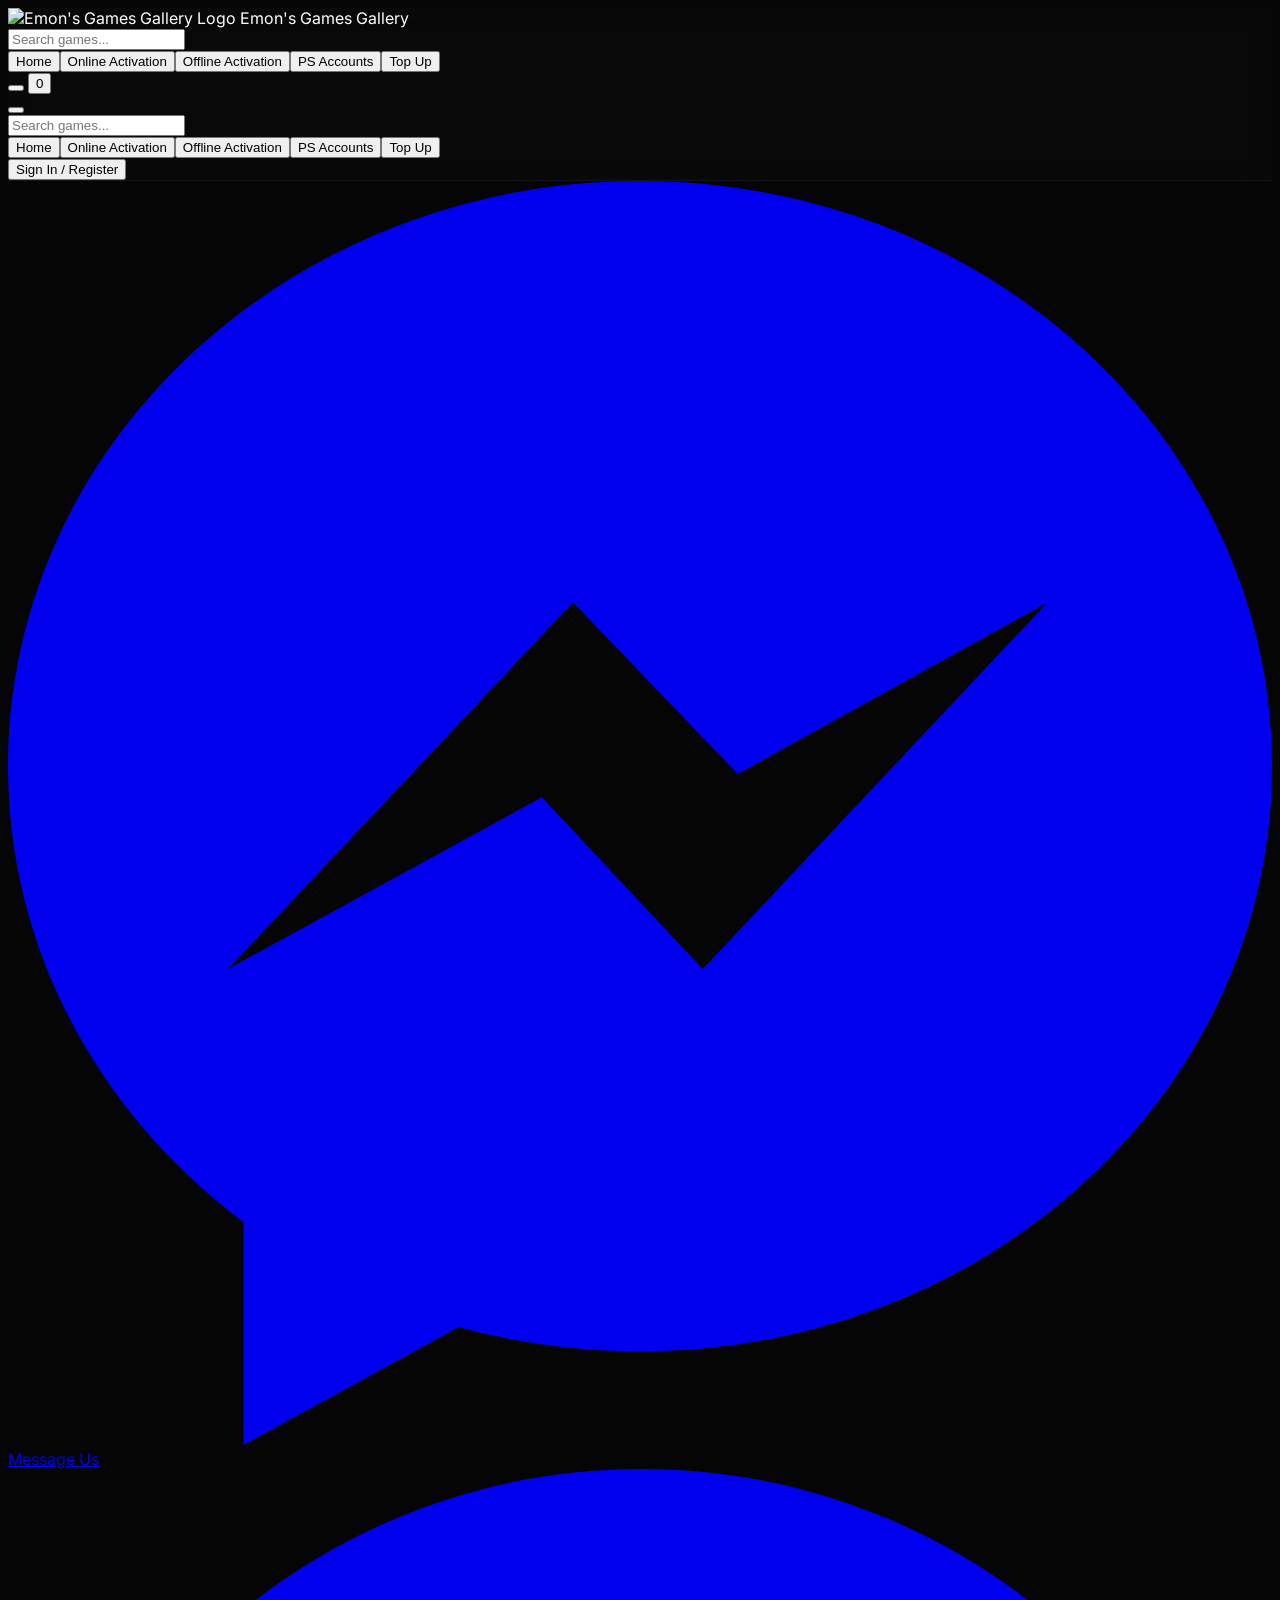
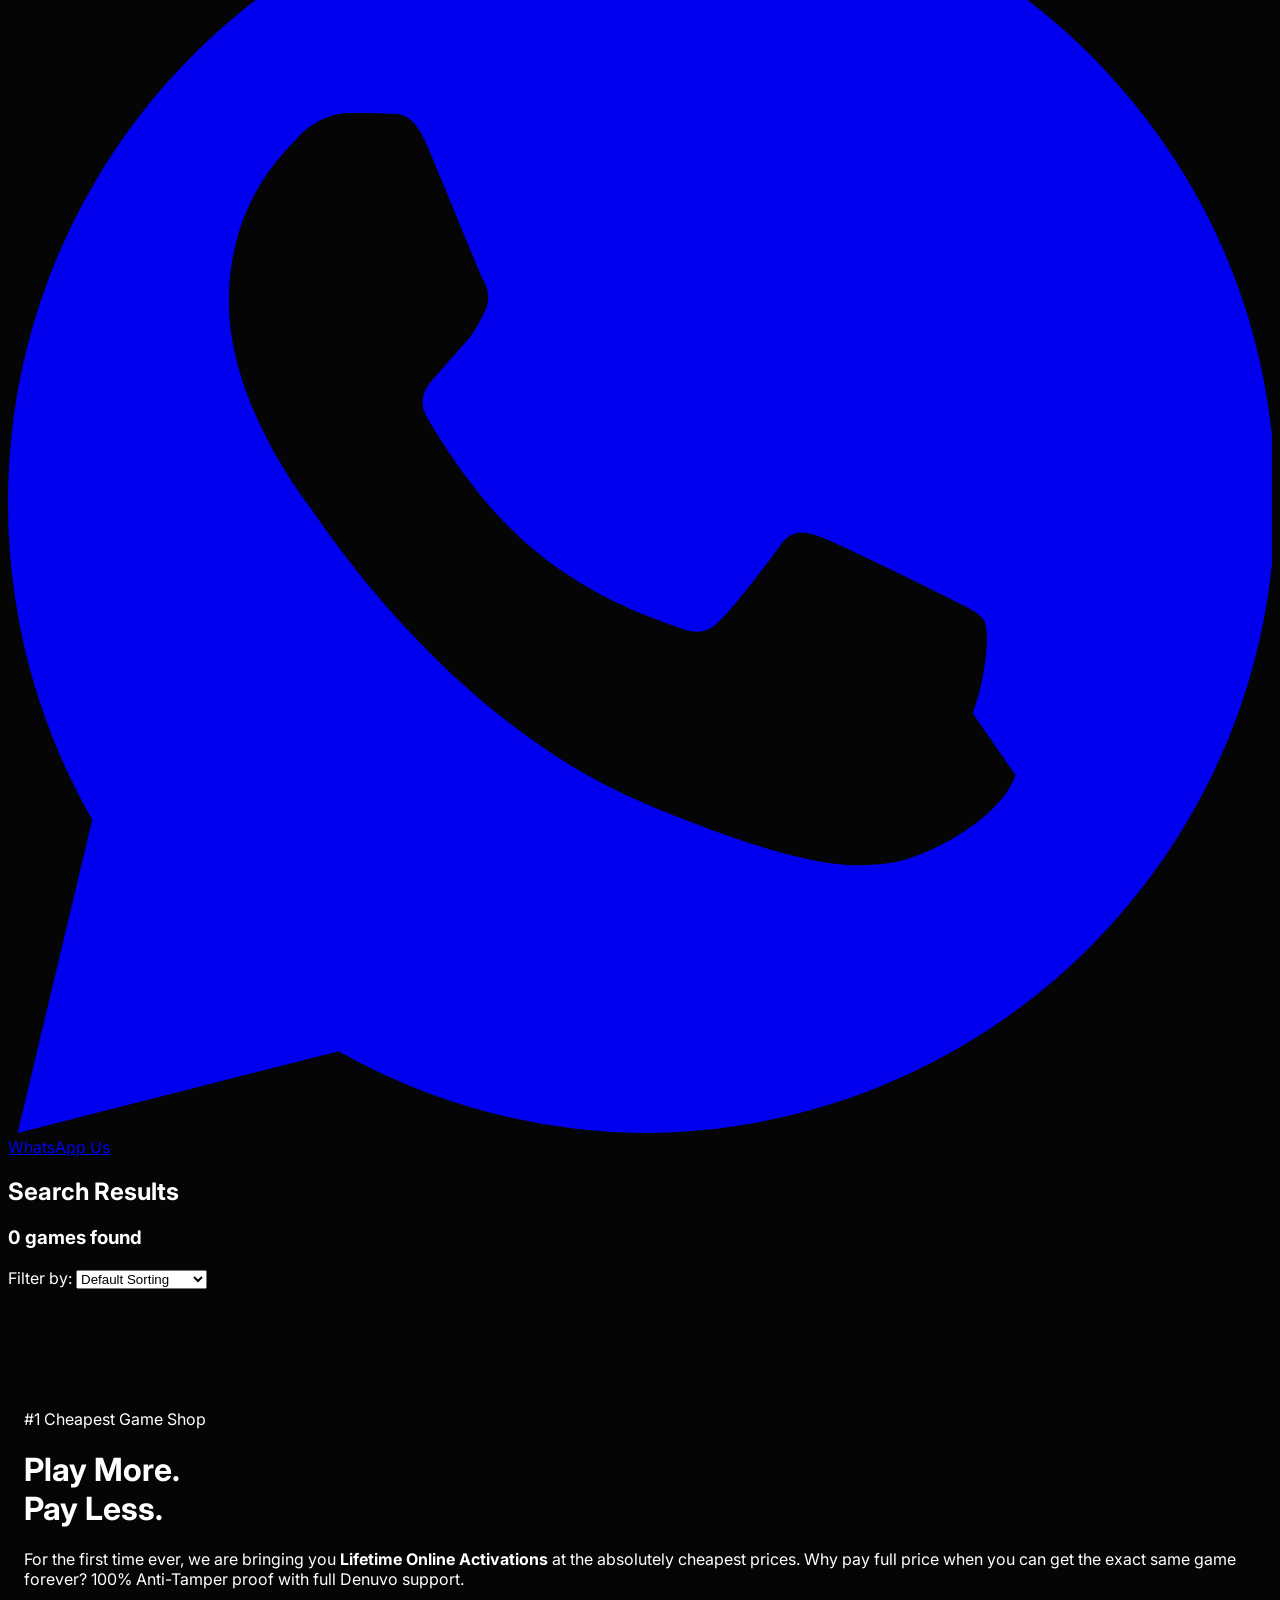
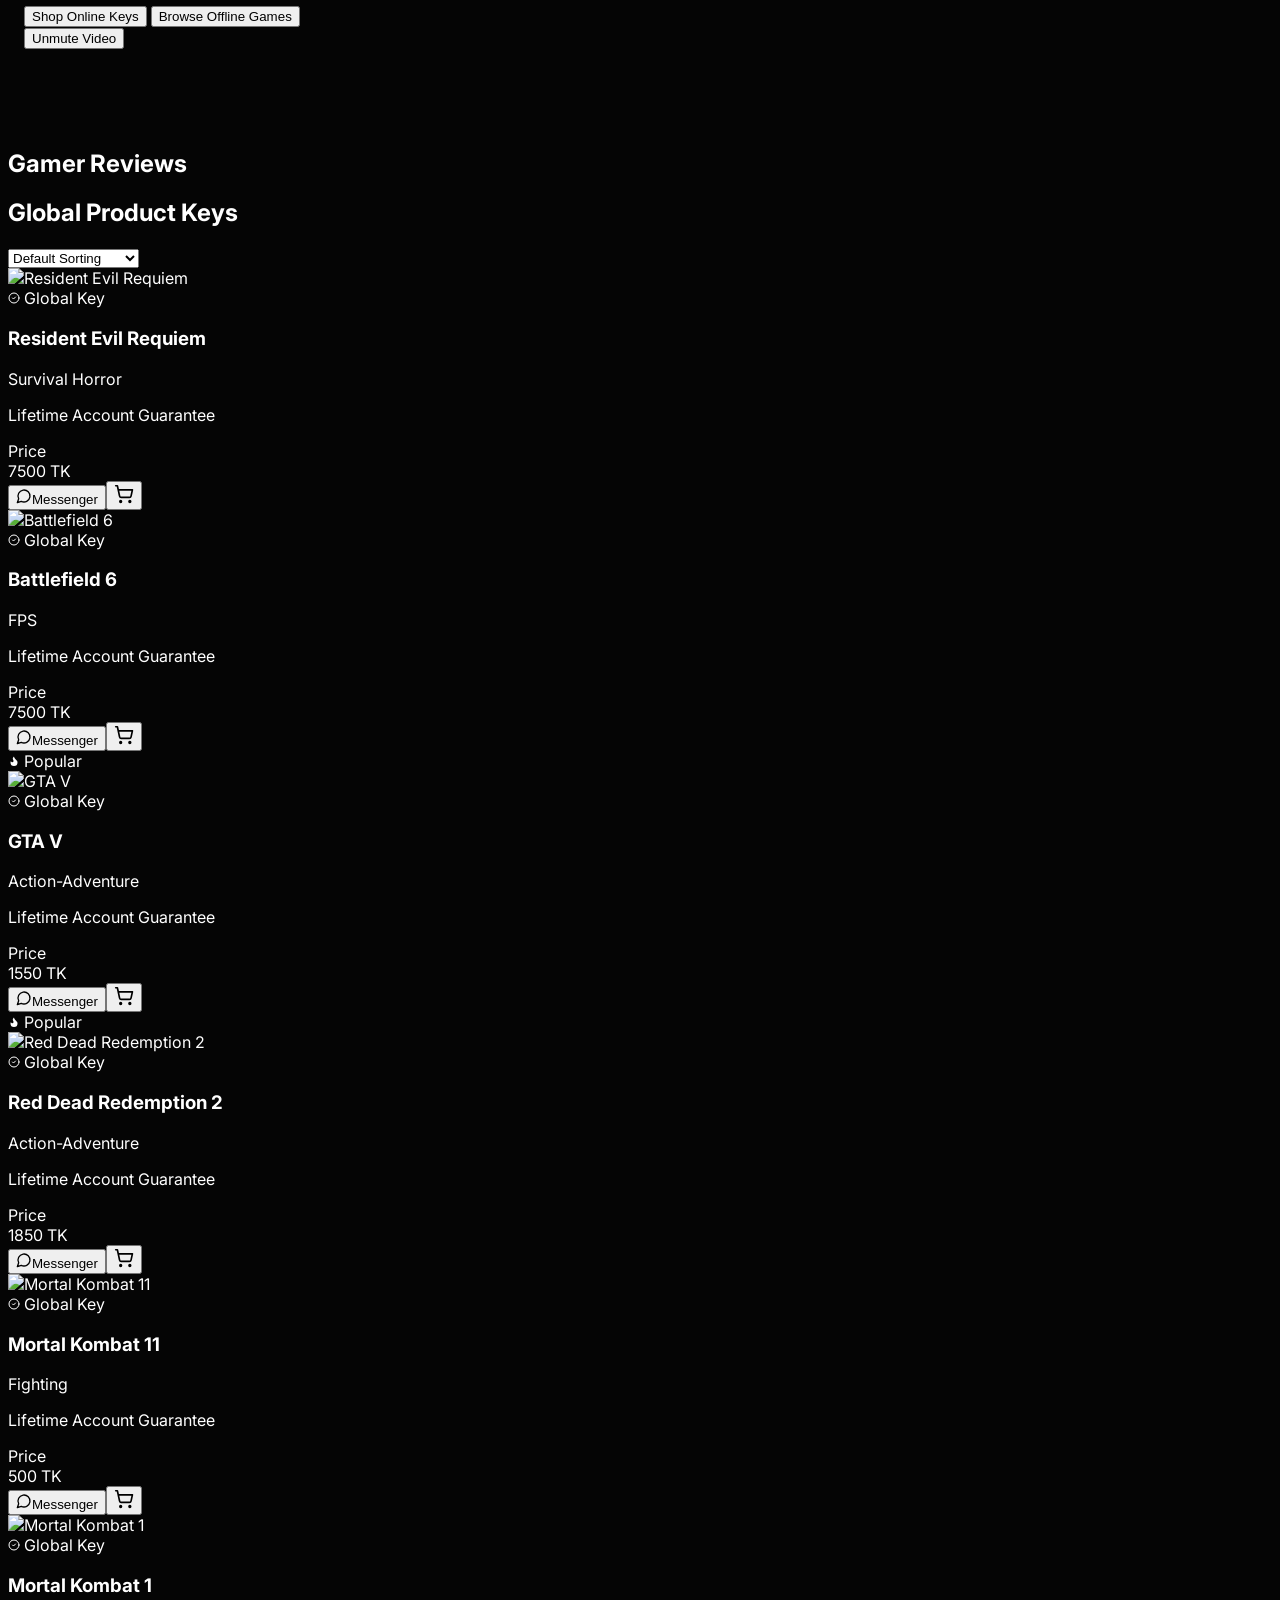
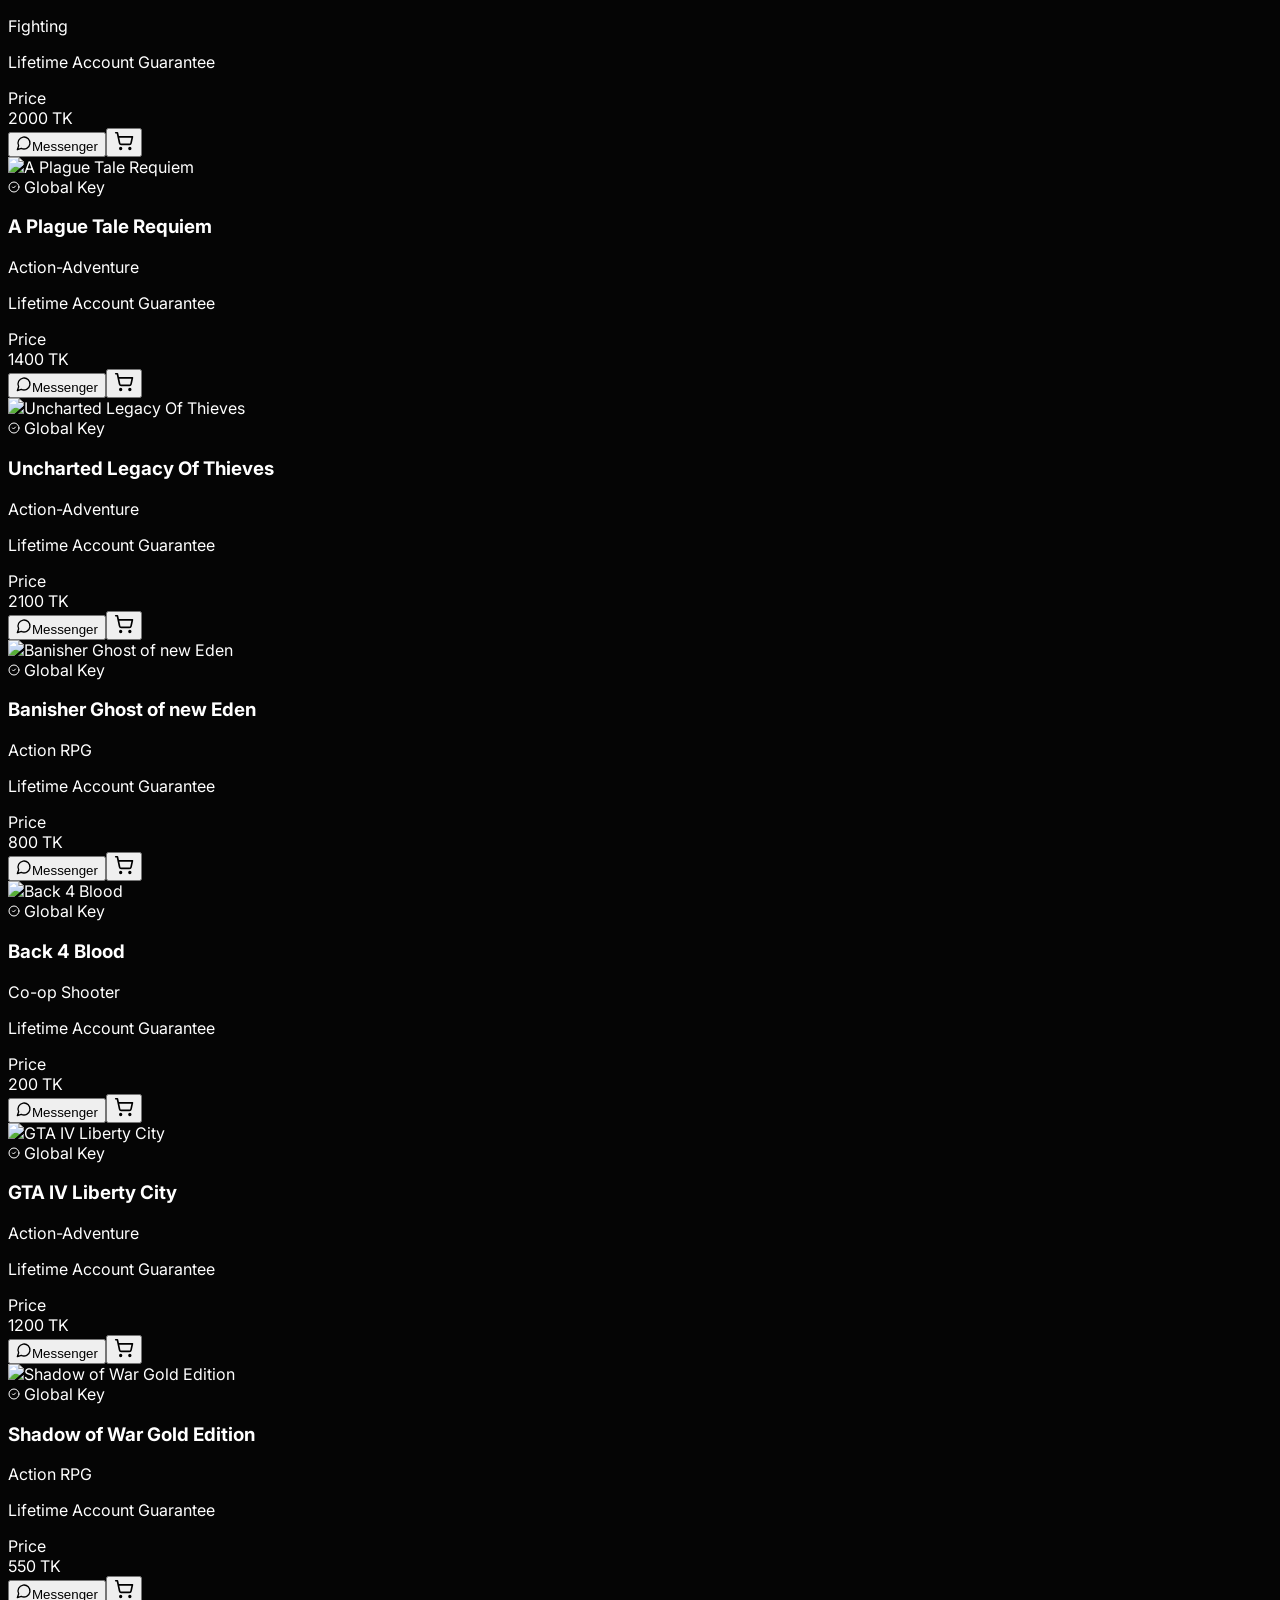
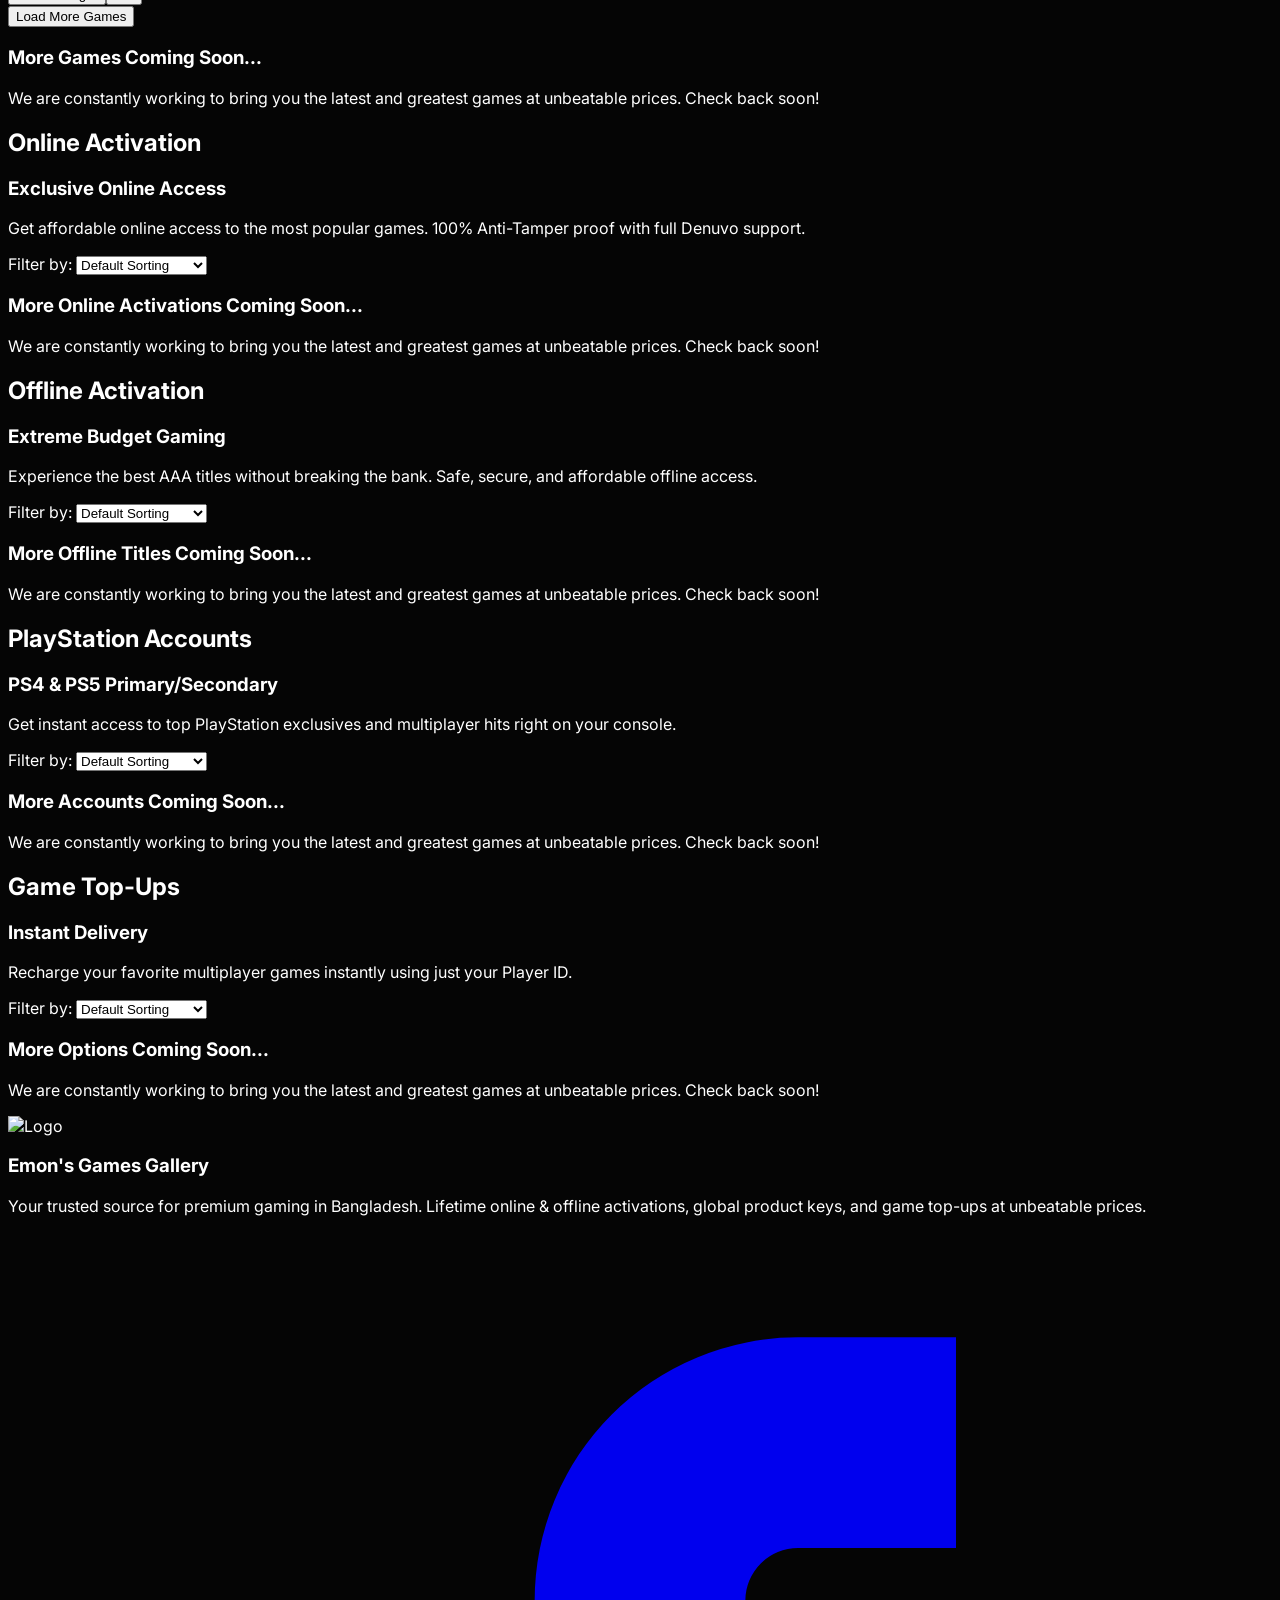
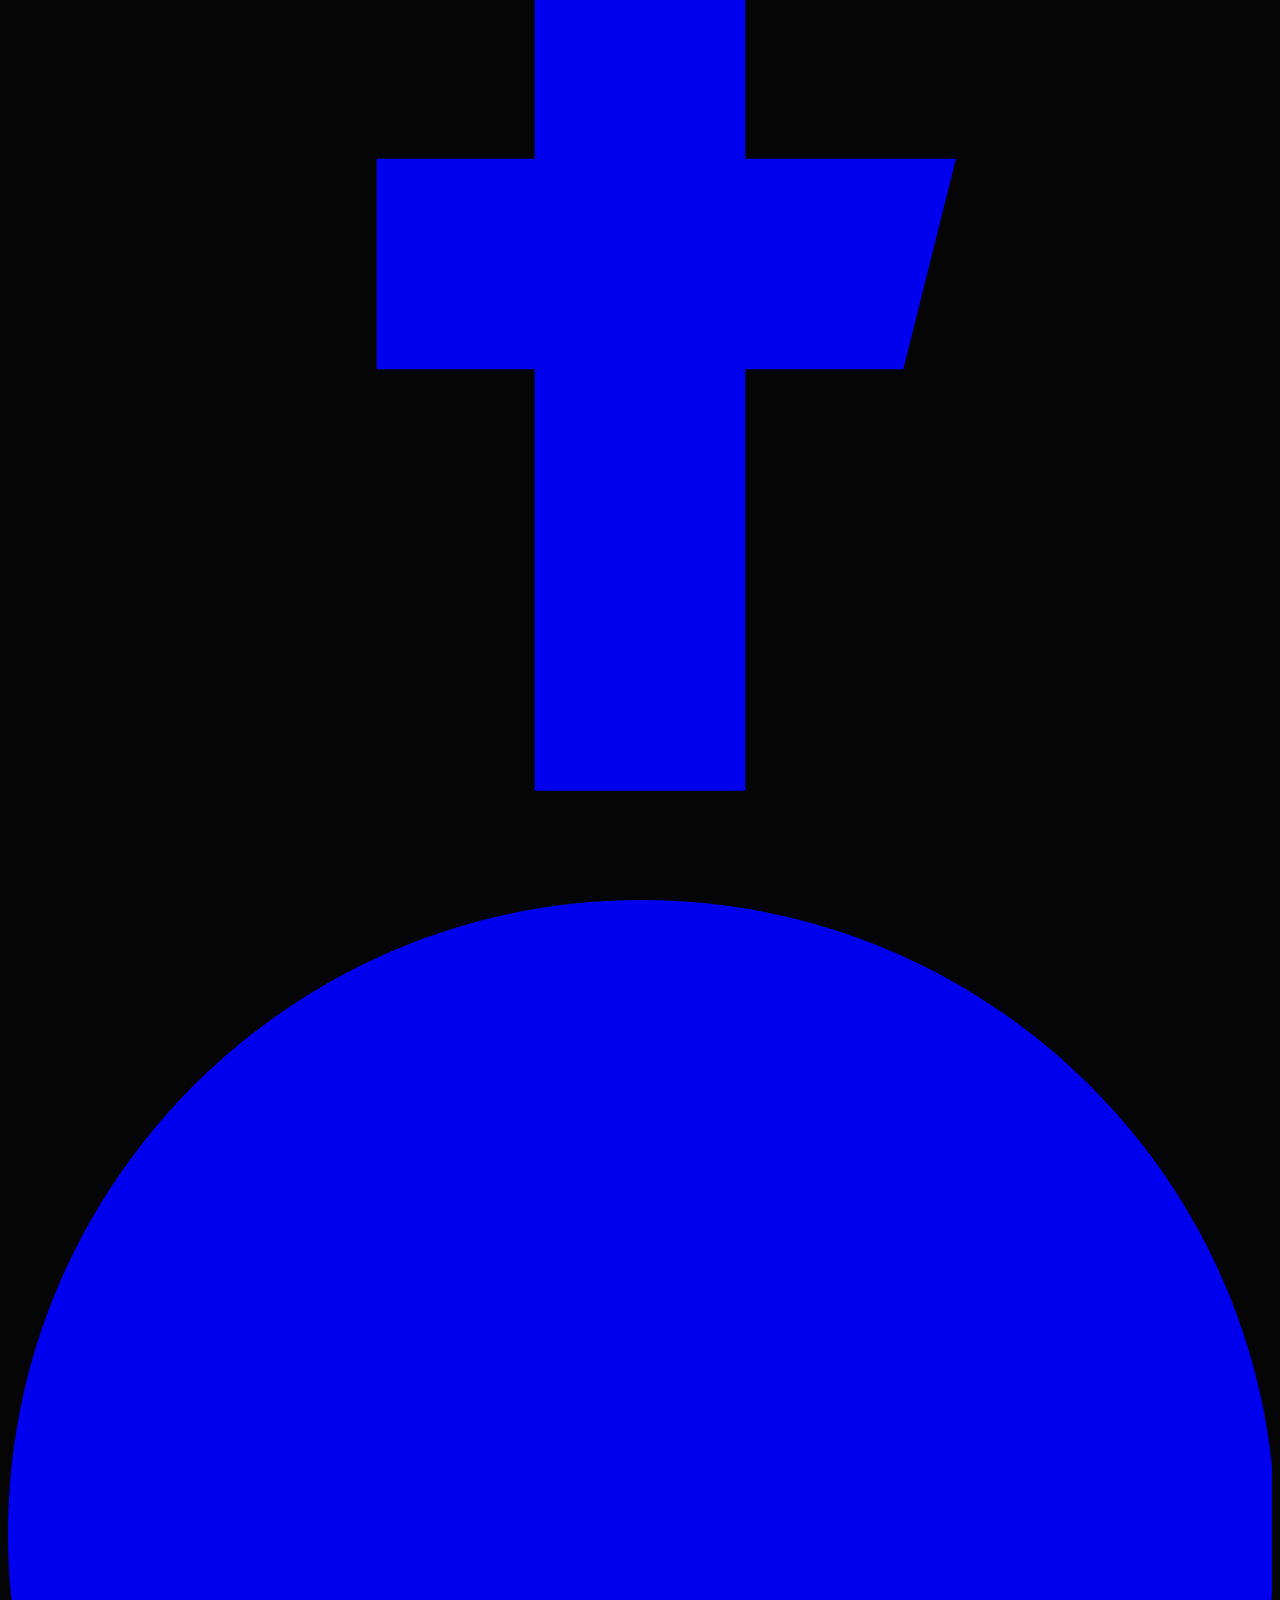
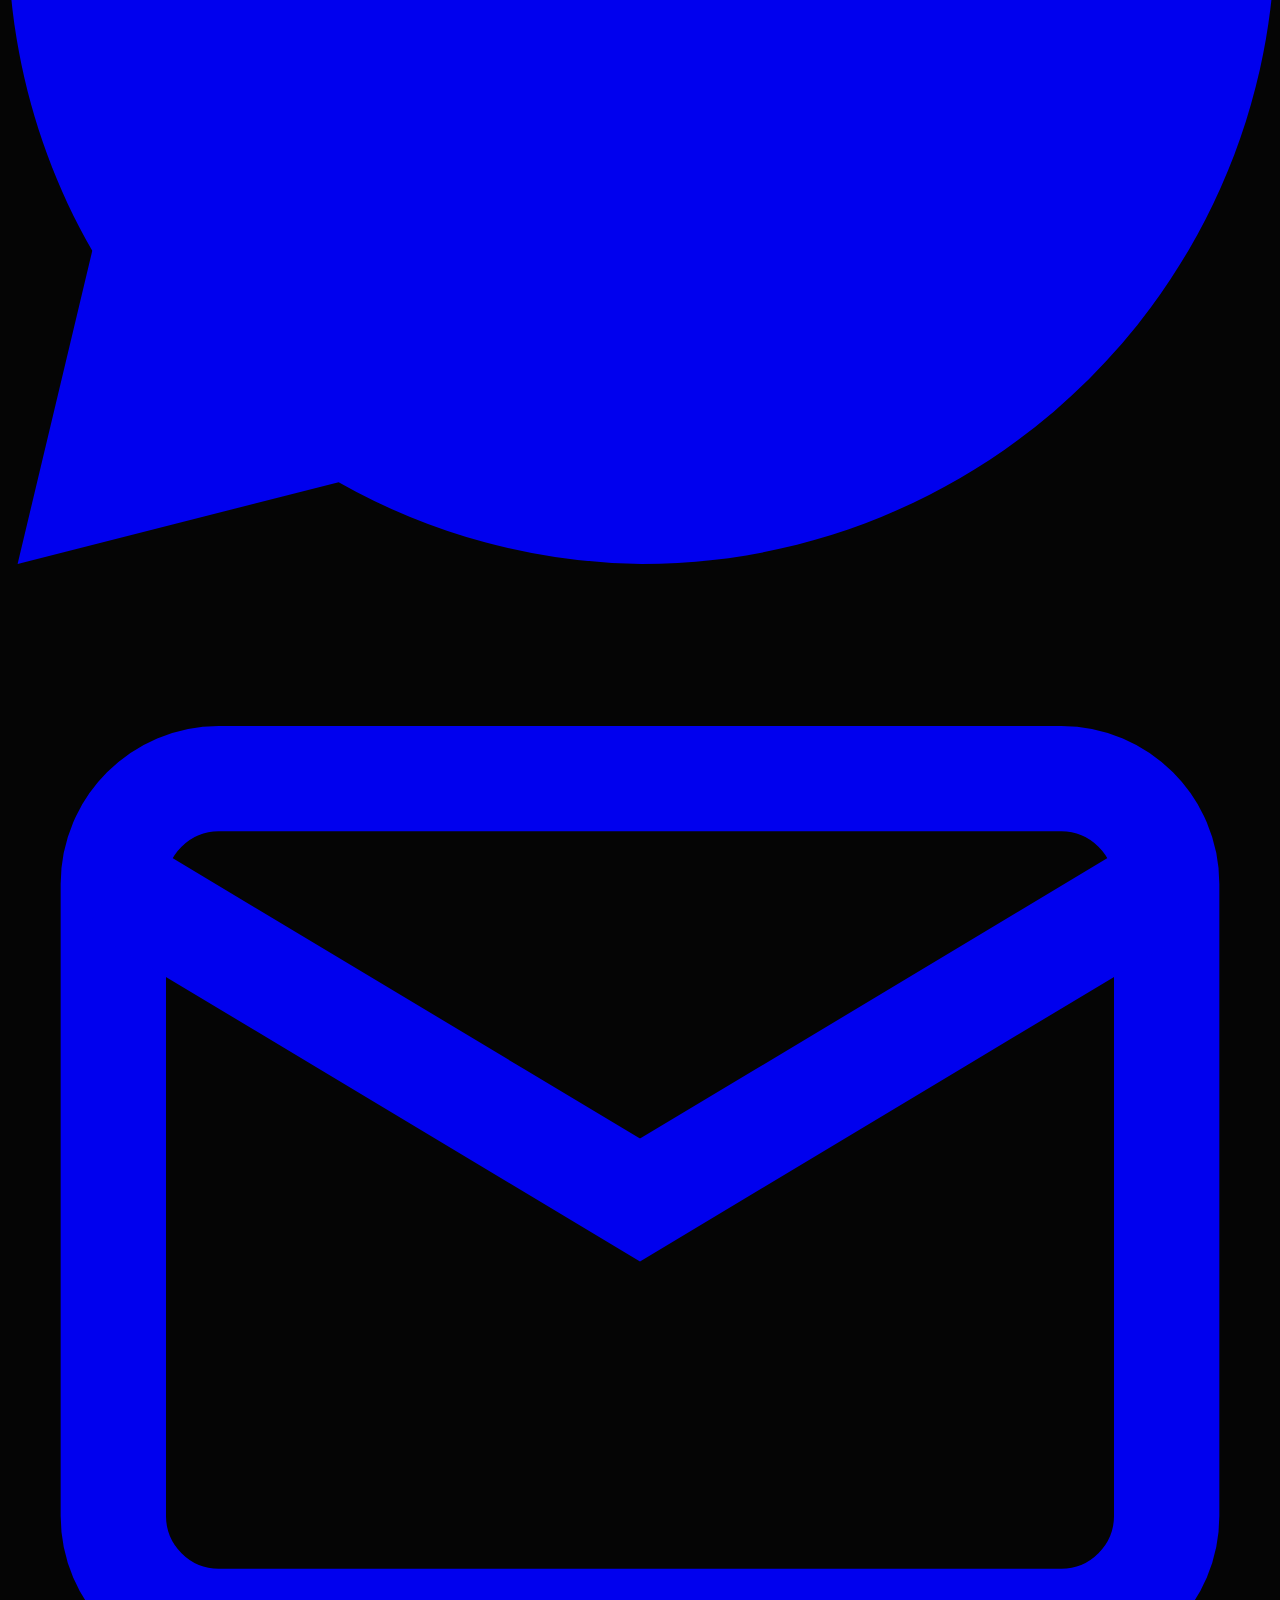
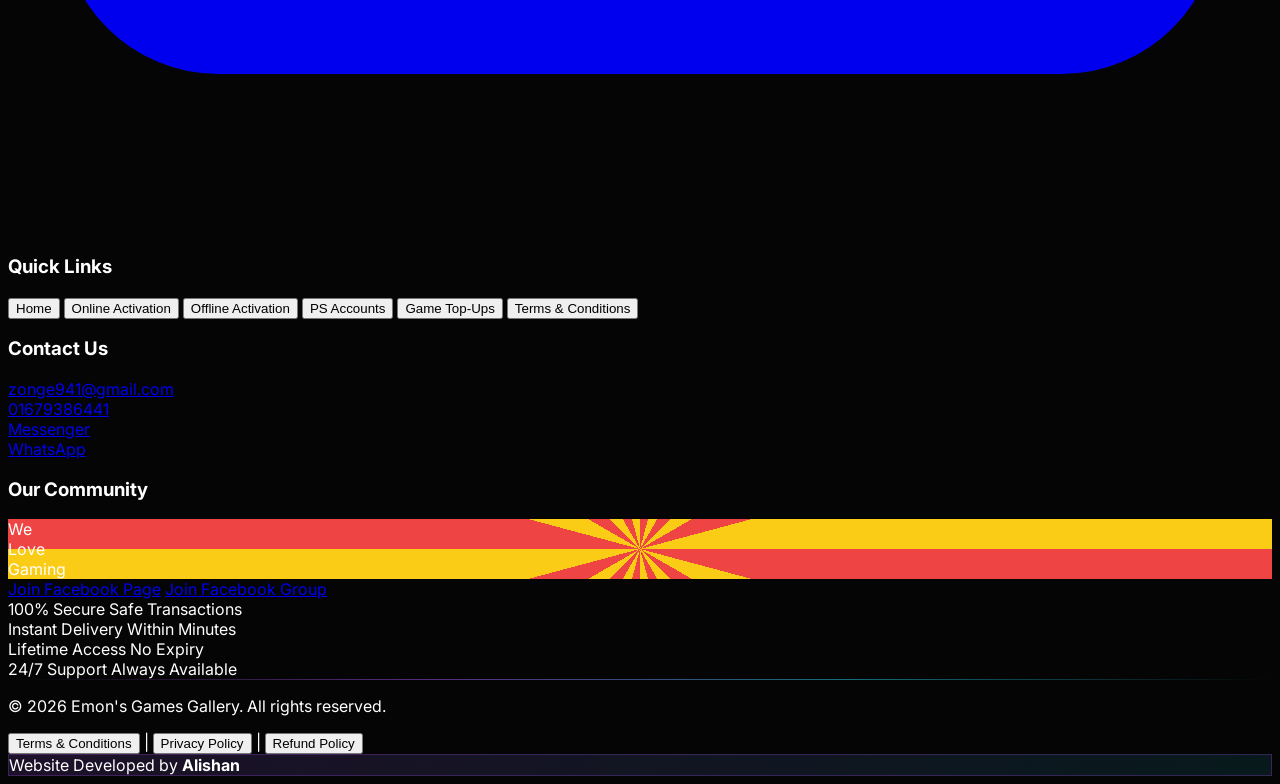
==== index.html @ 5a5011e7 "Update index.html" ====
<!DOCTYPE html>
<html lang="en">
<head>
    <meta charset="UTF-8">
    <meta name="viewport" content="width=device-width, initial-scale=1.0">
    <title>Emon's Games Gallery</title>
    
    <!-- Tailwind CSS -->
    <script src="https://cdn.tailwindcss.com"></script>
    
    <!-- Lucide Icons -->
    <script src="https://unpkg.com/lucide@latest"></script>

    <style>
        @import url('https://fonts.googleapis.com/css2?family=Inter:wght@400;500;600;700;800;900&display=swap');
        @import url('https://fonts.googleapis.com/css2?family=Merriweather:wght@700&display=swap');
        
        body {
            font-family: 'Inter', sans-serif;
            background-color: #050505;
            color: white;
            scroll-behavior: smooth;
        }

        ::selection {
            background-color: #a855f7;
            color: white;
        }

        @keyframes fadeUp {
            from { opacity: 0; transform: translateY(30px); }
            to { opacity: 1; transform: translateY(0); }
        }
        
        @keyframes pulseGlow {
            0%, 100% { text-shadow: 0 0 10px rgba(168,85,247,0.5); }
            50% { text-shadow: 0 0 20px rgba(168,85,247,1), 0 0 30px rgba(34,211,238,0.8); }
        }
        
        @keyframes fadeIn {
            from { opacity: 0; }
            to { opacity: 1; }
        }

        @keyframes slideUp {
            from { opacity: 0; transform: translateY(40px); }
            to { opacity: 1; transform: translateY(0); }
        }

        .animate-fade-up {
            animation: fadeUp 0.7s cubic-bezier(0.16, 1, 0.3, 1) forwards;
            opacity: 0;
        }
        
        .animate-glow {
            animation: pulseGlow 3s infinite;
        }
        
        .delay-100 { animation-delay: 100ms; }
        .delay-200 { animation-delay: 200ms; }
        .delay-300 { animation-delay: 300ms; }
        
        .glass-nav {
            background: rgba(10, 10, 10, 0.8);
            -webkit-backdrop-filter: blur(16px);
            backdrop-filter: blur(16px);
            border-bottom: 1px solid rgba(255, 255, 255, 0.05);
        }

        /* Hide scrollbar for cleaner look in sidebars */
        ::-webkit-scrollbar { width: 6px; }
        ::-webkit-scrollbar-track { background: transparent; }
        ::-webkit-scrollbar-thumb { background: #333; border-radius: 10px; }
        ::-webkit-scrollbar-thumb:hover { background: #555; }

        /* Custom Select Styling */
        select option {
            background-color: #0f0f13;
            color: white;
        }

        .sunburst-bg {
            background: repeating-conic-gradient(
                #ef4444 0 15deg,
                #facc15 15deg 30deg
            );
        }

        /* ===== STREAMABLE VIDEO HERO ===== */
        .hero-video-container {
            position: absolute;
            inset: 0;
            overflow: hidden;
            z-index: 0;
        }
        
        /* Forces the iframe to cover the entire container without black bars */
        .hero-video-container iframe {
            position: absolute;
            top: 50%;
            left: 50%;
            width: 300vw;
            height: 300vh;
            max-width: none;
            transform: translate(-50%, -50%);
            pointer-events: none;
            border: none;
            opacity: 0.6;
        }

        /* ===== FULL PAGE CART ===== */
        #cart-fullpage {
            position: fixed;
            inset: 0;
            z-index: 200;
            display: none;
            animation: fadeIn 0.3s ease;
        }
        #cart-fullpage.open { display: flex; }
        #cart-fullpage-inner {
            animation: slideUp 0.4s cubic-bezier(0.16,1,0.3,1);
        }

        /* ===== TERMS MODAL ===== */
        #terms-modal {
            display: none;
            position: fixed;
            inset: 0;
            z-index: 300;
            background: rgba(0,0,0,0.85);
            backdrop-filter: blur(8px);
            animation: fadeIn 0.3s ease;
        }
        #terms-modal.open { display: flex; }

        /* ===== AUTH MODAL ===== */
        #auth-modal {
            display: none;
            position: fixed;
            inset: 0;
            z-index: 300;
            background: rgba(0,0,0,0.85);
            backdrop-filter: blur(8px);
            animation: fadeIn 0.3s ease;
        }
        #auth-modal.open { display: flex; }

        /* Footer glow line */
        .footer-glow-line {
            height: 1px;
            background: linear-gradient(to right, transparent, rgba(168,85,247,0.5), rgba(34,211,238,0.5), transparent);
        }

        .dev-badge {
            background: linear-gradient(135deg, rgba(168,85,247,0.15), rgba(34,211,238,0.1));
            border: 1px solid rgba(168,85,247,0.25);
        }
    </style>
</head>
<body class="pb-20 md:pb-0">

    <!-- NAVIGATION -->
    <nav class="fixed top-0 w-full z-50 glass-nav transition-all duration-300">
        <div class="max-w-7xl mx-auto px-4 sm:px-6 lg:px-8">
            <div class="flex items-center justify-between h-20 gap-4">
                <!-- Logo -->
                <div class="flex items-center gap-3 cursor-pointer group shrink-0" onclick="switchTab('home')">
                    <img src="https://images2.imgbox.com/5b/09/BSHH2B04_o.jpg" alt="Emon's Games Gallery Logo" class="w-10 h-10 md:w-12 md:h-12 rounded-xl group-hover:scale-110 transition-transform object-cover shadow-lg border border-white/10" />
                    <span class="font-extrabold text-lg md:text-xl tracking-tight hidden sm:block">
                        Emon's <span class="text-transparent bg-clip-text bg-gradient-to-r from-purple-400 to-cyan-400">Games Gallery</span>
                    </span>
                </div>

                <!-- Search Bar -->
                <div class="flex-1 max-w-md relative hidden sm:block">
                    <div class="absolute inset-y-0 left-0 pl-3 flex items-center pointer-events-none">
                        <i data-lucide="search" class="h-4 w-4 text-slate-400"></i>
                    </div>
                    <input type="text" id="desktop-search" placeholder="Search games..." oninput="handleSearch(this.value)" class="w-full bg-white/5 border border-white/10 rounded-full py-2 pl-10 pr-4 text-sm text-white focus:outline-none focus:border-purple-500/50 focus:bg-white/10 transition-all placeholder:text-slate-500" />
                </div>

                <!-- Desktop Menu -->
                <div class="hidden lg:flex items-center space-x-1 shrink-0" id="desktop-menu">
                    <!-- Injected via JS -->
                </div>

                <!-- Account, Cart & Mobile Toggle -->
                <div class="flex items-center gap-1 sm:gap-3 shrink-0">
                    <button onclick="openAuthModal()" class="p-2 text-slate-300 hover:text-white transition-colors" title="Account">
                        <div id="auth-icon-desktop">
                            <i data-lucide="log-in" class="w-6 h-6"></i>
                        </div>
                    </button>

                    <button onclick="toggleCart()" class="relative p-2 text-slate-300 hover:text-white transition-colors">
                        <i data-lucide="shopping-cart" class="w-6 h-6"></i>
                        <span id="cart-count-badge" class="hidden absolute top-0 right-0 bg-purple-500 text-white text-[10px] font-bold w-5 h-5 flex items-center justify-center rounded-full border-2 border-[#0a0a0a]">0</span>
                    </button>

                    <div class="lg:hidden">
                        <button onclick="toggleMobileMenu()" class="text-slate-300 hover:text-white p-2">
                            <i id="mobile-menu-icon" data-lucide="menu" class="w-7 h-7"></i>
                        </button>
                    </div>
                </div>
            </div>
        </div>

        <!-- Mobile Dropdown -->
        <div id="mobile-dropdown" class="hidden lg:hidden absolute top-20 left-0 w-full bg-[#0a0a0a] border-b border-white/5 shadow-2xl animate-fade-up px-4 py-4 space-y-4">
            <div class="relative">
                <div class="absolute inset-y-0 left-0 pl-3 flex items-center pointer-events-none">
                    <i data-lucide="search" class="h-4 w-4 text-slate-400"></i>
                </div>
                <input type="text" id="mobile-search" placeholder="Search games..." oninput="handleSearch(this.value)" class="w-full bg-white/5 border border-white/10 rounded-xl py-3 pl-10 pr-4 text-sm text-white focus:outline-none focus:border-purple-500/50 transition-all placeholder:text-slate-500" />
            </div>
            <div id="mobile-menu-items" class="space-y-2">
                <!-- Injected via JS -->
            </div>
            
            <div class="border-t border-white/10 pt-2 mt-2">
                <button onclick="openAuthModal(); toggleMobileMenu();" class="flex items-center gap-3 w-full p-4 rounded-xl font-bold transition-all text-slate-400 hover:bg-white/5 hover:text-white">
                    <span id="auth-icon-mobile"><i data-lucide="log-in" class="w-5 h-5"></i></span>
                    <span id="auth-text-mobile">Sign In / Register</span>
                </button>
            </div>
        </div>
    </nav>

    <!-- FLOATING CONTACT BUTTONS -->
    <div class="fixed bottom-6 left-6 z-[90] flex flex-col gap-4 animate-fade-up delay-300">
        <!-- Messenger Button -->
        <a href="https://m.me/222258134976104" target="_blank" class="w-14 h-14 rounded-full bg-gradient-to-tr from-blue-600 to-blue-400 flex items-center justify-center text-white shadow-[0_4px_20px_rgba(37,99,235,0.5)] hover:scale-110 transition-all duration-300 group relative">
            <svg class="w-8 h-8" fill="currentColor" viewBox="0 0 24 24"><path d="M12 0C5.373 0 0 4.974 0 11.111c0 3.498 1.744 6.614 4.469 8.654V24l4.088-2.242c1.092.3 2.246.464 3.443.464 6.627 0 12-4.975 12-11.111C24 4.974 18.627 0 12 0zm1.191 14.963l-3.055-3.26-5.963 3.26 6.554-6.963 3.13 3.26 5.882-3.26-6.548 6.963z"/></svg>
            <span class="absolute left-full ml-4 opacity-0 group-hover:opacity-100 transition-opacity bg-black border border-white/10 text-white text-sm font-bold py-1.5 px-3 rounded whitespace-nowrap shadow-lg pointer-events-none">
                Message Us
            </span>
        </a>
        
        <!-- WhatsApp Button -->
        <a href="https://wa.me/8801679386441" target="_blank" class="w-14 h-14 rounded-full bg-gradient-to-tr from-emerald-500 to-green-400 flex items-center justify-center text-white shadow-[0_4px_20px_rgba(16,185,129,0.5)] hover:scale-110 transition-all duration-300 group relative">
            <svg class="w-8 h-8" fill="currentColor" viewBox="0 0 24 24"><path d="M12.031 0C5.385 0 0 5.388 0 12.035c0 2.12.551 4.192 1.6 6.017L.182 24l6.096-1.554A11.968 11.968 0 0012.031 24c6.645 0 12.03-5.388 12.03-12.035C24.06 5.388 18.676 0 12.031 0zm7.1 17.208c-.305.86-1.745 1.597-2.42 1.67-.626.068-1.428.188-4.577-1.116-3.77-1.56-6.22-5.405-6.41-5.656-.188-.25-1.528-2.035-1.528-3.882 0-1.848.966-2.753 1.306-3.125.338-.372.738-.465.98-.465.244 0 .49.003.693.013.212.01.498-.083.782.597.288.683.978 2.38 1.066 2.555.088.175.147.378.026.611-.122.233-.186.378-.37.587-.184.208-.388.44-.551.626-.183.21-.378.435-.162.808.216.373.963 1.597 1.928 2.418 1.246 1.058 2.425 1.385 2.784 1.536.36.151.57.127.784-.06.213-.186.924-1.077 1.173-1.447.248-.372.498-.31.823-.187.326.124 2.05.966 2.404 1.15.353.186.589.278.675.433.086.155.086.897-.22 1.758z"/></svg>
            <span class="absolute left-full ml-4 opacity-0 group-hover:opacity-100 transition-opacity bg-black border border-white/10 text-white text-sm font-bold py-1.5 px-3 rounded whitespace-nowrap shadow-lg pointer-events-none">
                WhatsApp Us
            </span>
        </a>
    </div>

    <!-- MAIN CONTENT -->
    <main class="pt-24 pb-12" id="main-content">
        
        <!-- SEARCH VIEW -->
        <div id="view-search" class="hidden pb-12">
            <div class="py-8 px-4 md:px-8 max-w-7xl mx-auto animate-fade-up">
                <div class="mb-12 text-center">
                    <h2 id="search-title" class="text-3xl md:text-5xl font-extrabold text-white mb-3">Search Results</h2>
                    <h3 id="search-subtitle" class="text-xl font-bold text-transparent bg-clip-text bg-gradient-to-r from-purple-400 to-cyan-400 mb-4">0 games found</h3>
                </div>
                <!-- Filter Dropdown -->
                <div class="flex justify-between items-center mb-6">
                    <span class="text-slate-400 font-semibold hidden sm:block">Filter by:</span>
                    <select id="sort-search" onchange="handleSort('search', this.value, 'search-grid')" class="w-full sm:w-auto bg-[#0f0f13] border border-white/10 text-slate-300 text-sm font-semibold rounded-xl focus:ring-purple-500 focus:border-purple-500 p-3 outline-none cursor-pointer">
                        <option value="default">Default Sorting</option>
                        <option value="price-asc">Price: Low to High</option>
                        <option value="price-desc">Price: High to Low</option>
                        <option value="name-asc">Name: A-Z</option>
                        <option value="name-desc">Name: Z-A</option>
                    </select>
                </div>
                <div id="search-grid" class="grid grid-cols-1 sm:grid-cols-2 lg:grid-cols-3 xl:grid-cols-4 gap-6"></div>
                <div id="search-grid-btn-container" class="mt-12 text-center w-full hidden"></div>
            </div>
        </div>

        <!-- HOME VIEW -->
        <div id="view-home" class="block w-full">
            
            <!-- ===== HERO WITH STREAMABLE VIDEO BACKGROUND ===== -->
            <div class="relative overflow-hidden min-h-[600px] md:min-h-[700px] flex flex-col items-center justify-center text-center" style="padding: 120px 1rem 80px;">

                <!-- Video Background -->
                <div class="hero-video-container">
                    <iframe
                        id="hero-streamable-iframe"
                        src="about:blank"
                        title="Background Video"
                        frameborder="0"
                        allow="autoplay; fullscreen"
                        allowfullscreen>
                    </iframe>
                </div>

                <!-- Overlays for readability -->
                <div class="absolute inset-0 bg-gradient-to-b from-[#050505]/60 via-[#050505]/40 to-[#050505] z-[1]"></div>
                <div class="absolute inset-0 bg-[radial-gradient(circle,transparent_0%,#050505_100%)] opacity-80 z-[1]"></div>

                <!-- Subtle vignette radial overlays -->
                <div class="absolute top-1/2 left-1/2 -translate-x-1/2 -translate-y-1/2 w-[600px] h-[600px] bg-[radial-gradient(circle,rgba(147,51,234,0.08)_0%,transparent_70%)] rounded-full pointer-events-none z-[2]"></div>

                <!-- HERO CONTENT -->
                <div class="relative z-10 max-w-4xl mx-auto animate-fade-up">
                    <div class="inline-flex items-center gap-2 px-4 py-2 rounded-full bg-purple-500/20 border border-purple-500/30 text-purple-300 font-bold text-sm mb-8 backdrop-blur-sm shadow-[0_0_15px_rgba(168,85,247,0.3)]">
                        <i data-lucide="star" class="w-4 h-4 fill-purple-400"></i>
                        <span>#1 Cheapest Game Shop</span>
                    </div>
                    
                    <h1 class="text-5xl md:text-7xl font-black mb-6 leading-tight drop-shadow-2xl">
                        Play More. <br />
                        <span class="text-transparent bg-clip-text bg-gradient-to-r from-purple-400 via-fuchsia-400 to-cyan-400 animate-glow">
                            Pay Less.
                        </span>
                    </h1>
                    
                    <p class="text-lg md:text-xl text-slate-200 mb-10 max-w-2xl mx-auto leading-relaxed drop-shadow-lg">
                        For the first time ever, we are bringing you <strong class="text-white">Lifetime Online Activations</strong> at the absolutely cheapest prices. Why pay full price when you can get the exact same game forever? 100% Anti-Tamper proof with full Denuvo support.
                    </p>

                    <div class="flex flex-col sm:flex-row items-center justify-center gap-4">
                        <button onclick="switchTab('online')" class="w-full sm:w-auto px-8 py-4 rounded-xl bg-gradient-to-r from-purple-600 to-blue-600 hover:from-purple-500 hover:to-blue-500 text-white font-bold text-lg shadow-[0_0_30px_rgba(168,85,247,0.5)] hover:shadow-[0_0_40px_rgba(168,85,247,0.7)] transition-all flex items-center justify-center gap-2 active:scale-95 backdrop-blur-sm">
                            Shop Online Keys <i data-lucide="chevron-right" class="w-5 h-5"></i>
                        </button>
                        <button onclick="switchTab('offline')" class="w-full sm:w-auto px-8 py-4 rounded-xl bg-white/10 hover:bg-white/20 border border-white/20 text-white font-bold text-lg transition-all flex items-center justify-center gap-2 active:scale-95 backdrop-blur-sm">
                            Browse Offline Games
                        </button>
                    </div>

                    <!-- Video credit / mute toggle -->
                    <div class="mt-8 flex items-center justify-center gap-3">
                        <button onclick="toggleVideoMute()" id="mute-btn" class="flex items-center gap-2 px-3 py-1.5 rounded-full bg-black/40 border border-white/10 text-slate-400 hover:text-white text-xs font-semibold transition-all backdrop-blur-sm">
                            <i data-lucide="volume-x" class="w-3.5 h-3.5" id="mute-icon"></i>
                            <span id="mute-label">Unmute Video</span>
                        </button>
                    </div>
                </div>
            </div>

            <!-- Story Slider -->
            <div id="slider-container" class="relative w-full h-[400px] md:h-[500px] border-y border-white/5 bg-[#050505] overflow-hidden group">
                <!-- Slides injected via JS -->
            </div>

            <!-- Gamer Reviews Section -->
            <div class="py-16 relative overflow-hidden bg-gradient-to-b from-[#050505] to-[#0a0a0a] border-b border-white/5">
                <div class="max-w-4xl mx-auto px-4 relative z-10 text-center">
                    <h2 class="text-3xl font-extrabold flex items-center justify-center gap-3 mb-10 text-white">
                        <i data-lucide="message-square" class="text-purple-500 w-8 h-8"></i> Gamer Reviews
                    </h2>
                    <div id="reviews-slider-container" class="relative w-full h-56 md:h-40 flex items-center justify-center">
                        <!-- Injected via JS -->
                    </div>
                    <div id="reviews-dots" class="flex justify-center gap-2 mt-6">
                        <!-- Dots injected via JS -->
                    </div>
                </div>
            </div>

            <!-- Home Grid -->
            <div class="py-20 max-w-7xl mx-auto px-4 sm:px-6 lg:px-8 animate-fade-up delay-200">
                <div class="flex flex-col sm:flex-row justify-between items-start sm:items-end mb-10 gap-4">
                    <div>
                        <h2 class="text-3xl font-extrabold flex items-center gap-3">
                            <i data-lucide="monitor" class="text-purple-500 w-8 h-8"></i> Global Product Keys
                        </h2>
                    </div>
                    <div class="flex items-center gap-2 w-full sm:w-auto">
                        <i data-lucide="arrow-down-up" class="w-5 h-5 text-slate-400 hidden sm:block"></i>
                        <select id="sort-global" onchange="handleSort('global', this.value, 'home-grid')" class="w-full sm:w-auto bg-[#0f0f13] border border-white/10 text-slate-300 text-sm font-semibold rounded-xl focus:ring-purple-500 focus:border-purple-500 p-3 outline-none cursor-pointer">
                            <option value="default">Default Sorting</option>
                            <option value="price-asc">Price: Low to High</option>
                            <option value="price-desc">Price: High to Low</option>
                            <option value="name-asc">Name: A-Z</option>
                            <option value="name-desc">Name: Z-A</option>
                        </select>
                    </div>
                </div>
                <div id="home-grid" class="grid grid-cols-1 sm:grid-cols-2 lg:grid-cols-4 gap-6"></div>
                <div id="home-grid-btn-container" class="mt-12 text-center w-full hidden"></div>
                
                <!-- Coming Soon Section Footer -->
                <div class="mt-16 flex flex-col items-center justify-center p-8 border border-dashed border-white/10 rounded-2xl bg-white/5 text-center animate-fade-up">
                    <i data-lucide="sparkles" class="w-10 h-10 text-purple-500 mb-4 animate-pulse"></i>
                    <h3 class="text-xl font-bold text-white mb-2">More Games Coming Soon...</h3>
                    <p class="text-slate-400 max-w-md mx-auto">We are constantly working to bring you the latest and greatest games at unbeatable prices. Check back soon!</p>
                </div>
            </div>
        </div>

        <!-- CATEGORY VIEWS -->
        <div id="view-online" class="hidden pb-12">
            <div class="py-8 px-4 md:px-8 max-w-7xl mx-auto animate-fade-up">
                <div class="mb-12 text-center">
                    <h2 class="text-3xl md:text-5xl font-extrabold text-white mb-3">Online Activation</h2>
                    <h3 class="text-xl font-bold text-transparent bg-clip-text bg-gradient-to-r from-purple-400 to-cyan-400 mb-4">Exclusive Online Access</h3>
                    <p class="text-slate-400 max-w-2xl mx-auto">Get affordable online access to the most popular games. 100% Anti-Tamper proof with full Denuvo support.</p>
                </div>
                <!-- Filter Dropdown -->
                <div class="flex justify-between items-center mb-6">
                    <span class="text-slate-400 font-semibold hidden sm:block">Filter by:</span>
                    <select id="sort-online" onchange="handleSort('online', this.value, 'online-grid')" class="w-full sm:w-auto bg-[#0f0f13] border border-white/10 text-slate-300 text-sm font-semibold rounded-xl focus:ring-purple-500 focus:border-purple-500 p-3 outline-none cursor-pointer">
                        <option value="default">Default Sorting</option>
                        <option value="price-asc">Price: Low to High</option>
                        <option value="price-desc">Price: High to Low</option>
                        <option value="name-asc">Name: A-Z</option>
                        <option value="name-desc">Name: Z-A</option>
                    </select>
                </div>
                <div id="online-grid" class="grid grid-cols-1 sm:grid-cols-2 lg:grid-cols-3 xl:grid-cols-4 gap-6"></div>
                <div id="online-grid-btn-container" class="mt-12 text-center w-full hidden"></div>
                
                <!-- Coming Soon Section Footer -->
                <div class="mt-16 flex flex-col items-center justify-center p-8 border border-dashed border-white/10 rounded-2xl bg-white/5 text-center">
                    <i data-lucide="sparkles" class="w-10 h-10 text-purple-500 mb-4 animate-pulse"></i>
                    <h3 class="text-xl font-bold text-white mb-2">More Online Activations Coming Soon...</h3>
                    <p class="text-slate-400 max-w-md mx-auto">We are constantly working to bring you the latest and greatest games at unbeatable prices. Check back soon!</p>
                </div>
            </div>
        </div>

        <div id="view-offline" class="hidden pb-12">
            <div class="py-8 px-4 md:px-8 max-w-7xl mx-auto animate-fade-up">
                <div class="mb-12 text-center">
                    <h2 class="text-3xl md:text-5xl font-extrabold text-white mb-3">Offline Activation</h2>
                    <h3 class="text-xl font-bold text-transparent bg-clip-text bg-gradient-to-r from-purple-400 to-cyan-400 mb-4">Extreme Budget Gaming</h3>
                    <p class="text-slate-400 max-w-2xl mx-auto">Experience the best AAA titles without breaking the bank. Safe, secure, and affordable offline access.</p>
                </div>
                <!-- Filter Dropdown -->
                <div class="flex justify-between items-center mb-6">
                    <span class="text-slate-400 font-semibold hidden sm:block">Filter by:</span>
                    <select id="sort-offline" onchange="handleSort('offline', this.value, 'offline-grid')" class="w-full sm:w-auto bg-[#0f0f13] border border-white/10 text-slate-300 text-sm font-semibold rounded-xl focus:ring-purple-500 focus:border-purple-500 p-3 outline-none cursor-pointer">
                        <option value="default">Default Sorting</option>
                        <option value="price-asc">Price: Low to High</option>
                        <option value="price-desc">Price: High to Low</option>
                        <option value="name-asc">Name: A-Z</option>
                        <option value="name-desc">Name: Z-A</option>
                    </select>
                </div>
                <div id="offline-grid" class="grid grid-cols-1 sm:grid-cols-2 lg:grid-cols-3 xl:grid-cols-4 gap-6"></div>
                <div id="offline-grid-btn-container" class="mt-12 text-center w-full hidden"></div>

                <!-- Coming Soon Section Footer -->
                <div class="mt-16 flex flex-col items-center justify-center p-8 border border-dashed border-white/10 rounded-2xl bg-white/5 text-center">
                    <i data-lucide="sparkles" class="w-10 h-10 text-purple-500 mb-4 animate-pulse"></i>
                    <h3 class="text-xl font-bold text-white mb-2">More Offline Titles Coming Soon...</h3>
                    <p class="text-slate-400 max-w-md mx-auto">We are constantly working to bring you the latest and greatest games at unbeatable prices. Check back soon!</p>
                </div>
            </div>
        </div>

        <div id="view-ps" class="hidden pb-12">
            <div class="py-8 px-4 md:px-8 max-w-7xl mx-auto animate-fade-up">
                <div class="mb-12 text-center">
                    <h2 class="text-3xl md:text-5xl font-extrabold text-white mb-3">PlayStation Accounts</h2>
                    <h3 class="text-xl font-bold text-transparent bg-clip-text bg-gradient-to-r from-purple-400 to-cyan-400 mb-4">PS4 & PS5 Primary/Secondary</h3>
                    <p class="text-slate-400 max-w-2xl mx-auto">Get instant access to top PlayStation exclusives and multiplayer hits right on your console.</p>
                </div>
                <!-- Filter Dropdown -->
                <div class="flex justify-between items-center mb-6">
                    <span class="text-slate-400 font-semibold hidden sm:block">Filter by:</span>
                    <select id="sort-ps" onchange="handleSort('ps', this.value, 'ps-grid')" class="w-full sm:w-auto bg-[#0f0f13] border border-white/10 text-slate-300 text-sm font-semibold rounded-xl focus:ring-purple-500 focus:border-purple-500 p-3 outline-none cursor-pointer">
                        <option value="default">Default Sorting</option>
                        <option value="price-asc">Price: Low to High</option>
                        <option value="price-desc">Price: High to Low</option>
                        <option value="name-asc">Name: A-Z</option>
                        <option value="name-desc">Name: Z-A</option>
                    </select>
                </div>
                <div id="ps-grid" class="grid grid-cols-1 sm:grid-cols-2 lg:grid-cols-3 xl:grid-cols-4 gap-6"></div>
                <div id="ps-grid-btn-container" class="mt-12 text-center w-full hidden"></div>

                <!-- Coming Soon Section Footer -->
                <div class="mt-16 flex flex-col items-center justify-center p-8 border border-dashed border-white/10 rounded-2xl bg-white/5 text-center">
                    <i data-lucide="sparkles" class="w-10 h-10 text-purple-500 mb-4 animate-pulse"></i>
                    <h3 class="text-xl font-bold text-white mb-2">More Accounts Coming Soon...</h3>
                    <p class="text-slate-400 max-w-md mx-auto">We are constantly working to bring you the latest and greatest games at unbeatable prices. Check back soon!</p>
                </div>
            </div>
        </div>

        <div id="view-topup" class="hidden pb-12">
            <div class="py-8 px-4 md:px-8 max-w-7xl mx-auto animate-fade-up">
                <div class="mb-12 text-center">
                    <h2 class="text-3xl md:text-5xl font-extrabold text-white mb-3">Game Top-Ups</h2>
                    <h3 class="text-xl font-bold text-transparent bg-clip-text bg-gradient-to-r from-purple-400 to-cyan-400 mb-4">Instant Delivery</h3>
                    <p class="text-slate-400 max-w-2xl mx-auto">Recharge your favorite multiplayer games instantly using just your Player ID.</p>
                </div>
                <!-- Filter Dropdown -->
                <div class="flex justify-between items-center mb-6">
                    <span class="text-slate-400 font-semibold hidden sm:block">Filter by:</span>
                    <select id="sort-topup" onchange="handleSort('topup', this.value, 'topup-grid')" class="w-full sm:w-auto bg-[#0f0f13] border border-white/10 text-slate-300 text-sm font-semibold rounded-xl focus:ring-purple-500 focus:border-purple-500 p-3 outline-none cursor-pointer">
                        <option value="default">Default Sorting</option>
                        <option value="price-asc">Price: Low to High</option>
                        <option value="price-desc">Price: High to Low</option>
                        <option value="name-asc">Name: A-Z</option>
                        <option value="name-desc">Name: Z-A</option>
                    </select>
                </div>
                <div id="topup-grid" class="grid grid-cols-1 sm:grid-cols-2 lg:grid-cols-3 xl:grid-cols-4 gap-6"></div>
                <div id="topup-grid-btn-container" class="mt-12 text-center w-full hidden"></div>

                <!-- Coming Soon Section Footer -->
                <div class="mt-16 flex flex-col items-center justify-center p-8 border border-dashed border-white/10 rounded-2xl bg-white/5 text-center">
                    <i data-lucide="sparkles" class="w-10 h-10 text-purple-500 mb-4 animate-pulse"></i>
                    <h3 class="text-xl font-bold text-white mb-2">More Options Coming Soon...</h3>
                    <p class="text-slate-400 max-w-md mx-auto">We are constantly working to bring you the latest and greatest games at unbeatable prices. Check back soon!</p>
                </div>
            </div>
        </div>

    </main>

    <!-- REDESIGNED FOOTER -->
    <footer class="bg-gradient-to-b from-[#060610] to-[#020204] pt-20 pb-0 mt-12 relative overflow-hidden border-t border-white/5">
        <!-- Animated background grid -->
        <div class="absolute inset-0 opacity-[0.03]" style="background-image: linear-gradient(rgba(168,85,247,0.5) 1px, transparent 1px), linear-gradient(90deg, rgba(168,85,247,0.5) 1px, transparent 1px); background-size: 40px 40px;"></div>
        <!-- Glow orbs -->
        <div class="absolute top-0 left-1/4 w-80 h-80 bg-purple-600/5 rounded-full blur-3xl pointer-events-none"></div>
        <div class="absolute bottom-0 right-1/4 w-80 h-80 bg-cyan-600/5 rounded-full blur-3xl pointer-events-none"></div>

        <div class="max-w-7xl mx-auto px-4 relative z-10">
            <!-- Main footer grid -->
            <div class="grid grid-cols-1 md:grid-cols-2 lg:grid-cols-4 gap-12 items-start text-center lg:text-left mb-16">

                <!-- About Us -->
                <div class="flex flex-col items-center lg:items-start space-y-4">
                    <div class="flex items-center gap-3 mb-2">
                        <img src="https://images2.imgbox.com/5b/09/BSHH2B04_o.jpg" alt="Logo" class="w-10 h-10 rounded-xl border border-white/10 object-cover" />
                        <h3 class="text-lg font-extrabold text-white">Emon's <span class="text-transparent bg-clip-text bg-gradient-to-r from-purple-400 to-cyan-400">Games Gallery</span></h3>
                    </div>
                    <p class="text-slate-400 leading-relaxed text-sm">
                        Your trusted source for premium gaming in Bangladesh. Lifetime online &amp; offline activations, global product keys, and game top-ups at unbeatable prices.
                    </p>
                    <!-- Social badges -->
                    <div class="flex gap-3 mt-2">
                        <a href="https://www.facebook.com/messages/t/222258134976104" target="_blank" class="w-9 h-9 rounded-lg bg-blue-600/20 border border-blue-500/30 flex items-center justify-center text-blue-400 hover:bg-blue-600 hover:text-white transition-all">
                            <svg class="w-4 h-4" fill="currentColor" viewBox="0 0 24 24"><path d="M18 2h-3a5 5 0 00-5 5v3H7v4h3v8h4v-8h3l1-4h-4V7a1 1 0 011-1h3z"/></svg>
                        </a>
                        <a href="https://wa.me/8801679386441" target="_blank" class="w-9 h-9 rounded-lg bg-green-600/20 border border-green-500/30 flex items-center justify-center text-green-400 hover:bg-green-600 hover:text-white transition-all">
                            <svg class="w-4 h-4" fill="currentColor" viewBox="0 0 24 24"><path d="M12.031 0C5.385 0 0 5.388 0 12.035c0 2.12.551 4.192 1.6 6.017L.182 24l6.096-1.554A11.968 11.968 0 0012.031 24c6.645 0 12.03-5.388 12.03-12.035C24.06 5.388 18.676 0 12.031 0z"/></svg>
                        </a>
                        <a href="mailto:zonge941@gmail.com" class="w-9 h-9 rounded-lg bg-red-600/20 border border-red-500/30 flex items-center justify-center text-red-400 hover:bg-red-600 hover:text-white transition-all">
                            <svg class="w-4 h-4" fill="none" stroke="currentColor" stroke-width="2" viewBox="0 0 24 24"><path d="M4 4h16c1.1 0 2 .9 2 2v12c0 1.1-.9 2-2 2H4c-1.1 0-2-.9-2-2V6c0-1.1.9-2 2-2z"/><polyline points="22,6 12,12 2,6"/></svg>
                        </a>
                    </div>
                </div>

                <!-- Quick Links -->
                <div class="flex flex-col items-center lg:items-start space-y-3">
                    <h3 class="text-lg font-bold text-white mb-2 flex items-center gap-2">
                        <i data-lucide="link" class="w-4 h-4 text-purple-400"></i> Quick Links
                    </h3>
                    <button onclick="switchTab('home')" class="text-slate-400 hover:text-purple-400 transition-colors text-sm flex items-center gap-2 group">
                        <i data-lucide="chevron-right" class="w-3 h-3 group-hover:translate-x-1 transition-transform"></i> Home
                    </button>
                    <button onclick="switchTab('online')" class="text-slate-400 hover:text-purple-400 transition-colors text-sm flex items-center gap-2 group">
                        <i data-lucide="chevron-right" class="w-3 h-3 group-hover:translate-x-1 transition-transform"></i> Online Activation
                    </button>
                    <button onclick="switchTab('offline')" class="text-slate-400 hover:text-purple-400 transition-colors text-sm flex items-center gap-2 group">
                        <i data-lucide="chevron-right" class="w-3 h-3 group-hover:translate-x-1 transition-transform"></i> Offline Activation
                    </button>
                    <button onclick="switchTab('ps')" class="text-slate-400 hover:text-purple-400 transition-colors text-sm flex items-center gap-2 group">
                        <i data-lucide="chevron-right" class="w-3 h-3 group-hover:translate-x-1 transition-transform"></i> PS Accounts
                    </button>
                    <button onclick="switchTab('topup')" class="text-slate-400 hover:text-purple-400 transition-colors text-sm flex items-center gap-2 group">
                        <i data-lucide="chevron-right" class="w-3 h-3 group-hover:translate-x-1 transition-transform"></i> Game Top-Ups
                    </button>
                    <button onclick="openTerms()" class="text-slate-400 hover:text-cyan-400 transition-colors text-sm flex items-center gap-2 group mt-1">
                        <i data-lucide="chevron-right" class="w-3 h-3 group-hover:translate-x-1 transition-transform"></i> Terms &amp; Conditions
                    </button>
                </div>

                <!-- Contact -->
                <div class="flex flex-col items-center lg:items-start space-y-4">
                    <h3 class="text-lg font-bold text-white mb-2 flex items-center gap-2">
                        <i data-lucide="phone" class="w-4 h-4 text-cyan-400"></i> Contact Us
                    </h3>
                    <a href="mailto:zonge941@gmail.com" class="flex items-center gap-3 text-slate-400 hover:text-white transition-colors group">
                        <div class="w-8 h-8 rounded-lg bg-white/5 flex items-center justify-center group-hover:bg-purple-500/20 transition-colors">
                            <i data-lucide="mail" class="w-4 h-4"></i>
                        </div>
                        <span class="text-sm">zonge941@gmail.com</span>
                    </a>
                    <a href="tel:01679386441" class="flex items-center gap-3 text-slate-400 hover:text-white transition-colors group">
                        <div class="w-8 h-8 rounded-lg bg-white/5 flex items-center justify-center group-hover:bg-purple-500/20 transition-colors">
                            <i data-lucide="phone" class="w-4 h-4"></i>
                        </div>
                        <span class="text-sm">01679386441</span>
                    </a>
                    <a href="https://m.me/222258134976104" target="_blank" class="flex items-center gap-3 text-slate-400 hover:text-white transition-colors group">
                        <div class="w-8 h-8 rounded-lg bg-white/5 flex items-center justify-center group-hover:bg-blue-500/20 transition-colors">
                            <i data-lucide="message-circle" class="w-4 h-4"></i>
                        </div>
                        <span class="text-sm">Messenger</span>
                    </a>
                    <a href="https://wa.me/8801679386441" target="_blank" class="flex items-center gap-3 text-slate-400 hover:text-white transition-colors group">
                        <div class="w-8 h-8 rounded-lg bg-white/5 flex items-center justify-center group-hover:bg-green-500/20 transition-colors">
                            <i data-lucide="smartphone" class="w-4 h-4"></i>
                        </div>
                        <span class="text-sm">WhatsApp</span>
                    </a>
                </div>

                <!-- Gaming Burst -->
                <div class="flex flex-col items-center justify-start space-y-4">
                    <h3 class="text-lg font-bold text-white mb-2 flex items-center gap-2">
                        <i data-lucide="users" class="w-4 h-4 text-yellow-400"></i> Our Community
                    </h3>
                    <div class="w-48 h-32 mx-auto sunburst-bg flex items-center justify-center rounded-xl border-[4px] border-white shadow-[0_0_20px_rgba(250,204,21,0.4)] hover:rotate-3 transition-transform cursor-pointer">
                        <span class="font-black text-2xl text-white drop-shadow-[0_4px_4px_rgba(0,0,0,0.9)] -rotate-6 tracking-tight leading-tight">We <br>Love <br>Gaming</span>
                    </div>
                    <a href="https://www.facebook.com/messages/t/222258134976104" target="_blank" class="text-sm font-bold text-white underline decoration-2 decoration-cyan-400 underline-offset-4 hover:text-cyan-400 transition-colors">Join Facebook Page</a>
                    <a href="#" target="_blank" class="text-sm font-bold text-white underline decoration-2 decoration-purple-500 underline-offset-4 hover:text-purple-400 transition-colors">Join Facebook Group</a>
                </div>
            </div>

            <!-- Trust Badges Row -->
            <div class="grid grid-cols-2 md:grid-cols-4 gap-4 mb-12">
                <div class="flex flex-col items-center gap-2 p-4 rounded-xl bg-white/3 border border-white/5 text-center">
                    <i data-lucide="shield-check" class="w-6 h-6 text-green-400"></i>
                    <span class="text-xs font-bold text-slate-300">100% Secure</span>
                    <span class="text-[10px] text-slate-500">Safe Transactions</span>
                </div>
                <div class="flex flex-col items-center gap-2 p-4 rounded-xl bg-white/3 border border-white/5 text-center">
                    <i data-lucide="zap" class="w-6 h-6 text-yellow-400"></i>
                    <span class="text-xs font-bold text-slate-300">Instant Delivery</span>
                    <span class="text-[10px] text-slate-500">Within Minutes</span>
                </div>
                <div class="flex flex-col items-center gap-2 p-4 rounded-xl bg-white/3 border border-white/5 text-center">
                    <i data-lucide="infinity" class="w-6 h-6 text-purple-400"></i>
                    <span class="text-xs font-bold text-slate-300">Lifetime Access</span>
                    <span class="text-[10px] text-slate-500">No Expiry</span>
                </div>
                <div class="flex flex-col items-center gap-2 p-4 rounded-xl bg-white/3 border border-white/5 text-center">
                    <i data-lucide="headphones" class="w-6 h-6 text-cyan-400"></i>
                    <span class="text-xs font-bold text-slate-300">24/7 Support</span>
                    <span class="text-[10px] text-slate-500">Always Available</span>
                </div>
            </div>

            <!-- Glow divider -->
            <div class="footer-glow-line mb-6"></div>

            <!-- Bottom bar -->
            <div class="py-6 flex flex-col md:flex-row items-center justify-between gap-4">
                <p class="text-slate-600 text-sm">© 2026 Emon's Games Gallery. All rights reserved.</p>

                <div class="flex items-center gap-4">
                    <button onclick="openTerms()" class="text-slate-500 hover:text-slate-300 text-xs transition-colors">Terms &amp; Conditions</button>
                    <span class="text-slate-700">|</span>
                    <button onclick="openTerms()" class="text-slate-500 hover:text-slate-300 text-xs transition-colors">Privacy Policy</button>
                    <span class="text-slate-700">|</span>
                    <button onclick="openTerms()" class="text-slate-500 hover:text-slate-300 text-xs transition-colors">Refund Policy</button>
                </div>

                <!-- Developer Credit -->
                <div class="dev-badge flex items-center gap-2 px-4 py-2 rounded-full">
                    <i data-lucide="code-2" class="w-3.5 h-3.5 text-purple-400"></i>
                    <span class="text-xs text-slate-400">Website Developed by <strong class="text-transparent bg-clip-text bg-gradient-to-r from-purple-400 to-cyan-400">Alishan</strong></span>
                </div>
            </div>
        </div>
    </footer>

    <!-- ===== FULL-PAGE CART WINDOW ===== -->
    <div id="cart-fullpage" class="items-center justify-center p-4 md:p-8" style="background: rgba(5,5,5,0.97); backdrop-filter: blur(20px);">
        <div id="cart-fullpage-inner" class="w-full max-w-4xl bg-[#0a0a0f] border border-white/10 rounded-3xl shadow-[0_0_80px_rgba(168,85,247,0.15)] flex flex-col overflow-hidden" style="max-height: 92vh;">
            
            <!-- Cart Header -->
            <div class="flex items-center justify-between px-6 md:px-8 py-6 border-b border-white/10 bg-gradient-to-r from-purple-900/20 to-transparent shrink-0">
                <div class="flex items-center gap-3">
                    <div class="w-10 h-10 rounded-xl bg-purple-500/20 border border-purple-500/30 flex items-center justify-center">
                        <i data-lucide="shopping-cart" class="w-5 h-5 text-purple-400"></i>
                    </div>
                    <div>
                        <h2 class="text-xl font-extrabold text-white">Your Cart</h2>
                        <p class="text-xs text-slate-500" id="cart-item-count-label">0 items</p>
                    </div>
                </div>
                <button onclick="toggleCart()" class="w-10 h-10 rounded-xl bg-white/5 hover:bg-red-500/20 border border-white/10 hover:border-red-500/30 flex items-center justify-center text-slate-400 hover:text-red-400 transition-all">
                    <i data-lucide="x" class="w-5 h-5"></i>
                </button>
            </div>

            <!-- Cart Body: Items + Summary side by side on desktop -->
            <div class="flex flex-col md:flex-row flex-1 overflow-hidden">
                
                <!-- Items list -->
                <div id="cart-items" class="flex-1 overflow-y-auto p-6 space-y-4"></div>

                <!-- Order summary panel -->
                <div id="cart-footer" class="hidden md:w-80 shrink-0 border-t md:border-t-0 md:border-l border-white/10 bg-[#050508] p-6 flex flex-col gap-6">
                    <h3 class="text-lg font-bold text-white">Order Summary</h3>
                    
                    <div class="space-y-3 text-sm">
                        <div class="flex justify-between text-slate-400">
                            <span>Subtotal</span>
                            <span id="cart-subtotal" class="text-white font-semibold">0 TK</span>
                        </div>
                        <div class="flex justify-between text-slate-400">
                            <span>Delivery</span>
                            <span class="text-green-400 font-semibold">FREE</span>
                        </div>
                        <div class="h-px bg-white/10"></div>
                        <div class="flex justify-between text-base font-bold">
                            <span class="text-white">Total</span>
                            <span class="text-transparent bg-clip-text bg-gradient-to-r from-purple-400 to-cyan-400 text-xl font-black">
                                <span id="cart-total">0</span> TK
                            </span>
                        </div>
                    </div>

                    <!-- Payment methods -->
                    <div class="p-4 rounded-xl bg-white/5 border border-white/10 shadow-inner">
                        <p class="text-xs text-slate-400 font-bold mb-3 flex items-center gap-2">
                            <i data-lucide="smartphone" class="w-4 h-4 text-cyan-400"></i> Accepted Digital Payments
                        </p>
                        <div class="grid grid-cols-2 gap-2">
                            <div class="flex items-center gap-2 px-2.5 py-2 bg-[#E2136E]/10 border border-[#E2136E]/30 rounded-lg transition-colors hover:bg-[#E2136E]/20">
                                <span class="w-2 h-2 rounded-full bg-[#E2136E] animate-pulse"></span>
                                <span class="text-xs font-bold text-white">bKash</span>
                            </div>
                            <div class="flex items-center gap-2 px-2.5 py-2 bg-[#F7931E]/10 border border-[#F7931E]/30 rounded-lg transition-colors hover:bg-[#F7931E]/20">
                                <span class="w-2 h-2 rounded-full bg-[#F7931E] animate-pulse" style="animation-delay: 200ms;"></span>
                                <span class="text-xs font-bold text-white">Nagad</span>
                            </div>
                            <div class="flex items-center gap-2 px-2.5 py-2 bg-[#8C1585]/10 border border-[#8C1585]/30 rounded-lg transition-colors hover:bg-[#8C1585]/20">
                                <span class="w-2 h-2 rounded-full bg-[#8C1585] animate-pulse" style="animation-delay: 400ms;"></span>
                                <span class="text-xs font-bold text-white">Rocket</span>
                            </div>
                            <div class="flex items-center gap-2 px-2.5 py-2 bg-[#00529B]/10 border border-[#00529B]/30 rounded-lg transition-colors hover:bg-[#00529B]/20">
                                <span class="w-2 h-2 rounded-full bg-[#00529B] animate-pulse" style="animation-delay: 600ms;"></span>
                                <span class="text-xs font-bold text-white">Upay</span>
                            </div>
                        </div>
                    </div>

                    <button onclick="handleCheckout(this)" class="w-full py-4 rounded-xl bg-gradient-to-r from-purple-600 to-blue-600 hover:from-purple-500 hover:to-blue-500 text-white font-bold text-base shadow-[0_0_20px_rgba(168,85,247,0.3)] hover:shadow-[0_0_30px_rgba(168,85,247,0.5)] transition-all flex items-center justify-center gap-2 active:scale-95">
                        <i data-lucide="message-circle" class="w-5 h-5"></i> Checkout via Messenger
                    </button>
                    <button onclick="toggleCart()" class="w-full py-3 rounded-xl border border-white/10 text-slate-400 hover:text-white hover:border-white/20 font-semibold text-sm transition-all">
                        Continue Shopping
                    </button>
                </div>
            </div>

            <!-- Mobile checkout bar (shows below items on mobile) -->
            <div id="cart-footer-mobile" class="hidden md:hidden shrink-0 border-t border-white/10 bg-[#050508] p-4 flex flex-col gap-3 shadow-[0_-10px_30px_rgba(0,0,0,0.8)]">
                <!-- BD Mobile Banking badges -->
                <div class="flex items-center justify-center gap-2">
                    <span class="px-2.5 py-1 bg-[#E2136E]/10 border border-[#E2136E]/30 rounded text-[10px] font-bold text-white">bKash</span>
                    <span class="px-2.5 py-1 bg-[#F7931E]/10 border border-[#F7931E]/30 rounded text-[10px] font-bold text-white">Nagad</span>
                    <span class="px-2.5 py-1 bg-[#8C1585]/10 border border-[#8C1585]/30 rounded text-[10px] font-bold text-white">Rocket</span>
                    <span class="px-2.5 py-1 bg-[#00529B]/10 border border-[#00529B]/30 rounded text-[10px] font-bold text-white">Upay</span>
                </div>

                <div class="flex justify-between items-center px-1">
                    <span class="text-slate-400 font-medium text-sm">Total:</span>
                    <span class="text-xl font-black text-transparent bg-clip-text bg-gradient-to-r from-purple-400 to-cyan-400"><span id="cart-total-mobile">0</span> TK</span>
                </div>
                <button onclick="handleCheckout(this)" class="w-full py-3.5 rounded-xl bg-gradient-to-r from-purple-600 to-blue-600 text-white font-bold flex items-center justify-center gap-2 active:scale-95 transition-transform">
                    <i data-lucide="message-circle" class="w-5 h-5"></i> Checkout via Messenger
                </button>
            </div>
        </div>
    </div>

    <!-- ===== TERMS & CONDITIONS MODAL ===== -->
    <div id="terms-modal" class="items-center justify-center p-4">
        <div class="w-full max-w-2xl bg-[#0a0a0f] border border-white/10 rounded-2xl shadow-2xl flex flex-col overflow-hidden" style="max-height: 85vh;">
            <div class="flex items-center justify-between px-6 py-5 border-b border-white/10 bg-gradient-to-r from-cyan-900/20 to-transparent shrink-0">
                <div class="flex items-center gap-3">
                    <i data-lucide="file-text" class="w-5 h-5 text-cyan-400"></i>
                    <h2 class="text-lg font-extrabold text-white">Terms &amp; Conditions</h2>
                </div>
                <button onclick="closeTerms()" class="w-8 h-8 rounded-lg bg-white/5 hover:bg-red-500/20 flex items-center justify-center text-slate-400 hover:text-red-400 transition-all">
                    <i data-lucide="x" class="w-4 h-4"></i>
                </button>
            </div>
            <div class="overflow-y-auto p-6 space-y-6 text-sm text-slate-300 leading-relaxed">
                <p class="text-slate-400 italic">Last updated: January 2026. By purchasing from Emon's Games Gallery, you agree to the following terms.</p>

                <div>
                    <h3 class="text-white font-bold mb-2 flex items-center gap-2"><i data-lucide="check-circle" class="w-4 h-4 text-green-400"></i> 1. Product Delivery</h3>
                    <p>All digital products (game keys, account credentials, top-up codes) are delivered via Facebook Messenger or WhatsApp after payment confirmation. Delivery is typically instant to within 24 hours. We are not responsible for delays caused by payment processing.</p>
                </div>

                <div>
                    <h3 class="text-white font-bold mb-2 flex items-center gap-2"><i data-lucide="shield" class="w-4 h-4 text-purple-400"></i> 2. Lifetime Guarantee</h3>
                    <p>Our "Lifetime Guarantee" applies to Global Product Keys only. If a key becomes invalid due to an error on our part, we will provide a replacement at no extra cost. This guarantee does not cover accounts banned by the user for violations of the game's terms of service.</p>
                </div>

                <div>
                    <h3 class="text-white font-bold mb-2 flex items-center gap-2"><i data-lucide="refresh-cw" class="w-4 h-4 text-yellow-400"></i> 3. Refund Policy</h3>
                    <p>Refunds are only available if a product is non-functional and we are unable to provide a working replacement within 48 hours of purchase. Once a key has been redeemed or account credentials have been used, refunds are not applicable. All sales of Top-Up and PS Account services are final.</p>
                </div>

                <div>
                    <h3 class="text-white font-bold mb-2 flex items-center gap-2"><i data-lucide="user-check" class="w-4 h-4 text-blue-400"></i> 4. Account Responsibility</h3>
                    <p>For PlayStation accounts and online activation services, customers must follow the specific usage instructions provided. Emon's Games Gallery is not liable for accounts suspended or banned due to misuse, sharing credentials with third parties, or violating the platform's terms of service.</p>
                </div>

                <div>
                    <h3 class="text-white font-bold mb-2 flex items-center gap-2"><i data-lucide="lock" class="w-4 h-4 text-red-400"></i> 5. Privacy Policy</h3>
                    <p>We collect only the information necessary to process your order (name, contact details). We do not sell or share your personal information with third parties. Payment is handled directly via bKash, Nagad, Rocket, or cash — we do not store payment credentials.</p>
                </div>

                <div>
                    <h3 class="text-white font-bold mb-2 flex items-center gap-2"><i data-lucide="alert-triangle" class="w-4 h-4 text-orange-400"></i> 6. Pricing Disclaimer</h3>
                    <p>Prices are displayed in Bangladeshi Taka (BDT/TK). Prices are subject to change without prior notice. The price at the time of your order confirmation is the price you pay.</p>
                </div>

                <div>
                    <h3 class="text-white font-bold mb-2 flex items-center gap-2"><i data-lucide="globe" class="w-4 h-4 text-cyan-400"></i> 7. Jurisdiction</h3>
                    <p>These terms are governed by the laws of Bangladesh. Any disputes shall be resolved in good faith through direct communication via our contact channels.</p>
                </div>

                <div class="p-4 rounded-xl bg-purple-500/10 border border-purple-500/20">
                    <p class="text-purple-300 text-xs">For any questions regarding these terms, please contact us at <a href="mailto:zonge941@gmail.com" class="text-cyan-400 underline">zonge941@gmail.com</a> or via Messenger.</p>
                </div>
            </div>
            <div class="px-6 py-4 border-t border-white/10 shrink-0">
                <button onclick="closeTerms()" class="w-full py-3 rounded-xl bg-gradient-to-r from-purple-600 to-blue-600 hover:from-purple-500 hover:to-blue-500 text-white font-bold transition-all">
                    I Understand &amp; Accept
                </button>
            </div>
        </div>
    </div>

    <!-- ===== AUTH MODAL ===== -->
    <div id="auth-modal" class="items-center justify-center p-4">
        <div class="w-full max-w-md bg-[#0a0a0f] border border-white/10 rounded-3xl shadow-[0_0_80px_rgba(168,85,247,0.2)] flex flex-col overflow-hidden animate-fade-up" style="max-height: 90vh;">
            <!-- Header -->
            <div class="flex items-center justify-between px-6 py-5 border-b border-white/10 bg-gradient-to-r from-purple-900/20 to-transparent shrink-0">
                <h2 class="text-xl font-extrabold text-white flex items-center gap-2" id="auth-modal-title">
                    <i data-lucide="user-circle" class="text-purple-400 w-6 h-6"></i> Sign In
                </h2>
                <button onclick="closeAuthModal()" class="w-8 h-8 rounded-lg bg-white/5 hover:bg-red-500/20 flex items-center justify-center text-slate-400 hover:text-red-400 transition-all">
                    <i data-lucide="x" class="w-4 h-4"></i>
                </button>
            </div>
            
            <!-- Body -->
            <div class="p-6 md:p-8 overflow-y-auto">
                <!-- Toggle SignIn / Register -->
                <div class="flex p-1 bg-white/5 rounded-xl mb-6 border border-white/10">
                    <button onclick="setAuthMode('signin')" id="btn-signin-tab" class="flex-1 py-2 text-sm font-bold rounded-lg bg-purple-600 text-white shadow-lg transition-all">Sign In</button>
                    <button onclick="setAuthMode('register')" id="btn-register-tab" class="flex-1 py-2 text-sm font-bold rounded-lg text-slate-400 hover:text-white transition-all">Register</button>
                </div>
                
                <form id="auth-form" onsubmit="handleAuthSubmit(event)" class="space-y-4">
                    <div id="auth-name-field" class="hidden animate-fadeIn">
                        <label class="block text-xs font-bold text-slate-400 mb-1 uppercase tracking-wider">Full Name</label>
                        <input type="text" placeholder="John Doe" class="w-full bg-[#050505] border border-white/10 rounded-xl p-3 text-white focus:outline-none focus:border-purple-500 transition-colors" />
                    </div>
                    <div>
                        <label class="block text-xs font-bold text-slate-400 mb-1 uppercase tracking-wider">Email Address</label>
                        <input type="email" required placeholder="you@example.com" class="w-full bg-[#050505] border border-white/10 rounded-xl p-3 text-white focus:outline-none focus:border-purple-500 transition-colors" />
                    </div>
                    <div>
                        <label class="block text-xs font-bold text-slate-400 mb-1 uppercase tracking-wider">Password</label>
                        <input type="password" required placeholder="••••••••" class="w-full bg-[#050505] border border-white/10 rounded-xl p-3 text-white focus:outline-none focus:border-purple-500 transition-colors" />
                    </div>
                    <button type="submit" id="auth-submit-btn" class="w-full py-4 mt-4 rounded-xl bg-gradient-to-r from-purple-600 to-blue-600 hover:from-purple-500 hover:to-blue-500 text-white font-bold text-lg shadow-[0_0_20px_rgba(168,85,247,0.3)] hover:shadow-[0_0_30px_rgba(168,85,247,0.5)] transition-all flex items-center justify-center gap-2">
                        Sign In
                    </button>
                </form>
            </div>
        </div>
    </div>

    <!-- APPLICATION LOGIC & DATA -->
    <script>
        // --- DATA ---
        const globalKeyData = [
            { id: 1, title: 'Resident Evil Requiem', price: '7500 TK', desc: 'Global Key • Lifetime', img: 'https://cdn.cloudflare.steamstatic.com/steam/apps/1196590/library_600x900.jpg', genre: 'Survival Horror' },
            { id: 2, title: 'Battlefield 6', price: '7500 TK', desc: 'Global Key • Lifetime', img: 'https://cdn.cloudflare.steamstatic.com/steam/apps/1517290/library_600x900.jpg', genre: 'FPS' },
            { id: 3, title: 'GTA V', price: '1550 TK', desc: 'Global Key • Lifetime', img: 'https://cdn.cloudflare.steamstatic.com/steam/apps/271590/library_600x900.jpg', genre: 'Action-Adventure', popular: true },
            { id: 4, title: 'Red Dead Redemption 2', price: '1850 TK', desc: 'Global Key • Lifetime', img: 'https://cdn.cloudflare.steamstatic.com/steam/apps/1174180/library_600x900.jpg', genre: 'Action-Adventure', popular: true },
            { id: 5, title: 'Mortal Kombat 11', price: '500 TK', desc: 'Global Key • Lifetime', img: 'https://cdn.cloudflare.steamstatic.com/steam/apps/976310/library_600x900.jpg', genre: 'Fighting' },
            { id: 6, title: 'Mortal Kombat 1', price: '2000 TK', desc: 'Global Key • Lifetime', img: 'https://cdn.cloudflare.steamstatic.com/steam/apps/1971870/library_600x900.jpg', genre: 'Fighting' },
            { id: 7, title: 'A Plague Tale Requiem', price: '1400 TK', desc: 'Global Key • Lifetime', img: 'https://cdn.cloudflare.steamstatic.com/steam/apps/1182900/library_600x900.jpg', genre: 'Action-Adventure' },
            { id: 8, title: 'Uncharted Legacy Of Thieves', price: '2100 TK', desc: 'Global Key • Lifetime', img: 'https://cdn.cloudflare.steamstatic.com/steam/apps/1659420/library_600x900.jpg', genre: 'Action-Adventure' },
            { id: 9, title: 'Banisher Ghost of new Eden', price: '800 TK', desc: 'Global Key • Lifetime', img: 'https://cdn.cloudflare.steamstatic.com/steam/apps/1493640/library_600x900.jpg', genre: 'Action RPG' },
            { id: 10, title: 'Back 4 Blood', price: '200 TK', desc: 'Global Key • Lifetime', img: 'https://cdn.cloudflare.steamstatic.com/steam/apps/924970/library_600x900.jpg', genre: 'Co-op Shooter' },
            { id: 11, title: 'GTA IV Liberty City', price: '1200 TK', desc: 'Global Key • Lifetime', img: 'https://cdn.cloudflare.steamstatic.com/steam/apps/12220/library_600x900.jpg', genre: 'Action-Adventure' },
            { id: 12, title: 'Shadow of War Gold Edition', price: '550 TK', desc: 'Global Key • Lifetime', img: 'https://cdn.cloudflare.steamstatic.com/steam/apps/356190/library_600x900.jpg', genre: 'Action RPG' },
            { id: 13, title: 'DEVOUR', price: '1000 TK', desc: 'Global Key • Lifetime', img: 'https://cdn.cloudflare.steamstatic.com/steam/apps/1274570/library_600x900.jpg', genre: 'Co-op Horror' },
            { id: 14, title: 'OUTLAST', price: '580 TK', desc: 'Global Key • Lifetime', img: 'https://cdn.cloudflare.steamstatic.com/steam/apps/238320/library_600x900.jpg', genre: 'Survival Horror' },
            { id: 15, title: 'OUTLAST 2', price: '430 TK', desc: 'Global Key • Lifetime', img: 'https://cdn.cloudflare.steamstatic.com/steam/apps/414700/library_600x900.jpg', genre: 'Survival Horror' },
            { id: 16, title: 'The Last Of Us Part 1', price: '3400 TK', desc: 'Global Key • Lifetime', img: 'https://cdn.cloudflare.steamstatic.com/steam/apps/1888930/library_600x900.jpg', genre: 'Action-Adventure', popular: true },
            { id: 17, title: "Tom Clancy's The Division", price: '650 TK', desc: 'Global Key • Lifetime', img: 'https://cdn.cloudflare.steamstatic.com/steam/apps/365590/library_600x900.jpg', genre: 'Looter Shooter' },
            { id: 18, title: 'Far cry', price: '400 TK', desc: 'Global Key • Lifetime', img: 'https://cdn.cloudflare.steamstatic.com/steam/apps/13520/library_600x900.jpg', genre: 'FPS' },
            { id: 19, title: 'Far cry 2', price: '450 TK', desc: 'Global Key • Lifetime', img: 'https://cdn.cloudflare.steamstatic.com/steam/apps/19900/library_600x900.jpg', genre: 'FPS' },
            { id: 20, title: 'Far cry 3', price: '550 TK', desc: 'Global Key • Lifetime', img: 'https://cdn.cloudflare.steamstatic.com/steam/apps/220240/library_600x900.jpg', genre: 'FPS' },
            { id: 21, title: 'The Evil Within', price: '600 TK', desc: 'Global Key • Lifetime', img: 'https://cdn.cloudflare.steamstatic.com/steam/apps/268050/library_600x900.jpg', genre: 'Survival Horror' },
            { id: 22, title: 'The Evil Within 2', price: '650 TK', desc: 'Global Key • Lifetime', img: 'https://cdn.cloudflare.steamstatic.com/steam/apps/601430/library_600x900.jpg', genre: 'Survival Horror' },
            { id: 23, title: 'Ori And The Blind Forest', price: '400 TK', desc: 'Global Key • Lifetime', img: 'https://cdn.cloudflare.steamstatic.com/steam/apps/387290/library_600x900.jpg', genre: 'Metroidvania' },
            { id: 24, title: 'Ori And The Will Of The Wisps', price: '800 TK', desc: 'Global Key • Lifetime', img: 'https://cdn.cloudflare.steamstatic.com/steam/apps/1057090/library_600x900.jpg', genre: 'Metroidvania' },
            { id: 25, title: 'Little Nightmares', price: '450 TK', desc: 'Global Key • Lifetime', img: 'https://cdn.cloudflare.steamstatic.com/steam/apps/424840/library_600x900.jpg', genre: 'Puzzle Platformer' },
            { id: 26, title: 'Little Nightmares II', price: '750 TK', desc: 'Global Key • Lifetime', img: 'https://cdn.cloudflare.steamstatic.com/steam/apps/860510/library_600x900.jpg', genre: 'Puzzle Platformer' },
            { id: 27, title: 'Ghostrunner', price: '750 TK', desc: 'Global Key • Lifetime', img: 'https://cdn.cloudflare.steamstatic.com/steam/apps/1139900/library_600x900.jpg', genre: 'Action Platformer' },
            { id: 28, title: 'Ghostrunner II', price: '600 TK', desc: 'Global Key • Lifetime', img: 'https://cdn.cloudflare.steamstatic.com/steam/apps/2144740/library_600x900.jpg', genre: 'Action Platformer' },
            { id: 29, title: 'Yakuza 0', price: '2650 TK', desc: 'Global Key • Lifetime', img: 'https://cdn.cloudflare.steamstatic.com/steam/apps/638970/library_600x900.jpg', genre: 'Action RPG' },
            { id: 30, title: 'Yakuza Kiwami 2', price: '1950 TK', desc: 'Global Key • Lifetime', img: 'https://cdn.cloudflare.steamstatic.com/steam/apps/927380/library_600x900.jpg', genre: 'Action RPG' },
            { id: 31, title: 'Yakuza 3 Remastered', price: '2500 TK', desc: 'Global Key • Lifetime', img: 'https://cdn.cloudflare.steamstatic.com/steam/apps/1088710/library_600x900.jpg', genre: 'Action RPG' },
            { id: 32, title: 'Tomb Raider', price: '300 TK', desc: 'Global Key • Lifetime', img: 'https://cdn.cloudflare.steamstatic.com/steam/apps/203160/library_600x900.jpg', genre: 'Action-Adventure' },
            { id: 33, title: 'Rise Of The Tomb Raider', price: '400 TK', desc: 'Global Key • Lifetime', img: 'https://cdn.cloudflare.steamstatic.com/steam/apps/391220/library_600x900.jpg', genre: 'Action-Adventure' },
            { id: 34, title: 'Shadow Of The Tomb Raider', price: '550 TK', desc: 'Global Key • Lifetime', img: 'https://cdn.cloudflare.steamstatic.com/steam/apps/750920/library_600x900.jpg', genre: 'Action-Adventure' },
            { id: 35, title: 'Windward', price: '150 TK', desc: 'Global Key • Lifetime', img: 'https://cdn.cloudflare.steamstatic.com/steam/apps/326410/library_600x900.jpg', genre: 'Sandbox RPG' },
            { id: 36, title: 'Fallout Classic Collection', price: '600 TK', desc: 'Global Key • Lifetime', img: 'https://cdn.cloudflare.steamstatic.com/steam/apps/38400/library_600x900.jpg', genre: 'RPG' },
            { id: 37, title: 'Fallout 3', price: '100 TK', desc: 'Global Key • Lifetime', img: 'https://cdn.cloudflare.steamstatic.com/steam/apps/22370/library_600x900.jpg', genre: 'RPG' },
            { id: 38, title: 'Fallout 76', price: '100 TK', desc: 'Global Key • Lifetime', img: 'https://cdn.cloudflare.steamstatic.com/steam/apps/1151340/library_600x900.jpg', genre: 'Multiplayer RPG' },
            { id: 39, title: 'Fallout 4', price: '850 TK', desc: 'Global Key • Lifetime', img: 'https://cdn.cloudflare.steamstatic.com/steam/apps/377160/library_600x900.jpg', genre: 'RPG' }
        ];

        const onlineActivationData = [
            { id: 1, title: 'Pragmata', price: 'Coming Soon', desc: 'Online Activation', img: 'https://encrypted-tbn2.gstatic.com/images?q=tbn:ANd9GcSug3uVku5YutCYdHASgSr_G2aWm7p9UqMvzq1FLIUW64ERh6fE', genre: 'Action-Adventure' },
            { id: 2, title: 'Project 007 First Light', price: '300 TK', desc: 'Online Activation', img: 'https://en.wikipedia.org/wiki/Special:FilePath/007_First_Light_(2026)_cover.jpg', genre: 'Stealth Action' },
            { id: 3, title: "John Carpenter's Toxic Commando", price: '1450 TK', desc: 'Online Activation', img: 'https://encrypted-tbn0.gstatic.com/images?q=tbn:ANd9GcSHC2KfWzyYUoHVi-v5e-M5lJ7NMZH03AjxPKCvybjJdwh5wf6o', genre: 'Co-op Shooter' },
            { id: 4, title: 'Crimson Desert', price: '300 TK', desc: 'Online Activation', img: 'https://images.igdb.com/igdb/image/upload/t_cover_big/co2my0.jpg', genre: 'Action RPG' },
            { id: 5, title: 'Death Stranding 2 On The Beach', price: '300 TK', desc: 'Online Activation', img: 'https://images.igdb.com/igdb/image/upload/t_cover_big/co5v8w.jpg', genre: 'Action' },
            { id: 6, title: 'Monster Hunter Stories 3', price: '300 TK', desc: 'Online Activation', img: 'https://cdn.cloudflare.steamstatic.com/steam/apps/1277400/library_600x900.jpg', genre: 'RPG' },
            { id: 7, title: 'Resident Evil Requiem', price: '300 TK', desc: 'Online Activation', img: 'https://cdn.cloudflare.steamstatic.com/steam/apps/1196590/library_600x900.jpg', genre: 'Survival Horror', popular: true },
            { id: 8, title: 'MARATHON', price: '1450 TK', desc: 'Online Activation', img: 'https://images.igdb.com/igdb/image/upload/t_cover_big/co6kmy.jpg', genre: 'Extraction Shooter' },
            { id: 9, title: 'WWE 2K26', price: '750 TK', desc: 'Online Activation', img: 'https://cdn.cloudflare.steamstatic.com/steam/apps/2315690/library_600x900.jpg', genre: 'Sports' },
            { id: 10, title: 'Styx Blades of Greed', price: '250 TK', desc: 'Online Activation', img: 'https://cdn.cloudflare.steamstatic.com/steam/apps/355790/library_600x900.jpg', genre: 'Stealth' },
            { id: 11, title: 'Life Is Strange: Reunion', price: '300 TK', desc: 'Online Activation', img: 'https://cdn.cloudflare.steamstatic.com/steam/apps/2871440/library_600x900.jpg', genre: 'Narrative Adventure' },
            { id: 12, title: 'Reanimal', price: '250 TK', desc: 'Online Activation', img: 'https://images.igdb.com/igdb/image/upload/t_cover_big/co8k1v.jpg', genre: 'Co-op Horror' },
            { id: 13, title: 'Yakuza 3 Dark Ties', price: '300 TK', desc: 'Online Activation', img: 'https://cdn.cloudflare.steamstatic.com/steam/apps/1088710/library_600x900.jpg', genre: 'Action RPG' },
            { id: 14, title: 'Codevein 2', price: '300 TK', desc: 'Online Activation', img: 'https://cdn.cloudflare.steamstatic.com/steam/apps/678960/library_600x900.jpg', genre: 'Action RPG' },
            { id: 15, title: 'Nioh 3', price: '300 TK', desc: 'Online Activation', img: 'https://cdn.cloudflare.steamstatic.com/steam/apps/1325200/library_600x900.jpg', genre: 'Action RPG' },
            { id: 16, title: 'RIDE 6', price: '300 TK', desc: 'Online Activation', img: 'https://cdn.cloudflare.steamstatic.com/steam/apps/2315120/library_600x900.jpg', genre: 'Racing' },
            { id: 17, title: 'Mafia The Old Country', price: '300 TK', desc: 'Online Activation', img: 'https://images.igdb.com/igdb/image/upload/t_cover_big/co8k1l.jpg', genre: 'Action-Adventure' },
            { id: 18, title: 'Stellar Blade', price: '300 TK', desc: 'Online Activation', img: 'https://images.igdb.com/igdb/image/upload/t_cover_big/co84mt.jpg', genre: 'Action RPG', popular: true },
            { id: 19, title: 'F1 25', price: '250 TK', desc: 'Online Activation', img: 'https://cdn.cloudflare.steamstatic.com/steam/apps/2488620/library_600x900.jpg', genre: 'Racing' },
            { id: 20, title: 'Doom The Dark Ages', price: '300 TK', desc: 'Online Activation', img: 'https://encrypted-tbn2.gstatic.com/images?q=tbn:ANd9GcTJZ47D5Fwa7mgSdubjUClWwNiO1epDQDNmcvpxfAH3Fu4F-pin', genre: 'FPS', popular: true },
            { id: 21, title: 'No Rest for the Wicked', price: '250 TK', desc: 'Online Activation', img: 'https://cdn.cloudflare.steamstatic.com/steam/apps/1371980/library_600x900.jpg', genre: 'Action RPG' },
            { id: 22, title: 'High on Life 2', price: '300 TK', desc: 'Online Activation', img: 'https://cdn.cloudflare.steamstatic.com/steam/apps/1583230/library_600x900.jpg', genre: 'FPS' },
            { id: 23, title: 'Borderlands 4', price: '300 TK', desc: 'Online Activation', img: 'https://images.igdb.com/igdb/image/upload/t_cover_big/co8k2m.jpg', genre: 'Looter Shooter' },
            { id: 24, title: 'The First Berserker: Khazan', price: '300 TK', desc: 'Online Activation', img: 'https://cdn.cloudflare.steamstatic.com/steam/apps/2820650/library_600x900.jpg', genre: 'Action RPG' },
            { id: 25, title: 'Carmageddon: Rogue Shift', price: '250 TK', desc: 'Online Activation', img: 'https://cdn.cloudflare.steamstatic.com/steam/apps/505170/library_600x900.jpg', genre: 'Vehicular Combat' },
            { id: 26, title: 'Dragon Quest VII Reimagined', price: '300 TK', desc: 'Online Activation', img: 'https://cdn.cloudflare.steamstatic.com/steam/apps/2021210/library_600x900.jpg', genre: 'JRPG' },
            { id: 27, title: 'Sniper Elite Resistance', price: '250 TK', desc: 'Online Activation', img: 'https://images.igdb.com/igdb/image/upload/t_cover_big/co8k2q.jpg', genre: 'Stealth Shooter' },
            { id: 28, title: 'Street Fighter 6', price: '250 TK', desc: 'Online Activation', img: 'https://cdn.cloudflare.steamstatic.com/steam/apps/1364780/library_600x900.jpg', genre: 'Fighting', popular: true },
            { id: 29, title: 'Tekken 7', price: '200 TK', desc: 'Online Activation', img: 'https://cdn.cloudflare.steamstatic.com/steam/apps/389730/library_600x900.jpg', genre: 'Fighting' },
            { id: 30, title: 'Tekken 8', price: '250 TK', desc: 'Online Activation', img: 'https://cdn.cloudflare.steamstatic.com/steam/apps/1778820/library_600x900.jpg', genre: 'Fighting', popular: true },
            { id: 31, title: 'Like a Dragon Gaiden', price: '200 TK', desc: 'Online Activation', img: 'https://cdn.cloudflare.steamstatic.com/steam/apps/2375550/library_600x900.jpg', genre: 'Action RPG' },
            { id: 32, title: 'Like a Dragon: Pirate Yakuza in Hawaii', price: '250 TK', desc: 'Online Activation', img: 'https://cdn.cloudflare.steamstatic.com/steam/apps/3061880/library_600x900.jpg', genre: 'Action Brawler' },
            { id: 33, title: 'Like A Dragon: Infinite Wealth', price: '250 TK', desc: 'Online Activation', img: 'https://cdn.cloudflare.steamstatic.com/steam/apps/2071430/library_600x900.jpg', genre: 'RPG' },
            { id: 34, title: 'Yakuza 0 Director Cut', price: '250 TK', desc: 'Online Activation', img: 'https://cdn.cloudflare.steamstatic.com/steam/apps/638970/library_600x900.jpg', genre: 'Action RPG' },
            { id: 35, title: 'Persona 3 Reload', price: '250 TK', desc: 'Online Activation', img: 'https://cdn.cloudflare.steamstatic.com/steam/apps/2161700/library_600x900.jpg', genre: 'JRPG' },
            { id: 36, title: 'Persona 3 Portable', price: '200 TK', desc: 'Online Activation', img: 'https://cdn.cloudflare.steamstatic.com/steam/apps/1809700/library_600x900.jpg', genre: 'JRPG' },
            { id: 37, title: 'Persona 4 Golden', price: '200 TK', desc: 'Online Activation', img: 'https://cdn.cloudflare.steamstatic.com/steam/apps/1113000/library_600x900.jpg', genre: 'JRPG' },
            { id: 38, title: 'Persona 5 Royal', price: '250 TK', desc: 'Online Activation', img: 'https://cdn.cloudflare.steamstatic.com/steam/apps/1687950/library_600x900.jpg', genre: 'JRPG' },
            { id: 39, title: 'Arc Raiders', price: '1450 TK', desc: 'Online Activation', img: 'https://cdn.cloudflare.steamstatic.com/steam/apps/1808500/library_600x900.jpg', genre: 'Extraction Shooter' },
            { id: 40, title: 'Helldivers 2', price: '1450 TK', desc: 'Online Activation', img: 'https://cdn.cloudflare.steamstatic.com/steam/apps/2530650/library_600x900.jpg', genre: 'Co-op Shooter' },
            { id: 41, title: 'No Man\'s Sky', price: '200 TK', desc: 'Online Activation', img: 'https://cdn.cloudflare.steamstatic.com/steam/apps/275850/library_600x900.jpg', genre: 'Sandbox Survival' },
            { id: 42, title: 'Grounded 2', price: '750 TK', desc: 'Online Activation', img: 'https://cdn.cloudflare.steamstatic.com/steam/apps/962130/library_600x900.jpg', genre: 'Survival' },
            { id: 43, title: 'Moto GP 25', price: '250 TK', desc: 'Online Activation', img: 'https://cdn.cloudflare.steamstatic.com/steam/apps/2581210/library_600x900.jpg', genre: 'Racing' },
            { id: 44, title: 'Demon Slayer 2', price: '300 TK', desc: 'Online Activation', img: 'https://cdn.cloudflare.steamstatic.com/steam/apps/1492380/library_600x900.jpg', genre: 'Fighting' },
            { id: 45, title: 'Shinobi: Art of Vengeance', price: '250 TK', desc: 'Online Activation', img: 'https://images.igdb.com/igdb/image/upload/t_cover_big/co7emw.jpg', genre: 'Action Platformer' },
            { id: 46, title: 'Jurassic World Evolution 3', price: '300 TK', desc: 'Online Activation', img: 'https://cdn.cloudflare.steamstatic.com/steam/apps/1244460/library_600x900.jpg', genre: 'Simulation' },
            { id: 47, title: 'Little Nightmares 3', price: '250 TK', desc: 'Online Activation', img: 'https://cdn.cloudflare.steamstatic.com/steam/apps/1392860/library_600x900.jpg', genre: 'Puzzle Platformer' },
            { id: 48, title: 'Ninja Gaiden 4', price: '250 TK', desc: 'Online Activation', img: 'https://cdn.cloudflare.steamstatic.com/steam/apps/1580780/library_600x900.jpg', genre: 'Action' },
            { id: 49, title: 'Mortal Kombat 1', price: '250 TK', desc: 'Online Activation', img: 'https://cdn.cloudflare.steamstatic.com/steam/apps/1971870/library_600x900.jpg', genre: 'Fighting' },
            { id: 50, title: 'Hogwarts Legacy', price: '250 TK', desc: 'Online Activation', img: 'https://cdn.cloudflare.steamstatic.com/steam/apps/990080/library_600x900.jpg', genre: 'Action RPG', popular: true },
            { id: 51, title: 'Ys X: Proud Nordics', price: '250 TK', desc: 'Online Activation', img: 'https://cdn.cloudflare.steamstatic.com/steam/apps/2570810/library_600x900.jpg', genre: 'Action RPG' },
            { id: 52, title: 'Nested Lands', price: '250 TK', desc: 'Online Activation', img: 'https://images.igdb.com/igdb/image/upload/t_cover_big/co88h1.jpg', genre: 'Survival' },
            { id: 53, title: 'Fatal Frame II Remake', price: '250 TK', desc: 'Online Activation', img: 'https://cdn.cloudflare.steamstatic.com/steam/apps/2130460/library_600x900.jpg', genre: 'Survival Horror' },
            { id: 54, title: 'REPLACED', price: '250 TK', desc: 'Online Activation', img: 'https://cdn.cloudflare.steamstatic.com/steam/apps/1663850/library_600x900.jpg', genre: 'Action Platformer' },
            { id: 55, title: 'NBA 2K23', price: '200 TK', desc: 'Online Activation', img: 'https://cdn.cloudflare.steamstatic.com/steam/apps/1919590/library_600x900.jpg', genre: 'Sports' },
            { id: 56, title: 'NBA 2K24', price: '200 TK', desc: 'Online Activation', img: 'https://cdn.cloudflare.steamstatic.com/steam/apps/2338770/library_600x900.jpg', genre: 'Sports' },
            { id: 57, title: 'NBA 2K25', price: '250 TK', desc: 'Online Activation', img: 'https://cdn.cloudflare.steamstatic.com/steam/apps/2878980/library_600x900.jpg', genre: 'Sports' },
            { id: 58, title: 'NBA 2K26', price: '300 TK', desc: 'Online Activation', img: 'https://cdn.cloudflare.steamstatic.com/steam/apps/2878980/library_600x900.jpg', genre: 'Sports' },
            { id: 59, title: 'Metal Gear Solid Delta', price: '300 TK', desc: 'Online Activation', img: 'https://cdn.cloudflare.steamstatic.com/steam/apps/2417610/library_600x900.jpg', genre: 'Stealth Action' },
            { id: 60, title: 'Silent Hill f', price: '250 TK', desc: 'Online Activation', img: 'https://images.igdb.com/igdb/image/upload/t_cover_big/co5ih4.jpg', genre: 'Survival Horror' },
            { id: 61, title: 'Dying Light: The Beast', price: '300 TK', desc: 'Online Activation', img: 'https://cdn.cloudflare.steamstatic.com/steam/apps/3105780/library_600x900.jpg', genre: 'Survival Horror', popular: true },
            { id: 62, title: 'Dead Space Remake', price: '200 TK', desc: 'Online Activation', img: 'https://cdn.cloudflare.steamstatic.com/steam/apps/1693980/library_600x900.jpg', genre: 'Survival Horror' },
            { id: 63, title: 'Lost Soul Aside', price: '250 TK', desc: 'Online Activation', img: 'https://images.igdb.com/igdb/image/upload/t_cover_big/co2k0i.jpg', genre: 'Action RPG' },
            { id: 64, title: 'The Alters', price: '250 TK', desc: 'Online Activation', img: 'https://cdn.cloudflare.steamstatic.com/steam/apps/1601570/library_600x900.jpg', genre: 'Survival' },
            { id: 65, title: 'Cronos The New Dawn', price: '250 TK', desc: 'Online Activation', img: 'https://cdn.cloudflare.steamstatic.com/steam/apps/3108210/library_600x900.jpg', genre: 'Survival Horror' },
            { id: 66, title: 'Outer Worlds 2', price: '250 TK', desc: 'Online Activation', img: 'https://images.igdb.com/igdb/image/upload/t_cover_big/co3d2l.jpg', genre: 'RPG' },
            { id: 67, title: 'Monster Hunter World', price: '200 TK', desc: 'Online Activation', img: 'https://cdn.cloudflare.steamstatic.com/steam/apps/582010/library_600x900.jpg', genre: 'Action RPG' },
            { id: 68, title: 'Monster Hunter Rise', price: '200 TK', desc: 'Online Activation', img: 'https://cdn.cloudflare.steamstatic.com/steam/apps/1446780/library_600x900.jpg', genre: 'Action RPG' },
            { id: 69, title: 'Monster Hunter Stories', price: '200 TK', desc: 'Online Activation', img: 'https://cdn.cloudflare.steamstatic.com/steam/apps/2363600/library_600x900.jpg', genre: 'RPG' },
            { id: 70, title: 'Monster Hunter Wilds', price: '250 TK', desc: 'Online Activation', img: 'https://cdn.cloudflare.steamstatic.com/steam/apps/2246340/library_600x900.jpg', genre: 'Action RPG' },
            { id: 71, title: 'Hollow Knight: Silksong', price: '200 TK', desc: 'Online Activation', img: 'https://cdn.cloudflare.steamstatic.com/steam/apps/1030300/library_600x900.jpg', genre: 'Metroidvania' },
            { id: 72, title: 'Dragon\'s Dogma 2', price: '250 TK', desc: 'Online Activation', img: 'https://cdn.cloudflare.steamstatic.com/steam/apps/2054970/library_600x900.jpg', genre: 'Action RPG' },
            { id: 73, title: 'Red Dead Redemption', price: '300 TK', desc: 'Online Activation', img: 'https://cdn.cloudflare.steamstatic.com/steam/apps/2668510/library_600x900.jpg', genre: 'Action-Adventure' },
            { id: 74, title: 'Red Dead Redemption 2', price: '300 TK', desc: 'Online Activation', img: 'https://cdn.cloudflare.steamstatic.com/steam/apps/1174180/library_600x900.jpg', genre: 'Action-Adventure', popular: true },
            { id: 75, title: 'Forza Horizon 5', price: '280 TK', desc: 'Online Activation', img: 'https://cdn.cloudflare.steamstatic.com/steam/apps/1551360/library_600x900.jpg', genre: 'Racing', popular: true },
            { id: 76, title: 'Forza Horizon 4', price: '240 TK', desc: 'Online Activation', img: 'https://cdn.cloudflare.steamstatic.com/steam/apps/1293830/library_600x900.jpg', genre: 'Racing' },
            { id: 77, title: 'Expedition 33', price: '300 TK', desc: 'Online Activation', img: 'https://cdn.cloudflare.steamstatic.com/steam/apps/2808040/library_600x900.jpg', genre: 'RPG' },
            { id: 78, title: 'Killing Floor 3', price: '250 TK', desc: 'Online Activation', img: 'https://cdn.cloudflare.steamstatic.com/steam/apps/2510240/library_600x900.jpg', genre: 'Co-op Shooter' },
            { id: 79, title: 'The Last of Us Part 1', price: '200 TK', desc: 'Online Activation', img: 'https://cdn.cloudflare.steamstatic.com/steam/apps/1888930/library_600x900.jpg', genre: 'Action-Adventure' },
            { id: 80, title: 'The Last of Us Part 2', price: '300 TK', desc: 'Online Activation', img: 'https://images.igdb.com/igdb/image/upload/t_cover_big/co1r7m.jpg', genre: 'Action-Adventure' },
            { id: 81, title: 'God of War', price: '200 TK', desc: 'Online Activation', img: 'https://cdn.cloudflare.steamstatic.com/steam/apps/1593500/library_600x900.jpg', genre: 'Action-Adventure', popular: true },
            { id: 82, title: 'God of War Ragnarök', price: '200 TK', desc: 'Online Activation', img: 'https://cdn.cloudflare.steamstatic.com/steam/apps/2322010/library_600x900.jpg', genre: 'Action-Adventure' },
            { id: 83, title: 'Ghost of Tsushima', price: '200 TK', desc: 'Online Activation', img: 'https://cdn.cloudflare.steamstatic.com/steam/apps/2215430/library_600x900.jpg', genre: 'Action-Adventure', popular: true },
            { id: 84, title: 'Uncharted: Legacy of Thieves', price: '200 TK', desc: 'Online Activation', img: 'https://cdn.cloudflare.steamstatic.com/steam/apps/1659420/library_600x900.jpg', genre: 'Action-Adventure' },
            { id: 85, title: 'Horizon Zero Dawn', price: '200 TK', desc: 'Online Activation', img: 'https://cdn.cloudflare.steamstatic.com/steam/apps/2863230/library_600x900.jpg', genre: 'Action RPG' },
            { id: 86, title: 'Horizon Forbidden West', price: '200 TK', desc: 'Online Activation', img: 'https://cdn.cloudflare.steamstatic.com/steam/apps/2420110/library_600x900.jpg', genre: 'Action RPG' },
            { id: 87, title: 'Civilization VII', price: '300 TK', desc: 'Online Activation', img: 'https://cdn.cloudflare.steamstatic.com/steam/apps/1281560/library_600x900.jpg', genre: 'Strategy' },
            { id: 88, title: 'Gears of War: E-Day', price: '200 TK', desc: 'Online Activation', img: 'https://cdn.cloudflare.steamstatic.com/steam/apps/2360540/library_600x900.jpg', genre: 'Shooter' },
            { id: 89, title: 'Football Manager 26', price: '250 TK', desc: 'Online Activation', img: 'https://cdn.cloudflare.steamstatic.com/steam/apps/2252570/library_600x900.jpg', genre: 'Simulation' },
            { id: 90, title: 'Overkill\'s The Walking Dead', price: '250 TK', desc: 'Online Activation', img: 'https://cdn.cloudflare.steamstatic.com/steam/apps/717690/library_600x900.jpg', genre: 'Co-op Shooter' },
            { id: 91, title: 'Spider-Man Remastered', price: '200 TK', desc: 'Online Activation', img: 'https://cdn.cloudflare.steamstatic.com/steam/apps/1817070/library_600x900.jpg', genre: 'Action-Adventure', popular: true },
            { id: 92, title: 'Spider-Man: Miles Morales', price: '200 TK', desc: 'Online Activation', img: 'https://cdn.cloudflare.steamstatic.com/steam/apps/1817190/library_600x900.jpg', genre: 'Action-Adventure' },
            { id: 93, title: 'Spider-Man 2', price: '200 TK', desc: 'Online Activation', img: 'https://images.igdb.com/igdb/image/upload/t_cover_big/co5z8n.jpg', genre: 'Action-Adventure' },
            { id: 94, title: 'Detroit: Become Human', price: '200 TK', desc: 'Online Activation', img: 'https://cdn.cloudflare.steamstatic.com/steam/apps/1222140/library_600x900.jpg', genre: 'Narrative Adventure' },
            { id: 95, title: 'S.T.A.L.K.E.R. 2', price: '200 TK', desc: 'Online Activation', img: 'https://cdn.cloudflare.steamstatic.com/steam/apps/1643320/library_600x900.jpg', genre: 'Survival Shooter' },
            { id: 96, title: 'Indiana Jones Great Circle', price: '200 TK', desc: 'Online Activation', img: 'https://cdn.cloudflare.steamstatic.com/steam/apps/2928800/library_600x900.jpg', genre: 'Action-Adventure' },
            { id: 97, title: 'Oblivion Remastered', price: '250 TK', desc: 'Online Activation', img: 'https://cdn.cloudflare.steamstatic.com/steam/apps/22330/library_600x900.jpg', genre: 'RPG' },
            { id: 98, title: 'Kingdom Come: Deliverance 2', price: '200 TK', desc: 'Online Activation', img: 'https://cdn.cloudflare.steamstatic.com/steam/apps/1771300/library_600x900.jpg', genre: 'RPG' },
            { id: 99, title: 'South of Midnight', price: '250 TK', desc: 'Online Activation', img: 'https://cdn.cloudflare.steamstatic.com/steam/apps/3016590/library_600x900.jpg', genre: 'Action-Adventure' },
            { id: 100, title: 'Mount & Blade II', price: '200 TK', desc: 'Online Activation', img: 'https://cdn.cloudflare.steamstatic.com/steam/apps/261550/library_600x900.jpg', genre: 'RPG Sandbox' },
            { id: 101, title: 'Cities: Skylines II', price: '200 TK', desc: 'Online Activation', img: 'https://cdn.cloudflare.steamstatic.com/steam/apps/949230/library_600x900.jpg', genre: 'City Builder' },
            { id: 102, title: 'Assetto Corsa Evo', price: '250 TK', desc: 'Online Activation', img: 'https://cdn.cloudflare.steamstatic.com/steam/apps/3058630/library_600x900.jpg', genre: 'Racing' },
            { id: 103, title: 'RIDE 5', price: '200 TK', desc: 'Online Activation', img: 'https://cdn.cloudflare.steamstatic.com/steam/apps/2315120/library_600x900.jpg', genre: 'Racing' },
            { id: 104, title: 'Ratchet & Clank', price: '200 TK', desc: 'Online Activation', img: 'https://cdn.cloudflare.steamstatic.com/steam/apps/1895880/library_600x900.jpg', genre: 'Action Platformer' },
            { id: 105, title: 'Forspoken', price: '200 TK', desc: 'Online Activation', img: 'https://cdn.cloudflare.steamstatic.com/steam/apps/1680880/library_600x900.jpg', genre: 'Action RPG' },
            { id: 106, title: 'A Plague Tale Requiem', price: '200 TK', desc: 'Online Activation', img: 'https://cdn.cloudflare.steamstatic.com/steam/apps/1182900/library_600x900.jpg', genre: 'Action-Adventure' },
            { id: 107, title: 'Hellblade 2', price: '200 TK', desc: 'Online Activation', img: 'https://cdn.cloudflare.steamstatic.com/steam/apps/2461850/library_600x900.jpg', genre: 'Action-Adventure' },
            { id: 108, title: 'Silent Hill 2', price: '200 TK', desc: 'Online Activation', img: 'https://cdn.cloudflare.steamstatic.com/steam/apps/2124490/library_600x900.jpg', genre: 'Survival Horror' },
            { id: 109, title: 'Sekiro: Shadows Die Twice', price: '200 TK', desc: 'Online Activation', img: 'https://cdn.cloudflare.steamstatic.com/steam/apps/814380/library_600x900.jpg', genre: 'Action RPG' },
            { id: 110, title: 'The Witcher 3', price: '200 TK', desc: 'Online Activation', img: 'https://cdn.cloudflare.steamstatic.com/steam/apps/292030/library_600x900.jpg', genre: 'Action RPG', popular: true }
        ];

        const offlineData = [
            { id: 1, title: 'Resident Evil Requiem', price: '150 TK', desc: 'Offline Activation', img: 'https://cdn.cloudflare.steamstatic.com/steam/apps/1196590/library_600x900.jpg', genre: 'Survival Horror' },
            { id: 2, title: 'Pragmata', price: '150 TK', desc: 'Offline Activation', img: 'https://encrypted-tbn2.gstatic.com/images?q=tbn:ANd9GcSug3uVku5YutCYdHASgSr_G2aWm7p9UqMvzq1FLIUW64ERh6fE', genre: 'Action-Adventure' },
            { id: 3, title: 'Mafia: The Old Country', price: '150 TK', desc: 'Offline Activation', img: 'https://images.igdb.com/igdb/image/upload/t_cover_big/co8k1l.jpg', genre: 'Action-Adventure' },
            { id: 4, title: 'DOOM: The Dark Ages', price: '150 TK', desc: 'Offline Activation', img: 'https://encrypted-tbn2.gstatic.com/images?q=tbn:ANd9GcTJZ47D5Fwa7mgSdubjUClWwNiO1epDQDNmcvpxfAH3Fu4F-pin', genre: 'FPS' },
            { id: 5, title: 'Stellar Blade', price: '150 TK', desc: 'Offline Activation', img: 'https://images.igdb.com/igdb/image/upload/t_cover_big/co84mt.jpg', genre: 'Action RPG' },
            { id: 6, title: 'The First Berserker: Khazan', price: '150 TK', desc: 'Offline Activation', img: 'https://cdn.cloudflare.steamstatic.com/steam/apps/2820650/library_600x900.jpg', genre: 'Action RPG' },
            { id: 7, title: 'Prince of Persia: The Lost Crown', price: '100 TK', desc: 'Offline Activation', img: 'https://cdn.cloudflare.steamstatic.com/steam/apps/2751000/library_600x900.jpg', genre: 'Metroidvania' },
            { id: 8, title: 'Star Wars Outlaws', price: '150 TK', desc: 'Offline Activation', img: 'https://images.igdb.com/igdb/image/upload/t_cover_big/co8a15.jpg', genre: 'Action-Adventure', popular: true },
            { id: 9, title: 'F1 25', price: '150 TK', desc: 'Offline Activation', img: 'https://cdn.cloudflare.steamstatic.com/steam/apps/2488620/library_600x900.jpg', genre: 'Racing' },
            { id: 10, title: 'Sniper Elite Resistance', price: '150 TK', desc: 'Offline Activation', img: 'https://images.igdb.com/igdb/image/upload/t_cover_big/co8k2q.jpg', genre: 'Stealth Shooter' },
            { id: 11, title: 'Assassin\'s Creed Shadows', price: '150 TK', desc: 'Offline Activation', img: 'https://images.igdb.com/igdb/image/upload/t_cover_big/co86v2.jpg', genre: 'Action RPG' },
            { id: 12, title: 'Black Myth: Wukong', price: '100 TK', desc: 'Offline Activation', img: 'https://cdn.cloudflare.steamstatic.com/steam/apps/2358720/library_600x900.jpg', genre: 'Action RPG', popular: true },
            { id: 13, title: 'Mortal Kombat 1', price: '150 TK', desc: 'Offline Activation', img: 'https://cdn.cloudflare.steamstatic.com/steam/apps/1971870/library_600x900.jpg', genre: 'Fighting' },
            { id: 14, title: 'Avatar: Frontiers of Pandora', price: '150 TK', desc: 'Offline Activation', img: 'https://cdn.cloudflare.steamstatic.com/steam/apps/2840770/library_600x900.jpg', genre: 'Action-Adventure' },
            { id: 15, title: 'Dead Space Remake', price: '100 TK', desc: 'Offline Activation', img: 'https://cdn.cloudflare.steamstatic.com/steam/apps/1693980/library_600x900.jpg', genre: 'Survival Horror' },
            { id: 16, title: 'Need for Speed Unbound', price: '100 TK', desc: 'Offline Activation', img: 'https://cdn.cloudflare.steamstatic.com/steam/apps/1846380/library_600x900.jpg', genre: 'Racing' },
            { id: 17, title: 'Hogwarts Legacy', price: '100 TK', desc: 'Offline Activation', img: 'https://cdn.cloudflare.steamstatic.com/steam/apps/990080/library_600x900.jpg', genre: 'Action RPG' },
            { id: 18, title: 'Assassin\'s Creed Mirage', price: '100 TK', desc: 'Offline Activation', img: 'https://cdn.cloudflare.steamstatic.com/steam/apps/2896580/library_600x900.jpg', genre: 'Action-Adventure' },
            { id: 19, title: 'The Crew Motorfest', price: '100 TK', desc: 'Offline Activation', img: 'https://cdn.cloudflare.steamstatic.com/steam/apps/2698940/library_600x900.jpg', genre: 'Racing' },
            { id: 20, title: 'Resident Evil 4', price: '100 TK', desc: 'Offline Activation', img: 'https://cdn.cloudflare.steamstatic.com/steam/apps/2050650/library_600x900.jpg', genre: 'Survival Horror', popular: true },
            { id: 21, title: 'Assassin\'s Creed Valhalla', price: '100 TK', desc: 'Offline Activation', img: 'https://cdn.cloudflare.steamstatic.com/steam/apps/2208920/library_600x900.jpg', genre: 'Action RPG' },
            { id: 22, title: 'Assassin\'s Creed Odyssey', price: '100 TK', desc: 'Offline Activation', img: 'https://cdn.cloudflare.steamstatic.com/steam/apps/812140/library_600x900.jpg', genre: 'Action RPG' },
            { id: 23, title: 'Far Cry 6', price: '100 TK', desc: 'Offline Activation', img: 'https://cdn.cloudflare.steamstatic.com/steam/apps/2369390/library_600x900.jpg', genre: 'FPS' },
            { id: 24, title: 'Skull and Bones', price: '100 TK', desc: 'Offline Activation', img: 'https://cdn.cloudflare.steamstatic.com/steam/apps/2253080/library_600x900.jpg', genre: 'Naval Action' },
            { id: 25, title: 'Star Wars Jedi: Survivor', price: '100 TK', desc: 'Offline Activation', img: 'https://cdn.cloudflare.steamstatic.com/steam/apps/1774580/library_600x900.jpg', genre: 'Action-Adventure' },
            { id: 26, title: 'Cyberpunk 2077', price: '100 TK', desc: 'Offline Activation', img: 'https://cdn.cloudflare.steamstatic.com/steam/apps/1091500/library_600x900.jpg', genre: 'RPG', popular: true },
            { id: 27, title: 'Street Fighter 6', price: '150 TK', desc: 'Offline Activation', img: 'https://cdn.cloudflare.steamstatic.com/steam/apps/1364780/library_600x900.jpg', genre: 'Fighting' },
            { id: 28, title: 'Monster Hunter Wilds', price: '150 TK', desc: 'Offline Activation', img: 'https://cdn.cloudflare.steamstatic.com/steam/apps/2246340/library_600x900.jpg', genre: 'Action RPG' },
            { id: 29, title: 'Like a Dragon: Infinite Wealth', price: '150 TK', desc: 'Offline Activation', img: 'https://cdn.cloudflare.steamstatic.com/steam/apps/2071430/library_600x900.jpg', genre: 'RPG' },
            { id: 30, title: 'Like a Dragon: Pirate Yakuza in Hawaii', price: '150 TK', desc: 'Offline Activation', img: 'https://cdn.cloudflare.steamstatic.com/steam/apps/3061880/library_600x900.jpg', genre: 'Action Brawler' },
            { id: 31, title: 'Persona 3 Reload', price: '150 TK', desc: 'Offline Activation', img: 'https://cdn.cloudflare.steamstatic.com/steam/apps/2161700/library_600x900.jpg', genre: 'JRPG' },
            { id: 32, title: 'Persona 3 Portable', price: '100 TK', desc: 'Offline Activation', img: 'https://cdn.cloudflare.steamstatic.com/steam/apps/1809700/library_600x900.jpg', genre: 'JRPG' },
            { id: 33, title: 'Persona 4 Golden', price: '100 TK', desc: 'Offline Activation', img: 'https://cdn.cloudflare.steamstatic.com/steam/apps/1113000/library_600x900.jpg', genre: 'JRPG' },
            { id: 34, title: 'Persona 5 Royal', price: '100 TK', desc: 'Offline Activation', img: 'https://cdn.cloudflare.steamstatic.com/steam/apps/1687950/library_600x900.jpg', genre: 'JRPG' },
            { id: 35, title: 'EA Sports FC 26', price: '150 TK', desc: 'Offline Activation', img: 'https://images.igdb.com/igdb/image/upload/t_cover_big/co8l5a.jpg', genre: 'Sports', popular: true },
            { id: 36, title: 'Elden Ring', price: '350 TK', desc: 'Offline Activation', img: 'https://cdn.cloudflare.steamstatic.com/steam/apps/1245620/library_600x900.jpg', genre: 'Action RPG', popular: true }
        ];

        const psData = [
            { id: 1, title: 'EA Sports FC 24', price: '1200 TK', desc: 'PS4/PS5 Primary', img: 'https://cdn.cloudflare.steamstatic.com/steam/apps/2195250/library_600x900.jpg', genre: 'Sports' },
            { id: 2, title: "Marvel's Spider-Man 2", price: '2500 TK', desc: 'PS5 Primary', img: 'https://encrypted-tbn1.gstatic.com/images?q=tbn:ANd9GcTj0Fz1X64flpoUaSzW6s78zrISiQEPkjZc-Lzx7TyD3l1MTXFx', genre: 'Action-Adventure', popular: true },
            { id: 3, title: 'God of War Ragnarok', price: '1500 TK', desc: 'PS4/PS5 Secondary', img: 'https://cdn.cloudflare.steamstatic.com/steam/apps/2322010/library_600x900.jpg', genre: 'Action-Adventure', popular: true },
        ];

        const topUpData = [
            { id: 1, title: 'Free Fire - 100 Diamonds', price: '80 TK', desc: 'Player ID Top-up', img: 'https://encrypted-tbn0.gstatic.com/images?q=tbn:ANd9GcTVGndD-8g0Tq41fR8B3lS5eK-2T0s0z0h_oA', genre: 'In-Game Currency', popular: true },
            { id: 2, title: 'PUBG Mobile - 60 UC', price: '95 TK', desc: 'Player ID Top-up', img: 'https://encrypted-tbn0.gstatic.com/images?q=tbn:ANd9GcQh1w4E8wD0gM8S3X7S0M_t_y7V3A2X2S2PmA', genre: 'In-Game Currency' },
            { id: 3, title: 'Valorant - 475 VP', price: '450 TK', desc: 'Riot ID Top-up', img: 'https://images.igdb.com/igdb/image/upload/t_cover_big/co2mvt.jpg', genre: 'In-Game Currency' },
        ];

        const allGames = [
            ...globalKeyData.map(d => ({ ...d, category: 'Global Key' })),
            ...onlineActivationData.map(d => ({ ...d, category: 'Online Activation' })),
            ...offlineData.map(d => ({ ...d, category: 'Offline' })),
            ...psData.map(d => ({ ...d, category: 'PlayStation' })),
            ...topUpData.map(d => ({ ...d, category: 'Top Up' }))
        ];

        const datasets = { 'global': globalKeyData, 'online': onlineActivationData, 'offline': offlineData, 'ps': psData, 'topup': topUpData, 'search': [] };

        const navItems = [
            { id: 'home', label: 'Home', icon: 'gamepad-2' },
            { id: 'online', label: 'Online Activation', icon: 'monitor' },
            { id: 'offline', label: 'Offline Activation', icon: 'wifi-off' },
            { id: 'ps', label: 'PS Accounts', icon: 'gamepad' },
            { id: 'topup', label: 'Top Up', icon: 'zap' }
        ];

        const reviewsData = [
            { name: "Rakib H.", review: "Unbelievable! Got my GTA V global key in just 5 minutes via Messenger. 100% legit and working perfectly.", rating: 5 },
            { name: "Siyam Ahmed", review: "The offline activation service is a lifesaver. Playing Black Myth: Wukong smoothly without breaking the bank. Great support!", rating: 5 },
            { name: "Tahmid R.", review: "Instant delivery for my PS5 Spider-Man 2 account. The seller is very polite and guides you step by step. Highly recommended.", rating: 5 },
            { name: "Faisal K.", review: "I was skeptical about the lifetime guarantee, but my Red Dead Redemption 2 works flawlessly. Best game shop in BD!", rating: 5 },
            { name: "Ashiqur R.", review: "Purchased Valorant VP, got it delivered in exactly 2 minutes. Lightning fast service. Will definitely buy again.", rating: 5 }
        ];

        const FB_LINK = "https://www.facebook.com/messages/t/222258134976104";
        const ITEMS_PER_PAGE = 12;

        // ===== STATE =====
        let visibleCounts = { 'global': ITEMS_PER_PAGE, 'online': ITEMS_PER_PAGE, 'offline': ITEMS_PER_PAGE, 'ps': ITEMS_PER_PAGE, 'topup': ITEMS_PER_PAGE, 'search': ITEMS_PER_PAGE };
        let currentTab = 'home';
        let isMobileMenuOpen = false;
        let cart = [];
        let isCartOpen = false;
        let isVideoMuted = true;
        let currentSlide = 0;
        let slideInterval;
        let currentReview = 0;
        let reviewInterval;
        let isLoggedIn = false;

        // ===== STREAMABLE VIDEO =====
        const STREAMABLE_URL = 'https://streamable.com/o5130o';

        function loadVideo() {
            const iframe = document.getElementById('hero-streamable-iframe');
            if (!iframe) return;
            iframe.src = `${STREAMABLE_URL}?autoplay=1&nocontrols=1&muted=1&loop=1`;
        }

        function toggleVideoMute() {
            isVideoMuted = !isVideoMuted;
            const iframe = document.getElementById('hero-streamable-iframe');
            const icon = document.getElementById('mute-icon');
            const label = document.getElementById('mute-label');
            iframe.src = `${STREAMABLE_URL}?autoplay=1&nocontrols=1&muted=${isVideoMuted ? 1 : 0}&loop=1`;
            if (icon) icon.setAttribute('data-lucide', isVideoMuted ? 'volume-x' : 'volume-2');
            if (label) label.textContent = isVideoMuted ? 'Unmute Video' : 'Mute Video';
            lucide.createIcons();
        }

        // ===== AUTH MODAL =====
        let authMode = 'signin';
        
        function openAuthModal() { 
            if(isLoggedIn) {
                // Handle Sign Out
                isLoggedIn = false;
                updateAuthUI();
                alert("You have been signed out.");
                return;
            }
            document.getElementById('auth-modal').classList.add('open'); 
            document.body.style.overflow = 'hidden'; 
        }
        
        function closeAuthModal() { 
            document.getElementById('auth-modal').classList.remove('open'); 
            document.body.style.overflow = ''; 
        }
        
        function setAuthMode(mode) {
            authMode = mode;
            const signinTab = document.getElementById('btn-signin-tab');
            const registerTab = document.getElementById('btn-register-tab');
            const nameField = document.getElementById('auth-name-field');
            const submitBtn = document.getElementById('auth-submit-btn');
            const modalTitle = document.getElementById('auth-modal-title');

            if(mode === 'signin') {
                signinTab.className = "flex-1 py-2 text-sm font-bold rounded-lg bg-purple-600 text-white shadow-lg transition-all";
                registerTab.className = "flex-1 py-2 text-sm font-bold rounded-lg text-slate-400 hover:text-white transition-all";
                nameField.classList.add('hidden');
                submitBtn.innerText = "Sign In";
                modalTitle.innerHTML = `<i data-lucide="user-circle" class="text-purple-400 w-6 h-6"></i> Sign In`;
            } else {
                registerTab.className = "flex-1 py-2 text-sm font-bold rounded-lg bg-purple-600 text-white shadow-lg transition-all";
                signinTab.className = "flex-1 py-2 text-sm font-bold rounded-lg text-slate-400 hover:text-white transition-all";
                nameField.classList.remove('hidden');
                submitBtn.innerText = "Create Account";
                modalTitle.innerHTML = `<i data-lucide="user-plus" class="text-purple-400 w-6 h-6"></i> Register`;
            }
            lucide.createIcons();
        }

        function handleAuthSubmit(e) {
            e.preventDefault();
            isLoggedIn = true;
            closeAuthModal();
            updateAuthUI();
            
            // Temporary success alert
            setTimeout(() => {
                alert(authMode === 'signin' ? "Successfully signed in!" : "Account registered successfully!");
            }, 100);
        }

        function updateAuthUI() {
            const deskIcon = document.getElementById('auth-icon-desktop');
            const mobIcon = document.getElementById('auth-icon-mobile');
            const mobText = document.getElementById('auth-text-mobile');
            
            if (isLoggedIn) { 
                deskIcon.innerHTML=`<i data-lucide="user-check" class="w-6 h-6 text-cyan-400"></i>`; 
                mobIcon.innerHTML=`<i data-lucide="user-check" class="w-5 h-5 text-cyan-400"></i>`; 
                mobText.innerText="My Account (Sign Out)"; 
            } else { 
                deskIcon.innerHTML=`<i data-lucide="log-in" class="w-6 h-6"></i>`; 
                mobIcon.innerHTML=`<i data-lucide="log-in" class="w-5 h-5"></i>`; 
                mobText.innerText="Sign In / Register"; 
            }
            lucide.createIcons();
        }

        // ===== TERMS MODAL =====
        function openTerms() { document.getElementById('terms-modal').classList.add('open'); document.body.style.overflow = 'hidden'; }
        function closeTerms() { document.getElementById('terms-modal').classList.remove('open'); document.body.style.overflow = ''; }

        // ===== HELPERS =====
        function safeStr(str) {
            if (!str) return '';
            return String(str).replace(/&/g, "&amp;").replace(/</g, "&lt;").replace(/>/g, "&gt;").replace(/'/g, "&#39;").replace(/"/g, "&quot;");
        }
        function safeJsStr(str) {
            if (!str) return '';
            return String(str).replace(/'/g, "\\'").replace(/"/g, '&quot;');
        }

        // ===== SORTING =====
        function getSortedData(data, sortType) {
            const arr = [...data];
            if (sortType === 'price-asc') arr.sort((a,b) => { const pa = isNaN(parseInt(a.price))?Infinity:parseInt(a.price); const pb=isNaN(parseInt(b.price))?Infinity:parseInt(b.price); return pa-pb; });
            else if (sortType === 'price-desc') arr.sort((a,b) => { const pa=isNaN(parseInt(a.price))?-Infinity:parseInt(a.price); const pb=isNaN(parseInt(b.price))?-Infinity:parseInt(b.price); return pb-pa; });
            else if (sortType === 'name-asc') arr.sort((a,b) => a.title.localeCompare(b.title));
            else if (sortType === 'name-desc') arr.sort((a,b) => b.title.localeCompare(a.title));
            return arr;
        }

        function handleSort(datasetKey, sortType, gridId) { visibleCounts[datasetKey] = ITEMS_PER_PAGE; renderGrid(datasetKey, gridId); }
        function loadMore(datasetKey, gridId) { visibleCounts[datasetKey] += ITEMS_PER_PAGE; renderGrid(datasetKey, gridId); }

        function renderGrid(datasetKey, gridId) {
            const sortSelectId = datasetKey === 'global' ? 'sort-global' : `sort-${datasetKey}`;
            const sortSelect = document.getElementById(sortSelectId);
            const sortType = sortSelect ? sortSelect.value : 'default';
            const data = datasets[datasetKey];
            const sortedData = getSortedData(data, sortType);
            const visible = visibleCounts[datasetKey];
            document.getElementById(gridId).innerHTML = sortedData.slice(0, visible).map(createGameCard).join('');
            const btnContainer = document.getElementById(`${gridId}-btn-container`);
            if (btnContainer) {
                if (visible < sortedData.length) {
                    btnContainer.innerHTML = `<button onclick="loadMore('${datasetKey}', '${gridId}')" class="px-8 py-3 rounded-xl border border-purple-500/30 text-purple-400 hover:bg-purple-500/10 font-bold transition-all flex items-center justify-center gap-2 mx-auto">Load More Games <i data-lucide="chevron-down" class="w-4 h-4"></i></button>`;
                    btnContainer.classList.remove('hidden');
                } else {
                    btnContainer.innerHTML = '';
                    btnContainer.classList.add('hidden');
                }
            }
            lucide.createIcons();
        }

        function createGameCard(item) {
            const isComingSoon = String(item.price).toLowerCase() === 'coming soon';
            const isOnlineOrOffline = item.desc.includes('Online Activation') || item.desc.includes('Offline Activation');
            const showDiscount = isOnlineOrOffline && !isComingSoon;
            
            // Generate Popular/Best Seller Badge
            const popularBadgeHTML = item.popular ? `<div class="absolute top-0 left-1/2 -translate-x-1/2 bg-gradient-to-r from-amber-500 to-orange-500 text-white px-3 py-1 rounded-b-xl text-[10px] font-black shadow-[0_4px_15px_rgba(245,158,11,0.5)] z-20 uppercase tracking-widest border-b border-x border-orange-300/50 flex items-center gap-1"><svg xmlns="http://www.w3.org/2000/svg" width="12" height="12" viewBox="0 0 24 24" fill="currentColor" stroke="none" class="w-3 h-3"><path d="M8.5 14.5A2.5 2.5 0 0011 12c0-1.38-.5-2-1-3-1.072-2.143-.224-4.054 2-6 .5 2.5 2 4.9 4 6.5 2 1.6 3 3.5 3 5.5a7 7 0 11-14 0c0-1.153.433-2.294 1-3a2.5 2.5 0 002.5 2.5z"/></svg> Popular</div>` : '';

            let discountInfo = null;
            if (showDiscount) {
                const curr = parseInt(item.price);
                let orig = 2999;
                if (curr >= 1400) orig = 7999; else if (curr >= 700) orig = 5999; else if (curr >= 300) orig = 6999; else if (curr >= 250) orig = 5999; else if (curr >= 200) orig = 4999; else if (curr >= 150) orig = 3999;
                discountInfo = { orig, pct: Math.round(((orig - curr) / orig) * 100) };
            }
            const discountHTML = discountInfo ? `<div class="absolute top-3 left-3 bg-red-600 text-white px-2.5 py-1 rounded-lg text-xs font-black shadow-xl border border-red-500/50 z-20 animate-fade-up">-${discountInfo.pct}%</div>` : '';
            const origPriceHTML = discountInfo ? `<div class="text-xs text-slate-500 line-through mb-0.5 font-medium">${discountInfo.orig} TK</div>` : '';
            const priceHTML = isComingSoon ? `<span class="text-sm font-bold text-amber-400 bg-amber-400/10 px-2 py-1 rounded border border-amber-400/20">Coming Soon</span>` : `<div class="text-right">${origPriceHTML}<span class="text-2xl font-black text-white group-hover:text-cyan-400 transition-colors leading-none">${item.price}</span></div>`;
            const btnText = isComingSoon ? 'Pre-order' : 'Messenger';
            const btnColor = isComingSoon ? 'hover:from-amber-600 hover:to-orange-600' : 'hover:from-purple-600 hover:to-blue-600';
            const cartBtnHTML = !isComingSoon ? `<button onclick="addToCart('${safeJsStr(item.title)}')" class="w-14 md:w-16 flex items-center justify-center rounded-xl bg-purple-600/20 hover:bg-purple-600 text-purple-400 hover:text-white border border-purple-500/30 hover:border-transparent transition-all duration-300 active:scale-95" title="Add to Cart"><svg xmlns="http://www.w3.org/2000/svg" width="20" height="20" viewBox="0 0 24 24" fill="none" stroke="currentColor" stroke-width="2" stroke-linecap="round" stroke-linejoin="round" class="w-5 h-5"><circle cx="8" cy="21" r="1"/><circle cx="19" cy="21" r="1"/><path d="M2.05 2.05h2l2.66 12.42a2 2 0 0 0 2 1.58h9.78a2 2 0 0 0 1.95-1.57l1.65-7.43H5.12"/></svg></button>` : '';
            const genreHTML = item.genre ? `<div class="mb-2"><span class="inline-block px-2 py-1 bg-white/10 text-cyan-300 text-[10px] font-black uppercase tracking-widest rounded border border-white/5">${item.genre}</span></div>` : '';
            const lifetimeHTML = item.desc.includes('Lifetime') ? `<p class="text-xs text-purple-400 font-bold mb-3">Lifetime Account Guarantee</p>` : '';
            
            return `<div class="bg-[#0f0f13] border border-white/10 rounded-2xl overflow-hidden hover:-translate-y-2 hover:border-purple-500/50 hover:shadow-[0_10px_30px_rgba(168,85,247,0.15)] transition-all duration-300 group flex flex-col h-full relative animate-fade-up">
                <div class="relative h-56 overflow-hidden">${discountHTML}${popularBadgeHTML}<img src="${item.img}" loading="lazy" alt="${safeStr(item.title)}" class="w-full h-full object-cover group-hover:scale-110 transition-transform duration-700 ease-in-out opacity-80 group-hover:opacity-100"/><div class="absolute inset-0 bg-gradient-to-t from-[#0f0f13] via-transparent to-transparent opacity-90"></div><div class="absolute top-3 right-3 bg-[#0a0a0a]/90 px-3 py-1.5 rounded-full text-xs font-bold text-cyan-300 border border-cyan-500/30 flex items-center gap-1.5 shadow-lg z-10"><svg xmlns="http://www.w3.org/2000/svg" width="12" height="12" viewBox="0 0 24 24" fill="none" stroke="currentColor" stroke-width="2" stroke-linecap="round" stroke-linejoin="round" class="w-3 h-3"><circle cx="12" cy="12" r="10"/><path d="m9 12 2 2 4-4"/></svg> ${item.desc.split(' • ')[0]}</div></div>
                <div class="p-5 flex flex-col flex-grow"><h3 class="text-xl font-extrabold text-white mb-1 line-clamp-1" title="${safeStr(item.title)}">${safeStr(item.title)}</h3>${genreHTML}${lifetimeHTML}<div class="mt-auto pt-4 flex flex-col gap-4"><div class="flex justify-between items-end"><span class="text-sm text-slate-400 font-medium">Price</span>${priceHTML}</div><div class="flex gap-2"><button onclick="window.open('${FB_LINK}', '_blank')" class="flex-1 py-3.5 rounded-xl bg-white/5 hover:bg-gradient-to-r border border-white/10 hover:border-transparent text-white font-bold flex items-center justify-center gap-2 transition-all duration-300 active:scale-95 text-sm ${btnColor}"><svg xmlns="http://www.w3.org/2000/svg" width="16" height="16" viewBox="0 0 24 24" fill="none" stroke="currentColor" stroke-width="2" stroke-linecap="round" stroke-linejoin="round" class="w-4 h-4 hidden sm:block"><path d="M7.9 20A9 9 0 1 0 4 16.1L2 22Z"/></svg>${btnText}</button>${cartBtnHTML}</div></div></div></div>`;
        }

        function renderNav() {
            const deskMenu = document.getElementById('desktop-menu');
            const mobMenu = document.getElementById('mobile-menu-items');
            deskMenu.innerHTML = ''; mobMenu.innerHTML = '';
            navItems.forEach(item => {
                const isActive = currentTab === item.id;
                const deskBtn = document.createElement('button');
                deskBtn.onclick = () => switchTab(item.id);
                deskBtn.className = `flex items-center gap-2 px-4 py-2 rounded-full text-sm font-semibold transition-all duration-300 ${isActive ? 'bg-purple-500/10 text-purple-400' : 'text-slate-400 hover:text-white hover:bg-white/5'}`;
                deskBtn.innerHTML = `<i data-lucide="${item.icon}" class="w-4 h-4"></i> ${item.label}`;
                deskMenu.appendChild(deskBtn);
                const mobBtn = document.createElement('button');
                mobBtn.onclick = () => switchTab(item.id);
                mobBtn.className = `flex items-center gap-3 w-full p-4 rounded-xl font-bold transition-all ${isActive ? 'bg-gradient-to-r from-purple-600/20 to-transparent text-purple-400 border-l-4 border-purple-500' : 'text-slate-400 hover:bg-white/5 hover:text-white'}`;
                mobBtn.innerHTML = `<i data-lucide="${item.icon}" class="w-5 h-5"></i> ${item.label}`;
                mobMenu.appendChild(mobBtn);
            });
        }

        function switchTab(id) {
            currentTab = id;
            isMobileMenuOpen = false;
            document.getElementById('mobile-dropdown').classList.add('hidden');
            const mobileIcon = document.getElementById('mobile-menu-icon');
            if (mobileIcon) mobileIcon.setAttribute('data-lucide', 'menu');
            document.getElementById('desktop-search').value = '';
            document.getElementById('mobile-search').value = '';
            ['view-home','view-online','view-offline','view-ps','view-topup','view-search'].forEach(v => document.getElementById(v).classList.add('hidden'));
            document.getElementById(`view-${id}`).classList.remove('hidden');
            ['home-grid','online-grid','offline-grid','ps-grid','topup-grid','search-grid'].forEach(gid => { const el = document.getElementById(gid); if(el) el.innerHTML=''; });
            visibleCounts = { 'global': ITEMS_PER_PAGE, 'online': ITEMS_PER_PAGE, 'offline': ITEMS_PER_PAGE, 'ps': ITEMS_PER_PAGE, 'topup': ITEMS_PER_PAGE, 'search': ITEMS_PER_PAGE };
            if(id==='home') renderGrid('global','home-grid');
            else if(id==='online') renderGrid('online','online-grid');
            else if(id==='offline') renderGrid('offline','offline-grid');
            else if(id==='ps') renderGrid('ps','ps-grid');
            else if(id==='topup') renderGrid('topup','topup-grid');
            window.scrollTo(0,0);
            renderNav();
            lucide.createIcons();
        }

        function handleSearch(query) {
            if (!query.trim()) { switchTab('home'); return; }
            ['view-home','view-online','view-offline','view-ps','view-topup'].forEach(v => document.getElementById(v).classList.add('hidden'));
            document.getElementById('view-search').classList.remove('hidden');
            const results = allGames.filter(g => g.title.toLowerCase().includes(query.toLowerCase()));
            datasets.search = results;
            document.getElementById('search-subtitle').innerText = `${results.length} games found`;
            ['home-grid','online-grid','offline-grid','ps-grid','topup-grid'].forEach(gid => { const el=document.getElementById(gid); if(el) el.innerHTML=''; });
            visibleCounts['search'] = ITEMS_PER_PAGE;
            renderGrid('search','search-grid');
        }

        function toggleMobileMenu() {
            isMobileMenuOpen = !isMobileMenuOpen;
            const menu = document.getElementById('mobile-dropdown');
            const icon = document.getElementById('mobile-menu-icon');
            if (isMobileMenuOpen) { menu.classList.remove('hidden'); icon.setAttribute('data-lucide','x'); }
            else { menu.classList.add('hidden'); icon.setAttribute('data-lucide','menu'); }
            lucide.createIcons();
        }

        // ===== FULL PAGE CART =====
        function toggleCart() {
            isCartOpen = !isCartOpen;
            const cartEl = document.getElementById('cart-fullpage');
            if (isCartOpen) { cartEl.classList.add('open'); document.body.style.overflow = 'hidden'; }
            else { cartEl.classList.remove('open'); document.body.style.overflow = ''; }
        }

        function addToCart(title) {
            const item = allGames.find(g => g.title === title);
            if (!item) return;
            const existing = cart.find(i => i.title === item.title);
            if (existing) existing.qty += 1;
            else cart.push({ ...item, qty: 1 });
            isCartOpen = true;
            document.getElementById('cart-fullpage').classList.add('open');
            document.body.style.overflow = 'hidden';
            updateCartUI();
        }

        function updateCartQty(title, delta) {
            cart = cart.map(i => { if(i.title===title){const newQty=i.qty+delta; return newQty>0?{...i,qty:newQty}:i;} return i; }).filter(i => i.qty > 0);
            updateCartUI();
        }

        function removeCartItem(title) { cart = cart.filter(i => i.title !== title); updateCartUI(); }

        function updateCartUI() {
            const count = cart.reduce((acc,item) => acc+item.qty, 0);
            const total = cart.reduce((acc,item) => acc+(parseInt(item.price)||0)*item.qty, 0);
            const badge = document.getElementById('cart-count-badge');
            if (count > 0) { badge.innerText=count; badge.classList.remove('hidden'); }
            else badge.classList.add('hidden');

            const label = document.getElementById('cart-item-count-label');
            if (label) label.textContent = `${count} item${count !== 1 ? 's' : ''}`;

            const itemsContainer = document.getElementById('cart-items');
            const footer = document.getElementById('cart-footer');
            const footerMobile = document.getElementById('cart-footer-mobile');

            if (cart.length === 0) {
                itemsContainer.innerHTML = `<div class="h-full flex flex-col items-center justify-center text-slate-500 gap-4 py-20"><i data-lucide="shopping-cart" class="w-16 h-16 opacity-10"></i><p class="text-lg font-semibold">Your cart is empty</p><button onclick="toggleCart()" class="px-6 py-2.5 rounded-xl border border-purple-500/30 text-purple-400 hover:bg-purple-500/10 font-semibold text-sm transition-all">Browse Games</button></div>`;
                if(footer) footer.classList.add('hidden');
                if(footerMobile) footerMobile.classList.add('hidden');
            } else {
                itemsContainer.innerHTML = cart.map(item => `
                    <div class="flex gap-4 p-4 rounded-2xl bg-white/3 border border-white/5 hover:border-purple-500/20 items-center transition-all">
                        <img src="${item.img}" alt="${safeStr(item.title)}" class="w-20 h-20 rounded-xl object-cover shrink-0 shadow-lg" />
                        <div class="flex-1 min-w-0">
                            <h4 class="font-bold text-sm text-white line-clamp-2 mb-1" title="${safeStr(item.title)}">${safeStr(item.title)}</h4>
                            <p class="text-xs text-slate-500 mb-2">${item.desc.split(' • ')[0]}</p>
                            <p class="text-cyan-400 font-black text-base">${item.price}</p>
                        </div>
                        <div class="flex flex-col items-end gap-3 shrink-0">
                            <button onclick="removeCartItem('${safeJsStr(item.title)}')" class="text-slate-600 hover:text-red-400 transition-colors p-1">
                                <i data-lucide="trash-2" class="w-4 h-4"></i>
                            </button>
                            <div class="flex items-center gap-2 bg-black/50 rounded-xl p-1.5 border border-white/10">
                                <button onclick="updateCartQty('${safeJsStr(item.title)}',-1)" class="w-6 h-6 flex items-center justify-center text-slate-400 hover:text-white hover:bg-white/10 rounded-lg transition-all"><i data-lucide="minus" class="w-3 h-3"></i></button>
                                <span class="text-sm font-black w-6 text-center text-white">${item.qty}</span>
                                <button onclick="updateCartQty('${safeJsStr(item.title)}',1)" class="w-6 h-6 flex items-center justify-center text-slate-400 hover:text-white hover:bg-white/10 rounded-lg transition-all"><i data-lucide="plus" class="w-3 h-3"></i></button>
                            </div>
                        </div>
                    </div>
                `).join('');
                if(footer) { footer.classList.remove('hidden'); document.getElementById('cart-total').innerText = total; document.getElementById('cart-subtotal').innerText = total + ' TK'; }
                if(footerMobile) { footerMobile.classList.remove('hidden'); document.getElementById('cart-total-mobile').innerText = total; }
            }
            lucide.createIcons();
        }

        function handleCheckout(btn) {
            if (cart.length === 0) return;
            const total = cart.reduce((acc,item) => acc+(parseInt(item.price)||0)*item.qty, 0);
            const msg = "Hi Emon's Games Gallery, I want to purchase:\n\n" + cart.map(i => `- ${i.qty}x ${i.title} (${i.price})`).join('\n') + "\n\nTotal: " + total + " TK";
            const textArea = document.createElement("textarea");
            textArea.value = msg;
            document.body.appendChild(textArea);
            textArea.select();
            try { document.execCommand('copy'); } catch (err) {}
            document.body.removeChild(textArea);
            const originalContent = btn.innerHTML;
            btn.innerHTML = `<span class='flex items-center gap-2'><i data-lucide="check-circle-2" class="w-5 h-5"></i> Copied! Opening Messenger...</span>`;
            lucide.createIcons();
            setTimeout(() => { btn.innerHTML = originalContent; lucide.createIcons(); window.open(FB_LINK, '_blank'); }, 1500);
        }

        // ===== SLIDER =====
        function initSlider() {
            const slides = [
                { icon: 'shield-check', title: "Lifetime Guarantee", desc: "Our online activations aren't temporary. Once you buy a global key from us, that game is yours for a lifetime. No revokes, no stress.", img: globalKeyData[3].img },
                { icon: 'trending-up', title: "Unbeatable Prices", desc: "We challenge you to find cheaper prices. We negotiate directly to bring you AAA titles at a fraction of their standard retail cost.", img: globalKeyData[0].img },
                { icon: 'clock', title: "Instant Delivery", desc: "Message us, send the payment, and receive your game details almost instantly. Your next adventure is just minutes away.", img: globalKeyData[15].img }
            ];
            const container = document.getElementById('slider-container');
            container.innerHTML = slides.map((slide, index) => `
                <div id="slide-${index}" class="absolute inset-0 transition-opacity duration-1000 ease-in-out ${index===0?'opacity-100 z-10':'opacity-0 z-0'}">
                    <div class="absolute inset-0"><img src="${slide.img}" alt="" loading="lazy" class="w-full h-full object-cover opacity-20 blur-xl scale-125" /><div class="absolute inset-0 bg-gradient-to-r from-[#050505] via-[#050505]/80 to-transparent"></div><div class="absolute inset-0 bg-gradient-to-t from-[#050505] to-transparent"></div></div>
                    <div class="absolute inset-0 flex items-center"><div class="max-w-7xl mx-auto px-4 sm:px-6 lg:px-8 w-full flex items-center justify-between gap-8">
                        <div id="slide-content-${index}" class="max-w-xl transition-all duration-1000 transform ${index===0?'translate-y-0 opacity-100':'translate-y-10 opacity-0'}">
                            <div class="w-16 h-16 rounded-2xl bg-gradient-to-br from-purple-500/20 to-cyan-500/20 flex items-center justify-center mb-6 border border-white/10"><i data-lucide="${slide.icon}" class="text-cyan-400 w-8 h-8"></i></div>
                            <h2 class="text-4xl md:text-5xl font-extrabold text-white mb-4">${slide.title}</h2>
                            <p class="text-lg text-slate-300 leading-relaxed font-medium">${slide.desc}</p>
                        </div>
                        <div id="slide-img-${index}" class="hidden md:block transition-all duration-1000 transform ${index===0?'translate-y-0 opacity-100 scale-100':'translate-y-10 opacity-0 scale-95'} w-56 lg:w-64 h-80 lg:h-96 shrink-0 rounded-2xl overflow-hidden border border-white/10 shadow-[0_0_50px_rgba(168,85,247,0.2)]">
                            <img src="${slide.img}" alt="" loading="lazy" class="w-full h-full object-cover" />
                        </div>
                    </div></div>
                </div>
            `).join('') + `<div class="absolute bottom-6 left-1/2 -translate-x-1/2 z-20 flex gap-3">${slides.map((_,i) => `<button id="dot-${i}" onclick="setSlide(${i})" class="w-3 h-3 rounded-full transition-all duration-300 ${i===0?'bg-cyan-400 w-8':'bg-white/30 hover:bg-white/60'}"></button>`).join('')}</div>`;
            if(slideInterval) clearInterval(slideInterval);
            slideInterval = setInterval(() => setSlide((currentSlide+1)%slides.length), 5000);
        }

        function setSlide(index) {
            document.getElementById(`slide-${currentSlide}`).classList.replace('opacity-100','opacity-0'); document.getElementById(`slide-${currentSlide}`).classList.replace('z-10','z-0');
            document.getElementById(`slide-content-${currentSlide}`).classList.replace('translate-y-0','translate-y-10'); document.getElementById(`slide-content-${currentSlide}`).classList.replace('opacity-100','opacity-0');
            document.getElementById(`slide-img-${currentSlide}`).classList.replace('translate-y-0','translate-y-10'); document.getElementById(`slide-img-${currentSlide}`).classList.replace('opacity-100','opacity-0'); document.getElementById(`slide-img-${currentSlide}`).classList.replace('scale-100','scale-95');
            document.getElementById(`dot-${currentSlide}`).className = "w-3 h-3 rounded-full transition-all duration-300 bg-white/30 hover:bg-white/60";
            currentSlide = index;
            document.getElementById(`slide-${currentSlide}`).classList.replace('opacity-0','opacity-100'); document.getElementById(`slide-${currentSlide}`).classList.replace('z-0','z-10');
            document.getElementById(`slide-content-${currentSlide}`).classList.replace('translate-y-10','translate-y-0'); document.getElementById(`slide-content-${currentSlide}`).classList.replace('opacity-0','opacity-100');
            document.getElementById(`slide-img-${currentSlide}`).classList.replace('translate-y-10','translate-y-0'); document.getElementById(`slide-img-${currentSlide}`).classList.replace('opacity-0','opacity-100'); document.getElementById(`slide-img-${currentSlide}`).classList.replace('scale-95','scale-100');
            document.getElementById(`dot-${currentSlide}`).className = "w-3 h-3 rounded-full transition-all duration-300 bg-cyan-400 w-8";
        }

        // ===== REVIEWS =====
        function initReviews() {
            const container = document.getElementById('reviews-slider-container');
            const dotsContainer = document.getElementById('reviews-dots');
            if (!container || !dotsContainer) return;
            container.innerHTML = reviewsData.map((rev, index) => `
                <div id="review-${index}" class="absolute inset-0 transition-all duration-700 ease-in-out flex flex-col items-center justify-center ${index===0?'opacity-100 scale-100 z-10':'opacity-0 scale-95 z-0'}">
                    <div class="flex gap-1 text-amber-400 mb-4">${Array(rev.rating).fill('<i data-lucide="star" class="w-5 h-5 fill-amber-400"></i>').join('')}</div>
                    <p class="text-lg md:text-xl text-slate-300 italic mb-6">"${safeStr(rev.review)}"</p>
                    <div class="flex items-center gap-2">
                        <div class="w-8 h-8 rounded-full bg-gradient-to-tr from-purple-500 to-cyan-500 flex items-center justify-center text-white font-bold text-sm">${rev.name.charAt(0)}</div>
                        <h4 class="font-bold text-white">${safeStr(rev.name)}</h4>
                        <span class="bg-cyan-500/20 text-cyan-400 text-[10px] px-2 py-0.5 rounded font-bold uppercase ml-2 flex items-center gap-1"><i data-lucide="check-circle" class="w-3 h-3"></i> Verified</span>
                    </div>
                </div>
            `).join('');
            dotsContainer.innerHTML = reviewsData.map((_,i) => `<button id="rev-dot-${i}" onclick="setReview(${i})" class="w-2.5 h-2.5 rounded-full transition-all duration-300 ${i===0?'bg-purple-500 w-6':'bg-white/20 hover:bg-white/40'}"></button>`).join('');
            if(reviewInterval) clearInterval(reviewInterval);
            reviewInterval = setInterval(() => setReview((currentReview+1)%reviewsData.length), 4000);
        }

        function setReview(index) {
            document.getElementById(`review-${currentReview}`).classList.replace('opacity-100','opacity-0'); document.getElementById(`review-${currentReview}`).classList.replace('scale-100','scale-95'); document.getElementById(`review-${currentReview}`).classList.replace('z-10','z-0');
            document.getElementById(`rev-dot-${currentReview}`).className = "w-2.5 h-2.5 rounded-full transition-all duration-300 bg-white/20 hover:bg-white/40";
            currentReview = index;
            document.getElementById(`review-${currentReview}`).classList.replace('opacity-0','opacity-100'); document.getElementById(`review-${currentReview}`).classList.replace('scale-95','scale-100'); document.getElementById(`review-${currentReview}`).classList.replace('z-0','z-10');
            document.getElementById(`rev-dot-${currentReview}`).className = "w-2.5 h-2.5 rounded-full transition-all duration-300 bg-purple-500 w-6";
        }

        // ===== INIT =====
        window.onload = () => {
            renderNav();
            renderGrid('global', 'home-grid');
            initSlider();
            initReviews();
            updateCartUI();
            lucide.createIcons();
            // Load Streamable video after a small delay to not block main render
            setTimeout(loadVideo, 800);
        };
    </script>
</body>
</html>
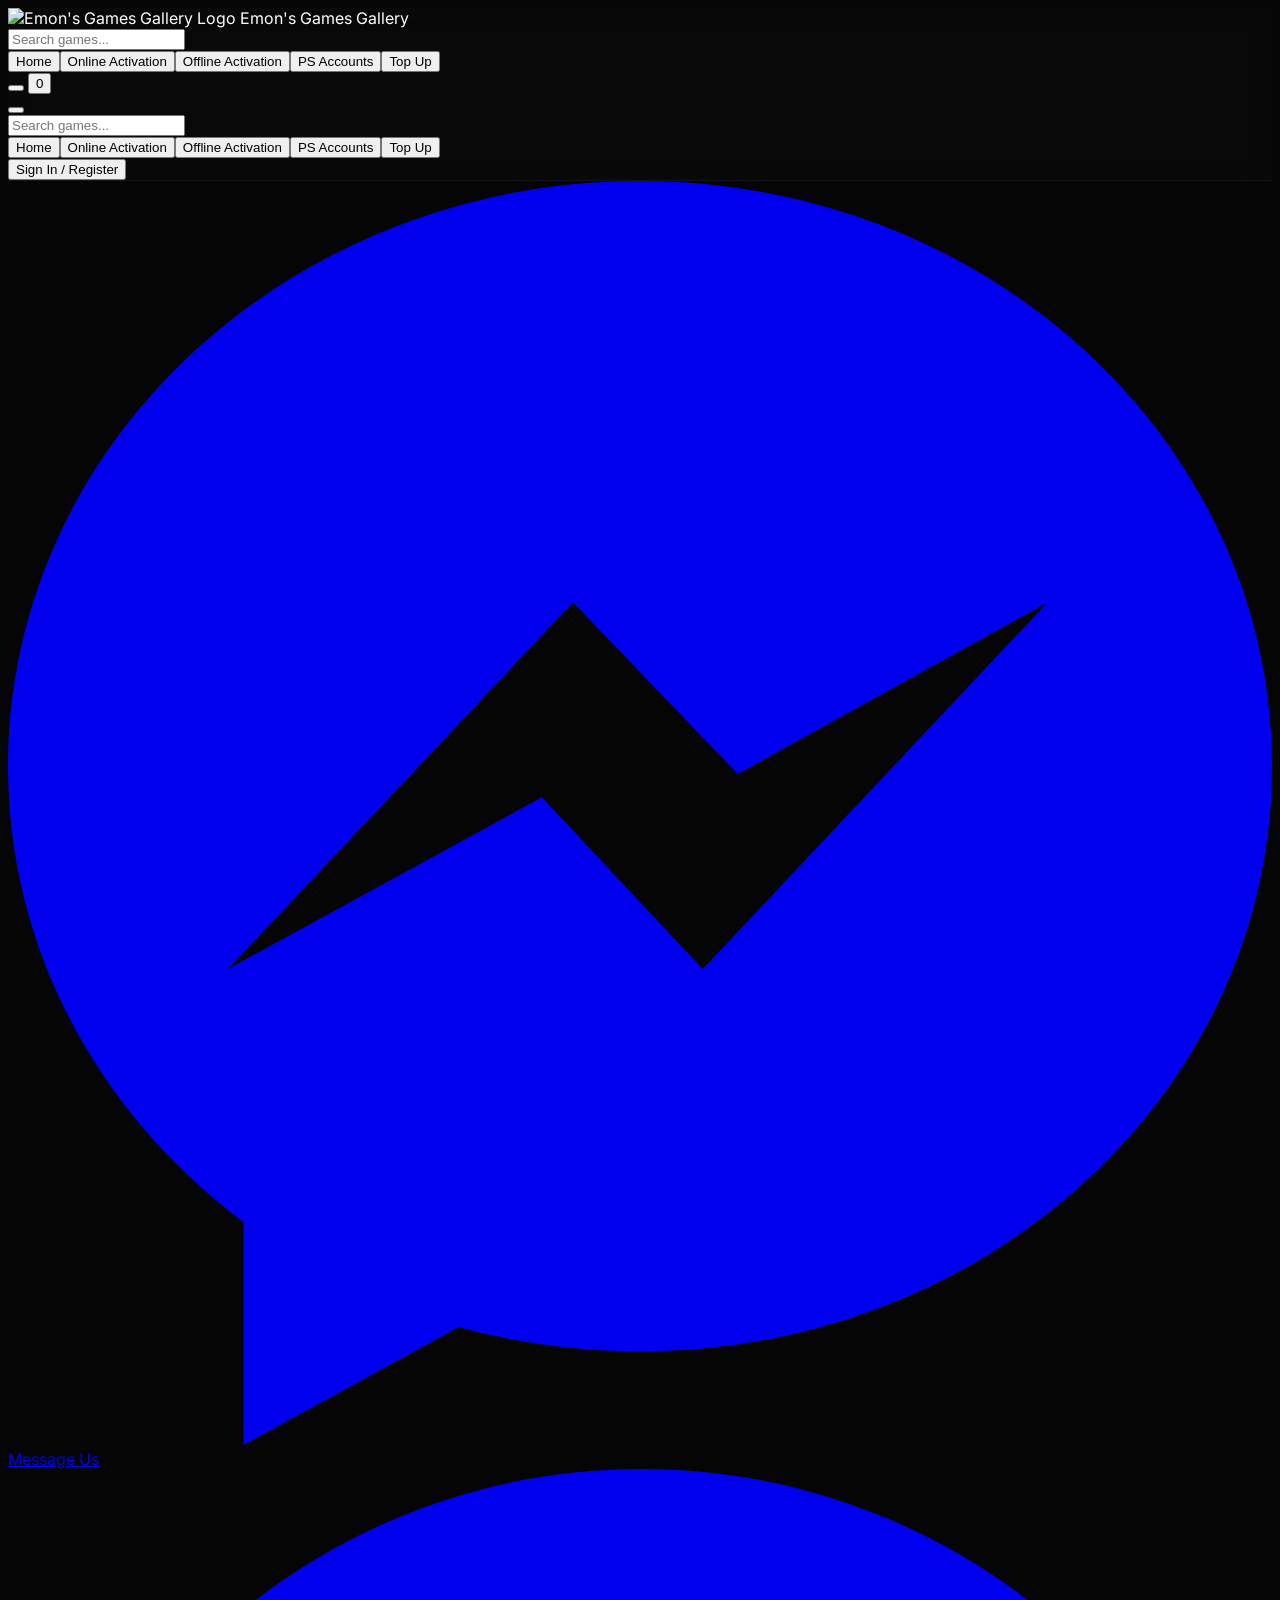
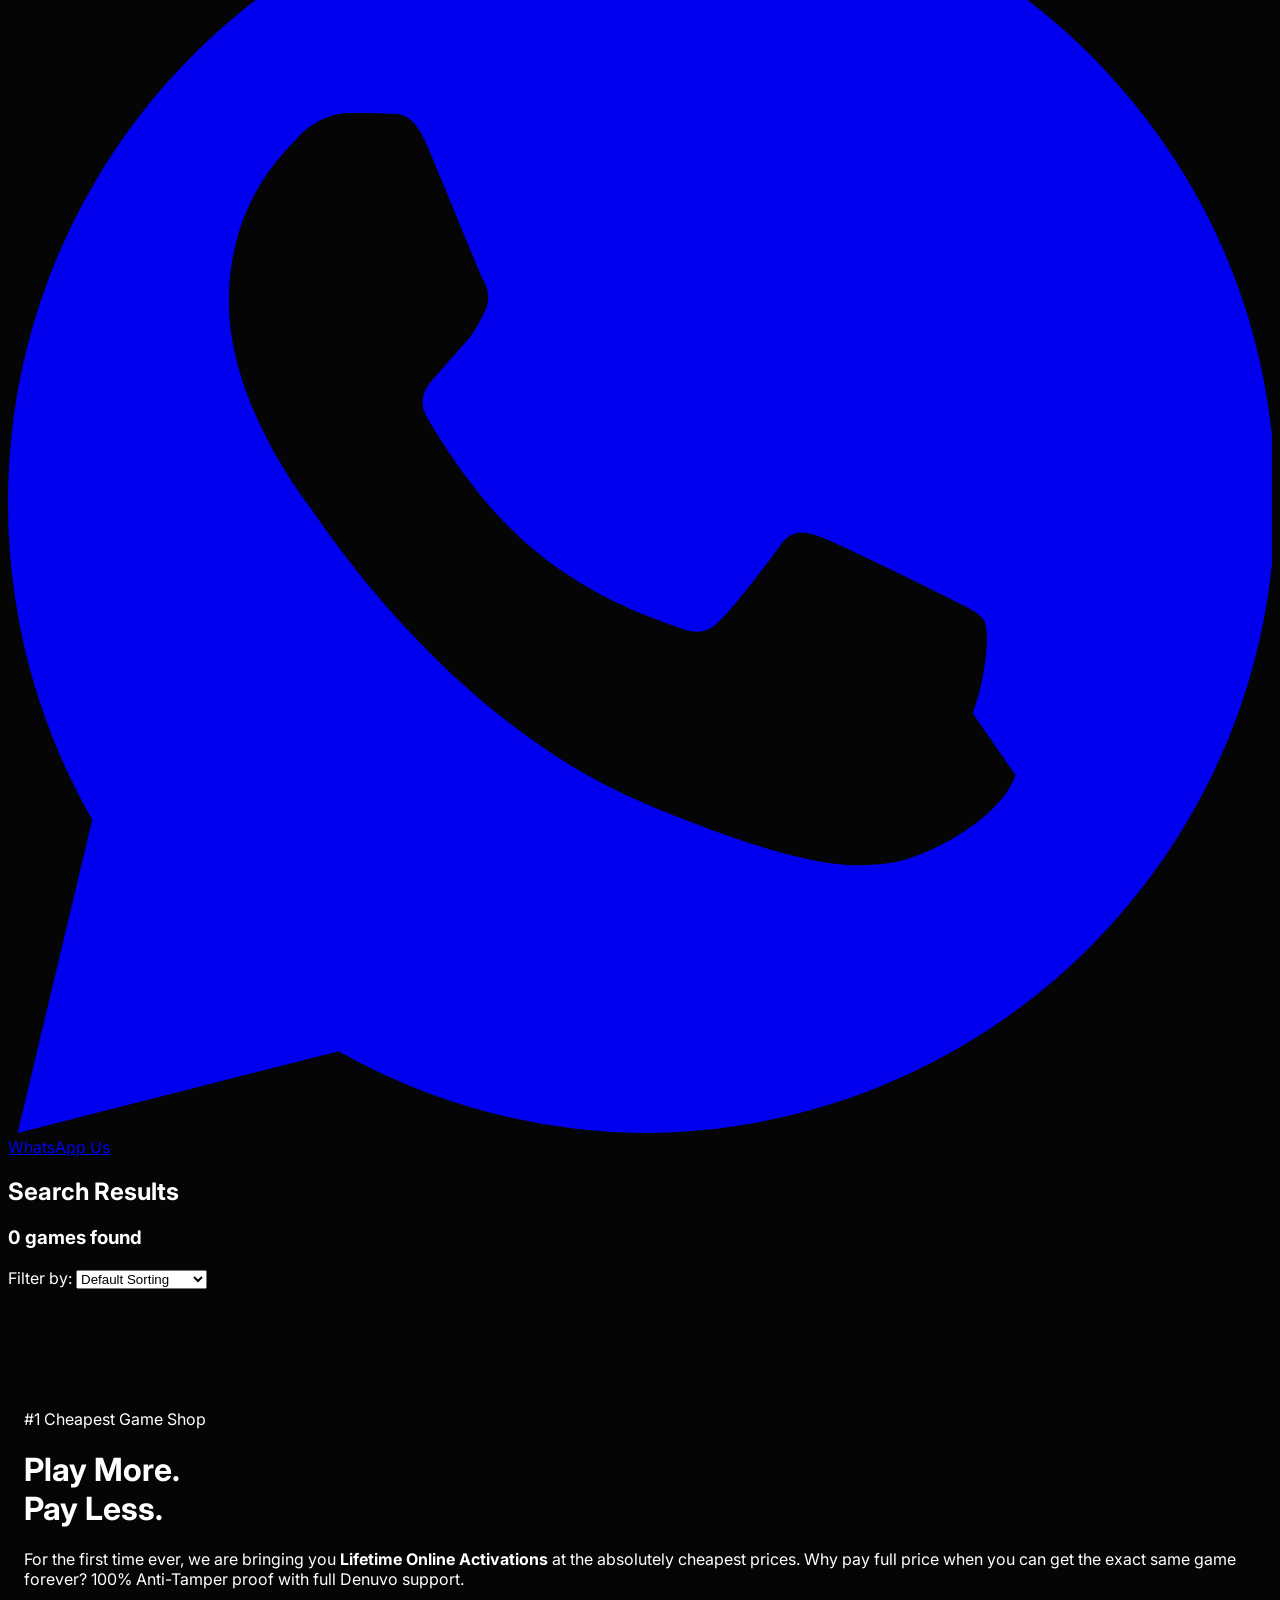
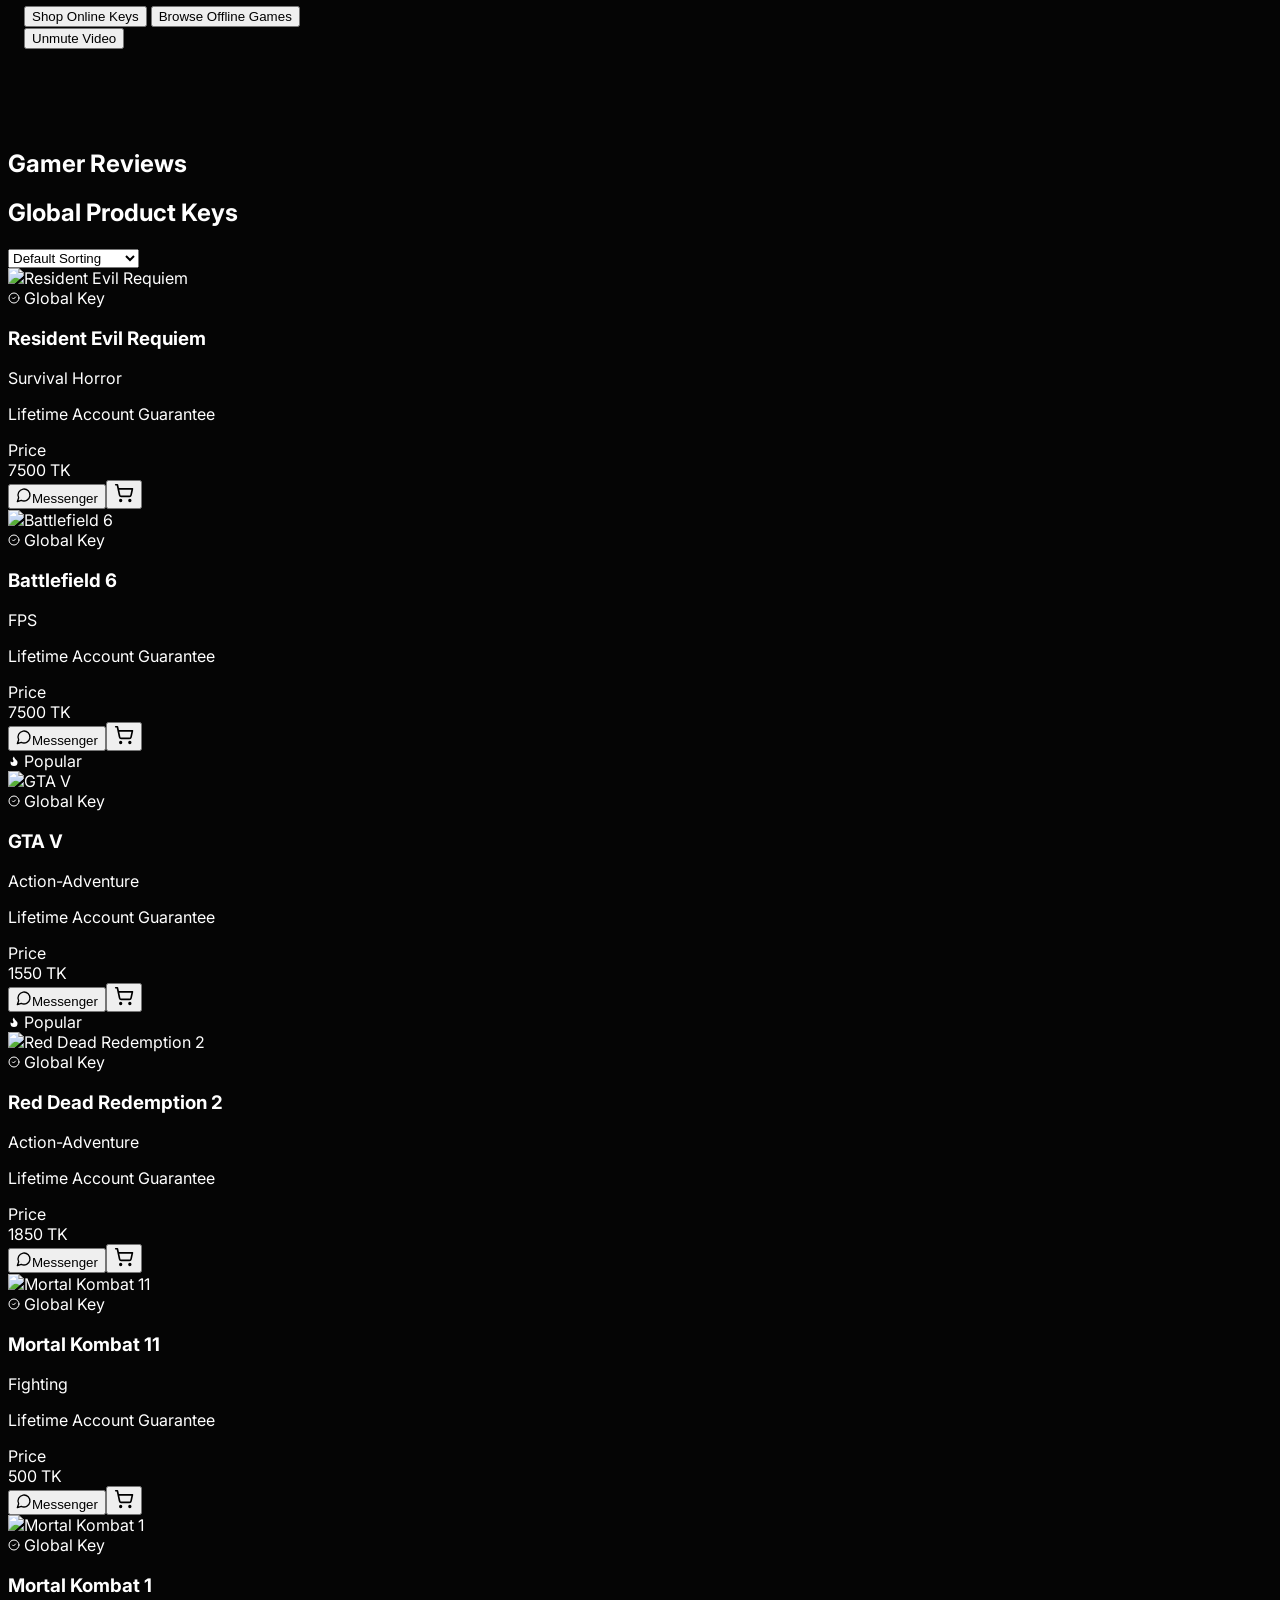
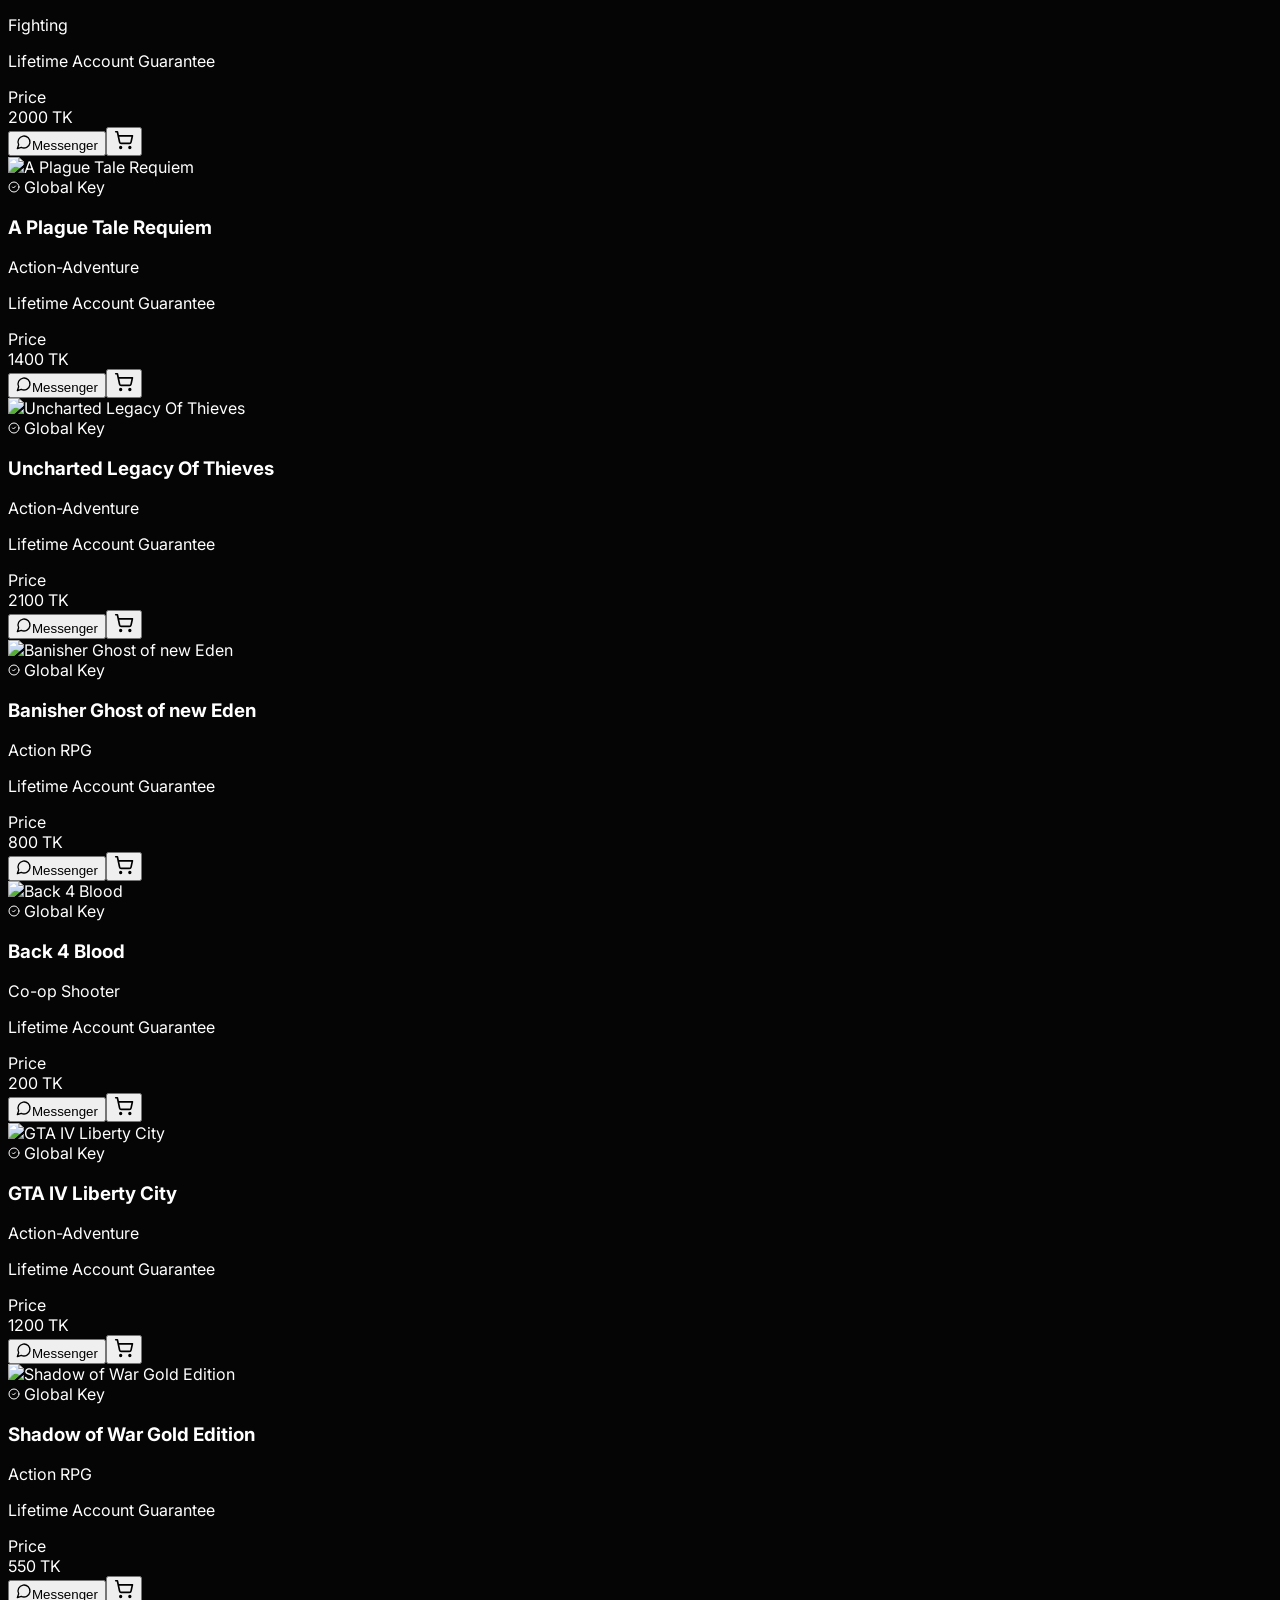
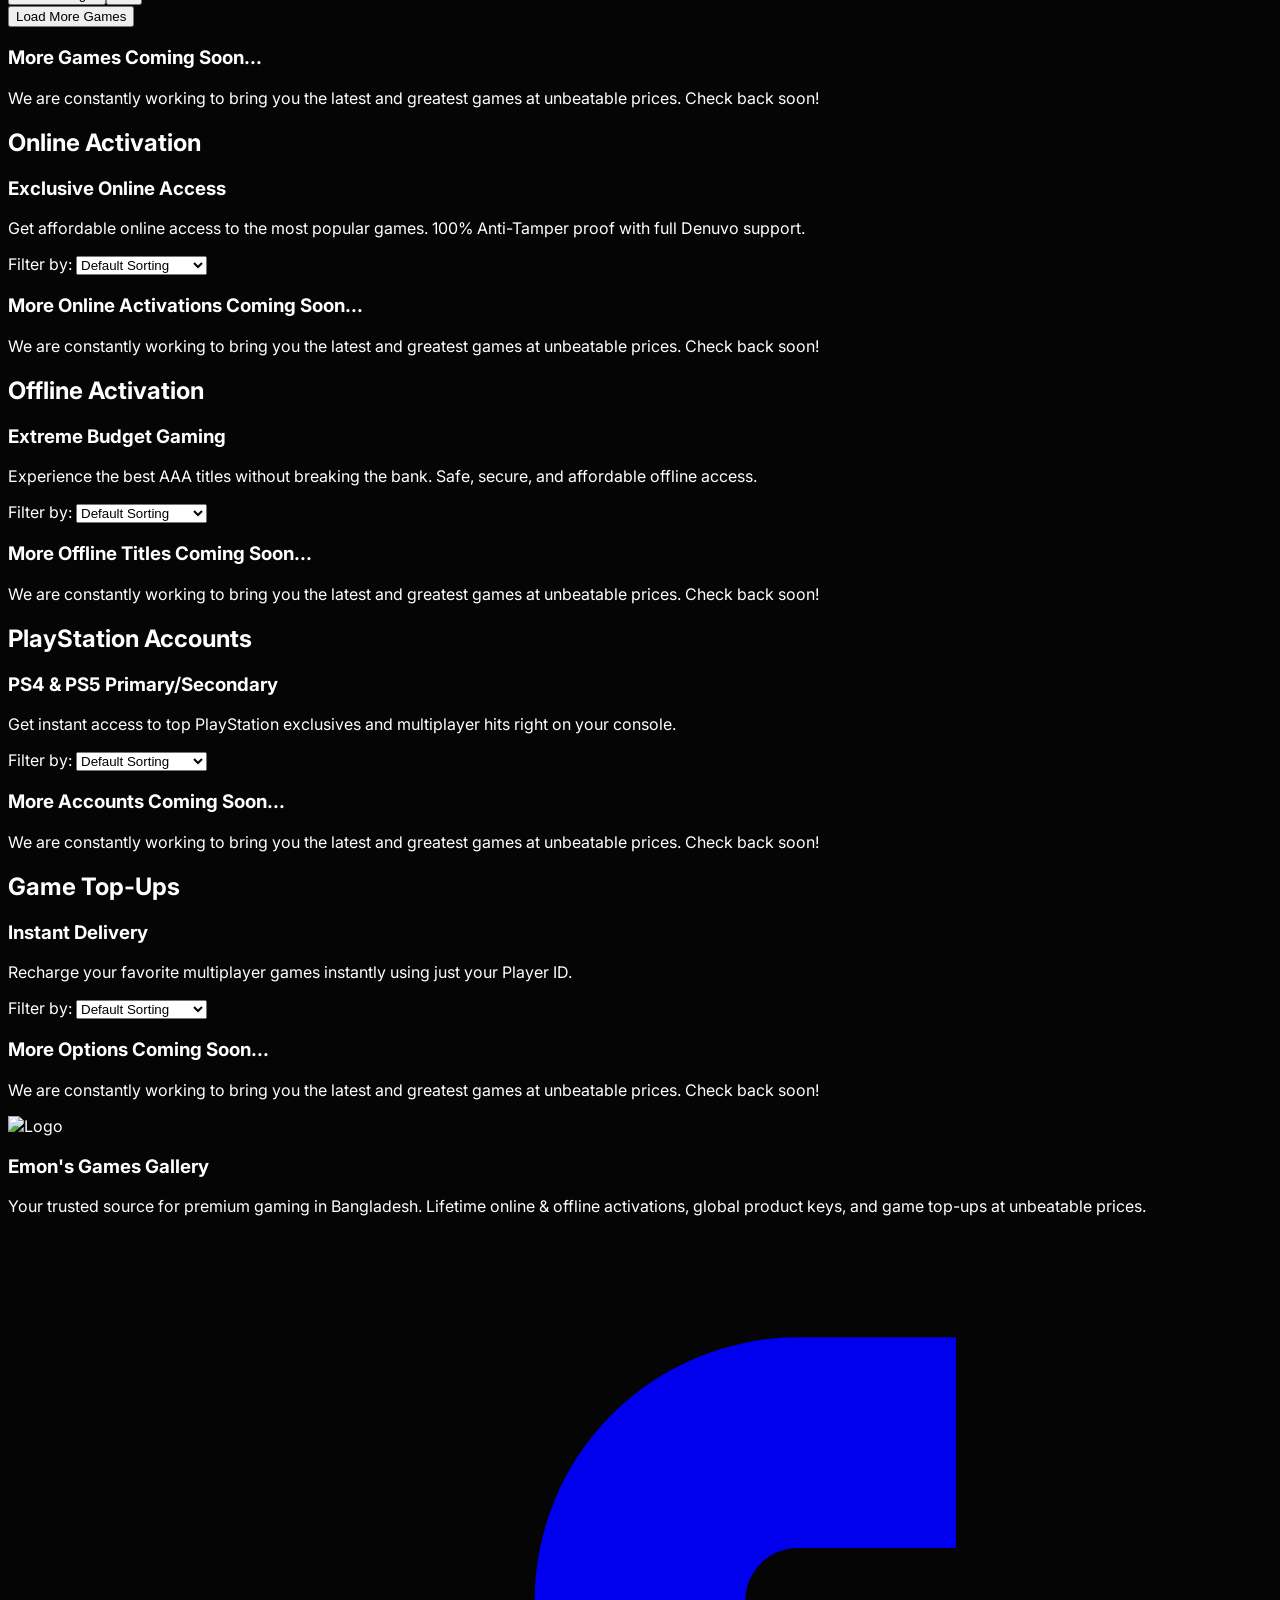
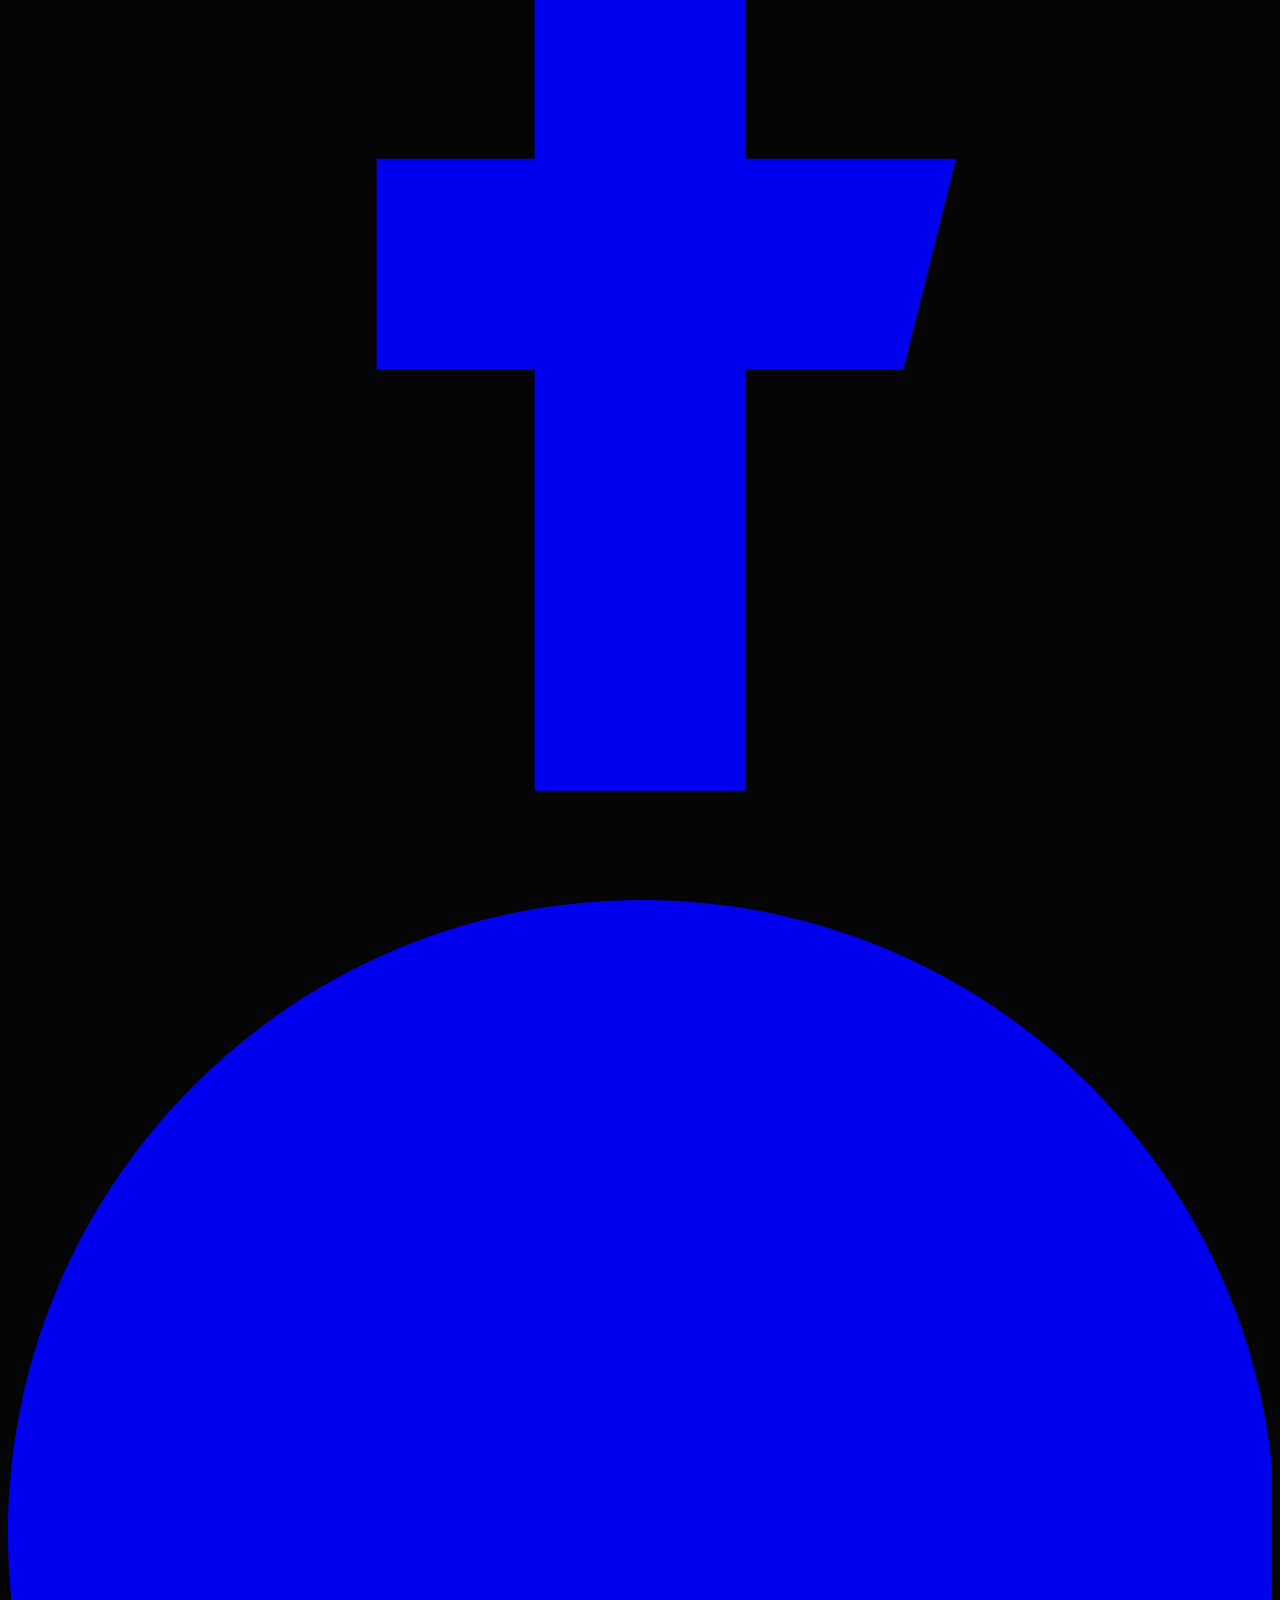
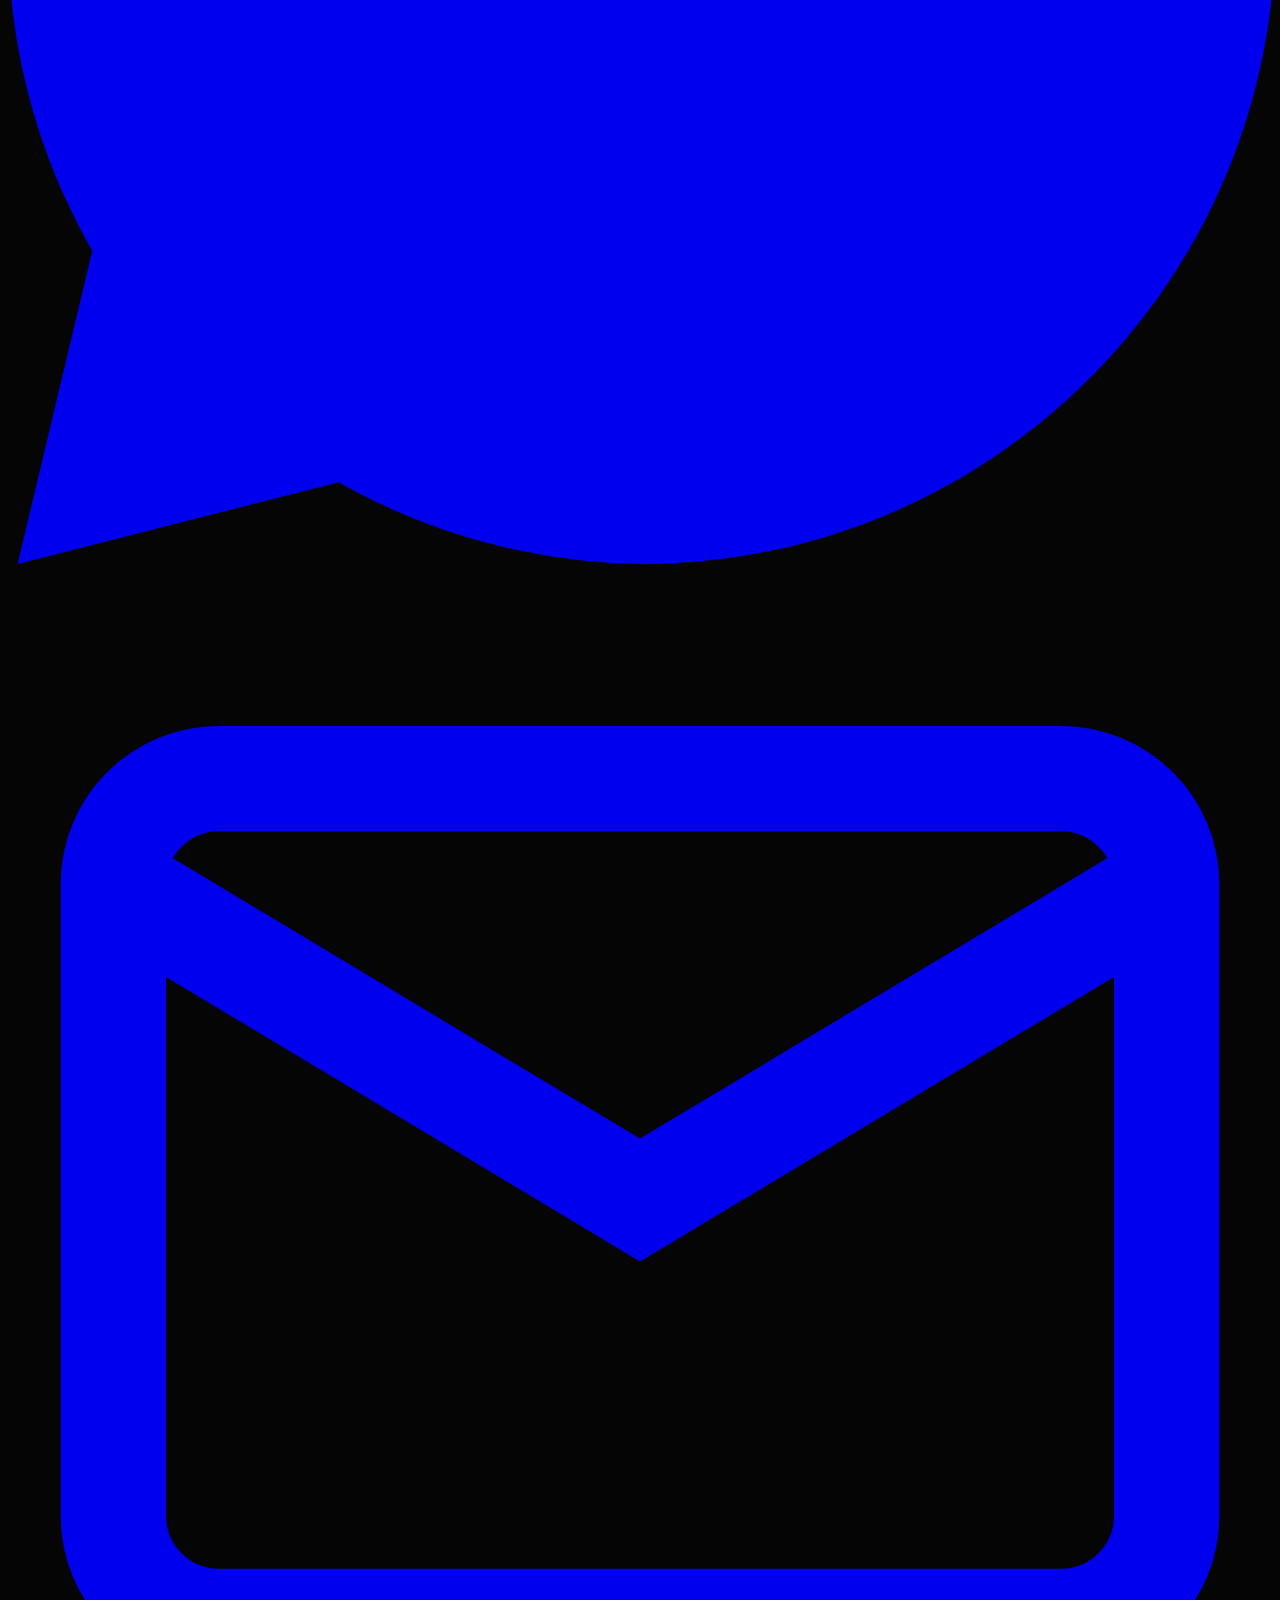
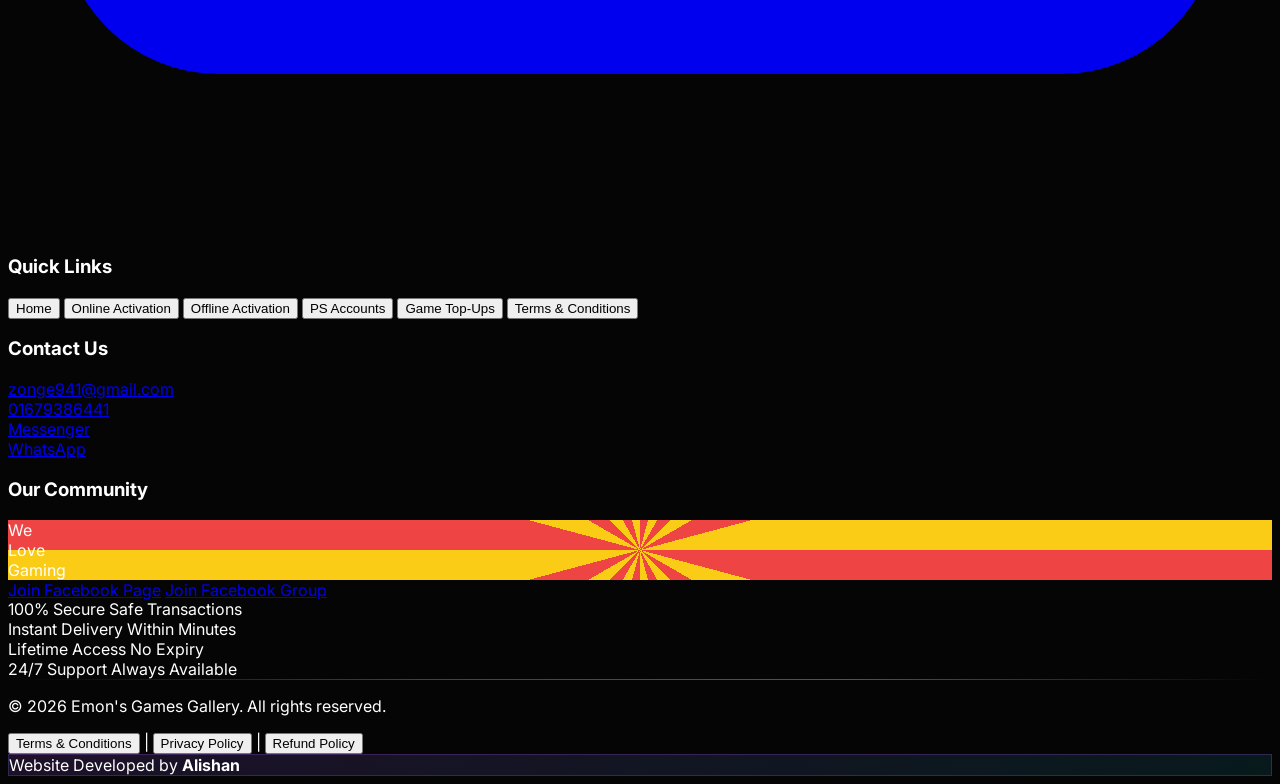
==== commit a339a743: "Add fluid UI/UX animation layer (styles.css + animations.js) - Extract inline styles into styles.css" ====
--- a/index.html
+++ b/index.html
@@ -11,151 +11,8 @@
     <!-- Lucide Icons -->
     <script src="https://unpkg.com/lucide@latest"></script>
 
-    <style>
-        @import url('https://fonts.googleapis.com/css2?family=Inter:wght@400;500;600;700;800;900&display=swap');
-        @import url('https://fonts.googleapis.com/css2?family=Merriweather:wght@700&display=swap');
-        
-        body {
-            font-family: 'Inter', sans-serif;
-            background-color: #050505;
-            color: white;
-            scroll-behavior: smooth;
-        }
-
-        ::selection {
-            background-color: #a855f7;
-            color: white;
-        }
-
-        @keyframes fadeUp {
-            from { opacity: 0; transform: translateY(30px); }
-            to { opacity: 1; transform: translateY(0); }
-        }
-        
-        @keyframes pulseGlow {
-            0%, 100% { text-shadow: 0 0 10px rgba(168,85,247,0.5); }
-            50% { text-shadow: 0 0 20px rgba(168,85,247,1), 0 0 30px rgba(34,211,238,0.8); }
-        }
-        
-        @keyframes fadeIn {
-            from { opacity: 0; }
-            to { opacity: 1; }
-        }
-
-        @keyframes slideUp {
-            from { opacity: 0; transform: translateY(40px); }
-            to { opacity: 1; transform: translateY(0); }
-        }
-
-        .animate-fade-up {
-            animation: fadeUp 0.7s cubic-bezier(0.16, 1, 0.3, 1) forwards;
-            opacity: 0;
-        }
-        
-        .animate-glow {
-            animation: pulseGlow 3s infinite;
-        }
-        
-        .delay-100 { animation-delay: 100ms; }
-        .delay-200 { animation-delay: 200ms; }
-        .delay-300 { animation-delay: 300ms; }
-        
-        .glass-nav {
-            background: rgba(10, 10, 10, 0.8);
-            -webkit-backdrop-filter: blur(16px);
-            backdrop-filter: blur(16px);
-            border-bottom: 1px solid rgba(255, 255, 255, 0.05);
-        }
-
-        /* Hide scrollbar for cleaner look in sidebars */
-        ::-webkit-scrollbar { width: 6px; }
-        ::-webkit-scrollbar-track { background: transparent; }
-        ::-webkit-scrollbar-thumb { background: #333; border-radius: 10px; }
-        ::-webkit-scrollbar-thumb:hover { background: #555; }
-
-        /* Custom Select Styling */
-        select option {
-            background-color: #0f0f13;
-            color: white;
-        }
-
-        .sunburst-bg {
-            background: repeating-conic-gradient(
-                #ef4444 0 15deg,
-                #facc15 15deg 30deg
-            );
-        }
-
-        /* ===== STREAMABLE VIDEO HERO ===== */
-        .hero-video-container {
-            position: absolute;
-            inset: 0;
-            overflow: hidden;
-            z-index: 0;
-        }
-        
-        /* Forces the iframe to cover the entire container without black bars */
-        .hero-video-container iframe {
-            position: absolute;
-            top: 50%;
-            left: 50%;
-            width: 300vw;
-            height: 300vh;
-            max-width: none;
-            transform: translate(-50%, -50%);
-            pointer-events: none;
-            border: none;
-            opacity: 0.6;
-        }
-
-        /* ===== FULL PAGE CART ===== */
-        #cart-fullpage {
-            position: fixed;
-            inset: 0;
-            z-index: 200;
-            display: none;
-            animation: fadeIn 0.3s ease;
-        }
-        #cart-fullpage.open { display: flex; }
-        #cart-fullpage-inner {
-            animation: slideUp 0.4s cubic-bezier(0.16,1,0.3,1);
-        }
-
-        /* ===== TERMS MODAL ===== */
-        #terms-modal {
-            display: none;
-            position: fixed;
-            inset: 0;
-            z-index: 300;
-            background: rgba(0,0,0,0.85);
-            backdrop-filter: blur(8px);
-            animation: fadeIn 0.3s ease;
-        }
-        #terms-modal.open { display: flex; }
-
-        /* ===== AUTH MODAL ===== */
-        #auth-modal {
-            display: none;
-            position: fixed;
-            inset: 0;
-            z-index: 300;
-            background: rgba(0,0,0,0.85);
-            backdrop-filter: blur(8px);
-            animation: fadeIn 0.3s ease;
-        }
-        #auth-modal.open { display: flex; }
-
-        /* Footer glow line */
-        .footer-glow-line {
-            height: 1px;
-            background: linear-gradient(to right, transparent, rgba(168,85,247,0.5), rgba(34,211,238,0.5), transparent);
-        }
-
-        .dev-badge {
-            background: linear-gradient(135deg, rgba(168,85,247,0.15), rgba(34,211,238,0.1));
-            border: 1px solid rgba(168,85,247,0.25);
-        }
-    </style>
+    <!-- Site styles + fluid animation layer -->
+    <link rel="stylesheet" href="styles.css">
 </head>
 <body class="pb-20 md:pb-0">
 
@@ -290,9 +147,9 @@
                     </iframe>
                 </div>
 
-                <!-- Overlays for readability -->
-                <div class="absolute inset-0 bg-gradient-to-b from-[#050505]/60 via-[#050505]/40 to-[#050505] z-[1]"></div>
-                <div class="absolute inset-0 bg-[radial-gradient(circle,transparent_0%,#050505_100%)] opacity-80 z-[1]"></div>
+                <!-- Lighter overlays for better visibility of the video -->
+                <div class="absolute inset-0 bg-gradient-to-b from-[#050505]/40 via-[#050505]/10 to-[#050505] z-[1]"></div>
+                <div class="absolute inset-0 bg-[radial-gradient(circle,transparent_0%,#050505_100%)] opacity-50 z-[1]"></div>
 
                 <!-- Subtle vignette radial overlays -->
                 <div class="absolute top-1/2 left-1/2 -translate-x-1/2 -translate-y-1/2 w-[600px] h-[600px] bg-[radial-gradient(circle,rgba(147,51,234,0.08)_0%,transparent_70%)] rounded-full pointer-events-none z-[2]"></div>
@@ -1119,7 +976,7 @@
         let isLoggedIn = false;
 
         // ===== STREAMABLE VIDEO =====
-        const STREAMABLE_URL = 'https://streamable.com/o5130o';
+        const STREAMABLE_URL = 'https://streamable.com/e/o5130o';
 
         function loadVideo() {
             const iframe = document.getElementById('hero-streamable-iframe');
@@ -1518,5 +1375,8 @@
             setTimeout(loadVideo, 800);
         };
     </script>
+
+    <!-- Fluid UI/UX animation enhancement layer (additive, non-blocking) -->
+    <script src="animations.js" defer></script>
 </body>
 </html>
--- a/styles.css
+++ b/styles.css
@@ -0,0 +1,308 @@
+/* =========================================================
+   Emon's Games Gallery — Stylesheet
+   Section 1: Original styles (moved from inline <style>)
+   Section 2: Enhanced fluid UI/UX animation layer
+   ========================================================= */
+
+@import url('https://fonts.googleapis.com/css2?family=Inter:wght@400;500;600;700;800;900&display=swap');
+@import url('https://fonts.googleapis.com/css2?family=Merriweather:wght@700&display=swap');
+
+/* =========================================================
+   SECTION 1 — ORIGINAL STYLES
+   ========================================================= */
+
+body {
+    font-family: 'Inter', sans-serif;
+    background-color: #050505;
+    color: white;
+    scroll-behavior: smooth;
+}
+
+::selection {
+    background-color: #a855f7;
+    color: white;
+}
+
+@keyframes fadeUp {
+    from { opacity: 0; transform: translateY(30px); }
+    to { opacity: 1; transform: translateY(0); }
+}
+
+@keyframes pulseGlow {
+    0%, 100% { text-shadow: 0 0 10px rgba(168,85,247,0.5); }
+    50% { text-shadow: 0 0 20px rgba(168,85,247,1), 0 0 30px rgba(34,211,238,0.8); }
+}
+
+@keyframes fadeIn {
+    from { opacity: 0; }
+    to { opacity: 1; }
+}
+
+@keyframes slideUp {
+    from { opacity: 0; transform: translateY(40px); }
+    to { opacity: 1; transform: translateY(0); }
+}
+
+.animate-fade-up {
+    animation: fadeUp 0.7s cubic-bezier(0.16, 1, 0.3, 1) forwards;
+    opacity: 0;
+}
+
+.animate-glow {
+    animation: pulseGlow 3s infinite;
+}
+
+.delay-100 { animation-delay: 100ms; }
+.delay-200 { animation-delay: 200ms; }
+.delay-300 { animation-delay: 300ms; }
+
+.glass-nav {
+    background: rgba(10, 10, 10, 0.8);
+    -webkit-backdrop-filter: blur(16px);
+    backdrop-filter: blur(16px);
+    border-bottom: 1px solid rgba(255, 255, 255, 0.05);
+}
+
+/* Hide scrollbar for cleaner look in sidebars */
+::-webkit-scrollbar { width: 6px; }
+::-webkit-scrollbar-track { background: transparent; }
+::-webkit-scrollbar-thumb { background: #333; border-radius: 10px; }
+::-webkit-scrollbar-thumb:hover { background: #555; }
+
+/* Custom Select Styling */
+select option {
+    background-color: #0f0f13;
+    color: white;
+}
+
+.sunburst-bg {
+    background: repeating-conic-gradient(
+        #ef4444 0 15deg,
+        #facc15 15deg 30deg
+    );
+}
+
+/* ===== STREAMABLE VIDEO HERO ===== */
+.hero-video-container {
+    position: absolute;
+    inset: 0;
+    overflow: hidden;
+    z-index: 0;
+}
+
+/* Forces the iframe to cover the entire container without black bars */
+.hero-video-container iframe {
+    position: absolute;
+    top: 50%;
+    left: 50%;
+    width: 300vw;
+    height: 300vh;
+    max-width: none;
+    transform: translate(-50%, -50%);
+    pointer-events: none;
+    border: none;
+    opacity: 1; /* Increased opacity to 1 for full visibility */
+}
+
+/* ===== FULL PAGE CART ===== */
+#cart-fullpage {
+    position: fixed;
+    inset: 0;
+    z-index: 200;
+    display: none;
+    animation: fadeIn 0.3s ease;
+}
+#cart-fullpage.open { display: flex; }
+#cart-fullpage-inner {
+    animation: slideUp 0.4s cubic-bezier(0.16,1,0.3,1);
+}
+
+/* ===== TERMS MODAL ===== */
+#terms-modal {
+    display: none;
+    position: fixed;
+    inset: 0;
+    z-index: 300;
+    background: rgba(0,0,0,0.85);
+    backdrop-filter: blur(8px);
+    animation: fadeIn 0.3s ease;
+}
+#terms-modal.open { display: flex; }
+
+/* ===== AUTH MODAL ===== */
+#auth-modal {
+    display: none;
+    position: fixed;
+    inset: 0;
+    z-index: 300;
+    background: rgba(0,0,0,0.85);
+    backdrop-filter: blur(8px);
+    animation: fadeIn 0.3s ease;
+}
+#auth-modal.open { display: flex; }
+
+/* Footer glow line */
+.footer-glow-line {
+    height: 1px;
+    background: linear-gradient(to right, transparent, rgba(168,85,247,0.5), rgba(34,211,238,0.5), transparent);
+}
+
+.dev-badge {
+    background: linear-gradient(135deg, rgba(168,85,247,0.15), rgba(34,211,238,0.1));
+    border: 1px solid rgba(168,85,247,0.25);
+}
+
+/* =========================================================
+   SECTION 2 — ENHANCED FLUID ANIMATION LAYER
+   Smooth, GPU-friendly micro-interactions.
+   Everything here is additive; removing this section
+   leaves the original site fully functional.
+   ========================================================= */
+
+:root {
+    --ease-out-soft: cubic-bezier(0.16, 1, 0.3, 1);
+    --ease-out-back: cubic-bezier(0.34, 1.56, 0.64, 1);
+    --reveal-distance: 30px;
+}
+
+/* Smoother native scrolling + nicer text rendering */
+html { scroll-behavior: smooth; }
+body { -webkit-font-smoothing: antialiased; text-rendering: optimizeLegibility; }
+
+/* ---------- Scroll progress bar (injected by animations.js) ---------- */
+#scroll-progress {
+    position: fixed;
+    top: 0;
+    left: 0;
+    height: 3px;
+    width: 0%;
+    z-index: 300;
+    background: linear-gradient(to right, #a855f7, #22d3ee);
+    box-shadow: 0 0 12px rgba(168, 85, 247, 0.7);
+    transition: width 0.1s linear;
+    pointer-events: none;
+}
+
+/* ---------- Scroll reveal (added via JS: [data-reveal] -> .reveal-in) ---------- */
+[data-reveal] {
+    opacity: 0;
+    transform: translateY(var(--reveal-distance)) scale(0.98);
+    filter: blur(6px);
+    transition:
+        opacity 0.8s var(--ease-out-soft),
+        transform 0.8s var(--ease-out-soft),
+        filter 0.8s var(--ease-out-soft);
+    transition-delay: var(--reveal-delay, 0ms);
+    will-change: opacity, transform;
+}
+[data-reveal].reveal-in {
+    opacity: 1;
+    transform: translateY(0) scale(1);
+    filter: blur(0);
+}
+
+/* ---------- Staggered card entrance (game cards) ---------- */
+/* The grids inject cards dynamically; animations.js tags each with --stagger. */
+.card-stagger {
+    animation: cardIn 0.65s var(--ease-out-soft) both;
+    animation-delay: var(--stagger, 0ms);
+}
+@keyframes cardIn {
+    from { opacity: 0; transform: translateY(34px) scale(0.96); filter: blur(4px); }
+    to   { opacity: 1; transform: translateY(0) scale(1); filter: blur(0); }
+}
+
+/* ---------- 3D tilt + shine sweep for interactive cards ---------- */
+.tilt-card {
+    transform-style: preserve-3d;
+    transition: transform 0.35s var(--ease-out-soft), box-shadow 0.35s var(--ease-out-soft);
+    will-change: transform;
+}
+/* Glossy light sweep that follows hover */
+.tilt-card::after {
+    content: "";
+    position: absolute;
+    inset: 0;
+    border-radius: inherit;
+    background: radial-gradient(
+        600px circle at var(--mx, 50%) var(--my, 0%),
+        rgba(255, 255, 255, 0.10),
+        transparent 40%
+    );
+    opacity: 0;
+    transition: opacity 0.4s ease;
+    pointer-events: none;
+    z-index: 5;
+}
+.tilt-card:hover::after { opacity: 1; }
+
+/* ---------- Animated gradient text (drop-in upgrade) ---------- */
+.text-shimmer {
+    background-size: 200% auto;
+    animation: shimmerSlide 4s linear infinite;
+}
+@keyframes shimmerSlide {
+    to { background-position: 200% center; }
+}
+
+/* ---------- Button ripple (injected span by animations.js) ---------- */
+button { position: relative; overflow: hidden; }
+.ripple {
+    position: absolute;
+    border-radius: 50%;
+    transform: scale(0);
+    animation: rippleExpand 0.6s ease-out;
+    background: rgba(255, 255, 255, 0.35);
+    pointer-events: none;
+    z-index: 1;
+}
+@keyframes rippleExpand {
+    to { transform: scale(3.2); opacity: 0; }
+}
+/* Keep the cart/checkout overflow-hidden buttons from clipping their badge:
+   the cart-count badge sits on a button; allow it to show. */
+nav button { overflow: visible; }
+
+/* ---------- Soft floating loop for orbs / badges ---------- */
+.float-soft { animation: floatSoft 6s ease-in-out infinite; }
+@keyframes floatSoft {
+    0%, 100% { transform: translateY(0); }
+    50% { transform: translateY(-10px); }
+}
+
+/* ---------- Navbar shrink on scroll (class toggled by JS) ---------- */
+nav.nav-scrolled {
+    background: rgba(8, 8, 10, 0.92);
+    box-shadow: 0 8px 30px rgba(0, 0, 0, 0.45);
+}
+nav.nav-scrolled .h-20 { height: 4rem; }
+nav .h-20 { transition: height 0.35s var(--ease-out-soft); }
+
+/* ---------- Smooth focus ring for inputs ---------- */
+input:focus { box-shadow: 0 0 0 3px rgba(168, 85, 247, 0.18); }
+
+/* ---------- Generic smooth interaction helpers ---------- */
+a, button { transition: color 0.25s ease, background-color 0.25s ease, transform 0.25s var(--ease-out-soft), box-shadow 0.3s ease; }
+
+/* Lift + glow on primary gradient buttons */
+.btn-lift:hover { transform: translateY(-2px); }
+
+/* ---------- Image reveal: gentle zoom settle on load ---------- */
+img { transition: opacity 0.5s ease; }
+
+/* =========================================================
+   ACCESSIBILITY — respect reduced motion
+   Disables all the heavy motion above for users who ask.
+   ========================================================= */
+@media (prefers-reduced-motion: reduce) {
+    *,
+    *::before,
+    *::after {
+        animation-duration: 0.001ms !important;
+        animation-iteration-count: 1 !important;
+        transition-duration: 0.001ms !important;
+        scroll-behavior: auto !important;
+    }
+    [data-reveal] { opacity: 1 !important; transform: none !important; filter: none !important; }
+    .card-stagger { animation: none !important; opacity: 1 !important; }
+}
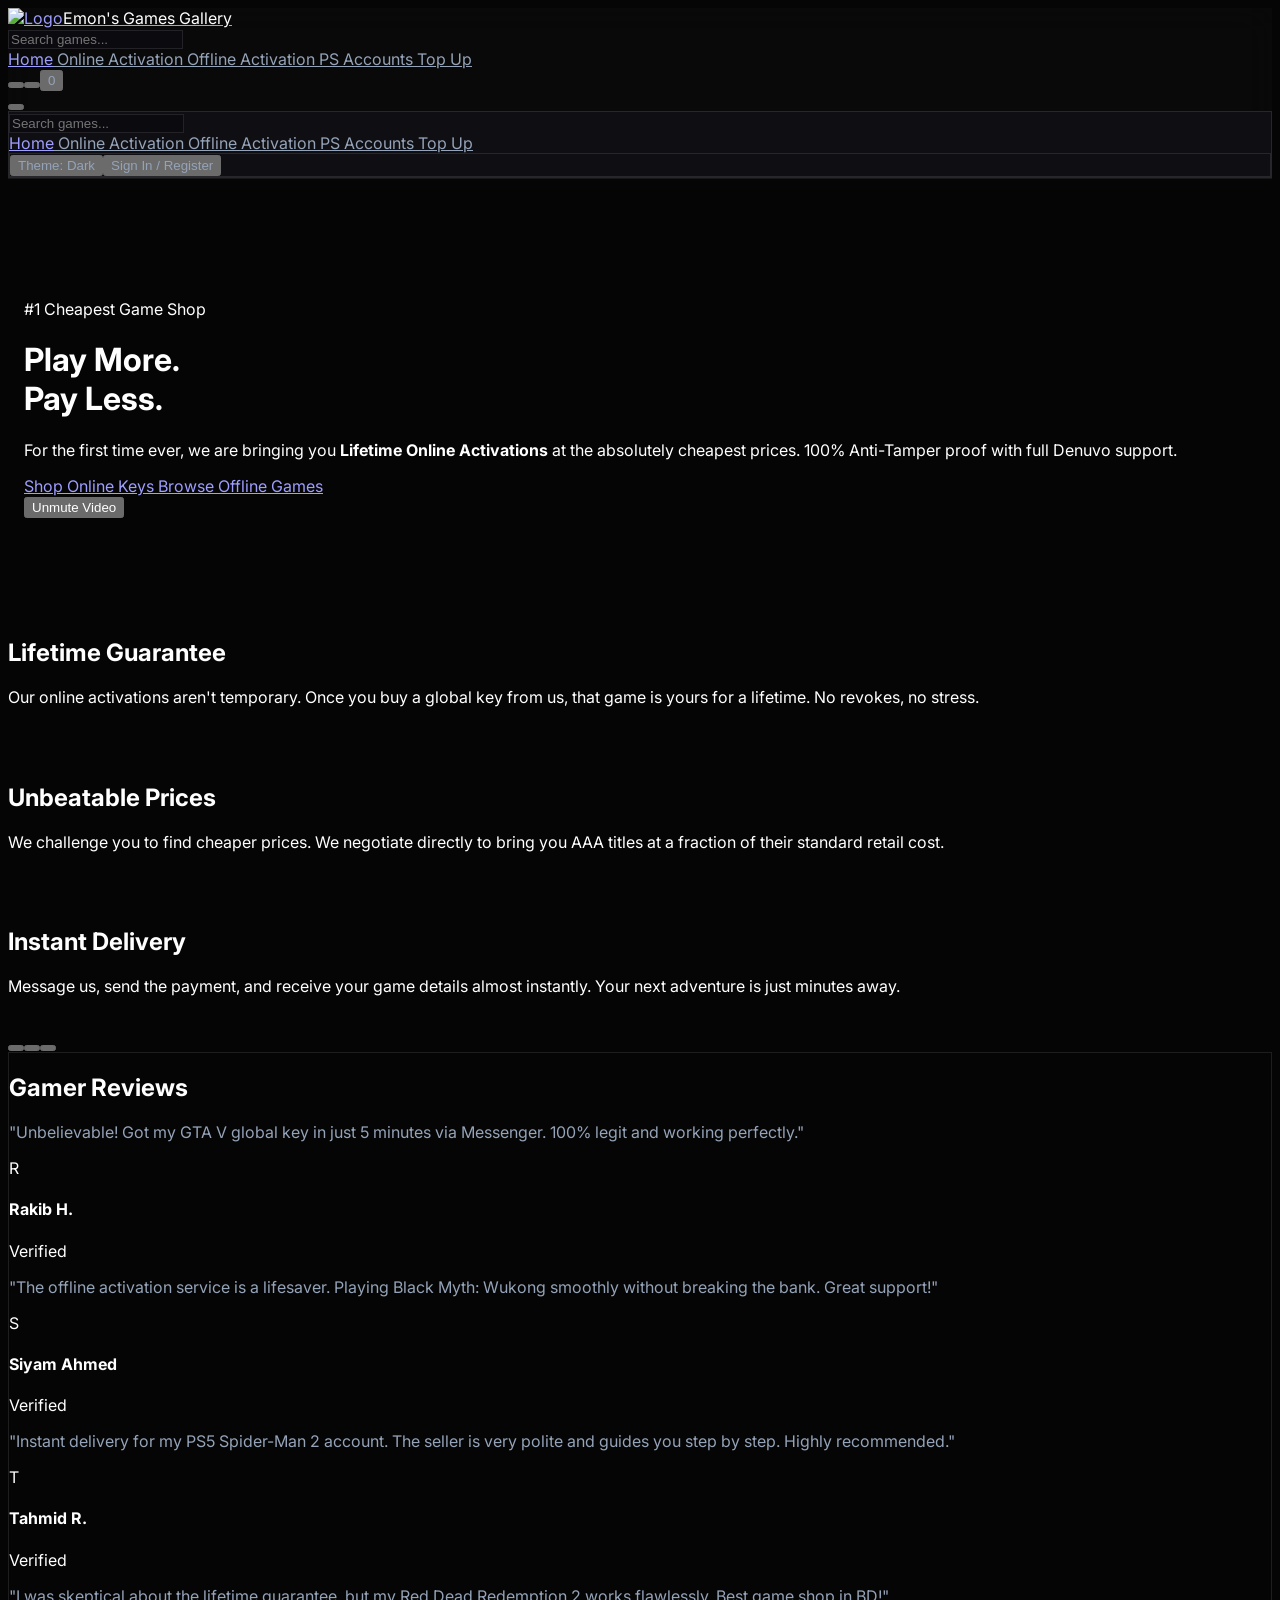
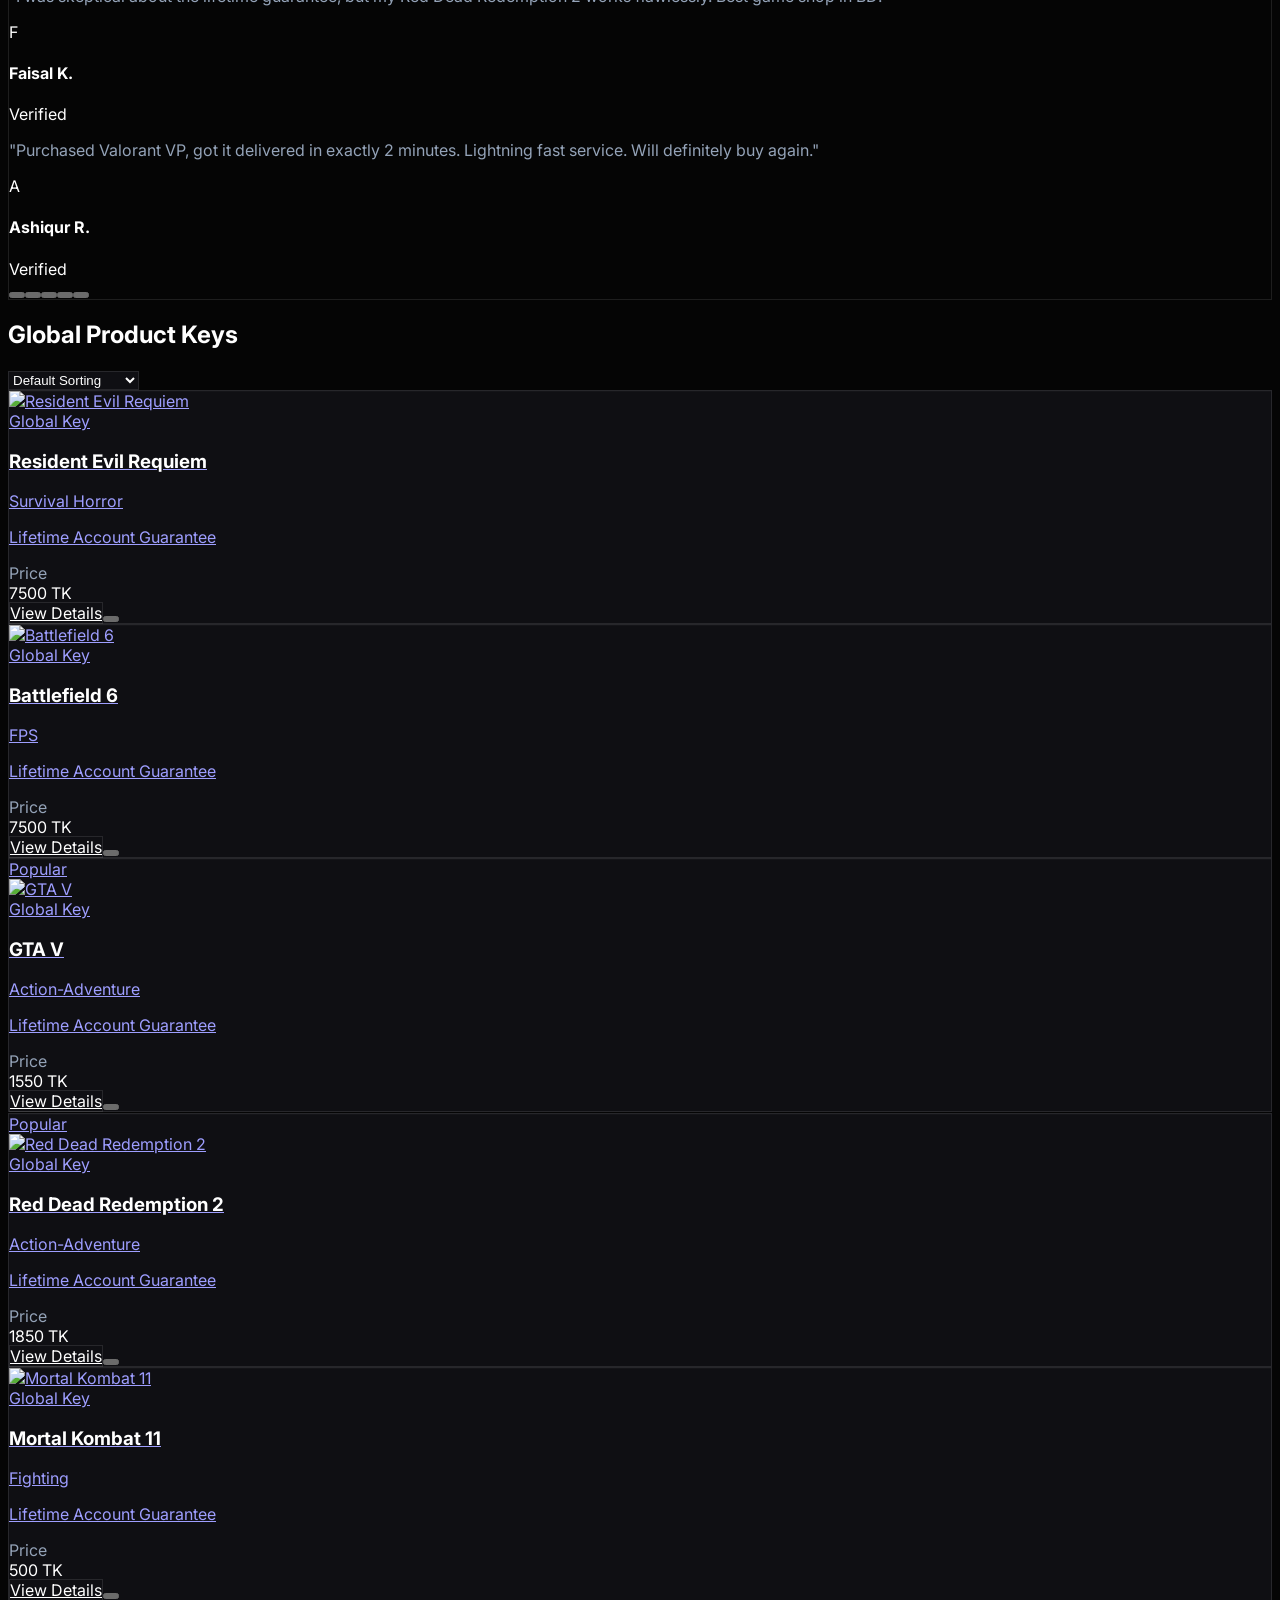
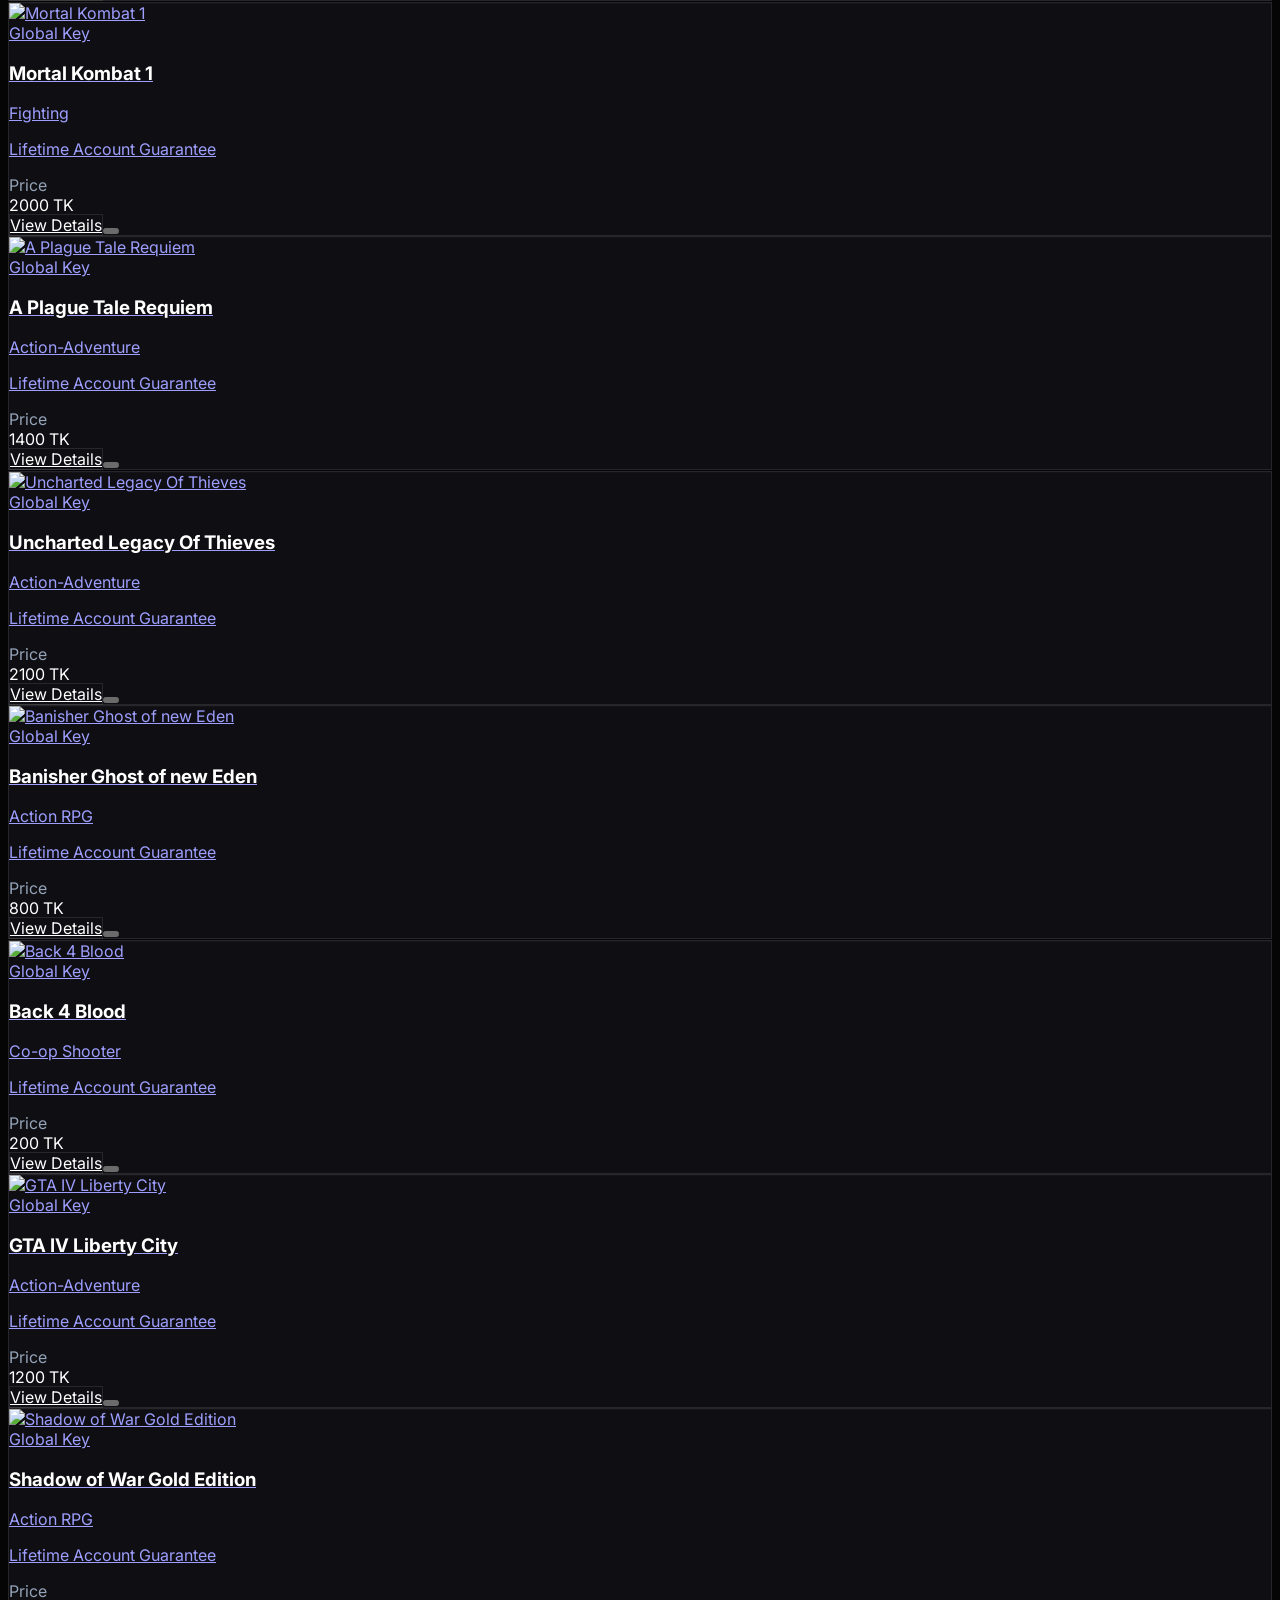
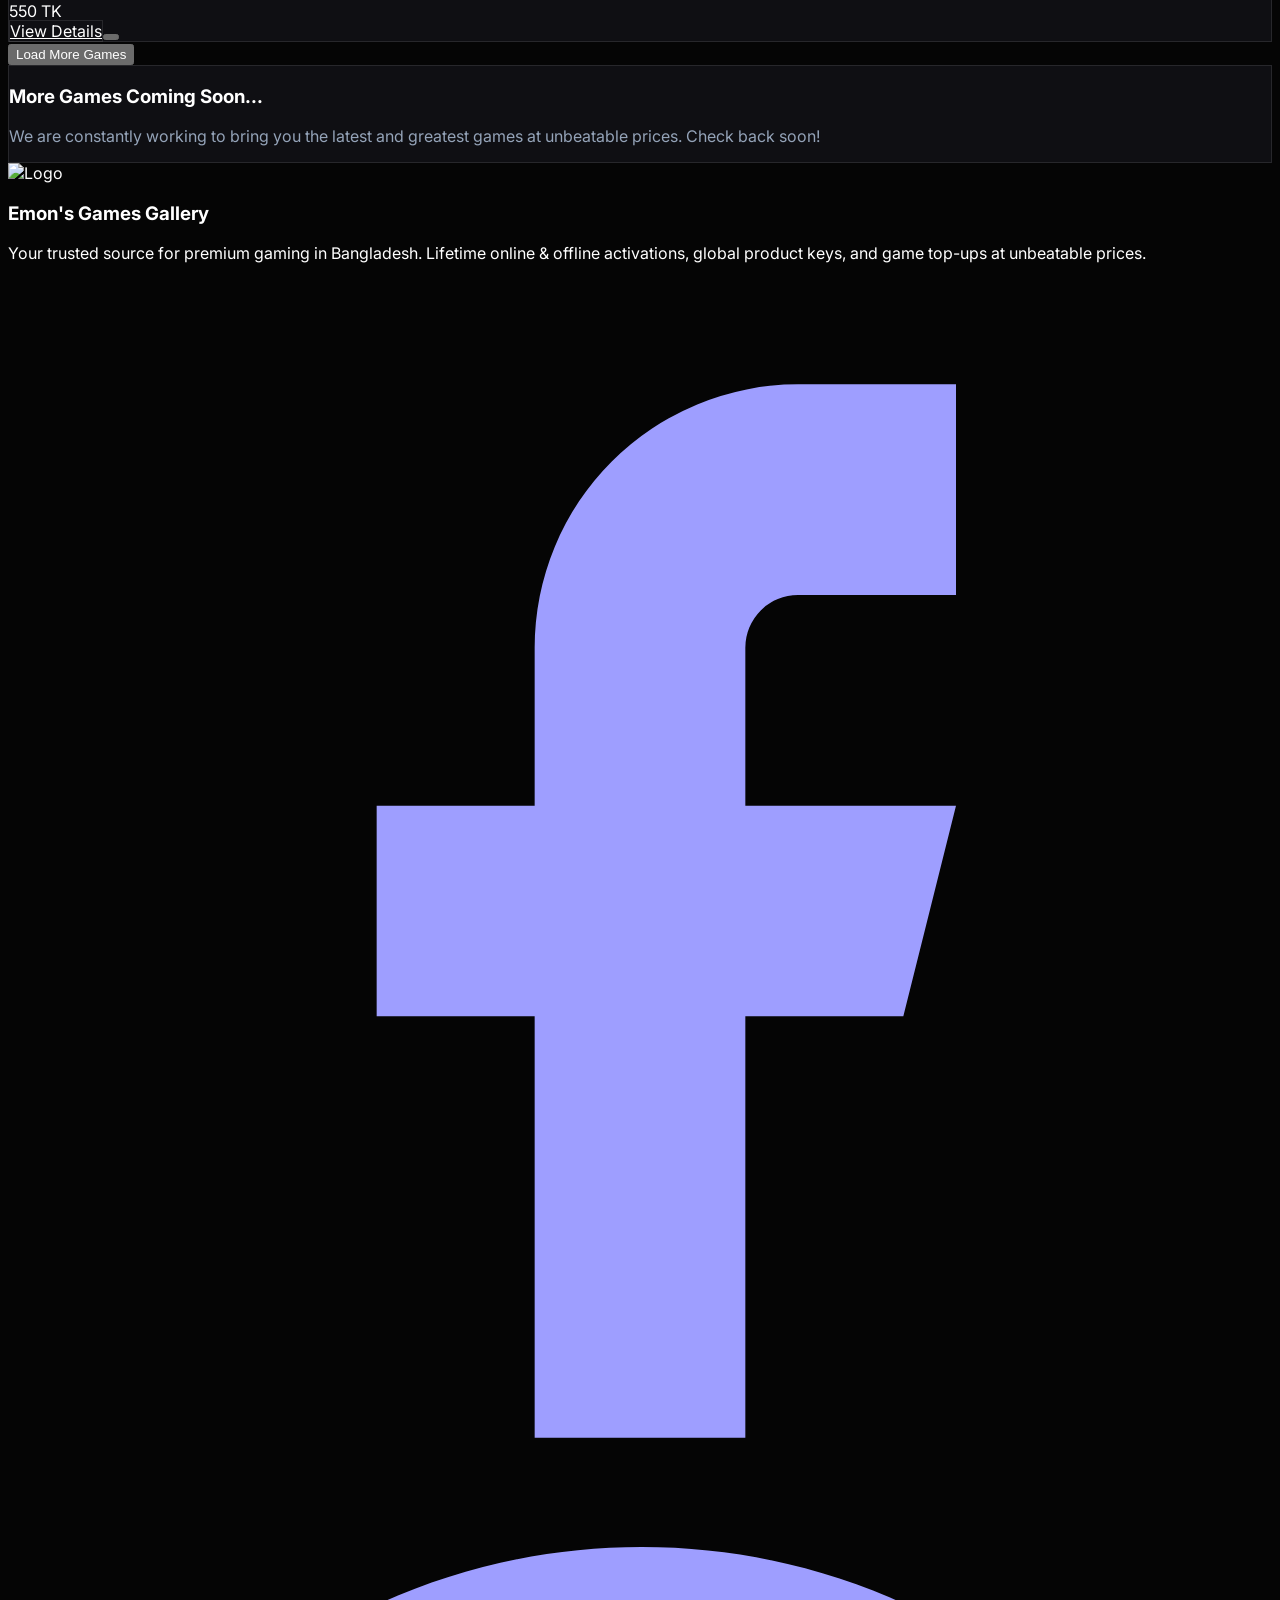
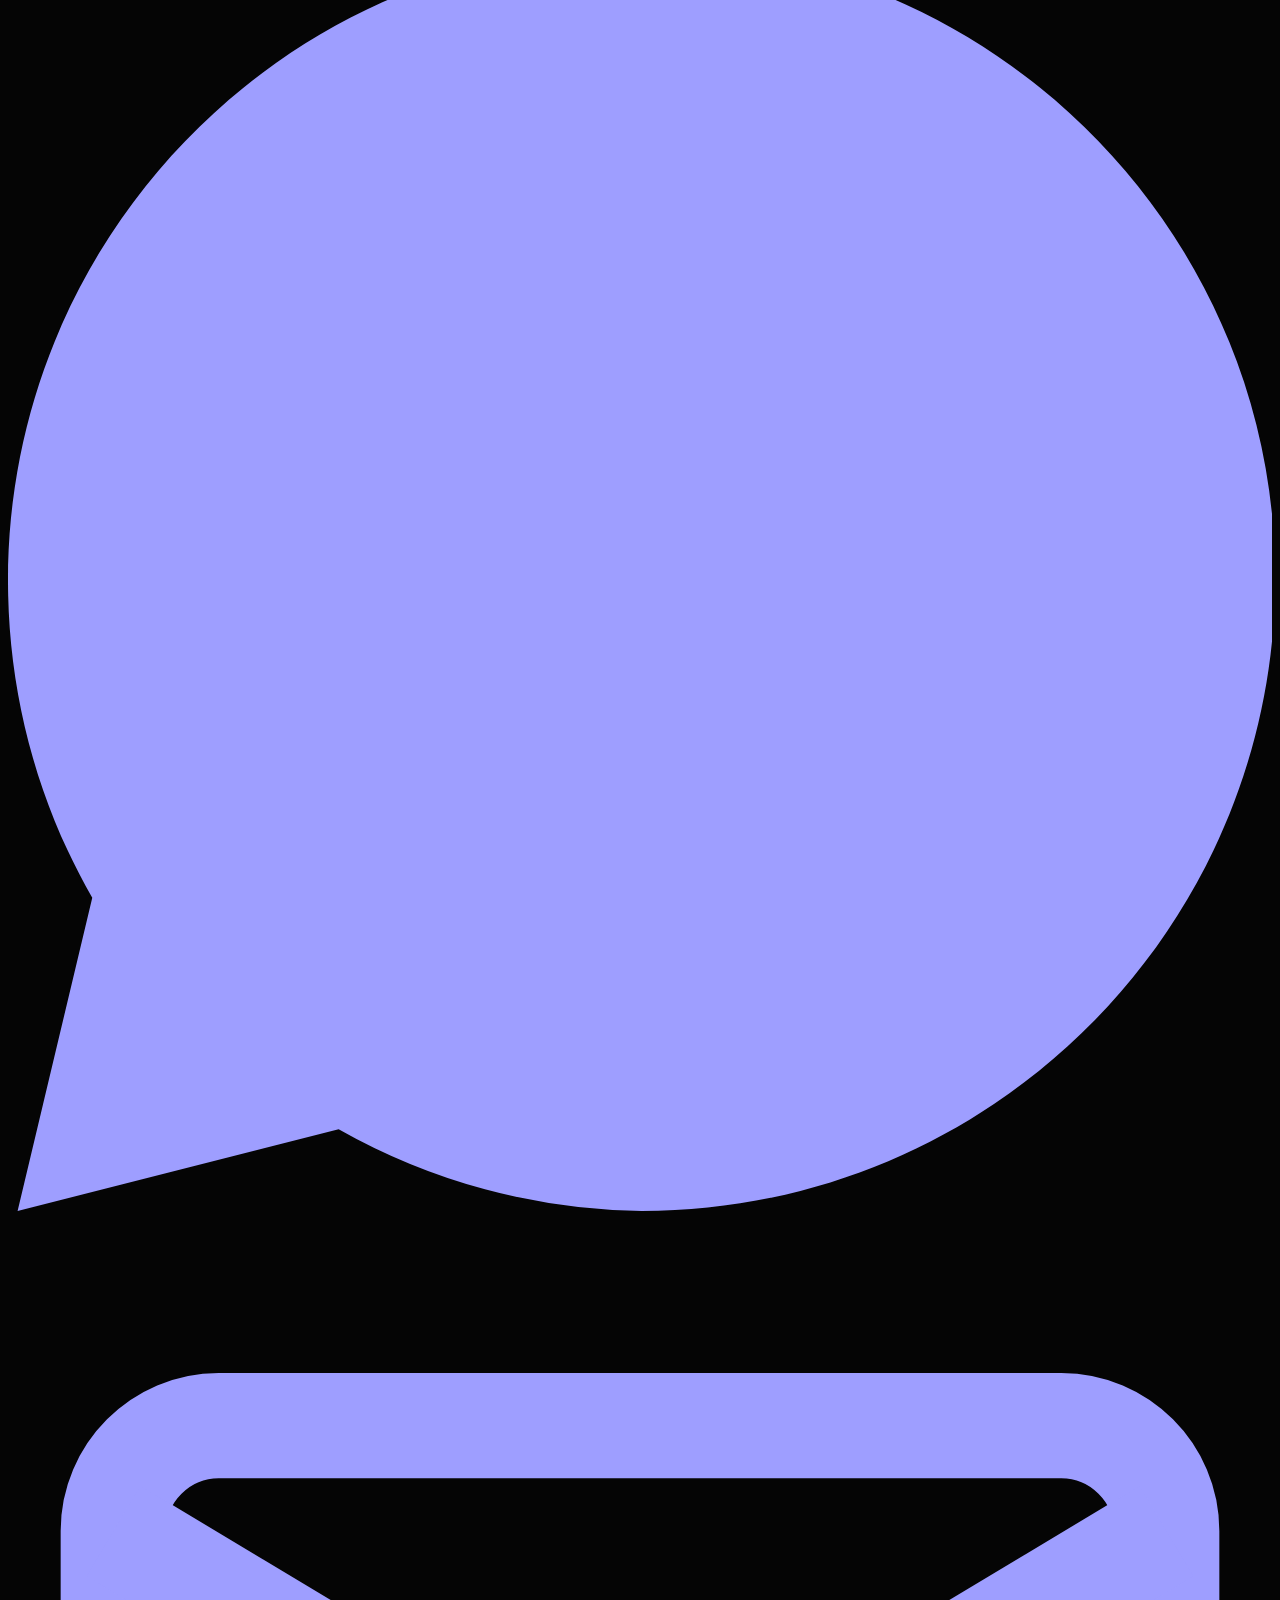
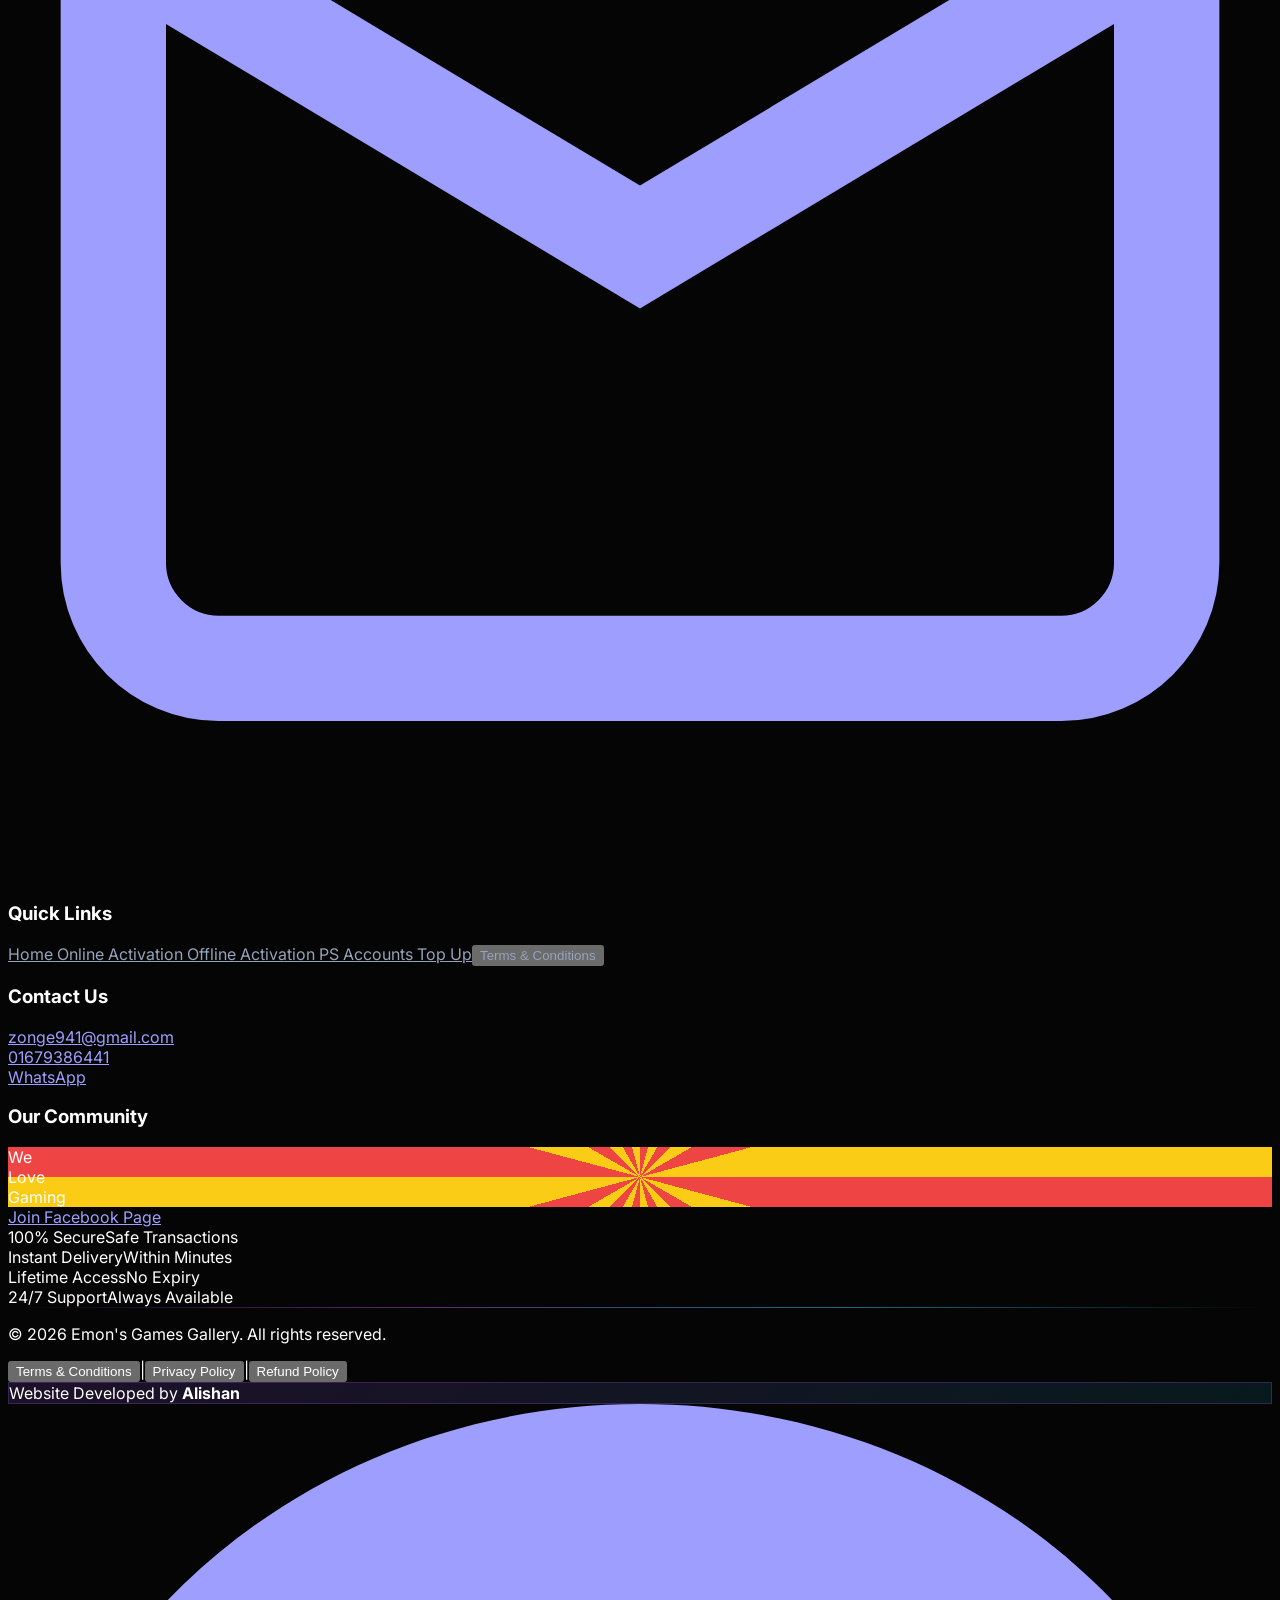
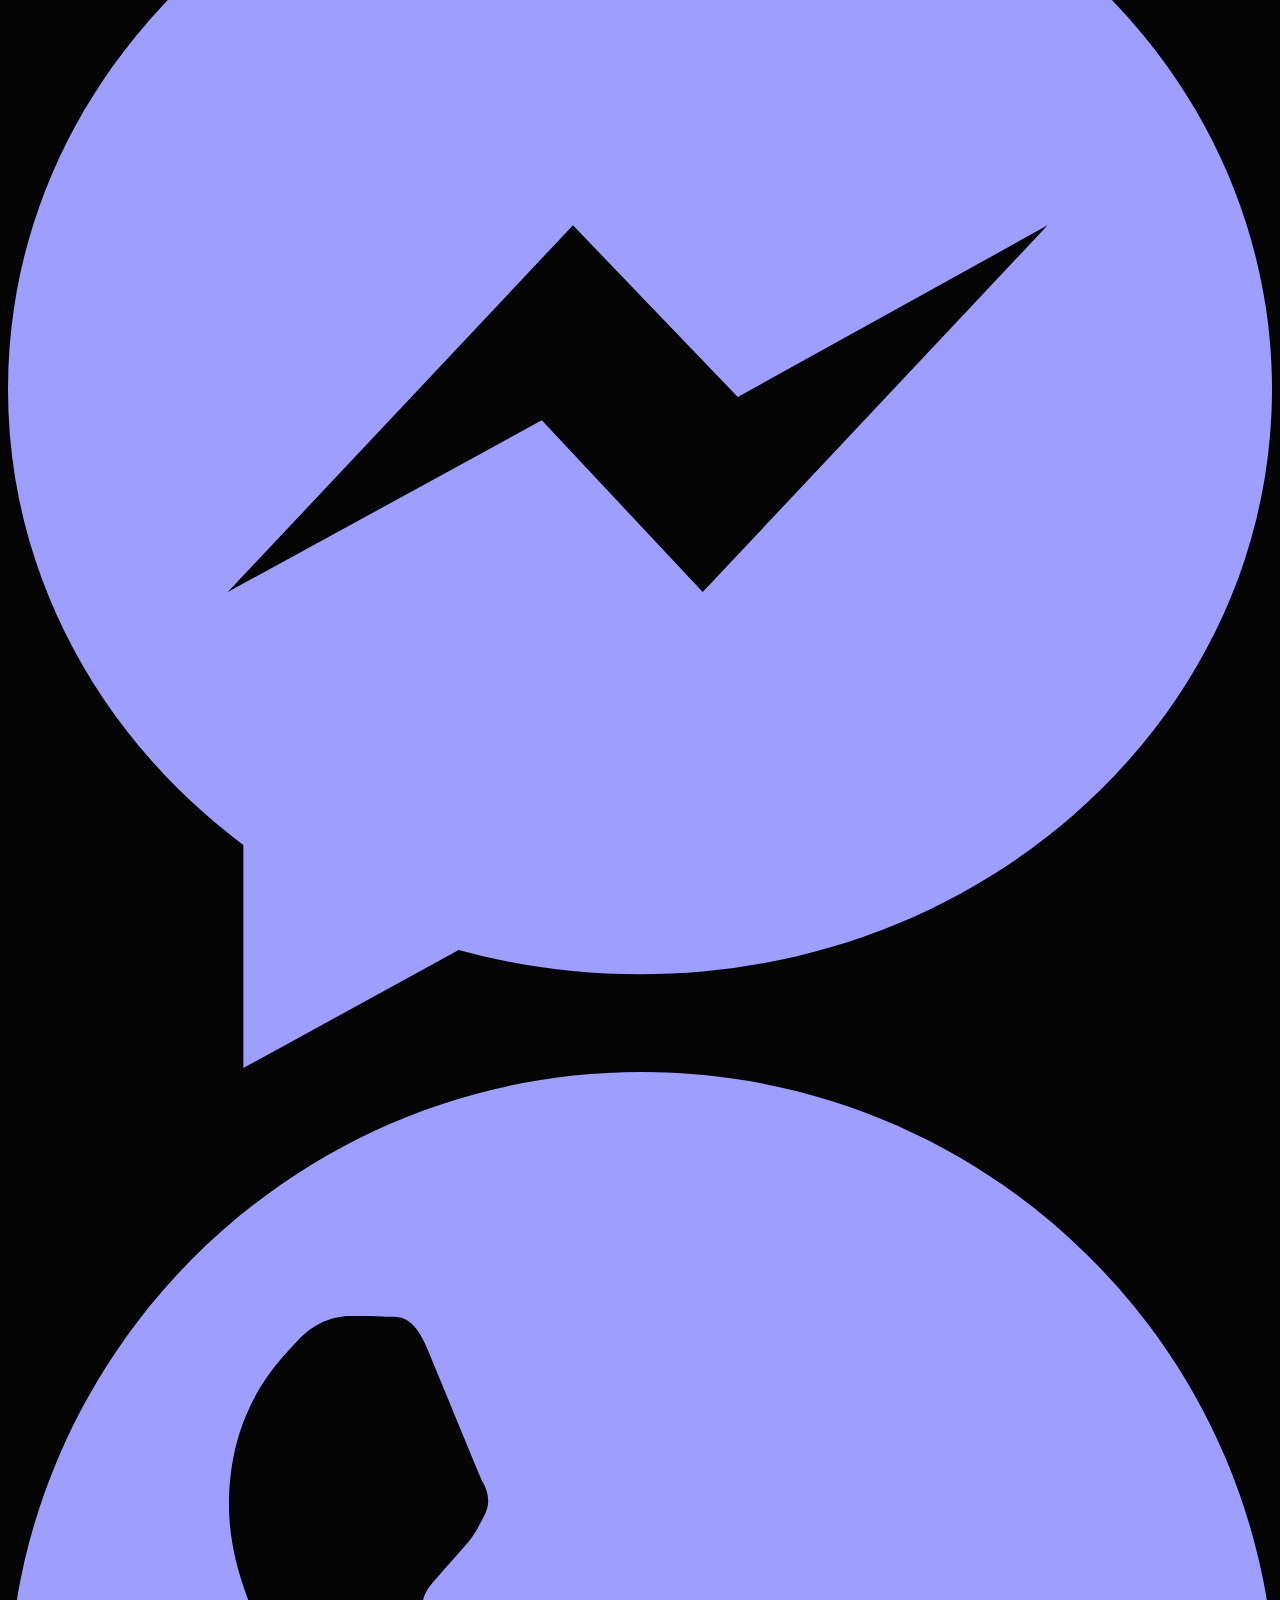
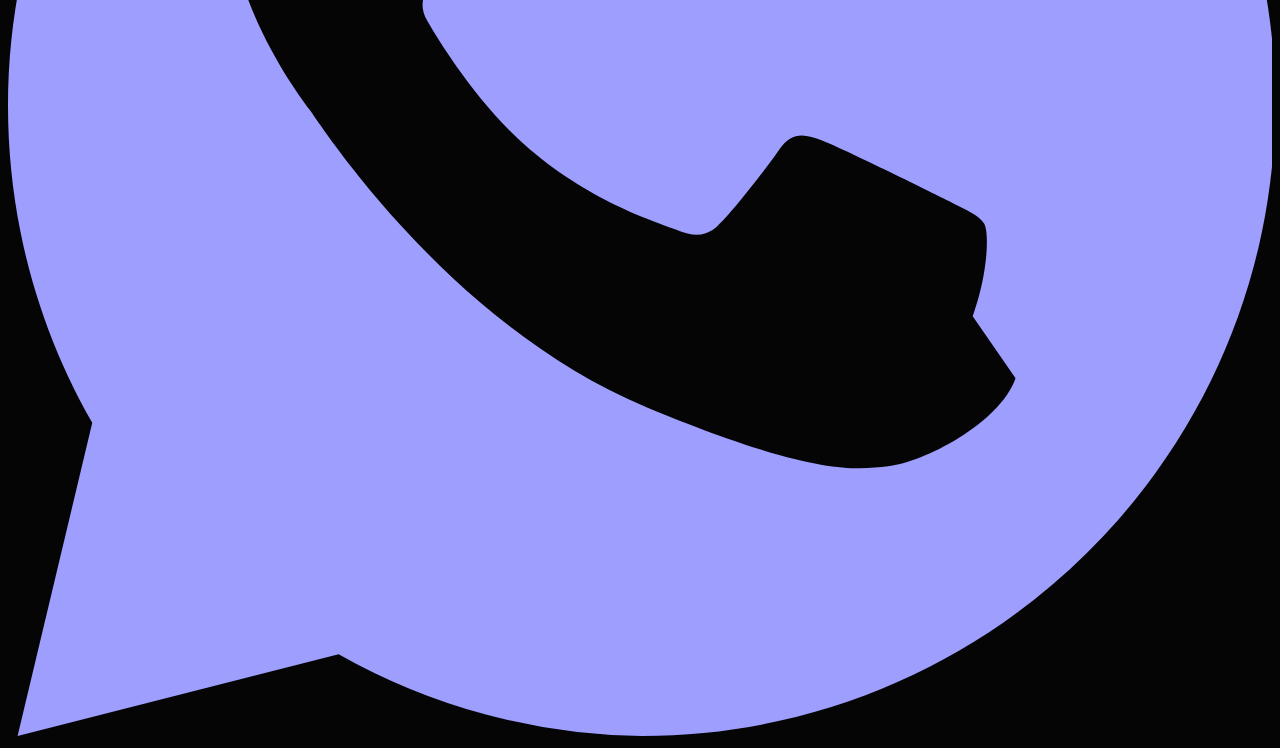
==== commit 7630b227: "Restructure into multi-page themed site with game detail pages - Split single-page app into real pag" ====
--- a/index.html
+++ b/index.html
@@ -3,120 +3,95 @@
 <head>
     <meta charset="UTF-8">
     <meta name="viewport" content="width=device-width, initial-scale=1.0">
-    <title>Emon's Games Gallery</title>
-    
-    <!-- Tailwind CSS -->
+    <title>Emon's Games Gallery — Cheapest Game Shop in Bangladesh</title>
+
+    <!-- Apply saved theme before paint (prevents flash) -->
+    <script>
+        (function () {
+            try {
+                var t = localStorage.getItem('gg_theme') || 'dark';
+                var d = t === 'system' ? (window.matchMedia('(prefers-color-scheme: dark)').matches ? 'dark' : 'light') : t;
+                document.documentElement.classList.add(d);
+            } catch (e) { document.documentElement.classList.add('dark'); }
+        })();
+    </script>
+
+    <!-- Tailwind CSS (class-based dark mode) -->
     <script src="https://cdn.tailwindcss.com"></script>
-    
+    <script>tailwind.config = { darkMode: 'class' };</script>
     <!-- Lucide Icons -->
     <script src="https://unpkg.com/lucide@latest"></script>
 
-    <!-- Site styles + fluid animation layer -->
-    <link rel="stylesheet" href="styles.css">
+    <link rel="stylesheet" href="styles.css?v=4">
+    <script src="data.js?v=4" defer></script>
+    <script src="app.js?v=4" defer></script>
+    <script src="animations.js?v=4" defer></script>
 </head>
-<body class="pb-20 md:pb-0">
+<body data-page="home" class="bg-app pb-20 md:pb-0">
 
-    <!-- NAVIGATION -->
-    <nav class="fixed top-0 w-full z-50 glass-nav transition-all duration-300">
-        <div class="max-w-7xl mx-auto px-4 sm:px-6 lg:px-8">
-            <div class="flex items-center justify-between h-20 gap-4">
-                <!-- Logo -->
-                <div class="flex items-center gap-3 cursor-pointer group shrink-0" onclick="switchTab('home')">
-                    <img src="https://images2.imgbox.com/5b/09/BSHH2B04_o.jpg" alt="Emon's Games Gallery Logo" class="w-10 h-10 md:w-12 md:h-12 rounded-xl group-hover:scale-110 transition-transform object-cover shadow-lg border border-white/10" />
-                    <span class="font-extrabold text-lg md:text-xl tracking-tight hidden sm:block">
-                        Emon's <span class="text-transparent bg-clip-text bg-gradient-to-r from-purple-400 to-cyan-400">Games Gallery</span>
-                    </span>
+    <div id="site-header"></div>
+
+    <main class="pt-20" id="main-content">
+
+        <!-- ===== HERO WITH VIDEO BACKGROUND ===== -->
+        <div class="relative overflow-hidden min-h-[600px] md:min-h-[700px] flex flex-col items-center justify-center text-center text-white" style="padding: 120px 1rem 80px;">
+            <div class="hero-video-container">
+                <iframe id="hero-streamable-iframe" src="about:blank" title="Background Video" frameborder="0" allow="autoplay; fullscreen" allowfullscreen></iframe>
+            </div>
+            <div class="absolute inset-0 bg-gradient-to-b from-[#050505]/40 via-[#050505]/10 to-[#050505] z-[1]"></div>
+            <div class="absolute inset-0 bg-[radial-gradient(circle,transparent_0%,#050505_100%)] opacity-50 z-[1]"></div>
+            <div class="absolute top-1/2 left-1/2 -translate-x-1/2 -translate-y-1/2 w-[600px] h-[600px] bg-[radial-gradient(circle,rgba(147,51,234,0.08)_0%,transparent_70%)] rounded-full pointer-events-none z-[2]"></div>
+
+            <div class="relative z-10 max-w-4xl mx-auto animate-fade-up">
+                <div class="inline-flex items-center gap-2 px-4 py-2 rounded-full bg-purple-500/20 border border-purple-500/30 text-purple-300 font-bold text-sm mb-8 backdrop-blur-sm shadow-[0_0_15px_rgba(168,85,247,0.3)]">
+                    <i data-lucide="star" class="w-4 h-4 fill-purple-400"></i><span>#1 Cheapest Game Shop</span>
                 </div>
-
-                <!-- Search Bar -->
-                <div class="flex-1 max-w-md relative hidden sm:block">
-                    <div class="absolute inset-y-0 left-0 pl-3 flex items-center pointer-events-none">
-                        <i data-lucide="search" class="h-4 w-4 text-slate-400"></i>
-                    </div>
-                    <input type="text" id="desktop-search" placeholder="Search games..." oninput="handleSearch(this.value)" class="w-full bg-white/5 border border-white/10 rounded-full py-2 pl-10 pr-4 text-sm text-white focus:outline-none focus:border-purple-500/50 focus:bg-white/10 transition-all placeholder:text-slate-500" />
+                <h1 class="text-5xl md:text-7xl font-black mb-6 leading-tight drop-shadow-2xl">
+                    Play More. <br />
+                    <span class="text-transparent bg-clip-text bg-gradient-to-r from-purple-400 via-fuchsia-400 to-cyan-400 animate-glow">Pay Less.</span>
+                </h1>
+                <p class="text-lg md:text-xl text-slate-200 mb-10 max-w-2xl mx-auto leading-relaxed drop-shadow-lg">
+                    For the first time ever, we are bringing you <strong class="text-white">Lifetime Online Activations</strong> at the absolutely cheapest prices. 100% Anti-Tamper proof with full Denuvo support.
+                </p>
+                <div class="flex flex-col sm:flex-row items-center justify-center gap-4">
+                    <a href="online.html" class="w-full sm:w-auto px-8 py-4 rounded-xl bg-gradient-to-r from-purple-600 to-blue-600 hover:from-purple-500 hover:to-blue-500 text-white font-bold text-lg shadow-[0_0_30px_rgba(168,85,247,0.5)] hover:shadow-[0_0_40px_rgba(168,85,247,0.7)] transition-all flex items-center justify-center gap-2 active:scale-95 backdrop-blur-sm">
+                        Shop Online Keys <i data-lucide="chevron-right" class="w-5 h-5"></i>
+                    </a>
+                    <a href="offline.html" class="w-full sm:w-auto px-8 py-4 rounded-xl bg-white/10 hover:bg-white/20 border border-white/20 text-white font-bold text-lg transition-all flex items-center justify-center gap-2 active:scale-95 backdrop-blur-sm">
+                        Browse Offline Games
+                    </a>
                 </div>
-
-                <!-- Desktop Menu -->
-                <div class="hidden lg:flex items-center space-x-1 shrink-0" id="desktop-menu">
-                    <!-- Injected via JS -->
-                </div>
-
-                <!-- Account, Cart & Mobile Toggle -->
-                <div class="flex items-center gap-1 sm:gap-3 shrink-0">
-                    <button onclick="openAuthModal()" class="p-2 text-slate-300 hover:text-white transition-colors" title="Account">
-                        <div id="auth-icon-desktop">
-                            <i data-lucide="log-in" class="w-6 h-6"></i>
-                        </div>
+                <div class="mt-8 flex items-center justify-center gap-3">
+                    <button onclick="GG.toggleVideoMute()" id="mute-btn" class="flex items-center gap-2 px-3 py-1.5 rounded-full bg-black/40 border border-white/10 text-slate-400 hover:text-white text-xs font-semibold transition-all backdrop-blur-sm">
+                        <i data-lucide="volume-x" class="w-3.5 h-3.5" id="mute-icon"></i><span id="mute-label">Unmute Video</span>
                     </button>
-
-                    <button onclick="toggleCart()" class="relative p-2 text-slate-300 hover:text-white transition-colors">
-                        <i data-lucide="shopping-cart" class="w-6 h-6"></i>
-                        <span id="cart-count-badge" class="hidden absolute top-0 right-0 bg-purple-500 text-white text-[10px] font-bold w-5 h-5 flex items-center justify-center rounded-full border-2 border-[#0a0a0a]">0</span>
-                    </button>
-
-                    <div class="lg:hidden">
-                        <button onclick="toggleMobileMenu()" class="text-slate-300 hover:text-white p-2">
-                            <i id="mobile-menu-icon" data-lucide="menu" class="w-7 h-7"></i>
-                        </button>
-                    </div>
                 </div>
             </div>
         </div>
 
-        <!-- Mobile Dropdown -->
-        <div id="mobile-dropdown" class="hidden lg:hidden absolute top-20 left-0 w-full bg-[#0a0a0a] border-b border-white/5 shadow-2xl animate-fade-up px-4 py-4 space-y-4">
-            <div class="relative">
-                <div class="absolute inset-y-0 left-0 pl-3 flex items-center pointer-events-none">
-                    <i data-lucide="search" class="h-4 w-4 text-slate-400"></i>
-                </div>
-                <input type="text" id="mobile-search" placeholder="Search games..." oninput="handleSearch(this.value)" class="w-full bg-white/5 border border-white/10 rounded-xl py-3 pl-10 pr-4 text-sm text-white focus:outline-none focus:border-purple-500/50 transition-all placeholder:text-slate-500" />
-            </div>
-            <div id="mobile-menu-items" class="space-y-2">
-                <!-- Injected via JS -->
-            </div>
-            
-            <div class="border-t border-white/10 pt-2 mt-2">
-                <button onclick="openAuthModal(); toggleMobileMenu();" class="flex items-center gap-3 w-full p-4 rounded-xl font-bold transition-all text-slate-400 hover:bg-white/5 hover:text-white">
-                    <span id="auth-icon-mobile"><i data-lucide="log-in" class="w-5 h-5"></i></span>
-                    <span id="auth-text-mobile">Sign In / Register</span>
-                </button>
+        <!-- Story Slider -->
+        <div id="slider-container" class="relative w-full h-[400px] md:h-[500px] border-y border-white/5 bg-[#050505] overflow-hidden group text-white"></div>
+
+        <!-- Gamer Reviews -->
+        <div class="py-16 relative overflow-hidden border-b border-base">
+            <div class="max-w-4xl mx-auto px-4 relative z-10 text-center">
+                <h2 class="text-3xl font-extrabold flex items-center justify-center gap-3 mb-10 text-base">
+                    <i data-lucide="message-square" class="text-purple-500 w-8 h-8"></i> Gamer Reviews
+                </h2>
+                <div id="reviews-slider-container" class="relative w-full h-56 md:h-40 flex items-center justify-center"></div>
+                <div id="reviews-dots" class="flex justify-center gap-2 mt-6"></div>
             </div>
         </div>
-    </nav>
 
-    <!-- FLOATING CONTACT BUTTONS -->
-    <div class="fixed bottom-6 left-6 z-[90] flex flex-col gap-4 animate-fade-up delay-300">
-        <!-- Messenger Button -->
-        <a href="https://m.me/222258134976104" target="_blank" class="w-14 h-14 rounded-full bg-gradient-to-tr from-blue-600 to-blue-400 flex items-center justify-center text-white shadow-[0_4px_20px_rgba(37,99,235,0.5)] hover:scale-110 transition-all duration-300 group relative">
-            <svg class="w-8 h-8" fill="currentColor" viewBox="0 0 24 24"><path d="M12 0C5.373 0 0 4.974 0 11.111c0 3.498 1.744 6.614 4.469 8.654V24l4.088-2.242c1.092.3 2.246.464 3.443.464 6.627 0 12-4.975 12-11.111C24 4.974 18.627 0 12 0zm1.191 14.963l-3.055-3.26-5.963 3.26 6.554-6.963 3.13 3.26 5.882-3.26-6.548 6.963z"/></svg>
-            <span class="absolute left-full ml-4 opacity-0 group-hover:opacity-100 transition-opacity bg-black border border-white/10 text-white text-sm font-bold py-1.5 px-3 rounded whitespace-nowrap shadow-lg pointer-events-none">
-                Message Us
-            </span>
-        </a>
-        
-        <!-- WhatsApp Button -->
-        <a href="https://wa.me/8801679386441" target="_blank" class="w-14 h-14 rounded-full bg-gradient-to-tr from-emerald-500 to-green-400 flex items-center justify-center text-white shadow-[0_4px_20px_rgba(16,185,129,0.5)] hover:scale-110 transition-all duration-300 group relative">
-            <svg class="w-8 h-8" fill="currentColor" viewBox="0 0 24 24"><path d="M12.031 0C5.385 0 0 5.388 0 12.035c0 2.12.551 4.192 1.6 6.017L.182 24l6.096-1.554A11.968 11.968 0 0012.031 24c6.645 0 12.03-5.388 12.03-12.035C24.06 5.388 18.676 0 12.031 0zm7.1 17.208c-.305.86-1.745 1.597-2.42 1.67-.626.068-1.428.188-4.577-1.116-3.77-1.56-6.22-5.405-6.41-5.656-.188-.25-1.528-2.035-1.528-3.882 0-1.848.966-2.753 1.306-3.125.338-.372.738-.465.98-.465.244 0 .49.003.693.013.212.01.498-.083.782.597.288.683.978 2.38 1.066 2.555.088.175.147.378.026.611-.122.233-.186.378-.37.587-.184.208-.388.44-.551.626-.183.21-.378.435-.162.808.216.373.963 1.597 1.928 2.418 1.246 1.058 2.425 1.385 2.784 1.536.36.151.57.127.784-.06.213-.186.924-1.077 1.173-1.447.248-.372.498-.31.823-.187.326.124 2.05.966 2.404 1.15.353.186.589.278.675.433.086.155.086.897-.22 1.758z"/></svg>
-            <span class="absolute left-full ml-4 opacity-0 group-hover:opacity-100 transition-opacity bg-black border border-white/10 text-white text-sm font-bold py-1.5 px-3 rounded whitespace-nowrap shadow-lg pointer-events-none">
-                WhatsApp Us
-            </span>
-        </a>
-    </div>
-
-    <!-- MAIN CONTENT -->
-    <main class="pt-24 pb-12" id="main-content">
-        
-        <!-- SEARCH VIEW -->
-        <div id="view-search" class="hidden pb-12">
-            <div class="py-8 px-4 md:px-8 max-w-7xl mx-auto animate-fade-up">
-                <div class="mb-12 text-center">
-                    <h2 id="search-title" class="text-3xl md:text-5xl font-extrabold text-white mb-3">Search Results</h2>
-                    <h3 id="search-subtitle" class="text-xl font-bold text-transparent bg-clip-text bg-gradient-to-r from-purple-400 to-cyan-400 mb-4">0 games found</h3>
-                </div>
-                <!-- Filter Dropdown -->
-                <div class="flex justify-between items-center mb-6">
-                    <span class="text-slate-400 font-semibold hidden sm:block">Filter by:</span>
-                    <select id="sort-search" onchange="handleSort('search', this.value, 'search-grid')" class="w-full sm:w-auto bg-[#0f0f13] border border-white/10 text-slate-300 text-sm font-semibold rounded-xl focus:ring-purple-500 focus:border-purple-500 p-3 outline-none cursor-pointer">
+        <!-- Home Grid -->
+        <div class="py-20 max-w-7xl mx-auto px-4 sm:px-6 lg:px-8">
+            <div class="flex flex-col sm:flex-row justify-between items-start sm:items-end mb-10 gap-4">
+                <h2 class="text-3xl font-extrabold flex items-center gap-3 text-base">
+                    <i data-lucide="monitor" class="text-purple-500 w-8 h-8"></i> Global Product Keys
+                </h2>
+                <div class="flex items-center gap-2 w-full sm:w-auto">
+                    <i data-lucide="arrow-down-up" class="w-5 h-5 text-muted hidden sm:block"></i>
+                    <select id="sort-global" onchange="GG.handleSort('global','home-grid')" class="w-full sm:w-auto text-sm font-semibold rounded-xl p-3 outline-none cursor-pointer">
                         <option value="default">Default Sorting</option>
                         <option value="price-asc">Price: Low to High</option>
                         <option value="price-desc">Price: High to Low</option>
@@ -124,1259 +99,20 @@
                         <option value="name-desc">Name: Z-A</option>
                     </select>
                 </div>
-                <div id="search-grid" class="grid grid-cols-1 sm:grid-cols-2 lg:grid-cols-3 xl:grid-cols-4 gap-6"></div>
-                <div id="search-grid-btn-container" class="mt-12 text-center w-full hidden"></div>
             </div>
-        </div>
+            <div id="home-grid" class="grid grid-cols-1 sm:grid-cols-2 lg:grid-cols-4 gap-6"></div>
+            <div id="home-grid-btn-container" class="mt-12 text-center w-full hidden"></div>
 
-        <!-- HOME VIEW -->
-        <div id="view-home" class="block w-full">
-            
-            <!-- ===== HERO WITH STREAMABLE VIDEO BACKGROUND ===== -->
-            <div class="relative overflow-hidden min-h-[600px] md:min-h-[700px] flex flex-col items-center justify-center text-center" style="padding: 120px 1rem 80px;">
-
-                <!-- Video Background -->
-                <div class="hero-video-container">
-                    <iframe
-                        id="hero-streamable-iframe"
-                        src="about:blank"
-                        title="Background Video"
-                        frameborder="0"
-                        allow="autoplay; fullscreen"
-                        allowfullscreen>
-                    </iframe>
-                </div>
-
-                <!-- Lighter overlays for better visibility of the video -->
-                <div class="absolute inset-0 bg-gradient-to-b from-[#050505]/40 via-[#050505]/10 to-[#050505] z-[1]"></div>
-                <div class="absolute inset-0 bg-[radial-gradient(circle,transparent_0%,#050505_100%)] opacity-50 z-[1]"></div>
-
-                <!-- Subtle vignette radial overlays -->
-                <div class="absolute top-1/2 left-1/2 -translate-x-1/2 -translate-y-1/2 w-[600px] h-[600px] bg-[radial-gradient(circle,rgba(147,51,234,0.08)_0%,transparent_70%)] rounded-full pointer-events-none z-[2]"></div>
-
-                <!-- HERO CONTENT -->
-                <div class="relative z-10 max-w-4xl mx-auto animate-fade-up">
-                    <div class="inline-flex items-center gap-2 px-4 py-2 rounded-full bg-purple-500/20 border border-purple-500/30 text-purple-300 font-bold text-sm mb-8 backdrop-blur-sm shadow-[0_0_15px_rgba(168,85,247,0.3)]">
-                        <i data-lucide="star" class="w-4 h-4 fill-purple-400"></i>
-                        <span>#1 Cheapest Game Shop</span>
-                    </div>
-                    
-                    <h1 class="text-5xl md:text-7xl font-black mb-6 leading-tight drop-shadow-2xl">
-                        Play More. <br />
-                        <span class="text-transparent bg-clip-text bg-gradient-to-r from-purple-400 via-fuchsia-400 to-cyan-400 animate-glow">
-                            Pay Less.
-                        </span>
-                    </h1>
-                    
-                    <p class="text-lg md:text-xl text-slate-200 mb-10 max-w-2xl mx-auto leading-relaxed drop-shadow-lg">
-                        For the first time ever, we are bringing you <strong class="text-white">Lifetime Online Activations</strong> at the absolutely cheapest prices. Why pay full price when you can get the exact same game forever? 100% Anti-Tamper proof with full Denuvo support.
-                    </p>
-
-                    <div class="flex flex-col sm:flex-row items-center justify-center gap-4">
-                        <button onclick="switchTab('online')" class="w-full sm:w-auto px-8 py-4 rounded-xl bg-gradient-to-r from-purple-600 to-blue-600 hover:from-purple-500 hover:to-blue-500 text-white font-bold text-lg shadow-[0_0_30px_rgba(168,85,247,0.5)] hover:shadow-[0_0_40px_rgba(168,85,247,0.7)] transition-all flex items-center justify-center gap-2 active:scale-95 backdrop-blur-sm">
-                            Shop Online Keys <i data-lucide="chevron-right" class="w-5 h-5"></i>
-                        </button>
-                        <button onclick="switchTab('offline')" class="w-full sm:w-auto px-8 py-4 rounded-xl bg-white/10 hover:bg-white/20 border border-white/20 text-white font-bold text-lg transition-all flex items-center justify-center gap-2 active:scale-95 backdrop-blur-sm">
-                            Browse Offline Games
-                        </button>
-                    </div>
-
-                    <!-- Video credit / mute toggle -->
-                    <div class="mt-8 flex items-center justify-center gap-3">
-                        <button onclick="toggleVideoMute()" id="mute-btn" class="flex items-center gap-2 px-3 py-1.5 rounded-full bg-black/40 border border-white/10 text-slate-400 hover:text-white text-xs font-semibold transition-all backdrop-blur-sm">
-                            <i data-lucide="volume-x" class="w-3.5 h-3.5" id="mute-icon"></i>
-                            <span id="mute-label">Unmute Video</span>
-                        </button>
-                    </div>
-                </div>
-            </div>
-
-            <!-- Story Slider -->
-            <div id="slider-container" class="relative w-full h-[400px] md:h-[500px] border-y border-white/5 bg-[#050505] overflow-hidden group">
-                <!-- Slides injected via JS -->
-            </div>
-
-            <!-- Gamer Reviews Section -->
-            <div class="py-16 relative overflow-hidden bg-gradient-to-b from-[#050505] to-[#0a0a0a] border-b border-white/5">
-                <div class="max-w-4xl mx-auto px-4 relative z-10 text-center">
-                    <h2 class="text-3xl font-extrabold flex items-center justify-center gap-3 mb-10 text-white">
-                        <i data-lucide="message-square" class="text-purple-500 w-8 h-8"></i> Gamer Reviews
-                    </h2>
-                    <div id="reviews-slider-container" class="relative w-full h-56 md:h-40 flex items-center justify-center">
-                        <!-- Injected via JS -->
-                    </div>
-                    <div id="reviews-dots" class="flex justify-center gap-2 mt-6">
-                        <!-- Dots injected via JS -->
-                    </div>
-                </div>
-            </div>
-
-            <!-- Home Grid -->
-            <div class="py-20 max-w-7xl mx-auto px-4 sm:px-6 lg:px-8 animate-fade-up delay-200">
-                <div class="flex flex-col sm:flex-row justify-between items-start sm:items-end mb-10 gap-4">
-                    <div>
-                        <h2 class="text-3xl font-extrabold flex items-center gap-3">
-                            <i data-lucide="monitor" class="text-purple-500 w-8 h-8"></i> Global Product Keys
-                        </h2>
-                    </div>
-                    <div class="flex items-center gap-2 w-full sm:w-auto">
-                        <i data-lucide="arrow-down-up" class="w-5 h-5 text-slate-400 hidden sm:block"></i>
-                        <select id="sort-global" onchange="handleSort('global', this.value, 'home-grid')" class="w-full sm:w-auto bg-[#0f0f13] border border-white/10 text-slate-300 text-sm font-semibold rounded-xl focus:ring-purple-500 focus:border-purple-500 p-3 outline-none cursor-pointer">
-                            <option value="default">Default Sorting</option>
-                            <option value="price-asc">Price: Low to High</option>
-                            <option value="price-desc">Price: High to Low</option>
-                            <option value="name-asc">Name: A-Z</option>
-                            <option value="name-desc">Name: Z-A</option>
-                        </select>
-                    </div>
-                </div>
-                <div id="home-grid" class="grid grid-cols-1 sm:grid-cols-2 lg:grid-cols-4 gap-6"></div>
-                <div id="home-grid-btn-container" class="mt-12 text-center w-full hidden"></div>
-                
-                <!-- Coming Soon Section Footer -->
-                <div class="mt-16 flex flex-col items-center justify-center p-8 border border-dashed border-white/10 rounded-2xl bg-white/5 text-center animate-fade-up">
-                    <i data-lucide="sparkles" class="w-10 h-10 text-purple-500 mb-4 animate-pulse"></i>
-                    <h3 class="text-xl font-bold text-white mb-2">More Games Coming Soon...</h3>
-                    <p class="text-slate-400 max-w-md mx-auto">We are constantly working to bring you the latest and greatest games at unbeatable prices. Check back soon!</p>
-                </div>
-            </div>
-        </div>
-
-        <!-- CATEGORY VIEWS -->
-        <div id="view-online" class="hidden pb-12">
-            <div class="py-8 px-4 md:px-8 max-w-7xl mx-auto animate-fade-up">
-                <div class="mb-12 text-center">
-                    <h2 class="text-3xl md:text-5xl font-extrabold text-white mb-3">Online Activation</h2>
-                    <h3 class="text-xl font-bold text-transparent bg-clip-text bg-gradient-to-r from-purple-400 to-cyan-400 mb-4">Exclusive Online Access</h3>
-                    <p class="text-slate-400 max-w-2xl mx-auto">Get affordable online access to the most popular games. 100% Anti-Tamper proof with full Denuvo support.</p>
-                </div>
-                <!-- Filter Dropdown -->
-                <div class="flex justify-between items-center mb-6">
-                    <span class="text-slate-400 font-semibold hidden sm:block">Filter by:</span>
-                    <select id="sort-online" onchange="handleSort('online', this.value, 'online-grid')" class="w-full sm:w-auto bg-[#0f0f13] border border-white/10 text-slate-300 text-sm font-semibold rounded-xl focus:ring-purple-500 focus:border-purple-500 p-3 outline-none cursor-pointer">
-                        <option value="default">Default Sorting</option>
-                        <option value="price-asc">Price: Low to High</option>
-                        <option value="price-desc">Price: High to Low</option>
-                        <option value="name-asc">Name: A-Z</option>
-                        <option value="name-desc">Name: Z-A</option>
-                    </select>
-                </div>
-                <div id="online-grid" class="grid grid-cols-1 sm:grid-cols-2 lg:grid-cols-3 xl:grid-cols-4 gap-6"></div>
-                <div id="online-grid-btn-container" class="mt-12 text-center w-full hidden"></div>
-                
-                <!-- Coming Soon Section Footer -->
-                <div class="mt-16 flex flex-col items-center justify-center p-8 border border-dashed border-white/10 rounded-2xl bg-white/5 text-center">
-                    <i data-lucide="sparkles" class="w-10 h-10 text-purple-500 mb-4 animate-pulse"></i>
-                    <h3 class="text-xl font-bold text-white mb-2">More Online Activations Coming Soon...</h3>
-                    <p class="text-slate-400 max-w-md mx-auto">We are constantly working to bring you the latest and greatest games at unbeatable prices. Check back soon!</p>
-                </div>
-            </div>
-        </div>
-
-        <div id="view-offline" class="hidden pb-12">
-            <div class="py-8 px-4 md:px-8 max-w-7xl mx-auto animate-fade-up">
-                <div class="mb-12 text-center">
-                    <h2 class="text-3xl md:text-5xl font-extrabold text-white mb-3">Offline Activation</h2>
-                    <h3 class="text-xl font-bold text-transparent bg-clip-text bg-gradient-to-r from-purple-400 to-cyan-400 mb-4">Extreme Budget Gaming</h3>
-                    <p class="text-slate-400 max-w-2xl mx-auto">Experience the best AAA titles without breaking the bank. Safe, secure, and affordable offline access.</p>
-                </div>
-                <!-- Filter Dropdown -->
-                <div class="flex justify-between items-center mb-6">
-                    <span class="text-slate-400 font-semibold hidden sm:block">Filter by:</span>
-                    <select id="sort-offline" onchange="handleSort('offline', this.value, 'offline-grid')" class="w-full sm:w-auto bg-[#0f0f13] border border-white/10 text-slate-300 text-sm font-semibold rounded-xl focus:ring-purple-500 focus:border-purple-500 p-3 outline-none cursor-pointer">
-                        <option value="default">Default Sorting</option>
-                        <option value="price-asc">Price: Low to High</option>
-                        <option value="price-desc">Price: High to Low</option>
-                        <option value="name-asc">Name: A-Z</option>
-                        <option value="name-desc">Name: Z-A</option>
-                    </select>
-                </div>
-                <div id="offline-grid" class="grid grid-cols-1 sm:grid-cols-2 lg:grid-cols-3 xl:grid-cols-4 gap-6"></div>
-                <div id="offline-grid-btn-container" class="mt-12 text-center w-full hidden"></div>
-
-                <!-- Coming Soon Section Footer -->
-                <div class="mt-16 flex flex-col items-center justify-center p-8 border border-dashed border-white/10 rounded-2xl bg-white/5 text-center">
-                    <i data-lucide="sparkles" class="w-10 h-10 text-purple-500 mb-4 animate-pulse"></i>
-                    <h3 class="text-xl font-bold text-white mb-2">More Offline Titles Coming Soon...</h3>
-                    <p class="text-slate-400 max-w-md mx-auto">We are constantly working to bring you the latest and greatest games at unbeatable prices. Check back soon!</p>
-                </div>
-            </div>
-        </div>
-
-        <div id="view-ps" class="hidden pb-12">
-            <div class="py-8 px-4 md:px-8 max-w-7xl mx-auto animate-fade-up">
-                <div class="mb-12 text-center">
-                    <h2 class="text-3xl md:text-5xl font-extrabold text-white mb-3">PlayStation Accounts</h2>
-                    <h3 class="text-xl font-bold text-transparent bg-clip-text bg-gradient-to-r from-purple-400 to-cyan-400 mb-4">PS4 & PS5 Primary/Secondary</h3>
-                    <p class="text-slate-400 max-w-2xl mx-auto">Get instant access to top PlayStation exclusives and multiplayer hits right on your console.</p>
-                </div>
-                <!-- Filter Dropdown -->
-                <div class="flex justify-between items-center mb-6">
-                    <span class="text-slate-400 font-semibold hidden sm:block">Filter by:</span>
-                    <select id="sort-ps" onchange="handleSort('ps', this.value, 'ps-grid')" class="w-full sm:w-auto bg-[#0f0f13] border border-white/10 text-slate-300 text-sm font-semibold rounded-xl focus:ring-purple-500 focus:border-purple-500 p-3 outline-none cursor-pointer">
-                        <option value="default">Default Sorting</option>
-                        <option value="price-asc">Price: Low to High</option>
-                        <option value="price-desc">Price: High to Low</option>
-                        <option value="name-asc">Name: A-Z</option>
-                        <option value="name-desc">Name: Z-A</option>
-                    </select>
-                </div>
-                <div id="ps-grid" class="grid grid-cols-1 sm:grid-cols-2 lg:grid-cols-3 xl:grid-cols-4 gap-6"></div>
-                <div id="ps-grid-btn-container" class="mt-12 text-center w-full hidden"></div>
-
-                <!-- Coming Soon Section Footer -->
-                <div class="mt-16 flex flex-col items-center justify-center p-8 border border-dashed border-white/10 rounded-2xl bg-white/5 text-center">
-                    <i data-lucide="sparkles" class="w-10 h-10 text-purple-500 mb-4 animate-pulse"></i>
-                    <h3 class="text-xl font-bold text-white mb-2">More Accounts Coming Soon...</h3>
-                    <p class="text-slate-400 max-w-md mx-auto">We are constantly working to bring you the latest and greatest games at unbeatable prices. Check back soon!</p>
-                </div>
-            </div>
-        </div>
-
-        <div id="view-topup" class="hidden pb-12">
-            <div class="py-8 px-4 md:px-8 max-w-7xl mx-auto animate-fade-up">
-                <div class="mb-12 text-center">
-                    <h2 class="text-3xl md:text-5xl font-extrabold text-white mb-3">Game Top-Ups</h2>
-                    <h3 class="text-xl font-bold text-transparent bg-clip-text bg-gradient-to-r from-purple-400 to-cyan-400 mb-4">Instant Delivery</h3>
-                    <p class="text-slate-400 max-w-2xl mx-auto">Recharge your favorite multiplayer games instantly using just your Player ID.</p>
-                </div>
-                <!-- Filter Dropdown -->
-                <div class="flex justify-between items-center mb-6">
-                    <span class="text-slate-400 font-semibold hidden sm:block">Filter by:</span>
-                    <select id="sort-topup" onchange="handleSort('topup', this.value, 'topup-grid')" class="w-full sm:w-auto bg-[#0f0f13] border border-white/10 text-slate-300 text-sm font-semibold rounded-xl focus:ring-purple-500 focus:border-purple-500 p-3 outline-none cursor-pointer">
-                        <option value="default">Default Sorting</option>
-                        <option value="price-asc">Price: Low to High</option>
-                        <option value="price-desc">Price: High to Low</option>
-                        <option value="name-asc">Name: A-Z</option>
-                        <option value="name-desc">Name: Z-A</option>
-                    </select>
-                </div>
-                <div id="topup-grid" class="grid grid-cols-1 sm:grid-cols-2 lg:grid-cols-3 xl:grid-cols-4 gap-6"></div>
-                <div id="topup-grid-btn-container" class="mt-12 text-center w-full hidden"></div>
-
-                <!-- Coming Soon Section Footer -->
-                <div class="mt-16 flex flex-col items-center justify-center p-8 border border-dashed border-white/10 rounded-2xl bg-white/5 text-center">
-                    <i data-lucide="sparkles" class="w-10 h-10 text-purple-500 mb-4 animate-pulse"></i>
-                    <h3 class="text-xl font-bold text-white mb-2">More Options Coming Soon...</h3>
-                    <p class="text-slate-400 max-w-md mx-auto">We are constantly working to bring you the latest and greatest games at unbeatable prices. Check back soon!</p>
-                </div>
+            <div class="mt-16 flex flex-col items-center justify-center p-8 border border-dashed border-base rounded-2xl surface text-center">
+                <i data-lucide="sparkles" class="w-10 h-10 text-purple-500 mb-4 animate-pulse"></i>
+                <h3 class="text-xl font-bold text-base mb-2">More Games Coming Soon...</h3>
+                <p class="text-muted max-w-md mx-auto">We are constantly working to bring you the latest and greatest games at unbeatable prices. Check back soon!</p>
             </div>
         </div>
 
     </main>
 
-    <!-- REDESIGNED FOOTER -->
-    <footer class="bg-gradient-to-b from-[#060610] to-[#020204] pt-20 pb-0 mt-12 relative overflow-hidden border-t border-white/5">
-        <!-- Animated background grid -->
-        <div class="absolute inset-0 opacity-[0.03]" style="background-image: linear-gradient(rgba(168,85,247,0.5) 1px, transparent 1px), linear-gradient(90deg, rgba(168,85,247,0.5) 1px, transparent 1px); background-size: 40px 40px;"></div>
-        <!-- Glow orbs -->
-        <div class="absolute top-0 left-1/4 w-80 h-80 bg-purple-600/5 rounded-full blur-3xl pointer-events-none"></div>
-        <div class="absolute bottom-0 right-1/4 w-80 h-80 bg-cyan-600/5 rounded-full blur-3xl pointer-events-none"></div>
-
-        <div class="max-w-7xl mx-auto px-4 relative z-10">
-            <!-- Main footer grid -->
-            <div class="grid grid-cols-1 md:grid-cols-2 lg:grid-cols-4 gap-12 items-start text-center lg:text-left mb-16">
-
-                <!-- About Us -->
-                <div class="flex flex-col items-center lg:items-start space-y-4">
-                    <div class="flex items-center gap-3 mb-2">
-                        <img src="https://images2.imgbox.com/5b/09/BSHH2B04_o.jpg" alt="Logo" class="w-10 h-10 rounded-xl border border-white/10 object-cover" />
-                        <h3 class="text-lg font-extrabold text-white">Emon's <span class="text-transparent bg-clip-text bg-gradient-to-r from-purple-400 to-cyan-400">Games Gallery</span></h3>
-                    </div>
-                    <p class="text-slate-400 leading-relaxed text-sm">
-                        Your trusted source for premium gaming in Bangladesh. Lifetime online &amp; offline activations, global product keys, and game top-ups at unbeatable prices.
-                    </p>
-                    <!-- Social badges -->
-                    <div class="flex gap-3 mt-2">
-                        <a href="https://www.facebook.com/messages/t/222258134976104" target="_blank" class="w-9 h-9 rounded-lg bg-blue-600/20 border border-blue-500/30 flex items-center justify-center text-blue-400 hover:bg-blue-600 hover:text-white transition-all">
-                            <svg class="w-4 h-4" fill="currentColor" viewBox="0 0 24 24"><path d="M18 2h-3a5 5 0 00-5 5v3H7v4h3v8h4v-8h3l1-4h-4V7a1 1 0 011-1h3z"/></svg>
-                        </a>
-                        <a href="https://wa.me/8801679386441" target="_blank" class="w-9 h-9 rounded-lg bg-green-600/20 border border-green-500/30 flex items-center justify-center text-green-400 hover:bg-green-600 hover:text-white transition-all">
-                            <svg class="w-4 h-4" fill="currentColor" viewBox="0 0 24 24"><path d="M12.031 0C5.385 0 0 5.388 0 12.035c0 2.12.551 4.192 1.6 6.017L.182 24l6.096-1.554A11.968 11.968 0 0012.031 24c6.645 0 12.03-5.388 12.03-12.035C24.06 5.388 18.676 0 12.031 0z"/></svg>
-                        </a>
-                        <a href="mailto:zonge941@gmail.com" class="w-9 h-9 rounded-lg bg-red-600/20 border border-red-500/30 flex items-center justify-center text-red-400 hover:bg-red-600 hover:text-white transition-all">
-                            <svg class="w-4 h-4" fill="none" stroke="currentColor" stroke-width="2" viewBox="0 0 24 24"><path d="M4 4h16c1.1 0 2 .9 2 2v12c0 1.1-.9 2-2 2H4c-1.1 0-2-.9-2-2V6c0-1.1.9-2 2-2z"/><polyline points="22,6 12,12 2,6"/></svg>
-                        </a>
-                    </div>
-                </div>
-
-                <!-- Quick Links -->
-                <div class="flex flex-col items-center lg:items-start space-y-3">
-                    <h3 class="text-lg font-bold text-white mb-2 flex items-center gap-2">
-                        <i data-lucide="link" class="w-4 h-4 text-purple-400"></i> Quick Links
-                    </h3>
-                    <button onclick="switchTab('home')" class="text-slate-400 hover:text-purple-400 transition-colors text-sm flex items-center gap-2 group">
-                        <i data-lucide="chevron-right" class="w-3 h-3 group-hover:translate-x-1 transition-transform"></i> Home
-                    </button>
-                    <button onclick="switchTab('online')" class="text-slate-400 hover:text-purple-400 transition-colors text-sm flex items-center gap-2 group">
-                        <i data-lucide="chevron-right" class="w-3 h-3 group-hover:translate-x-1 transition-transform"></i> Online Activation
-                    </button>
-                    <button onclick="switchTab('offline')" class="text-slate-400 hover:text-purple-400 transition-colors text-sm flex items-center gap-2 group">
-                        <i data-lucide="chevron-right" class="w-3 h-3 group-hover:translate-x-1 transition-transform"></i> Offline Activation
-                    </button>
-                    <button onclick="switchTab('ps')" class="text-slate-400 hover:text-purple-400 transition-colors text-sm flex items-center gap-2 group">
-                        <i data-lucide="chevron-right" class="w-3 h-3 group-hover:translate-x-1 transition-transform"></i> PS Accounts
-                    </button>
-                    <button onclick="switchTab('topup')" class="text-slate-400 hover:text-purple-400 transition-colors text-sm flex items-center gap-2 group">
-                        <i data-lucide="chevron-right" class="w-3 h-3 group-hover:translate-x-1 transition-transform"></i> Game Top-Ups
-                    </button>
-                    <button onclick="openTerms()" class="text-slate-400 hover:text-cyan-400 transition-colors text-sm flex items-center gap-2 group mt-1">
-                        <i data-lucide="chevron-right" class="w-3 h-3 group-hover:translate-x-1 transition-transform"></i> Terms &amp; Conditions
-                    </button>
-                </div>
-
-                <!-- Contact -->
-                <div class="flex flex-col items-center lg:items-start space-y-4">
-                    <h3 class="text-lg font-bold text-white mb-2 flex items-center gap-2">
-                        <i data-lucide="phone" class="w-4 h-4 text-cyan-400"></i> Contact Us
-                    </h3>
-                    <a href="mailto:zonge941@gmail.com" class="flex items-center gap-3 text-slate-400 hover:text-white transition-colors group">
-                        <div class="w-8 h-8 rounded-lg bg-white/5 flex items-center justify-center group-hover:bg-purple-500/20 transition-colors">
-                            <i data-lucide="mail" class="w-4 h-4"></i>
-                        </div>
-                        <span class="text-sm">zonge941@gmail.com</span>
-                    </a>
-                    <a href="tel:01679386441" class="flex items-center gap-3 text-slate-400 hover:text-white transition-colors group">
-                        <div class="w-8 h-8 rounded-lg bg-white/5 flex items-center justify-center group-hover:bg-purple-500/20 transition-colors">
-                            <i data-lucide="phone" class="w-4 h-4"></i>
-                        </div>
-                        <span class="text-sm">01679386441</span>
-                    </a>
-                    <a href="https://m.me/222258134976104" target="_blank" class="flex items-center gap-3 text-slate-400 hover:text-white transition-colors group">
-                        <div class="w-8 h-8 rounded-lg bg-white/5 flex items-center justify-center group-hover:bg-blue-500/20 transition-colors">
-                            <i data-lucide="message-circle" class="w-4 h-4"></i>
-                        </div>
-                        <span class="text-sm">Messenger</span>
-                    </a>
-                    <a href="https://wa.me/8801679386441" target="_blank" class="flex items-center gap-3 text-slate-400 hover:text-white transition-colors group">
-                        <div class="w-8 h-8 rounded-lg bg-white/5 flex items-center justify-center group-hover:bg-green-500/20 transition-colors">
-                            <i data-lucide="smartphone" class="w-4 h-4"></i>
-                        </div>
-                        <span class="text-sm">WhatsApp</span>
-                    </a>
-                </div>
-
-                <!-- Gaming Burst -->
-                <div class="flex flex-col items-center justify-start space-y-4">
-                    <h3 class="text-lg font-bold text-white mb-2 flex items-center gap-2">
-                        <i data-lucide="users" class="w-4 h-4 text-yellow-400"></i> Our Community
-                    </h3>
-                    <div class="w-48 h-32 mx-auto sunburst-bg flex items-center justify-center rounded-xl border-[4px] border-white shadow-[0_0_20px_rgba(250,204,21,0.4)] hover:rotate-3 transition-transform cursor-pointer">
-                        <span class="font-black text-2xl text-white drop-shadow-[0_4px_4px_rgba(0,0,0,0.9)] -rotate-6 tracking-tight leading-tight">We <br>Love <br>Gaming</span>
-                    </div>
-                    <a href="https://www.facebook.com/messages/t/222258134976104" target="_blank" class="text-sm font-bold text-white underline decoration-2 decoration-cyan-400 underline-offset-4 hover:text-cyan-400 transition-colors">Join Facebook Page</a>
-                    <a href="#" target="_blank" class="text-sm font-bold text-white underline decoration-2 decoration-purple-500 underline-offset-4 hover:text-purple-400 transition-colors">Join Facebook Group</a>
-                </div>
-            </div>
-
-            <!-- Trust Badges Row -->
-            <div class="grid grid-cols-2 md:grid-cols-4 gap-4 mb-12">
-                <div class="flex flex-col items-center gap-2 p-4 rounded-xl bg-white/3 border border-white/5 text-center">
-                    <i data-lucide="shield-check" class="w-6 h-6 text-green-400"></i>
-                    <span class="text-xs font-bold text-slate-300">100% Secure</span>
-                    <span class="text-[10px] text-slate-500">Safe Transactions</span>
-                </div>
-                <div class="flex flex-col items-center gap-2 p-4 rounded-xl bg-white/3 border border-white/5 text-center">
-                    <i data-lucide="zap" class="w-6 h-6 text-yellow-400"></i>
-                    <span class="text-xs font-bold text-slate-300">Instant Delivery</span>
-                    <span class="text-[10px] text-slate-500">Within Minutes</span>
-                </div>
-                <div class="flex flex-col items-center gap-2 p-4 rounded-xl bg-white/3 border border-white/5 text-center">
-                    <i data-lucide="infinity" class="w-6 h-6 text-purple-400"></i>
-                    <span class="text-xs font-bold text-slate-300">Lifetime Access</span>
-                    <span class="text-[10px] text-slate-500">No Expiry</span>
-                </div>
-                <div class="flex flex-col items-center gap-2 p-4 rounded-xl bg-white/3 border border-white/5 text-center">
-                    <i data-lucide="headphones" class="w-6 h-6 text-cyan-400"></i>
-                    <span class="text-xs font-bold text-slate-300">24/7 Support</span>
-                    <span class="text-[10px] text-slate-500">Always Available</span>
-                </div>
-            </div>
-
-            <!-- Glow divider -->
-            <div class="footer-glow-line mb-6"></div>
-
-            <!-- Bottom bar -->
-            <div class="py-6 flex flex-col md:flex-row items-center justify-between gap-4">
-                <p class="text-slate-600 text-sm">© 2026 Emon's Games Gallery. All rights reserved.</p>
-
-                <div class="flex items-center gap-4">
-                    <button onclick="openTerms()" class="text-slate-500 hover:text-slate-300 text-xs transition-colors">Terms &amp; Conditions</button>
-                    <span class="text-slate-700">|</span>
-                    <button onclick="openTerms()" class="text-slate-500 hover:text-slate-300 text-xs transition-colors">Privacy Policy</button>
-                    <span class="text-slate-700">|</span>
-                    <button onclick="openTerms()" class="text-slate-500 hover:text-slate-300 text-xs transition-colors">Refund Policy</button>
-                </div>
-
-                <!-- Developer Credit -->
-                <div class="dev-badge flex items-center gap-2 px-4 py-2 rounded-full">
-                    <i data-lucide="code-2" class="w-3.5 h-3.5 text-purple-400"></i>
-                    <span class="text-xs text-slate-400">Website Developed by <strong class="text-transparent bg-clip-text bg-gradient-to-r from-purple-400 to-cyan-400">Alishan</strong></span>
-                </div>
-            </div>
-        </div>
-    </footer>
-
-    <!-- ===== FULL-PAGE CART WINDOW ===== -->
-    <div id="cart-fullpage" class="items-center justify-center p-4 md:p-8" style="background: rgba(5,5,5,0.97); backdrop-filter: blur(20px);">
-        <div id="cart-fullpage-inner" class="w-full max-w-4xl bg-[#0a0a0f] border border-white/10 rounded-3xl shadow-[0_0_80px_rgba(168,85,247,0.15)] flex flex-col overflow-hidden" style="max-height: 92vh;">
-            
-            <!-- Cart Header -->
-            <div class="flex items-center justify-between px-6 md:px-8 py-6 border-b border-white/10 bg-gradient-to-r from-purple-900/20 to-transparent shrink-0">
-                <div class="flex items-center gap-3">
-                    <div class="w-10 h-10 rounded-xl bg-purple-500/20 border border-purple-500/30 flex items-center justify-center">
-                        <i data-lucide="shopping-cart" class="w-5 h-5 text-purple-400"></i>
-                    </div>
-                    <div>
-                        <h2 class="text-xl font-extrabold text-white">Your Cart</h2>
-                        <p class="text-xs text-slate-500" id="cart-item-count-label">0 items</p>
-                    </div>
-                </div>
-                <button onclick="toggleCart()" class="w-10 h-10 rounded-xl bg-white/5 hover:bg-red-500/20 border border-white/10 hover:border-red-500/30 flex items-center justify-center text-slate-400 hover:text-red-400 transition-all">
-                    <i data-lucide="x" class="w-5 h-5"></i>
-                </button>
-            </div>
-
-            <!-- Cart Body: Items + Summary side by side on desktop -->
-            <div class="flex flex-col md:flex-row flex-1 overflow-hidden">
-                
-                <!-- Items list -->
-                <div id="cart-items" class="flex-1 overflow-y-auto p-6 space-y-4"></div>
-
-                <!-- Order summary panel -->
-                <div id="cart-footer" class="hidden md:w-80 shrink-0 border-t md:border-t-0 md:border-l border-white/10 bg-[#050508] p-6 flex flex-col gap-6">
-                    <h3 class="text-lg font-bold text-white">Order Summary</h3>
-                    
-                    <div class="space-y-3 text-sm">
-                        <div class="flex justify-between text-slate-400">
-                            <span>Subtotal</span>
-                            <span id="cart-subtotal" class="text-white font-semibold">0 TK</span>
-                        </div>
-                        <div class="flex justify-between text-slate-400">
-                            <span>Delivery</span>
-                            <span class="text-green-400 font-semibold">FREE</span>
-                        </div>
-                        <div class="h-px bg-white/10"></div>
-                        <div class="flex justify-between text-base font-bold">
-                            <span class="text-white">Total</span>
-                            <span class="text-transparent bg-clip-text bg-gradient-to-r from-purple-400 to-cyan-400 text-xl font-black">
-                                <span id="cart-total">0</span> TK
-                            </span>
-                        </div>
-                    </div>
-
-                    <!-- Payment methods -->
-                    <div class="p-4 rounded-xl bg-white/5 border border-white/10 shadow-inner">
-                        <p class="text-xs text-slate-400 font-bold mb-3 flex items-center gap-2">
-                            <i data-lucide="smartphone" class="w-4 h-4 text-cyan-400"></i> Accepted Digital Payments
-                        </p>
-                        <div class="grid grid-cols-2 gap-2">
-                            <div class="flex items-center gap-2 px-2.5 py-2 bg-[#E2136E]/10 border border-[#E2136E]/30 rounded-lg transition-colors hover:bg-[#E2136E]/20">
-                                <span class="w-2 h-2 rounded-full bg-[#E2136E] animate-pulse"></span>
-                                <span class="text-xs font-bold text-white">bKash</span>
-                            </div>
-                            <div class="flex items-center gap-2 px-2.5 py-2 bg-[#F7931E]/10 border border-[#F7931E]/30 rounded-lg transition-colors hover:bg-[#F7931E]/20">
-                                <span class="w-2 h-2 rounded-full bg-[#F7931E] animate-pulse" style="animation-delay: 200ms;"></span>
-                                <span class="text-xs font-bold text-white">Nagad</span>
-                            </div>
-                            <div class="flex items-center gap-2 px-2.5 py-2 bg-[#8C1585]/10 border border-[#8C1585]/30 rounded-lg transition-colors hover:bg-[#8C1585]/20">
-                                <span class="w-2 h-2 rounded-full bg-[#8C1585] animate-pulse" style="animation-delay: 400ms;"></span>
-                                <span class="text-xs font-bold text-white">Rocket</span>
-                            </div>
-                            <div class="flex items-center gap-2 px-2.5 py-2 bg-[#00529B]/10 border border-[#00529B]/30 rounded-lg transition-colors hover:bg-[#00529B]/20">
-                                <span class="w-2 h-2 rounded-full bg-[#00529B] animate-pulse" style="animation-delay: 600ms;"></span>
-                                <span class="text-xs font-bold text-white">Upay</span>
-                            </div>
-                        </div>
-                    </div>
-
-                    <button onclick="handleCheckout(this)" class="w-full py-4 rounded-xl bg-gradient-to-r from-purple-600 to-blue-600 hover:from-purple-500 hover:to-blue-500 text-white font-bold text-base shadow-[0_0_20px_rgba(168,85,247,0.3)] hover:shadow-[0_0_30px_rgba(168,85,247,0.5)] transition-all flex items-center justify-center gap-2 active:scale-95">
-                        <i data-lucide="message-circle" class="w-5 h-5"></i> Checkout via Messenger
-                    </button>
-                    <button onclick="toggleCart()" class="w-full py-3 rounded-xl border border-white/10 text-slate-400 hover:text-white hover:border-white/20 font-semibold text-sm transition-all">
-                        Continue Shopping
-                    </button>
-                </div>
-            </div>
-
-            <!-- Mobile checkout bar (shows below items on mobile) -->
-            <div id="cart-footer-mobile" class="hidden md:hidden shrink-0 border-t border-white/10 bg-[#050508] p-4 flex flex-col gap-3 shadow-[0_-10px_30px_rgba(0,0,0,0.8)]">
-                <!-- BD Mobile Banking badges -->
-                <div class="flex items-center justify-center gap-2">
-                    <span class="px-2.5 py-1 bg-[#E2136E]/10 border border-[#E2136E]/30 rounded text-[10px] font-bold text-white">bKash</span>
-                    <span class="px-2.5 py-1 bg-[#F7931E]/10 border border-[#F7931E]/30 rounded text-[10px] font-bold text-white">Nagad</span>
-                    <span class="px-2.5 py-1 bg-[#8C1585]/10 border border-[#8C1585]/30 rounded text-[10px] font-bold text-white">Rocket</span>
-                    <span class="px-2.5 py-1 bg-[#00529B]/10 border border-[#00529B]/30 rounded text-[10px] font-bold text-white">Upay</span>
-                </div>
-
-                <div class="flex justify-between items-center px-1">
-                    <span class="text-slate-400 font-medium text-sm">Total:</span>
-                    <span class="text-xl font-black text-transparent bg-clip-text bg-gradient-to-r from-purple-400 to-cyan-400"><span id="cart-total-mobile">0</span> TK</span>
-                </div>
-                <button onclick="handleCheckout(this)" class="w-full py-3.5 rounded-xl bg-gradient-to-r from-purple-600 to-blue-600 text-white font-bold flex items-center justify-center gap-2 active:scale-95 transition-transform">
-                    <i data-lucide="message-circle" class="w-5 h-5"></i> Checkout via Messenger
-                </button>
-            </div>
-        </div>
-    </div>
-
-    <!-- ===== TERMS & CONDITIONS MODAL ===== -->
-    <div id="terms-modal" class="items-center justify-center p-4">
-        <div class="w-full max-w-2xl bg-[#0a0a0f] border border-white/10 rounded-2xl shadow-2xl flex flex-col overflow-hidden" style="max-height: 85vh;">
-            <div class="flex items-center justify-between px-6 py-5 border-b border-white/10 bg-gradient-to-r from-cyan-900/20 to-transparent shrink-0">
-                <div class="flex items-center gap-3">
-                    <i data-lucide="file-text" class="w-5 h-5 text-cyan-400"></i>
-                    <h2 class="text-lg font-extrabold text-white">Terms &amp; Conditions</h2>
-                </div>
-                <button onclick="closeTerms()" class="w-8 h-8 rounded-lg bg-white/5 hover:bg-red-500/20 flex items-center justify-center text-slate-400 hover:text-red-400 transition-all">
-                    <i data-lucide="x" class="w-4 h-4"></i>
-                </button>
-            </div>
-            <div class="overflow-y-auto p-6 space-y-6 text-sm text-slate-300 leading-relaxed">
-                <p class="text-slate-400 italic">Last updated: January 2026. By purchasing from Emon's Games Gallery, you agree to the following terms.</p>
-
-                <div>
-                    <h3 class="text-white font-bold mb-2 flex items-center gap-2"><i data-lucide="check-circle" class="w-4 h-4 text-green-400"></i> 1. Product Delivery</h3>
-                    <p>All digital products (game keys, account credentials, top-up codes) are delivered via Facebook Messenger or WhatsApp after payment confirmation. Delivery is typically instant to within 24 hours. We are not responsible for delays caused by payment processing.</p>
-                </div>
-
-                <div>
-                    <h3 class="text-white font-bold mb-2 flex items-center gap-2"><i data-lucide="shield" class="w-4 h-4 text-purple-400"></i> 2. Lifetime Guarantee</h3>
-                    <p>Our "Lifetime Guarantee" applies to Global Product Keys only. If a key becomes invalid due to an error on our part, we will provide a replacement at no extra cost. This guarantee does not cover accounts banned by the user for violations of the game's terms of service.</p>
-                </div>
-
-                <div>
-                    <h3 class="text-white font-bold mb-2 flex items-center gap-2"><i data-lucide="refresh-cw" class="w-4 h-4 text-yellow-400"></i> 3. Refund Policy</h3>
-                    <p>Refunds are only available if a product is non-functional and we are unable to provide a working replacement within 48 hours of purchase. Once a key has been redeemed or account credentials have been used, refunds are not applicable. All sales of Top-Up and PS Account services are final.</p>
-                </div>
-
-                <div>
-                    <h3 class="text-white font-bold mb-2 flex items-center gap-2"><i data-lucide="user-check" class="w-4 h-4 text-blue-400"></i> 4. Account Responsibility</h3>
-                    <p>For PlayStation accounts and online activation services, customers must follow the specific usage instructions provided. Emon's Games Gallery is not liable for accounts suspended or banned due to misuse, sharing credentials with third parties, or violating the platform's terms of service.</p>
-                </div>
-
-                <div>
-                    <h3 class="text-white font-bold mb-2 flex items-center gap-2"><i data-lucide="lock" class="w-4 h-4 text-red-400"></i> 5. Privacy Policy</h3>
-                    <p>We collect only the information necessary to process your order (name, contact details). We do not sell or share your personal information with third parties. Payment is handled directly via bKash, Nagad, Rocket, or cash — we do not store payment credentials.</p>
-                </div>
-
-                <div>
-                    <h3 class="text-white font-bold mb-2 flex items-center gap-2"><i data-lucide="alert-triangle" class="w-4 h-4 text-orange-400"></i> 6. Pricing Disclaimer</h3>
-                    <p>Prices are displayed in Bangladeshi Taka (BDT/TK). Prices are subject to change without prior notice. The price at the time of your order confirmation is the price you pay.</p>
-                </div>
-
-                <div>
-                    <h3 class="text-white font-bold mb-2 flex items-center gap-2"><i data-lucide="globe" class="w-4 h-4 text-cyan-400"></i> 7. Jurisdiction</h3>
-                    <p>These terms are governed by the laws of Bangladesh. Any disputes shall be resolved in good faith through direct communication via our contact channels.</p>
-                </div>
-
-                <div class="p-4 rounded-xl bg-purple-500/10 border border-purple-500/20">
-                    <p class="text-purple-300 text-xs">For any questions regarding these terms, please contact us at <a href="mailto:zonge941@gmail.com" class="text-cyan-400 underline">zonge941@gmail.com</a> or via Messenger.</p>
-                </div>
-            </div>
-            <div class="px-6 py-4 border-t border-white/10 shrink-0">
-                <button onclick="closeTerms()" class="w-full py-3 rounded-xl bg-gradient-to-r from-purple-600 to-blue-600 hover:from-purple-500 hover:to-blue-500 text-white font-bold transition-all">
-                    I Understand &amp; Accept
-                </button>
-            </div>
-        </div>
-    </div>
-
-    <!-- ===== AUTH MODAL ===== -->
-    <div id="auth-modal" class="items-center justify-center p-4">
-        <div class="w-full max-w-md bg-[#0a0a0f] border border-white/10 rounded-3xl shadow-[0_0_80px_rgba(168,85,247,0.2)] flex flex-col overflow-hidden animate-fade-up" style="max-height: 90vh;">
-            <!-- Header -->
-            <div class="flex items-center justify-between px-6 py-5 border-b border-white/10 bg-gradient-to-r from-purple-900/20 to-transparent shrink-0">
-                <h2 class="text-xl font-extrabold text-white flex items-center gap-2" id="auth-modal-title">
-                    <i data-lucide="user-circle" class="text-purple-400 w-6 h-6"></i> Sign In
-                </h2>
-                <button onclick="closeAuthModal()" class="w-8 h-8 rounded-lg bg-white/5 hover:bg-red-500/20 flex items-center justify-center text-slate-400 hover:text-red-400 transition-all">
-                    <i data-lucide="x" class="w-4 h-4"></i>
-                </button>
-            </div>
-            
-            <!-- Body -->
-            <div class="p-6 md:p-8 overflow-y-auto">
-                <!-- Toggle SignIn / Register -->
-                <div class="flex p-1 bg-white/5 rounded-xl mb-6 border border-white/10">
-                    <button onclick="setAuthMode('signin')" id="btn-signin-tab" class="flex-1 py-2 text-sm font-bold rounded-lg bg-purple-600 text-white shadow-lg transition-all">Sign In</button>
-                    <button onclick="setAuthMode('register')" id="btn-register-tab" class="flex-1 py-2 text-sm font-bold rounded-lg text-slate-400 hover:text-white transition-all">Register</button>
-                </div>
-                
-                <form id="auth-form" onsubmit="handleAuthSubmit(event)" class="space-y-4">
-                    <div id="auth-name-field" class="hidden animate-fadeIn">
-                        <label class="block text-xs font-bold text-slate-400 mb-1 uppercase tracking-wider">Full Name</label>
-                        <input type="text" placeholder="John Doe" class="w-full bg-[#050505] border border-white/10 rounded-xl p-3 text-white focus:outline-none focus:border-purple-500 transition-colors" />
-                    </div>
-                    <div>
-                        <label class="block text-xs font-bold text-slate-400 mb-1 uppercase tracking-wider">Email Address</label>
-                        <input type="email" required placeholder="you@example.com" class="w-full bg-[#050505] border border-white/10 rounded-xl p-3 text-white focus:outline-none focus:border-purple-500 transition-colors" />
-                    </div>
-                    <div>
-                        <label class="block text-xs font-bold text-slate-400 mb-1 uppercase tracking-wider">Password</label>
-                        <input type="password" required placeholder="••••••••" class="w-full bg-[#050505] border border-white/10 rounded-xl p-3 text-white focus:outline-none focus:border-purple-500 transition-colors" />
-                    </div>
-                    <button type="submit" id="auth-submit-btn" class="w-full py-4 mt-4 rounded-xl bg-gradient-to-r from-purple-600 to-blue-600 hover:from-purple-500 hover:to-blue-500 text-white font-bold text-lg shadow-[0_0_20px_rgba(168,85,247,0.3)] hover:shadow-[0_0_30px_rgba(168,85,247,0.5)] transition-all flex items-center justify-center gap-2">
-                        Sign In
-                    </button>
-                </form>
-            </div>
-        </div>
-    </div>
-
-    <!-- APPLICATION LOGIC & DATA -->
-    <script>
-        // --- DATA ---
-        const globalKeyData = [
-            { id: 1, title: 'Resident Evil Requiem', price: '7500 TK', desc: 'Global Key • Lifetime', img: 'https://cdn.cloudflare.steamstatic.com/steam/apps/1196590/library_600x900.jpg', genre: 'Survival Horror' },
-            { id: 2, title: 'Battlefield 6', price: '7500 TK', desc: 'Global Key • Lifetime', img: 'https://cdn.cloudflare.steamstatic.com/steam/apps/1517290/library_600x900.jpg', genre: 'FPS' },
-            { id: 3, title: 'GTA V', price: '1550 TK', desc: 'Global Key • Lifetime', img: 'https://cdn.cloudflare.steamstatic.com/steam/apps/271590/library_600x900.jpg', genre: 'Action-Adventure', popular: true },
-            { id: 4, title: 'Red Dead Redemption 2', price: '1850 TK', desc: 'Global Key • Lifetime', img: 'https://cdn.cloudflare.steamstatic.com/steam/apps/1174180/library_600x900.jpg', genre: 'Action-Adventure', popular: true },
-            { id: 5, title: 'Mortal Kombat 11', price: '500 TK', desc: 'Global Key • Lifetime', img: 'https://cdn.cloudflare.steamstatic.com/steam/apps/976310/library_600x900.jpg', genre: 'Fighting' },
-            { id: 6, title: 'Mortal Kombat 1', price: '2000 TK', desc: 'Global Key • Lifetime', img: 'https://cdn.cloudflare.steamstatic.com/steam/apps/1971870/library_600x900.jpg', genre: 'Fighting' },
-            { id: 7, title: 'A Plague Tale Requiem', price: '1400 TK', desc: 'Global Key • Lifetime', img: 'https://cdn.cloudflare.steamstatic.com/steam/apps/1182900/library_600x900.jpg', genre: 'Action-Adventure' },
-            { id: 8, title: 'Uncharted Legacy Of Thieves', price: '2100 TK', desc: 'Global Key • Lifetime', img: 'https://cdn.cloudflare.steamstatic.com/steam/apps/1659420/library_600x900.jpg', genre: 'Action-Adventure' },
-            { id: 9, title: 'Banisher Ghost of new Eden', price: '800 TK', desc: 'Global Key • Lifetime', img: 'https://cdn.cloudflare.steamstatic.com/steam/apps/1493640/library_600x900.jpg', genre: 'Action RPG' },
-            { id: 10, title: 'Back 4 Blood', price: '200 TK', desc: 'Global Key • Lifetime', img: 'https://cdn.cloudflare.steamstatic.com/steam/apps/924970/library_600x900.jpg', genre: 'Co-op Shooter' },
-            { id: 11, title: 'GTA IV Liberty City', price: '1200 TK', desc: 'Global Key • Lifetime', img: 'https://cdn.cloudflare.steamstatic.com/steam/apps/12220/library_600x900.jpg', genre: 'Action-Adventure' },
-            { id: 12, title: 'Shadow of War Gold Edition', price: '550 TK', desc: 'Global Key • Lifetime', img: 'https://cdn.cloudflare.steamstatic.com/steam/apps/356190/library_600x900.jpg', genre: 'Action RPG' },
-            { id: 13, title: 'DEVOUR', price: '1000 TK', desc: 'Global Key • Lifetime', img: 'https://cdn.cloudflare.steamstatic.com/steam/apps/1274570/library_600x900.jpg', genre: 'Co-op Horror' },
-            { id: 14, title: 'OUTLAST', price: '580 TK', desc: 'Global Key • Lifetime', img: 'https://cdn.cloudflare.steamstatic.com/steam/apps/238320/library_600x900.jpg', genre: 'Survival Horror' },
-            { id: 15, title: 'OUTLAST 2', price: '430 TK', desc: 'Global Key • Lifetime', img: 'https://cdn.cloudflare.steamstatic.com/steam/apps/414700/library_600x900.jpg', genre: 'Survival Horror' },
-            { id: 16, title: 'The Last Of Us Part 1', price: '3400 TK', desc: 'Global Key • Lifetime', img: 'https://cdn.cloudflare.steamstatic.com/steam/apps/1888930/library_600x900.jpg', genre: 'Action-Adventure', popular: true },
-            { id: 17, title: "Tom Clancy's The Division", price: '650 TK', desc: 'Global Key • Lifetime', img: 'https://cdn.cloudflare.steamstatic.com/steam/apps/365590/library_600x900.jpg', genre: 'Looter Shooter' },
-            { id: 18, title: 'Far cry', price: '400 TK', desc: 'Global Key • Lifetime', img: 'https://cdn.cloudflare.steamstatic.com/steam/apps/13520/library_600x900.jpg', genre: 'FPS' },
-            { id: 19, title: 'Far cry 2', price: '450 TK', desc: 'Global Key • Lifetime', img: 'https://cdn.cloudflare.steamstatic.com/steam/apps/19900/library_600x900.jpg', genre: 'FPS' },
-            { id: 20, title: 'Far cry 3', price: '550 TK', desc: 'Global Key • Lifetime', img: 'https://cdn.cloudflare.steamstatic.com/steam/apps/220240/library_600x900.jpg', genre: 'FPS' },
-            { id: 21, title: 'The Evil Within', price: '600 TK', desc: 'Global Key • Lifetime', img: 'https://cdn.cloudflare.steamstatic.com/steam/apps/268050/library_600x900.jpg', genre: 'Survival Horror' },
-            { id: 22, title: 'The Evil Within 2', price: '650 TK', desc: 'Global Key • Lifetime', img: 'https://cdn.cloudflare.steamstatic.com/steam/apps/601430/library_600x900.jpg', genre: 'Survival Horror' },
-            { id: 23, title: 'Ori And The Blind Forest', price: '400 TK', desc: 'Global Key • Lifetime', img: 'https://cdn.cloudflare.steamstatic.com/steam/apps/387290/library_600x900.jpg', genre: 'Metroidvania' },
-            { id: 24, title: 'Ori And The Will Of The Wisps', price: '800 TK', desc: 'Global Key • Lifetime', img: 'https://cdn.cloudflare.steamstatic.com/steam/apps/1057090/library_600x900.jpg', genre: 'Metroidvania' },
-            { id: 25, title: 'Little Nightmares', price: '450 TK', desc: 'Global Key • Lifetime', img: 'https://cdn.cloudflare.steamstatic.com/steam/apps/424840/library_600x900.jpg', genre: 'Puzzle Platformer' },
-            { id: 26, title: 'Little Nightmares II', price: '750 TK', desc: 'Global Key • Lifetime', img: 'https://cdn.cloudflare.steamstatic.com/steam/apps/860510/library_600x900.jpg', genre: 'Puzzle Platformer' },
-            { id: 27, title: 'Ghostrunner', price: '750 TK', desc: 'Global Key • Lifetime', img: 'https://cdn.cloudflare.steamstatic.com/steam/apps/1139900/library_600x900.jpg', genre: 'Action Platformer' },
-            { id: 28, title: 'Ghostrunner II', price: '600 TK', desc: 'Global Key • Lifetime', img: 'https://cdn.cloudflare.steamstatic.com/steam/apps/2144740/library_600x900.jpg', genre: 'Action Platformer' },
-            { id: 29, title: 'Yakuza 0', price: '2650 TK', desc: 'Global Key • Lifetime', img: 'https://cdn.cloudflare.steamstatic.com/steam/apps/638970/library_600x900.jpg', genre: 'Action RPG' },
-            { id: 30, title: 'Yakuza Kiwami 2', price: '1950 TK', desc: 'Global Key • Lifetime', img: 'https://cdn.cloudflare.steamstatic.com/steam/apps/927380/library_600x900.jpg', genre: 'Action RPG' },
-            { id: 31, title: 'Yakuza 3 Remastered', price: '2500 TK', desc: 'Global Key • Lifetime', img: 'https://cdn.cloudflare.steamstatic.com/steam/apps/1088710/library_600x900.jpg', genre: 'Action RPG' },
-            { id: 32, title: 'Tomb Raider', price: '300 TK', desc: 'Global Key • Lifetime', img: 'https://cdn.cloudflare.steamstatic.com/steam/apps/203160/library_600x900.jpg', genre: 'Action-Adventure' },
-            { id: 33, title: 'Rise Of The Tomb Raider', price: '400 TK', desc: 'Global Key • Lifetime', img: 'https://cdn.cloudflare.steamstatic.com/steam/apps/391220/library_600x900.jpg', genre: 'Action-Adventure' },
-            { id: 34, title: 'Shadow Of The Tomb Raider', price: '550 TK', desc: 'Global Key • Lifetime', img: 'https://cdn.cloudflare.steamstatic.com/steam/apps/750920/library_600x900.jpg', genre: 'Action-Adventure' },
-            { id: 35, title: 'Windward', price: '150 TK', desc: 'Global Key • Lifetime', img: 'https://cdn.cloudflare.steamstatic.com/steam/apps/326410/library_600x900.jpg', genre: 'Sandbox RPG' },
-            { id: 36, title: 'Fallout Classic Collection', price: '600 TK', desc: 'Global Key • Lifetime', img: 'https://cdn.cloudflare.steamstatic.com/steam/apps/38400/library_600x900.jpg', genre: 'RPG' },
-            { id: 37, title: 'Fallout 3', price: '100 TK', desc: 'Global Key • Lifetime', img: 'https://cdn.cloudflare.steamstatic.com/steam/apps/22370/library_600x900.jpg', genre: 'RPG' },
-            { id: 38, title: 'Fallout 76', price: '100 TK', desc: 'Global Key • Lifetime', img: 'https://cdn.cloudflare.steamstatic.com/steam/apps/1151340/library_600x900.jpg', genre: 'Multiplayer RPG' },
-            { id: 39, title: 'Fallout 4', price: '850 TK', desc: 'Global Key • Lifetime', img: 'https://cdn.cloudflare.steamstatic.com/steam/apps/377160/library_600x900.jpg', genre: 'RPG' }
-        ];
-
-        const onlineActivationData = [
-            { id: 1, title: 'Pragmata', price: 'Coming Soon', desc: 'Online Activation', img: 'https://encrypted-tbn2.gstatic.com/images?q=tbn:ANd9GcSug3uVku5YutCYdHASgSr_G2aWm7p9UqMvzq1FLIUW64ERh6fE', genre: 'Action-Adventure' },
-            { id: 2, title: 'Project 007 First Light', price: '300 TK', desc: 'Online Activation', img: 'https://en.wikipedia.org/wiki/Special:FilePath/007_First_Light_(2026)_cover.jpg', genre: 'Stealth Action' },
-            { id: 3, title: "John Carpenter's Toxic Commando", price: '1450 TK', desc: 'Online Activation', img: 'https://encrypted-tbn0.gstatic.com/images?q=tbn:ANd9GcSHC2KfWzyYUoHVi-v5e-M5lJ7NMZH03AjxPKCvybjJdwh5wf6o', genre: 'Co-op Shooter' },
-            { id: 4, title: 'Crimson Desert', price: '300 TK', desc: 'Online Activation', img: 'https://images.igdb.com/igdb/image/upload/t_cover_big/co2my0.jpg', genre: 'Action RPG' },
-            { id: 5, title: 'Death Stranding 2 On The Beach', price: '300 TK', desc: 'Online Activation', img: 'https://images.igdb.com/igdb/image/upload/t_cover_big/co5v8w.jpg', genre: 'Action' },
-            { id: 6, title: 'Monster Hunter Stories 3', price: '300 TK', desc: 'Online Activation', img: 'https://cdn.cloudflare.steamstatic.com/steam/apps/1277400/library_600x900.jpg', genre: 'RPG' },
-            { id: 7, title: 'Resident Evil Requiem', price: '300 TK', desc: 'Online Activation', img: 'https://cdn.cloudflare.steamstatic.com/steam/apps/1196590/library_600x900.jpg', genre: 'Survival Horror', popular: true },
-            { id: 8, title: 'MARATHON', price: '1450 TK', desc: 'Online Activation', img: 'https://images.igdb.com/igdb/image/upload/t_cover_big/co6kmy.jpg', genre: 'Extraction Shooter' },
-            { id: 9, title: 'WWE 2K26', price: '750 TK', desc: 'Online Activation', img: 'https://cdn.cloudflare.steamstatic.com/steam/apps/2315690/library_600x900.jpg', genre: 'Sports' },
-            { id: 10, title: 'Styx Blades of Greed', price: '250 TK', desc: 'Online Activation', img: 'https://cdn.cloudflare.steamstatic.com/steam/apps/355790/library_600x900.jpg', genre: 'Stealth' },
-            { id: 11, title: 'Life Is Strange: Reunion', price: '300 TK', desc: 'Online Activation', img: 'https://cdn.cloudflare.steamstatic.com/steam/apps/2871440/library_600x900.jpg', genre: 'Narrative Adventure' },
-            { id: 12, title: 'Reanimal', price: '250 TK', desc: 'Online Activation', img: 'https://images.igdb.com/igdb/image/upload/t_cover_big/co8k1v.jpg', genre: 'Co-op Horror' },
-            { id: 13, title: 'Yakuza 3 Dark Ties', price: '300 TK', desc: 'Online Activation', img: 'https://cdn.cloudflare.steamstatic.com/steam/apps/1088710/library_600x900.jpg', genre: 'Action RPG' },
-            { id: 14, title: 'Codevein 2', price: '300 TK', desc: 'Online Activation', img: 'https://cdn.cloudflare.steamstatic.com/steam/apps/678960/library_600x900.jpg', genre: 'Action RPG' },
-            { id: 15, title: 'Nioh 3', price: '300 TK', desc: 'Online Activation', img: 'https://cdn.cloudflare.steamstatic.com/steam/apps/1325200/library_600x900.jpg', genre: 'Action RPG' },
-            { id: 16, title: 'RIDE 6', price: '300 TK', desc: 'Online Activation', img: 'https://cdn.cloudflare.steamstatic.com/steam/apps/2315120/library_600x900.jpg', genre: 'Racing' },
-            { id: 17, title: 'Mafia The Old Country', price: '300 TK', desc: 'Online Activation', img: 'https://images.igdb.com/igdb/image/upload/t_cover_big/co8k1l.jpg', genre: 'Action-Adventure' },
-            { id: 18, title: 'Stellar Blade', price: '300 TK', desc: 'Online Activation', img: 'https://images.igdb.com/igdb/image/upload/t_cover_big/co84mt.jpg', genre: 'Action RPG', popular: true },
-            { id: 19, title: 'F1 25', price: '250 TK', desc: 'Online Activation', img: 'https://cdn.cloudflare.steamstatic.com/steam/apps/2488620/library_600x900.jpg', genre: 'Racing' },
-            { id: 20, title: 'Doom The Dark Ages', price: '300 TK', desc: 'Online Activation', img: 'https://encrypted-tbn2.gstatic.com/images?q=tbn:ANd9GcTJZ47D5Fwa7mgSdubjUClWwNiO1epDQDNmcvpxfAH3Fu4F-pin', genre: 'FPS', popular: true },
-            { id: 21, title: 'No Rest for the Wicked', price: '250 TK', desc: 'Online Activation', img: 'https://cdn.cloudflare.steamstatic.com/steam/apps/1371980/library_600x900.jpg', genre: 'Action RPG' },
-            { id: 22, title: 'High on Life 2', price: '300 TK', desc: 'Online Activation', img: 'https://cdn.cloudflare.steamstatic.com/steam/apps/1583230/library_600x900.jpg', genre: 'FPS' },
-            { id: 23, title: 'Borderlands 4', price: '300 TK', desc: 'Online Activation', img: 'https://images.igdb.com/igdb/image/upload/t_cover_big/co8k2m.jpg', genre: 'Looter Shooter' },
-            { id: 24, title: 'The First Berserker: Khazan', price: '300 TK', desc: 'Online Activation', img: 'https://cdn.cloudflare.steamstatic.com/steam/apps/2820650/library_600x900.jpg', genre: 'Action RPG' },
-            { id: 25, title: 'Carmageddon: Rogue Shift', price: '250 TK', desc: 'Online Activation', img: 'https://cdn.cloudflare.steamstatic.com/steam/apps/505170/library_600x900.jpg', genre: 'Vehicular Combat' },
-            { id: 26, title: 'Dragon Quest VII Reimagined', price: '300 TK', desc: 'Online Activation', img: 'https://cdn.cloudflare.steamstatic.com/steam/apps/2021210/library_600x900.jpg', genre: 'JRPG' },
-            { id: 27, title: 'Sniper Elite Resistance', price: '250 TK', desc: 'Online Activation', img: 'https://images.igdb.com/igdb/image/upload/t_cover_big/co8k2q.jpg', genre: 'Stealth Shooter' },
-            { id: 28, title: 'Street Fighter 6', price: '250 TK', desc: 'Online Activation', img: 'https://cdn.cloudflare.steamstatic.com/steam/apps/1364780/library_600x900.jpg', genre: 'Fighting', popular: true },
-            { id: 29, title: 'Tekken 7', price: '200 TK', desc: 'Online Activation', img: 'https://cdn.cloudflare.steamstatic.com/steam/apps/389730/library_600x900.jpg', genre: 'Fighting' },
-            { id: 30, title: 'Tekken 8', price: '250 TK', desc: 'Online Activation', img: 'https://cdn.cloudflare.steamstatic.com/steam/apps/1778820/library_600x900.jpg', genre: 'Fighting', popular: true },
-            { id: 31, title: 'Like a Dragon Gaiden', price: '200 TK', desc: 'Online Activation', img: 'https://cdn.cloudflare.steamstatic.com/steam/apps/2375550/library_600x900.jpg', genre: 'Action RPG' },
-            { id: 32, title: 'Like a Dragon: Pirate Yakuza in Hawaii', price: '250 TK', desc: 'Online Activation', img: 'https://cdn.cloudflare.steamstatic.com/steam/apps/3061880/library_600x900.jpg', genre: 'Action Brawler' },
-            { id: 33, title: 'Like A Dragon: Infinite Wealth', price: '250 TK', desc: 'Online Activation', img: 'https://cdn.cloudflare.steamstatic.com/steam/apps/2071430/library_600x900.jpg', genre: 'RPG' },
-            { id: 34, title: 'Yakuza 0 Director Cut', price: '250 TK', desc: 'Online Activation', img: 'https://cdn.cloudflare.steamstatic.com/steam/apps/638970/library_600x900.jpg', genre: 'Action RPG' },
-            { id: 35, title: 'Persona 3 Reload', price: '250 TK', desc: 'Online Activation', img: 'https://cdn.cloudflare.steamstatic.com/steam/apps/2161700/library_600x900.jpg', genre: 'JRPG' },
-            { id: 36, title: 'Persona 3 Portable', price: '200 TK', desc: 'Online Activation', img: 'https://cdn.cloudflare.steamstatic.com/steam/apps/1809700/library_600x900.jpg', genre: 'JRPG' },
-            { id: 37, title: 'Persona 4 Golden', price: '200 TK', desc: 'Online Activation', img: 'https://cdn.cloudflare.steamstatic.com/steam/apps/1113000/library_600x900.jpg', genre: 'JRPG' },
-            { id: 38, title: 'Persona 5 Royal', price: '250 TK', desc: 'Online Activation', img: 'https://cdn.cloudflare.steamstatic.com/steam/apps/1687950/library_600x900.jpg', genre: 'JRPG' },
-            { id: 39, title: 'Arc Raiders', price: '1450 TK', desc: 'Online Activation', img: 'https://cdn.cloudflare.steamstatic.com/steam/apps/1808500/library_600x900.jpg', genre: 'Extraction Shooter' },
-            { id: 40, title: 'Helldivers 2', price: '1450 TK', desc: 'Online Activation', img: 'https://cdn.cloudflare.steamstatic.com/steam/apps/2530650/library_600x900.jpg', genre: 'Co-op Shooter' },
-            { id: 41, title: 'No Man\'s Sky', price: '200 TK', desc: 'Online Activation', img: 'https://cdn.cloudflare.steamstatic.com/steam/apps/275850/library_600x900.jpg', genre: 'Sandbox Survival' },
-            { id: 42, title: 'Grounded 2', price: '750 TK', desc: 'Online Activation', img: 'https://cdn.cloudflare.steamstatic.com/steam/apps/962130/library_600x900.jpg', genre: 'Survival' },
-            { id: 43, title: 'Moto GP 25', price: '250 TK', desc: 'Online Activation', img: 'https://cdn.cloudflare.steamstatic.com/steam/apps/2581210/library_600x900.jpg', genre: 'Racing' },
-            { id: 44, title: 'Demon Slayer 2', price: '300 TK', desc: 'Online Activation', img: 'https://cdn.cloudflare.steamstatic.com/steam/apps/1492380/library_600x900.jpg', genre: 'Fighting' },
-            { id: 45, title: 'Shinobi: Art of Vengeance', price: '250 TK', desc: 'Online Activation', img: 'https://images.igdb.com/igdb/image/upload/t_cover_big/co7emw.jpg', genre: 'Action Platformer' },
-            { id: 46, title: 'Jurassic World Evolution 3', price: '300 TK', desc: 'Online Activation', img: 'https://cdn.cloudflare.steamstatic.com/steam/apps/1244460/library_600x900.jpg', genre: 'Simulation' },
-            { id: 47, title: 'Little Nightmares 3', price: '250 TK', desc: 'Online Activation', img: 'https://cdn.cloudflare.steamstatic.com/steam/apps/1392860/library_600x900.jpg', genre: 'Puzzle Platformer' },
-            { id: 48, title: 'Ninja Gaiden 4', price: '250 TK', desc: 'Online Activation', img: 'https://cdn.cloudflare.steamstatic.com/steam/apps/1580780/library_600x900.jpg', genre: 'Action' },
-            { id: 49, title: 'Mortal Kombat 1', price: '250 TK', desc: 'Online Activation', img: 'https://cdn.cloudflare.steamstatic.com/steam/apps/1971870/library_600x900.jpg', genre: 'Fighting' },
-            { id: 50, title: 'Hogwarts Legacy', price: '250 TK', desc: 'Online Activation', img: 'https://cdn.cloudflare.steamstatic.com/steam/apps/990080/library_600x900.jpg', genre: 'Action RPG', popular: true },
-            { id: 51, title: 'Ys X: Proud Nordics', price: '250 TK', desc: 'Online Activation', img: 'https://cdn.cloudflare.steamstatic.com/steam/apps/2570810/library_600x900.jpg', genre: 'Action RPG' },
-            { id: 52, title: 'Nested Lands', price: '250 TK', desc: 'Online Activation', img: 'https://images.igdb.com/igdb/image/upload/t_cover_big/co88h1.jpg', genre: 'Survival' },
-            { id: 53, title: 'Fatal Frame II Remake', price: '250 TK', desc: 'Online Activation', img: 'https://cdn.cloudflare.steamstatic.com/steam/apps/2130460/library_600x900.jpg', genre: 'Survival Horror' },
-            { id: 54, title: 'REPLACED', price: '250 TK', desc: 'Online Activation', img: 'https://cdn.cloudflare.steamstatic.com/steam/apps/1663850/library_600x900.jpg', genre: 'Action Platformer' },
-            { id: 55, title: 'NBA 2K23', price: '200 TK', desc: 'Online Activation', img: 'https://cdn.cloudflare.steamstatic.com/steam/apps/1919590/library_600x900.jpg', genre: 'Sports' },
-            { id: 56, title: 'NBA 2K24', price: '200 TK', desc: 'Online Activation', img: 'https://cdn.cloudflare.steamstatic.com/steam/apps/2338770/library_600x900.jpg', genre: 'Sports' },
-            { id: 57, title: 'NBA 2K25', price: '250 TK', desc: 'Online Activation', img: 'https://cdn.cloudflare.steamstatic.com/steam/apps/2878980/library_600x900.jpg', genre: 'Sports' },
-            { id: 58, title: 'NBA 2K26', price: '300 TK', desc: 'Online Activation', img: 'https://cdn.cloudflare.steamstatic.com/steam/apps/2878980/library_600x900.jpg', genre: 'Sports' },
-            { id: 59, title: 'Metal Gear Solid Delta', price: '300 TK', desc: 'Online Activation', img: 'https://cdn.cloudflare.steamstatic.com/steam/apps/2417610/library_600x900.jpg', genre: 'Stealth Action' },
-            { id: 60, title: 'Silent Hill f', price: '250 TK', desc: 'Online Activation', img: 'https://images.igdb.com/igdb/image/upload/t_cover_big/co5ih4.jpg', genre: 'Survival Horror' },
-            { id: 61, title: 'Dying Light: The Beast', price: '300 TK', desc: 'Online Activation', img: 'https://cdn.cloudflare.steamstatic.com/steam/apps/3105780/library_600x900.jpg', genre: 'Survival Horror', popular: true },
-            { id: 62, title: 'Dead Space Remake', price: '200 TK', desc: 'Online Activation', img: 'https://cdn.cloudflare.steamstatic.com/steam/apps/1693980/library_600x900.jpg', genre: 'Survival Horror' },
-            { id: 63, title: 'Lost Soul Aside', price: '250 TK', desc: 'Online Activation', img: 'https://images.igdb.com/igdb/image/upload/t_cover_big/co2k0i.jpg', genre: 'Action RPG' },
-            { id: 64, title: 'The Alters', price: '250 TK', desc: 'Online Activation', img: 'https://cdn.cloudflare.steamstatic.com/steam/apps/1601570/library_600x900.jpg', genre: 'Survival' },
-            { id: 65, title: 'Cronos The New Dawn', price: '250 TK', desc: 'Online Activation', img: 'https://cdn.cloudflare.steamstatic.com/steam/apps/3108210/library_600x900.jpg', genre: 'Survival Horror' },
-            { id: 66, title: 'Outer Worlds 2', price: '250 TK', desc: 'Online Activation', img: 'https://images.igdb.com/igdb/image/upload/t_cover_big/co3d2l.jpg', genre: 'RPG' },
-            { id: 67, title: 'Monster Hunter World', price: '200 TK', desc: 'Online Activation', img: 'https://cdn.cloudflare.steamstatic.com/steam/apps/582010/library_600x900.jpg', genre: 'Action RPG' },
-            { id: 68, title: 'Monster Hunter Rise', price: '200 TK', desc: 'Online Activation', img: 'https://cdn.cloudflare.steamstatic.com/steam/apps/1446780/library_600x900.jpg', genre: 'Action RPG' },
-            { id: 69, title: 'Monster Hunter Stories', price: '200 TK', desc: 'Online Activation', img: 'https://cdn.cloudflare.steamstatic.com/steam/apps/2363600/library_600x900.jpg', genre: 'RPG' },
-            { id: 70, title: 'Monster Hunter Wilds', price: '250 TK', desc: 'Online Activation', img: 'https://cdn.cloudflare.steamstatic.com/steam/apps/2246340/library_600x900.jpg', genre: 'Action RPG' },
-            { id: 71, title: 'Hollow Knight: Silksong', price: '200 TK', desc: 'Online Activation', img: 'https://cdn.cloudflare.steamstatic.com/steam/apps/1030300/library_600x900.jpg', genre: 'Metroidvania' },
-            { id: 72, title: 'Dragon\'s Dogma 2', price: '250 TK', desc: 'Online Activation', img: 'https://cdn.cloudflare.steamstatic.com/steam/apps/2054970/library_600x900.jpg', genre: 'Action RPG' },
-            { id: 73, title: 'Red Dead Redemption', price: '300 TK', desc: 'Online Activation', img: 'https://cdn.cloudflare.steamstatic.com/steam/apps/2668510/library_600x900.jpg', genre: 'Action-Adventure' },
-            { id: 74, title: 'Red Dead Redemption 2', price: '300 TK', desc: 'Online Activation', img: 'https://cdn.cloudflare.steamstatic.com/steam/apps/1174180/library_600x900.jpg', genre: 'Action-Adventure', popular: true },
-            { id: 75, title: 'Forza Horizon 5', price: '280 TK', desc: 'Online Activation', img: 'https://cdn.cloudflare.steamstatic.com/steam/apps/1551360/library_600x900.jpg', genre: 'Racing', popular: true },
-            { id: 76, title: 'Forza Horizon 4', price: '240 TK', desc: 'Online Activation', img: 'https://cdn.cloudflare.steamstatic.com/steam/apps/1293830/library_600x900.jpg', genre: 'Racing' },
-            { id: 77, title: 'Expedition 33', price: '300 TK', desc: 'Online Activation', img: 'https://cdn.cloudflare.steamstatic.com/steam/apps/2808040/library_600x900.jpg', genre: 'RPG' },
-            { id: 78, title: 'Killing Floor 3', price: '250 TK', desc: 'Online Activation', img: 'https://cdn.cloudflare.steamstatic.com/steam/apps/2510240/library_600x900.jpg', genre: 'Co-op Shooter' },
-            { id: 79, title: 'The Last of Us Part 1', price: '200 TK', desc: 'Online Activation', img: 'https://cdn.cloudflare.steamstatic.com/steam/apps/1888930/library_600x900.jpg', genre: 'Action-Adventure' },
-            { id: 80, title: 'The Last of Us Part 2', price: '300 TK', desc: 'Online Activation', img: 'https://images.igdb.com/igdb/image/upload/t_cover_big/co1r7m.jpg', genre: 'Action-Adventure' },
-            { id: 81, title: 'God of War', price: '200 TK', desc: 'Online Activation', img: 'https://cdn.cloudflare.steamstatic.com/steam/apps/1593500/library_600x900.jpg', genre: 'Action-Adventure', popular: true },
-            { id: 82, title: 'God of War Ragnarök', price: '200 TK', desc: 'Online Activation', img: 'https://cdn.cloudflare.steamstatic.com/steam/apps/2322010/library_600x900.jpg', genre: 'Action-Adventure' },
-            { id: 83, title: 'Ghost of Tsushima', price: '200 TK', desc: 'Online Activation', img: 'https://cdn.cloudflare.steamstatic.com/steam/apps/2215430/library_600x900.jpg', genre: 'Action-Adventure', popular: true },
-            { id: 84, title: 'Uncharted: Legacy of Thieves', price: '200 TK', desc: 'Online Activation', img: 'https://cdn.cloudflare.steamstatic.com/steam/apps/1659420/library_600x900.jpg', genre: 'Action-Adventure' },
-            { id: 85, title: 'Horizon Zero Dawn', price: '200 TK', desc: 'Online Activation', img: 'https://cdn.cloudflare.steamstatic.com/steam/apps/2863230/library_600x900.jpg', genre: 'Action RPG' },
-            { id: 86, title: 'Horizon Forbidden West', price: '200 TK', desc: 'Online Activation', img: 'https://cdn.cloudflare.steamstatic.com/steam/apps/2420110/library_600x900.jpg', genre: 'Action RPG' },
-            { id: 87, title: 'Civilization VII', price: '300 TK', desc: 'Online Activation', img: 'https://cdn.cloudflare.steamstatic.com/steam/apps/1281560/library_600x900.jpg', genre: 'Strategy' },
-            { id: 88, title: 'Gears of War: E-Day', price: '200 TK', desc: 'Online Activation', img: 'https://cdn.cloudflare.steamstatic.com/steam/apps/2360540/library_600x900.jpg', genre: 'Shooter' },
-            { id: 89, title: 'Football Manager 26', price: '250 TK', desc: 'Online Activation', img: 'https://cdn.cloudflare.steamstatic.com/steam/apps/2252570/library_600x900.jpg', genre: 'Simulation' },
-            { id: 90, title: 'Overkill\'s The Walking Dead', price: '250 TK', desc: 'Online Activation', img: 'https://cdn.cloudflare.steamstatic.com/steam/apps/717690/library_600x900.jpg', genre: 'Co-op Shooter' },
-            { id: 91, title: 'Spider-Man Remastered', price: '200 TK', desc: 'Online Activation', img: 'https://cdn.cloudflare.steamstatic.com/steam/apps/1817070/library_600x900.jpg', genre: 'Action-Adventure', popular: true },
-            { id: 92, title: 'Spider-Man: Miles Morales', price: '200 TK', desc: 'Online Activation', img: 'https://cdn.cloudflare.steamstatic.com/steam/apps/1817190/library_600x900.jpg', genre: 'Action-Adventure' },
-            { id: 93, title: 'Spider-Man 2', price: '200 TK', desc: 'Online Activation', img: 'https://images.igdb.com/igdb/image/upload/t_cover_big/co5z8n.jpg', genre: 'Action-Adventure' },
-            { id: 94, title: 'Detroit: Become Human', price: '200 TK', desc: 'Online Activation', img: 'https://cdn.cloudflare.steamstatic.com/steam/apps/1222140/library_600x900.jpg', genre: 'Narrative Adventure' },
-            { id: 95, title: 'S.T.A.L.K.E.R. 2', price: '200 TK', desc: 'Online Activation', img: 'https://cdn.cloudflare.steamstatic.com/steam/apps/1643320/library_600x900.jpg', genre: 'Survival Shooter' },
-            { id: 96, title: 'Indiana Jones Great Circle', price: '200 TK', desc: 'Online Activation', img: 'https://cdn.cloudflare.steamstatic.com/steam/apps/2928800/library_600x900.jpg', genre: 'Action-Adventure' },
-            { id: 97, title: 'Oblivion Remastered', price: '250 TK', desc: 'Online Activation', img: 'https://cdn.cloudflare.steamstatic.com/steam/apps/22330/library_600x900.jpg', genre: 'RPG' },
-            { id: 98, title: 'Kingdom Come: Deliverance 2', price: '200 TK', desc: 'Online Activation', img: 'https://cdn.cloudflare.steamstatic.com/steam/apps/1771300/library_600x900.jpg', genre: 'RPG' },
-            { id: 99, title: 'South of Midnight', price: '250 TK', desc: 'Online Activation', img: 'https://cdn.cloudflare.steamstatic.com/steam/apps/3016590/library_600x900.jpg', genre: 'Action-Adventure' },
-            { id: 100, title: 'Mount & Blade II', price: '200 TK', desc: 'Online Activation', img: 'https://cdn.cloudflare.steamstatic.com/steam/apps/261550/library_600x900.jpg', genre: 'RPG Sandbox' },
-            { id: 101, title: 'Cities: Skylines II', price: '200 TK', desc: 'Online Activation', img: 'https://cdn.cloudflare.steamstatic.com/steam/apps/949230/library_600x900.jpg', genre: 'City Builder' },
-            { id: 102, title: 'Assetto Corsa Evo', price: '250 TK', desc: 'Online Activation', img: 'https://cdn.cloudflare.steamstatic.com/steam/apps/3058630/library_600x900.jpg', genre: 'Racing' },
-            { id: 103, title: 'RIDE 5', price: '200 TK', desc: 'Online Activation', img: 'https://cdn.cloudflare.steamstatic.com/steam/apps/2315120/library_600x900.jpg', genre: 'Racing' },
-            { id: 104, title: 'Ratchet & Clank', price: '200 TK', desc: 'Online Activation', img: 'https://cdn.cloudflare.steamstatic.com/steam/apps/1895880/library_600x900.jpg', genre: 'Action Platformer' },
-            { id: 105, title: 'Forspoken', price: '200 TK', desc: 'Online Activation', img: 'https://cdn.cloudflare.steamstatic.com/steam/apps/1680880/library_600x900.jpg', genre: 'Action RPG' },
-            { id: 106, title: 'A Plague Tale Requiem', price: '200 TK', desc: 'Online Activation', img: 'https://cdn.cloudflare.steamstatic.com/steam/apps/1182900/library_600x900.jpg', genre: 'Action-Adventure' },
-            { id: 107, title: 'Hellblade 2', price: '200 TK', desc: 'Online Activation', img: 'https://cdn.cloudflare.steamstatic.com/steam/apps/2461850/library_600x900.jpg', genre: 'Action-Adventure' },
-            { id: 108, title: 'Silent Hill 2', price: '200 TK', desc: 'Online Activation', img: 'https://cdn.cloudflare.steamstatic.com/steam/apps/2124490/library_600x900.jpg', genre: 'Survival Horror' },
-            { id: 109, title: 'Sekiro: Shadows Die Twice', price: '200 TK', desc: 'Online Activation', img: 'https://cdn.cloudflare.steamstatic.com/steam/apps/814380/library_600x900.jpg', genre: 'Action RPG' },
-            { id: 110, title: 'The Witcher 3', price: '200 TK', desc: 'Online Activation', img: 'https://cdn.cloudflare.steamstatic.com/steam/apps/292030/library_600x900.jpg', genre: 'Action RPG', popular: true }
-        ];
-
-        const offlineData = [
-            { id: 1, title: 'Resident Evil Requiem', price: '150 TK', desc: 'Offline Activation', img: 'https://cdn.cloudflare.steamstatic.com/steam/apps/1196590/library_600x900.jpg', genre: 'Survival Horror' },
-            { id: 2, title: 'Pragmata', price: '150 TK', desc: 'Offline Activation', img: 'https://encrypted-tbn2.gstatic.com/images?q=tbn:ANd9GcSug3uVku5YutCYdHASgSr_G2aWm7p9UqMvzq1FLIUW64ERh6fE', genre: 'Action-Adventure' },
-            { id: 3, title: 'Mafia: The Old Country', price: '150 TK', desc: 'Offline Activation', img: 'https://images.igdb.com/igdb/image/upload/t_cover_big/co8k1l.jpg', genre: 'Action-Adventure' },
-            { id: 4, title: 'DOOM: The Dark Ages', price: '150 TK', desc: 'Offline Activation', img: 'https://encrypted-tbn2.gstatic.com/images?q=tbn:ANd9GcTJZ47D5Fwa7mgSdubjUClWwNiO1epDQDNmcvpxfAH3Fu4F-pin', genre: 'FPS' },
-            { id: 5, title: 'Stellar Blade', price: '150 TK', desc: 'Offline Activation', img: 'https://images.igdb.com/igdb/image/upload/t_cover_big/co84mt.jpg', genre: 'Action RPG' },
-            { id: 6, title: 'The First Berserker: Khazan', price: '150 TK', desc: 'Offline Activation', img: 'https://cdn.cloudflare.steamstatic.com/steam/apps/2820650/library_600x900.jpg', genre: 'Action RPG' },
-            { id: 7, title: 'Prince of Persia: The Lost Crown', price: '100 TK', desc: 'Offline Activation', img: 'https://cdn.cloudflare.steamstatic.com/steam/apps/2751000/library_600x900.jpg', genre: 'Metroidvania' },
-            { id: 8, title: 'Star Wars Outlaws', price: '150 TK', desc: 'Offline Activation', img: 'https://images.igdb.com/igdb/image/upload/t_cover_big/co8a15.jpg', genre: 'Action-Adventure', popular: true },
-            { id: 9, title: 'F1 25', price: '150 TK', desc: 'Offline Activation', img: 'https://cdn.cloudflare.steamstatic.com/steam/apps/2488620/library_600x900.jpg', genre: 'Racing' },
-            { id: 10, title: 'Sniper Elite Resistance', price: '150 TK', desc: 'Offline Activation', img: 'https://images.igdb.com/igdb/image/upload/t_cover_big/co8k2q.jpg', genre: 'Stealth Shooter' },
-            { id: 11, title: 'Assassin\'s Creed Shadows', price: '150 TK', desc: 'Offline Activation', img: 'https://images.igdb.com/igdb/image/upload/t_cover_big/co86v2.jpg', genre: 'Action RPG' },
-            { id: 12, title: 'Black Myth: Wukong', price: '100 TK', desc: 'Offline Activation', img: 'https://cdn.cloudflare.steamstatic.com/steam/apps/2358720/library_600x900.jpg', genre: 'Action RPG', popular: true },
-            { id: 13, title: 'Mortal Kombat 1', price: '150 TK', desc: 'Offline Activation', img: 'https://cdn.cloudflare.steamstatic.com/steam/apps/1971870/library_600x900.jpg', genre: 'Fighting' },
-            { id: 14, title: 'Avatar: Frontiers of Pandora', price: '150 TK', desc: 'Offline Activation', img: 'https://cdn.cloudflare.steamstatic.com/steam/apps/2840770/library_600x900.jpg', genre: 'Action-Adventure' },
-            { id: 15, title: 'Dead Space Remake', price: '100 TK', desc: 'Offline Activation', img: 'https://cdn.cloudflare.steamstatic.com/steam/apps/1693980/library_600x900.jpg', genre: 'Survival Horror' },
-            { id: 16, title: 'Need for Speed Unbound', price: '100 TK', desc: 'Offline Activation', img: 'https://cdn.cloudflare.steamstatic.com/steam/apps/1846380/library_600x900.jpg', genre: 'Racing' },
-            { id: 17, title: 'Hogwarts Legacy', price: '100 TK', desc: 'Offline Activation', img: 'https://cdn.cloudflare.steamstatic.com/steam/apps/990080/library_600x900.jpg', genre: 'Action RPG' },
-            { id: 18, title: 'Assassin\'s Creed Mirage', price: '100 TK', desc: 'Offline Activation', img: 'https://cdn.cloudflare.steamstatic.com/steam/apps/2896580/library_600x900.jpg', genre: 'Action-Adventure' },
-            { id: 19, title: 'The Crew Motorfest', price: '100 TK', desc: 'Offline Activation', img: 'https://cdn.cloudflare.steamstatic.com/steam/apps/2698940/library_600x900.jpg', genre: 'Racing' },
-            { id: 20, title: 'Resident Evil 4', price: '100 TK', desc: 'Offline Activation', img: 'https://cdn.cloudflare.steamstatic.com/steam/apps/2050650/library_600x900.jpg', genre: 'Survival Horror', popular: true },
-            { id: 21, title: 'Assassin\'s Creed Valhalla', price: '100 TK', desc: 'Offline Activation', img: 'https://cdn.cloudflare.steamstatic.com/steam/apps/2208920/library_600x900.jpg', genre: 'Action RPG' },
-            { id: 22, title: 'Assassin\'s Creed Odyssey', price: '100 TK', desc: 'Offline Activation', img: 'https://cdn.cloudflare.steamstatic.com/steam/apps/812140/library_600x900.jpg', genre: 'Action RPG' },
-            { id: 23, title: 'Far Cry 6', price: '100 TK', desc: 'Offline Activation', img: 'https://cdn.cloudflare.steamstatic.com/steam/apps/2369390/library_600x900.jpg', genre: 'FPS' },
-            { id: 24, title: 'Skull and Bones', price: '100 TK', desc: 'Offline Activation', img: 'https://cdn.cloudflare.steamstatic.com/steam/apps/2253080/library_600x900.jpg', genre: 'Naval Action' },
-            { id: 25, title: 'Star Wars Jedi: Survivor', price: '100 TK', desc: 'Offline Activation', img: 'https://cdn.cloudflare.steamstatic.com/steam/apps/1774580/library_600x900.jpg', genre: 'Action-Adventure' },
-            { id: 26, title: 'Cyberpunk 2077', price: '100 TK', desc: 'Offline Activation', img: 'https://cdn.cloudflare.steamstatic.com/steam/apps/1091500/library_600x900.jpg', genre: 'RPG', popular: true },
-            { id: 27, title: 'Street Fighter 6', price: '150 TK', desc: 'Offline Activation', img: 'https://cdn.cloudflare.steamstatic.com/steam/apps/1364780/library_600x900.jpg', genre: 'Fighting' },
-            { id: 28, title: 'Monster Hunter Wilds', price: '150 TK', desc: 'Offline Activation', img: 'https://cdn.cloudflare.steamstatic.com/steam/apps/2246340/library_600x900.jpg', genre: 'Action RPG' },
-            { id: 29, title: 'Like a Dragon: Infinite Wealth', price: '150 TK', desc: 'Offline Activation', img: 'https://cdn.cloudflare.steamstatic.com/steam/apps/2071430/library_600x900.jpg', genre: 'RPG' },
-            { id: 30, title: 'Like a Dragon: Pirate Yakuza in Hawaii', price: '150 TK', desc: 'Offline Activation', img: 'https://cdn.cloudflare.steamstatic.com/steam/apps/3061880/library_600x900.jpg', genre: 'Action Brawler' },
-            { id: 31, title: 'Persona 3 Reload', price: '150 TK', desc: 'Offline Activation', img: 'https://cdn.cloudflare.steamstatic.com/steam/apps/2161700/library_600x900.jpg', genre: 'JRPG' },
-            { id: 32, title: 'Persona 3 Portable', price: '100 TK', desc: 'Offline Activation', img: 'https://cdn.cloudflare.steamstatic.com/steam/apps/1809700/library_600x900.jpg', genre: 'JRPG' },
-            { id: 33, title: 'Persona 4 Golden', price: '100 TK', desc: 'Offline Activation', img: 'https://cdn.cloudflare.steamstatic.com/steam/apps/1113000/library_600x900.jpg', genre: 'JRPG' },
-            { id: 34, title: 'Persona 5 Royal', price: '100 TK', desc: 'Offline Activation', img: 'https://cdn.cloudflare.steamstatic.com/steam/apps/1687950/library_600x900.jpg', genre: 'JRPG' },
-            { id: 35, title: 'EA Sports FC 26', price: '150 TK', desc: 'Offline Activation', img: 'https://images.igdb.com/igdb/image/upload/t_cover_big/co8l5a.jpg', genre: 'Sports', popular: true },
-            { id: 36, title: 'Elden Ring', price: '350 TK', desc: 'Offline Activation', img: 'https://cdn.cloudflare.steamstatic.com/steam/apps/1245620/library_600x900.jpg', genre: 'Action RPG', popular: true }
-        ];
-
-        const psData = [
-            { id: 1, title: 'EA Sports FC 24', price: '1200 TK', desc: 'PS4/PS5 Primary', img: 'https://cdn.cloudflare.steamstatic.com/steam/apps/2195250/library_600x900.jpg', genre: 'Sports' },
-            { id: 2, title: "Marvel's Spider-Man 2", price: '2500 TK', desc: 'PS5 Primary', img: 'https://encrypted-tbn1.gstatic.com/images?q=tbn:ANd9GcTj0Fz1X64flpoUaSzW6s78zrISiQEPkjZc-Lzx7TyD3l1MTXFx', genre: 'Action-Adventure', popular: true },
-            { id: 3, title: 'God of War Ragnarok', price: '1500 TK', desc: 'PS4/PS5 Secondary', img: 'https://cdn.cloudflare.steamstatic.com/steam/apps/2322010/library_600x900.jpg', genre: 'Action-Adventure', popular: true },
-        ];
-
-        const topUpData = [
-            { id: 1, title: 'Free Fire - 100 Diamonds', price: '80 TK', desc: 'Player ID Top-up', img: 'https://encrypted-tbn0.gstatic.com/images?q=tbn:ANd9GcTVGndD-8g0Tq41fR8B3lS5eK-2T0s0z0h_oA', genre: 'In-Game Currency', popular: true },
-            { id: 2, title: 'PUBG Mobile - 60 UC', price: '95 TK', desc: 'Player ID Top-up', img: 'https://encrypted-tbn0.gstatic.com/images?q=tbn:ANd9GcQh1w4E8wD0gM8S3X7S0M_t_y7V3A2X2S2PmA', genre: 'In-Game Currency' },
-            { id: 3, title: 'Valorant - 475 VP', price: '450 TK', desc: 'Riot ID Top-up', img: 'https://images.igdb.com/igdb/image/upload/t_cover_big/co2mvt.jpg', genre: 'In-Game Currency' },
-        ];
-
-        const allGames = [
-            ...globalKeyData.map(d => ({ ...d, category: 'Global Key' })),
-            ...onlineActivationData.map(d => ({ ...d, category: 'Online Activation' })),
-            ...offlineData.map(d => ({ ...d, category: 'Offline' })),
-            ...psData.map(d => ({ ...d, category: 'PlayStation' })),
-            ...topUpData.map(d => ({ ...d, category: 'Top Up' }))
-        ];
-
-        const datasets = { 'global': globalKeyData, 'online': onlineActivationData, 'offline': offlineData, 'ps': psData, 'topup': topUpData, 'search': [] };
-
-        const navItems = [
-            { id: 'home', label: 'Home', icon: 'gamepad-2' },
-            { id: 'online', label: 'Online Activation', icon: 'monitor' },
-            { id: 'offline', label: 'Offline Activation', icon: 'wifi-off' },
-            { id: 'ps', label: 'PS Accounts', icon: 'gamepad' },
-            { id: 'topup', label: 'Top Up', icon: 'zap' }
-        ];
-
-        const reviewsData = [
-            { name: "Rakib H.", review: "Unbelievable! Got my GTA V global key in just 5 minutes via Messenger. 100% legit and working perfectly.", rating: 5 },
-            { name: "Siyam Ahmed", review: "The offline activation service is a lifesaver. Playing Black Myth: Wukong smoothly without breaking the bank. Great support!", rating: 5 },
-            { name: "Tahmid R.", review: "Instant delivery for my PS5 Spider-Man 2 account. The seller is very polite and guides you step by step. Highly recommended.", rating: 5 },
-            { name: "Faisal K.", review: "I was skeptical about the lifetime guarantee, but my Red Dead Redemption 2 works flawlessly. Best game shop in BD!", rating: 5 },
-            { name: "Ashiqur R.", review: "Purchased Valorant VP, got it delivered in exactly 2 minutes. Lightning fast service. Will definitely buy again.", rating: 5 }
-        ];
-
-        const FB_LINK = "https://www.facebook.com/messages/t/222258134976104";
-        const ITEMS_PER_PAGE = 12;
-
-        // ===== STATE =====
-        let visibleCounts = { 'global': ITEMS_PER_PAGE, 'online': ITEMS_PER_PAGE, 'offline': ITEMS_PER_PAGE, 'ps': ITEMS_PER_PAGE, 'topup': ITEMS_PER_PAGE, 'search': ITEMS_PER_PAGE };
-        let currentTab = 'home';
-        let isMobileMenuOpen = false;
-        let cart = [];
-        let isCartOpen = false;
-        let isVideoMuted = true;
-        let currentSlide = 0;
-        let slideInterval;
-        let currentReview = 0;
-        let reviewInterval;
-        let isLoggedIn = false;
-
-        // ===== STREAMABLE VIDEO =====
-        const STREAMABLE_URL = 'https://streamable.com/e/o5130o';
-
-        function loadVideo() {
-            const iframe = document.getElementById('hero-streamable-iframe');
-            if (!iframe) return;
-            iframe.src = `${STREAMABLE_URL}?autoplay=1&nocontrols=1&muted=1&loop=1`;
-        }
-
-        function toggleVideoMute() {
-            isVideoMuted = !isVideoMuted;
-            const iframe = document.getElementById('hero-streamable-iframe');
-            const icon = document.getElementById('mute-icon');
-            const label = document.getElementById('mute-label');
-            iframe.src = `${STREAMABLE_URL}?autoplay=1&nocontrols=1&muted=${isVideoMuted ? 1 : 0}&loop=1`;
-            if (icon) icon.setAttribute('data-lucide', isVideoMuted ? 'volume-x' : 'volume-2');
-            if (label) label.textContent = isVideoMuted ? 'Unmute Video' : 'Mute Video';
-            lucide.createIcons();
-        }
-
-        // ===== AUTH MODAL =====
-        let authMode = 'signin';
-        
-        function openAuthModal() { 
-            if(isLoggedIn) {
-                // Handle Sign Out
-                isLoggedIn = false;
-                updateAuthUI();
-                alert("You have been signed out.");
-                return;
-            }
-            document.getElementById('auth-modal').classList.add('open'); 
-            document.body.style.overflow = 'hidden'; 
-        }
-        
-        function closeAuthModal() { 
-            document.getElementById('auth-modal').classList.remove('open'); 
-            document.body.style.overflow = ''; 
-        }
-        
-        function setAuthMode(mode) {
-            authMode = mode;
-            const signinTab = document.getElementById('btn-signin-tab');
-            const registerTab = document.getElementById('btn-register-tab');
-            const nameField = document.getElementById('auth-name-field');
-            const submitBtn = document.getElementById('auth-submit-btn');
-            const modalTitle = document.getElementById('auth-modal-title');
-
-            if(mode === 'signin') {
-                signinTab.className = "flex-1 py-2 text-sm font-bold rounded-lg bg-purple-600 text-white shadow-lg transition-all";
-                registerTab.className = "flex-1 py-2 text-sm font-bold rounded-lg text-slate-400 hover:text-white transition-all";
-                nameField.classList.add('hidden');
-                submitBtn.innerText = "Sign In";
-                modalTitle.innerHTML = `<i data-lucide="user-circle" class="text-purple-400 w-6 h-6"></i> Sign In`;
-            } else {
-                registerTab.className = "flex-1 py-2 text-sm font-bold rounded-lg bg-purple-600 text-white shadow-lg transition-all";
-                signinTab.className = "flex-1 py-2 text-sm font-bold rounded-lg text-slate-400 hover:text-white transition-all";
-                nameField.classList.remove('hidden');
-                submitBtn.innerText = "Create Account";
-                modalTitle.innerHTML = `<i data-lucide="user-plus" class="text-purple-400 w-6 h-6"></i> Register`;
-            }
-            lucide.createIcons();
-        }
-
-        function handleAuthSubmit(e) {
-            e.preventDefault();
-            isLoggedIn = true;
-            closeAuthModal();
-            updateAuthUI();
-            
-            // Temporary success alert
-            setTimeout(() => {
-                alert(authMode === 'signin' ? "Successfully signed in!" : "Account registered successfully!");
-            }, 100);
-        }
-
-        function updateAuthUI() {
-            const deskIcon = document.getElementById('auth-icon-desktop');
-            const mobIcon = document.getElementById('auth-icon-mobile');
-            const mobText = document.getElementById('auth-text-mobile');
-            
-            if (isLoggedIn) { 
-                deskIcon.innerHTML=`<i data-lucide="user-check" class="w-6 h-6 text-cyan-400"></i>`; 
-                mobIcon.innerHTML=`<i data-lucide="user-check" class="w-5 h-5 text-cyan-400"></i>`; 
-                mobText.innerText="My Account (Sign Out)"; 
-            } else { 
-                deskIcon.innerHTML=`<i data-lucide="log-in" class="w-6 h-6"></i>`; 
-                mobIcon.innerHTML=`<i data-lucide="log-in" class="w-5 h-5"></i>`; 
-                mobText.innerText="Sign In / Register"; 
-            }
-            lucide.createIcons();
-        }
-
-        // ===== TERMS MODAL =====
-        function openTerms() { document.getElementById('terms-modal').classList.add('open'); document.body.style.overflow = 'hidden'; }
-        function closeTerms() { document.getElementById('terms-modal').classList.remove('open'); document.body.style.overflow = ''; }
-
-        // ===== HELPERS =====
-        function safeStr(str) {
-            if (!str) return '';
-            return String(str).replace(/&/g, "&amp;").replace(/</g, "&lt;").replace(/>/g, "&gt;").replace(/'/g, "&#39;").replace(/"/g, "&quot;");
-        }
-        function safeJsStr(str) {
-            if (!str) return '';
-            return String(str).replace(/'/g, "\\'").replace(/"/g, '&quot;');
-        }
-
-        // ===== SORTING =====
-        function getSortedData(data, sortType) {
-            const arr = [...data];
-            if (sortType === 'price-asc') arr.sort((a,b) => { const pa = isNaN(parseInt(a.price))?Infinity:parseInt(a.price); const pb=isNaN(parseInt(b.price))?Infinity:parseInt(b.price); return pa-pb; });
-            else if (sortType === 'price-desc') arr.sort((a,b) => { const pa=isNaN(parseInt(a.price))?-Infinity:parseInt(a.price); const pb=isNaN(parseInt(b.price))?-Infinity:parseInt(b.price); return pb-pa; });
-            else if (sortType === 'name-asc') arr.sort((a,b) => a.title.localeCompare(b.title));
-            else if (sortType === 'name-desc') arr.sort((a,b) => b.title.localeCompare(a.title));
-            return arr;
-        }
-
-        function handleSort(datasetKey, sortType, gridId) { visibleCounts[datasetKey] = ITEMS_PER_PAGE; renderGrid(datasetKey, gridId); }
-        function loadMore(datasetKey, gridId) { visibleCounts[datasetKey] += ITEMS_PER_PAGE; renderGrid(datasetKey, gridId); }
-
-        function renderGrid(datasetKey, gridId) {
-            const sortSelectId = datasetKey === 'global' ? 'sort-global' : `sort-${datasetKey}`;
-            const sortSelect = document.getElementById(sortSelectId);
-            const sortType = sortSelect ? sortSelect.value : 'default';
-            const data = datasets[datasetKey];
-            const sortedData = getSortedData(data, sortType);
-            const visible = visibleCounts[datasetKey];
-            document.getElementById(gridId).innerHTML = sortedData.slice(0, visible).map(createGameCard).join('');
-            const btnContainer = document.getElementById(`${gridId}-btn-container`);
-            if (btnContainer) {
-                if (visible < sortedData.length) {
-                    btnContainer.innerHTML = `<button onclick="loadMore('${datasetKey}', '${gridId}')" class="px-8 py-3 rounded-xl border border-purple-500/30 text-purple-400 hover:bg-purple-500/10 font-bold transition-all flex items-center justify-center gap-2 mx-auto">Load More Games <i data-lucide="chevron-down" class="w-4 h-4"></i></button>`;
-                    btnContainer.classList.remove('hidden');
-                } else {
-                    btnContainer.innerHTML = '';
-                    btnContainer.classList.add('hidden');
-                }
-            }
-            lucide.createIcons();
-        }
-
-        function createGameCard(item) {
-            const isComingSoon = String(item.price).toLowerCase() === 'coming soon';
-            const isOnlineOrOffline = item.desc.includes('Online Activation') || item.desc.includes('Offline Activation');
-            const showDiscount = isOnlineOrOffline && !isComingSoon;
-            
-            // Generate Popular/Best Seller Badge
-            const popularBadgeHTML = item.popular ? `<div class="absolute top-0 left-1/2 -translate-x-1/2 bg-gradient-to-r from-amber-500 to-orange-500 text-white px-3 py-1 rounded-b-xl text-[10px] font-black shadow-[0_4px_15px_rgba(245,158,11,0.5)] z-20 uppercase tracking-widest border-b border-x border-orange-300/50 flex items-center gap-1"><svg xmlns="http://www.w3.org/2000/svg" width="12" height="12" viewBox="0 0 24 24" fill="currentColor" stroke="none" class="w-3 h-3"><path d="M8.5 14.5A2.5 2.5 0 0011 12c0-1.38-.5-2-1-3-1.072-2.143-.224-4.054 2-6 .5 2.5 2 4.9 4 6.5 2 1.6 3 3.5 3 5.5a7 7 0 11-14 0c0-1.153.433-2.294 1-3a2.5 2.5 0 002.5 2.5z"/></svg> Popular</div>` : '';
-
-            let discountInfo = null;
-            if (showDiscount) {
-                const curr = parseInt(item.price);
-                let orig = 2999;
-                if (curr >= 1400) orig = 7999; else if (curr >= 700) orig = 5999; else if (curr >= 300) orig = 6999; else if (curr >= 250) orig = 5999; else if (curr >= 200) orig = 4999; else if (curr >= 150) orig = 3999;
-                discountInfo = { orig, pct: Math.round(((orig - curr) / orig) * 100) };
-            }
-            const discountHTML = discountInfo ? `<div class="absolute top-3 left-3 bg-red-600 text-white px-2.5 py-1 rounded-lg text-xs font-black shadow-xl border border-red-500/50 z-20 animate-fade-up">-${discountInfo.pct}%</div>` : '';
-            const origPriceHTML = discountInfo ? `<div class="text-xs text-slate-500 line-through mb-0.5 font-medium">${discountInfo.orig} TK</div>` : '';
-            const priceHTML = isComingSoon ? `<span class="text-sm font-bold text-amber-400 bg-amber-400/10 px-2 py-1 rounded border border-amber-400/20">Coming Soon</span>` : `<div class="text-right">${origPriceHTML}<span class="text-2xl font-black text-white group-hover:text-cyan-400 transition-colors leading-none">${item.price}</span></div>`;
-            const btnText = isComingSoon ? 'Pre-order' : 'Messenger';
-            const btnColor = isComingSoon ? 'hover:from-amber-600 hover:to-orange-600' : 'hover:from-purple-600 hover:to-blue-600';
-            const cartBtnHTML = !isComingSoon ? `<button onclick="addToCart('${safeJsStr(item.title)}')" class="w-14 md:w-16 flex items-center justify-center rounded-xl bg-purple-600/20 hover:bg-purple-600 text-purple-400 hover:text-white border border-purple-500/30 hover:border-transparent transition-all duration-300 active:scale-95" title="Add to Cart"><svg xmlns="http://www.w3.org/2000/svg" width="20" height="20" viewBox="0 0 24 24" fill="none" stroke="currentColor" stroke-width="2" stroke-linecap="round" stroke-linejoin="round" class="w-5 h-5"><circle cx="8" cy="21" r="1"/><circle cx="19" cy="21" r="1"/><path d="M2.05 2.05h2l2.66 12.42a2 2 0 0 0 2 1.58h9.78a2 2 0 0 0 1.95-1.57l1.65-7.43H5.12"/></svg></button>` : '';
-            const genreHTML = item.genre ? `<div class="mb-2"><span class="inline-block px-2 py-1 bg-white/10 text-cyan-300 text-[10px] font-black uppercase tracking-widest rounded border border-white/5">${item.genre}</span></div>` : '';
-            const lifetimeHTML = item.desc.includes('Lifetime') ? `<p class="text-xs text-purple-400 font-bold mb-3">Lifetime Account Guarantee</p>` : '';
-            
-            return `<div class="bg-[#0f0f13] border border-white/10 rounded-2xl overflow-hidden hover:-translate-y-2 hover:border-purple-500/50 hover:shadow-[0_10px_30px_rgba(168,85,247,0.15)] transition-all duration-300 group flex flex-col h-full relative animate-fade-up">
-                <div class="relative h-56 overflow-hidden">${discountHTML}${popularBadgeHTML}<img src="${item.img}" loading="lazy" alt="${safeStr(item.title)}" class="w-full h-full object-cover group-hover:scale-110 transition-transform duration-700 ease-in-out opacity-80 group-hover:opacity-100"/><div class="absolute inset-0 bg-gradient-to-t from-[#0f0f13] via-transparent to-transparent opacity-90"></div><div class="absolute top-3 right-3 bg-[#0a0a0a]/90 px-3 py-1.5 rounded-full text-xs font-bold text-cyan-300 border border-cyan-500/30 flex items-center gap-1.5 shadow-lg z-10"><svg xmlns="http://www.w3.org/2000/svg" width="12" height="12" viewBox="0 0 24 24" fill="none" stroke="currentColor" stroke-width="2" stroke-linecap="round" stroke-linejoin="round" class="w-3 h-3"><circle cx="12" cy="12" r="10"/><path d="m9 12 2 2 4-4"/></svg> ${item.desc.split(' • ')[0]}</div></div>
-                <div class="p-5 flex flex-col flex-grow"><h3 class="text-xl font-extrabold text-white mb-1 line-clamp-1" title="${safeStr(item.title)}">${safeStr(item.title)}</h3>${genreHTML}${lifetimeHTML}<div class="mt-auto pt-4 flex flex-col gap-4"><div class="flex justify-between items-end"><span class="text-sm text-slate-400 font-medium">Price</span>${priceHTML}</div><div class="flex gap-2"><button onclick="window.open('${FB_LINK}', '_blank')" class="flex-1 py-3.5 rounded-xl bg-white/5 hover:bg-gradient-to-r border border-white/10 hover:border-transparent text-white font-bold flex items-center justify-center gap-2 transition-all duration-300 active:scale-95 text-sm ${btnColor}"><svg xmlns="http://www.w3.org/2000/svg" width="16" height="16" viewBox="0 0 24 24" fill="none" stroke="currentColor" stroke-width="2" stroke-linecap="round" stroke-linejoin="round" class="w-4 h-4 hidden sm:block"><path d="M7.9 20A9 9 0 1 0 4 16.1L2 22Z"/></svg>${btnText}</button>${cartBtnHTML}</div></div></div></div>`;
-        }
-
-        function renderNav() {
-            const deskMenu = document.getElementById('desktop-menu');
-            const mobMenu = document.getElementById('mobile-menu-items');
-            deskMenu.innerHTML = ''; mobMenu.innerHTML = '';
-            navItems.forEach(item => {
-                const isActive = currentTab === item.id;
-                const deskBtn = document.createElement('button');
-                deskBtn.onclick = () => switchTab(item.id);
-                deskBtn.className = `flex items-center gap-2 px-4 py-2 rounded-full text-sm font-semibold transition-all duration-300 ${isActive ? 'bg-purple-500/10 text-purple-400' : 'text-slate-400 hover:text-white hover:bg-white/5'}`;
-                deskBtn.innerHTML = `<i data-lucide="${item.icon}" class="w-4 h-4"></i> ${item.label}`;
-                deskMenu.appendChild(deskBtn);
-                const mobBtn = document.createElement('button');
-                mobBtn.onclick = () => switchTab(item.id);
-                mobBtn.className = `flex items-center gap-3 w-full p-4 rounded-xl font-bold transition-all ${isActive ? 'bg-gradient-to-r from-purple-600/20 to-transparent text-purple-400 border-l-4 border-purple-500' : 'text-slate-400 hover:bg-white/5 hover:text-white'}`;
-                mobBtn.innerHTML = `<i data-lucide="${item.icon}" class="w-5 h-5"></i> ${item.label}`;
-                mobMenu.appendChild(mobBtn);
-            });
-        }
-
-        function switchTab(id) {
-            currentTab = id;
-            isMobileMenuOpen = false;
-            document.getElementById('mobile-dropdown').classList.add('hidden');
-            const mobileIcon = document.getElementById('mobile-menu-icon');
-            if (mobileIcon) mobileIcon.setAttribute('data-lucide', 'menu');
-            document.getElementById('desktop-search').value = '';
-            document.getElementById('mobile-search').value = '';
-            ['view-home','view-online','view-offline','view-ps','view-topup','view-search'].forEach(v => document.getElementById(v).classList.add('hidden'));
-            document.getElementById(`view-${id}`).classList.remove('hidden');
-            ['home-grid','online-grid','offline-grid','ps-grid','topup-grid','search-grid'].forEach(gid => { const el = document.getElementById(gid); if(el) el.innerHTML=''; });
-            visibleCounts = { 'global': ITEMS_PER_PAGE, 'online': ITEMS_PER_PAGE, 'offline': ITEMS_PER_PAGE, 'ps': ITEMS_PER_PAGE, 'topup': ITEMS_PER_PAGE, 'search': ITEMS_PER_PAGE };
-            if(id==='home') renderGrid('global','home-grid');
-            else if(id==='online') renderGrid('online','online-grid');
-            else if(id==='offline') renderGrid('offline','offline-grid');
-            else if(id==='ps') renderGrid('ps','ps-grid');
-            else if(id==='topup') renderGrid('topup','topup-grid');
-            window.scrollTo(0,0);
-            renderNav();
-            lucide.createIcons();
-        }
-
-        function handleSearch(query) {
-            if (!query.trim()) { switchTab('home'); return; }
-            ['view-home','view-online','view-offline','view-ps','view-topup'].forEach(v => document.getElementById(v).classList.add('hidden'));
-            document.getElementById('view-search').classList.remove('hidden');
-            const results = allGames.filter(g => g.title.toLowerCase().includes(query.toLowerCase()));
-            datasets.search = results;
-            document.getElementById('search-subtitle').innerText = `${results.length} games found`;
-            ['home-grid','online-grid','offline-grid','ps-grid','topup-grid'].forEach(gid => { const el=document.getElementById(gid); if(el) el.innerHTML=''; });
-            visibleCounts['search'] = ITEMS_PER_PAGE;
-            renderGrid('search','search-grid');
-        }
-
-        function toggleMobileMenu() {
-            isMobileMenuOpen = !isMobileMenuOpen;
-            const menu = document.getElementById('mobile-dropdown');
-            const icon = document.getElementById('mobile-menu-icon');
-            if (isMobileMenuOpen) { menu.classList.remove('hidden'); icon.setAttribute('data-lucide','x'); }
-            else { menu.classList.add('hidden'); icon.setAttribute('data-lucide','menu'); }
-            lucide.createIcons();
-        }
-
-        // ===== FULL PAGE CART =====
-        function toggleCart() {
-            isCartOpen = !isCartOpen;
-            const cartEl = document.getElementById('cart-fullpage');
-            if (isCartOpen) { cartEl.classList.add('open'); document.body.style.overflow = 'hidden'; }
-            else { cartEl.classList.remove('open'); document.body.style.overflow = ''; }
-        }
-
-        function addToCart(title) {
-            const item = allGames.find(g => g.title === title);
-            if (!item) return;
-            const existing = cart.find(i => i.title === item.title);
-            if (existing) existing.qty += 1;
-            else cart.push({ ...item, qty: 1 });
-            isCartOpen = true;
-            document.getElementById('cart-fullpage').classList.add('open');
-            document.body.style.overflow = 'hidden';
-            updateCartUI();
-        }
-
-        function updateCartQty(title, delta) {
-            cart = cart.map(i => { if(i.title===title){const newQty=i.qty+delta; return newQty>0?{...i,qty:newQty}:i;} return i; }).filter(i => i.qty > 0);
-            updateCartUI();
-        }
-
-        function removeCartItem(title) { cart = cart.filter(i => i.title !== title); updateCartUI(); }
-
-        function updateCartUI() {
-            const count = cart.reduce((acc,item) => acc+item.qty, 0);
-            const total = cart.reduce((acc,item) => acc+(parseInt(item.price)||0)*item.qty, 0);
-            const badge = document.getElementById('cart-count-badge');
-            if (count > 0) { badge.innerText=count; badge.classList.remove('hidden'); }
-            else badge.classList.add('hidden');
-
-            const label = document.getElementById('cart-item-count-label');
-            if (label) label.textContent = `${count} item${count !== 1 ? 's' : ''}`;
-
-            const itemsContainer = document.getElementById('cart-items');
-            const footer = document.getElementById('cart-footer');
-            const footerMobile = document.getElementById('cart-footer-mobile');
-
-            if (cart.length === 0) {
-                itemsContainer.innerHTML = `<div class="h-full flex flex-col items-center justify-center text-slate-500 gap-4 py-20"><i data-lucide="shopping-cart" class="w-16 h-16 opacity-10"></i><p class="text-lg font-semibold">Your cart is empty</p><button onclick="toggleCart()" class="px-6 py-2.5 rounded-xl border border-purple-500/30 text-purple-400 hover:bg-purple-500/10 font-semibold text-sm transition-all">Browse Games</button></div>`;
-                if(footer) footer.classList.add('hidden');
-                if(footerMobile) footerMobile.classList.add('hidden');
-            } else {
-                itemsContainer.innerHTML = cart.map(item => `
-                    <div class="flex gap-4 p-4 rounded-2xl bg-white/3 border border-white/5 hover:border-purple-500/20 items-center transition-all">
-                        <img src="${item.img}" alt="${safeStr(item.title)}" class="w-20 h-20 rounded-xl object-cover shrink-0 shadow-lg" />
-                        <div class="flex-1 min-w-0">
-                            <h4 class="font-bold text-sm text-white line-clamp-2 mb-1" title="${safeStr(item.title)}">${safeStr(item.title)}</h4>
-                            <p class="text-xs text-slate-500 mb-2">${item.desc.split(' • ')[0]}</p>
-                            <p class="text-cyan-400 font-black text-base">${item.price}</p>
-                        </div>
-                        <div class="flex flex-col items-end gap-3 shrink-0">
-                            <button onclick="removeCartItem('${safeJsStr(item.title)}')" class="text-slate-600 hover:text-red-400 transition-colors p-1">
-                                <i data-lucide="trash-2" class="w-4 h-4"></i>
-                            </button>
-                            <div class="flex items-center gap-2 bg-black/50 rounded-xl p-1.5 border border-white/10">
-                                <button onclick="updateCartQty('${safeJsStr(item.title)}',-1)" class="w-6 h-6 flex items-center justify-center text-slate-400 hover:text-white hover:bg-white/10 rounded-lg transition-all"><i data-lucide="minus" class="w-3 h-3"></i></button>
-                                <span class="text-sm font-black w-6 text-center text-white">${item.qty}</span>
-                                <button onclick="updateCartQty('${safeJsStr(item.title)}',1)" class="w-6 h-6 flex items-center justify-center text-slate-400 hover:text-white hover:bg-white/10 rounded-lg transition-all"><i data-lucide="plus" class="w-3 h-3"></i></button>
-                            </div>
-                        </div>
-                    </div>
-                `).join('');
-                if(footer) { footer.classList.remove('hidden'); document.getElementById('cart-total').innerText = total; document.getElementById('cart-subtotal').innerText = total + ' TK'; }
-                if(footerMobile) { footerMobile.classList.remove('hidden'); document.getElementById('cart-total-mobile').innerText = total; }
-            }
-            lucide.createIcons();
-        }
-
-        function handleCheckout(btn) {
-            if (cart.length === 0) return;
-            const total = cart.reduce((acc,item) => acc+(parseInt(item.price)||0)*item.qty, 0);
-            const msg = "Hi Emon's Games Gallery, I want to purchase:\n\n" + cart.map(i => `- ${i.qty}x ${i.title} (${i.price})`).join('\n') + "\n\nTotal: " + total + " TK";
-            const textArea = document.createElement("textarea");
-            textArea.value = msg;
-            document.body.appendChild(textArea);
-            textArea.select();
-            try { document.execCommand('copy'); } catch (err) {}
-            document.body.removeChild(textArea);
-            const originalContent = btn.innerHTML;
-            btn.innerHTML = `<span class='flex items-center gap-2'><i data-lucide="check-circle-2" class="w-5 h-5"></i> Copied! Opening Messenger...</span>`;
-            lucide.createIcons();
-            setTimeout(() => { btn.innerHTML = originalContent; lucide.createIcons(); window.open(FB_LINK, '_blank'); }, 1500);
-        }
-
-        // ===== SLIDER =====
-        function initSlider() {
-            const slides = [
-                { icon: 'shield-check', title: "Lifetime Guarantee", desc: "Our online activations aren't temporary. Once you buy a global key from us, that game is yours for a lifetime. No revokes, no stress.", img: globalKeyData[3].img },
-                { icon: 'trending-up', title: "Unbeatable Prices", desc: "We challenge you to find cheaper prices. We negotiate directly to bring you AAA titles at a fraction of their standard retail cost.", img: globalKeyData[0].img },
-                { icon: 'clock', title: "Instant Delivery", desc: "Message us, send the payment, and receive your game details almost instantly. Your next adventure is just minutes away.", img: globalKeyData[15].img }
-            ];
-            const container = document.getElementById('slider-container');
-            container.innerHTML = slides.map((slide, index) => `
-                <div id="slide-${index}" class="absolute inset-0 transition-opacity duration-1000 ease-in-out ${index===0?'opacity-100 z-10':'opacity-0 z-0'}">
-                    <div class="absolute inset-0"><img src="${slide.img}" alt="" loading="lazy" class="w-full h-full object-cover opacity-20 blur-xl scale-125" /><div class="absolute inset-0 bg-gradient-to-r from-[#050505] via-[#050505]/80 to-transparent"></div><div class="absolute inset-0 bg-gradient-to-t from-[#050505] to-transparent"></div></div>
-                    <div class="absolute inset-0 flex items-center"><div class="max-w-7xl mx-auto px-4 sm:px-6 lg:px-8 w-full flex items-center justify-between gap-8">
-                        <div id="slide-content-${index}" class="max-w-xl transition-all duration-1000 transform ${index===0?'translate-y-0 opacity-100':'translate-y-10 opacity-0'}">
-                            <div class="w-16 h-16 rounded-2xl bg-gradient-to-br from-purple-500/20 to-cyan-500/20 flex items-center justify-center mb-6 border border-white/10"><i data-lucide="${slide.icon}" class="text-cyan-400 w-8 h-8"></i></div>
-                            <h2 class="text-4xl md:text-5xl font-extrabold text-white mb-4">${slide.title}</h2>
-                            <p class="text-lg text-slate-300 leading-relaxed font-medium">${slide.desc}</p>
-                        </div>
-                        <div id="slide-img-${index}" class="hidden md:block transition-all duration-1000 transform ${index===0?'translate-y-0 opacity-100 scale-100':'translate-y-10 opacity-0 scale-95'} w-56 lg:w-64 h-80 lg:h-96 shrink-0 rounded-2xl overflow-hidden border border-white/10 shadow-[0_0_50px_rgba(168,85,247,0.2)]">
-                            <img src="${slide.img}" alt="" loading="lazy" class="w-full h-full object-cover" />
-                        </div>
-                    </div></div>
-                </div>
-            `).join('') + `<div class="absolute bottom-6 left-1/2 -translate-x-1/2 z-20 flex gap-3">${slides.map((_,i) => `<button id="dot-${i}" onclick="setSlide(${i})" class="w-3 h-3 rounded-full transition-all duration-300 ${i===0?'bg-cyan-400 w-8':'bg-white/30 hover:bg-white/60'}"></button>`).join('')}</div>`;
-            if(slideInterval) clearInterval(slideInterval);
-            slideInterval = setInterval(() => setSlide((currentSlide+1)%slides.length), 5000);
-        }
-
-        function setSlide(index) {
-            document.getElementById(`slide-${currentSlide}`).classList.replace('opacity-100','opacity-0'); document.getElementById(`slide-${currentSlide}`).classList.replace('z-10','z-0');
-            document.getElementById(`slide-content-${currentSlide}`).classList.replace('translate-y-0','translate-y-10'); document.getElementById(`slide-content-${currentSlide}`).classList.replace('opacity-100','opacity-0');
-            document.getElementById(`slide-img-${currentSlide}`).classList.replace('translate-y-0','translate-y-10'); document.getElementById(`slide-img-${currentSlide}`).classList.replace('opacity-100','opacity-0'); document.getElementById(`slide-img-${currentSlide}`).classList.replace('scale-100','scale-95');
-            document.getElementById(`dot-${currentSlide}`).className = "w-3 h-3 rounded-full transition-all duration-300 bg-white/30 hover:bg-white/60";
-            currentSlide = index;
-            document.getElementById(`slide-${currentSlide}`).classList.replace('opacity-0','opacity-100'); document.getElementById(`slide-${currentSlide}`).classList.replace('z-0','z-10');
-            document.getElementById(`slide-content-${currentSlide}`).classList.replace('translate-y-10','translate-y-0'); document.getElementById(`slide-content-${currentSlide}`).classList.replace('opacity-0','opacity-100');
-            document.getElementById(`slide-img-${currentSlide}`).classList.replace('translate-y-10','translate-y-0'); document.getElementById(`slide-img-${currentSlide}`).classList.replace('opacity-0','opacity-100'); document.getElementById(`slide-img-${currentSlide}`).classList.replace('scale-95','scale-100');
-            document.getElementById(`dot-${currentSlide}`).className = "w-3 h-3 rounded-full transition-all duration-300 bg-cyan-400 w-8";
-        }
-
-        // ===== REVIEWS =====
-        function initReviews() {
-            const container = document.getElementById('reviews-slider-container');
-            const dotsContainer = document.getElementById('reviews-dots');
-            if (!container || !dotsContainer) return;
-            container.innerHTML = reviewsData.map((rev, index) => `
-                <div id="review-${index}" class="absolute inset-0 transition-all duration-700 ease-in-out flex flex-col items-center justify-center ${index===0?'opacity-100 scale-100 z-10':'opacity-0 scale-95 z-0'}">
-                    <div class="flex gap-1 text-amber-400 mb-4">${Array(rev.rating).fill('<i data-lucide="star" class="w-5 h-5 fill-amber-400"></i>').join('')}</div>
-                    <p class="text-lg md:text-xl text-slate-300 italic mb-6">"${safeStr(rev.review)}"</p>
-                    <div class="flex items-center gap-2">
-                        <div class="w-8 h-8 rounded-full bg-gradient-to-tr from-purple-500 to-cyan-500 flex items-center justify-center text-white font-bold text-sm">${rev.name.charAt(0)}</div>
-                        <h4 class="font-bold text-white">${safeStr(rev.name)}</h4>
-                        <span class="bg-cyan-500/20 text-cyan-400 text-[10px] px-2 py-0.5 rounded font-bold uppercase ml-2 flex items-center gap-1"><i data-lucide="check-circle" class="w-3 h-3"></i> Verified</span>
-                    </div>
-                </div>
-            `).join('');
-            dotsContainer.innerHTML = reviewsData.map((_,i) => `<button id="rev-dot-${i}" onclick="setReview(${i})" class="w-2.5 h-2.5 rounded-full transition-all duration-300 ${i===0?'bg-purple-500 w-6':'bg-white/20 hover:bg-white/40'}"></button>`).join('');
-            if(reviewInterval) clearInterval(reviewInterval);
-            reviewInterval = setInterval(() => setReview((currentReview+1)%reviewsData.length), 4000);
-        }
-
-        function setReview(index) {
-            document.getElementById(`review-${currentReview}`).classList.replace('opacity-100','opacity-0'); document.getElementById(`review-${currentReview}`).classList.replace('scale-100','scale-95'); document.getElementById(`review-${currentReview}`).classList.replace('z-10','z-0');
-            document.getElementById(`rev-dot-${currentReview}`).className = "w-2.5 h-2.5 rounded-full transition-all duration-300 bg-white/20 hover:bg-white/40";
-            currentReview = index;
-            document.getElementById(`review-${currentReview}`).classList.replace('opacity-0','opacity-100'); document.getElementById(`review-${currentReview}`).classList.replace('scale-95','scale-100'); document.getElementById(`review-${currentReview}`).classList.replace('z-0','z-10');
-            document.getElementById(`rev-dot-${currentReview}`).className = "w-2.5 h-2.5 rounded-full transition-all duration-300 bg-purple-500 w-6";
-        }
-
-        // ===== INIT =====
-        window.onload = () => {
-            renderNav();
-            renderGrid('global', 'home-grid');
-            initSlider();
-            initReviews();
-            updateCartUI();
-            lucide.createIcons();
-            // Load Streamable video after a small delay to not block main render
-            setTimeout(loadVideo, 800);
-        };
-    </script>
-
-    <!-- Fluid UI/UX animation enhancement layer (additive, non-blocking) -->
-    <script src="animations.js" defer></script>
+    <div id="site-footer"></div>
+    <div id="site-modals"></div>
 </body>
 </html>
--- a/styles.css
+++ b/styles.css
@@ -8,14 +8,69 @@
 @import url('https://fonts.googleapis.com/css2?family=Merriweather:wght@700&display=swap');
 
 /* =========================================================
+   SECTION 0 — THEME SYSTEM (dark default + light + system)
+   Semantic CSS variables drive the structural chrome so the
+   site can switch themes. Accent colors (purple/cyan/badges)
+   stay as Tailwind utilities in both themes.
+   ========================================================= */
+
+/* Dark is the default (also applied via html.dark) */
+:root,
+html.dark {
+    --bg: #050505;
+    --surface: #0f0f13;
+    --surface-2: #0a0a0f;
+    --surface-3: #050508;
+    --text: #ffffff;
+    --text-muted: #94a3b8;   /* slate-400 */
+    --text-subtle: #64748b;  /* slate-500 */
+    --border: rgba(255, 255, 255, 0.10);
+    --glass-nav-bg: rgba(10, 10, 10, 0.80);
+    --glass-nav-border: rgba(255, 255, 255, 0.06);
+    color-scheme: dark;
+}
+
+html.light {
+    --bg: #f4f5fa;
+    --surface: #ffffff;
+    --surface-2: #ffffff;
+    --surface-3: #eef0f6;
+    --text: #0f172a;         /* slate-900 */
+    --text-muted: #475569;   /* slate-600 */
+    --text-subtle: #64748b;  /* slate-500 */
+    --border: rgba(15, 23, 42, 0.12);
+    --glass-nav-bg: rgba(255, 255, 255, 0.85);
+    --glass-nav-border: rgba(15, 23, 42, 0.08);
+    color-scheme: light;
+}
+
+/* Semantic surface / text / border helpers used by injected chrome + cards */
+.bg-app    { background-color: var(--bg); }
+.surface   { background-color: var(--surface); }
+.surface-2 { background-color: var(--surface-2); }
+.surface-3 { background-color: var(--surface-3); }
+.text-base   { color: var(--text); }
+.text-muted  { color: var(--text-muted); }
+.text-subtle { color: var(--text-subtle); }
+.border-base { border: 1px solid var(--border); }
+/* allow hover:text-base / hover:text-muted utility-style usage */
+.hover\:text-base:hover  { color: var(--text); }
+.hover\:text-muted:hover { color: var(--text-muted); }
+
+/* Themed scrollbar in light mode */
+html.light ::-webkit-scrollbar-thumb { background: #cbd5e1; }
+html.light ::-webkit-scrollbar-thumb:hover { background: #94a3b8; }
+
+/* =========================================================
    SECTION 1 — ORIGINAL STYLES
    ========================================================= */
 
 body {
     font-family: 'Inter', sans-serif;
-    background-color: #050505;
-    color: white;
+    background-color: var(--bg);
+    color: var(--text);
     scroll-behavior: smooth;
+    transition: background-color 0.4s ease, color 0.4s ease;
 }
 
 ::selection {
@@ -57,10 +112,10 @@
 .delay-300 { animation-delay: 300ms; }
 
 .glass-nav {
-    background: rgba(10, 10, 10, 0.8);
+    background: var(--glass-nav-bg);
     -webkit-backdrop-filter: blur(16px);
     backdrop-filter: blur(16px);
-    border-bottom: 1px solid rgba(255, 255, 255, 0.05);
+    border-bottom: 1px solid var(--glass-nav-border);
 }
 
 /* Hide scrollbar for cleaner look in sidebars */
@@ -218,16 +273,22 @@
     transition: transform 0.35s var(--ease-out-soft), box-shadow 0.35s var(--ease-out-soft);
     will-change: transform;
 }
-/* Glossy light sweep that follows hover */
+/* Clearly visible glow ring + lift on hover */
+.tilt-card:hover {
+    box-shadow:
+        0 18px 45px rgba(168, 85, 247, 0.35),
+        0 0 0 1px rgba(168, 85, 247, 0.5);
+}
+/* Glossy light sweep that follows the cursor */
 .tilt-card::after {
     content: "";
     position: absolute;
     inset: 0;
     border-radius: inherit;
     background: radial-gradient(
-        600px circle at var(--mx, 50%) var(--my, 0%),
-        rgba(255, 255, 255, 0.10),
-        transparent 40%
+        500px circle at var(--mx, 50%) var(--my, 0%),
+        rgba(255, 255, 255, 0.18),
+        transparent 45%
     );
     opacity: 0;
     transition: opacity 0.4s ease;
@@ -272,8 +333,8 @@
 
 /* ---------- Navbar shrink on scroll (class toggled by JS) ---------- */
 nav.nav-scrolled {
-    background: rgba(8, 8, 10, 0.92);
-    box-shadow: 0 8px 30px rgba(0, 0, 0, 0.45);
+    background: var(--glass-nav-bg);
+    box-shadow: 0 8px 30px rgba(0, 0, 0, 0.35);
 }
 nav.nav-scrolled .h-20 { height: 4rem; }
 nav .h-20 { transition: height 0.35s var(--ease-out-soft); }
@@ -289,6 +350,36 @@
 
 /* ---------- Image reveal: gentle zoom settle on load ---------- */
 img { transition: opacity 0.5s ease; }
+
+/* ---------- Page entrance (whole main fades/rises in) ---------- */
+main { animation: pageIn 0.6s var(--ease-out-soft) both; }
+@keyframes pageIn {
+    from { opacity: 0; transform: translateY(12px); }
+    to   { opacity: 1; transform: translateY(0); }
+}
+
+/* ---------- Game detail entrance ---------- */
+.detail-enter { animation: detailIn 0.7s var(--ease-out-soft) both; }
+@keyframes detailIn {
+    from { opacity: 0; transform: translateY(24px) scale(0.99); filter: blur(4px); }
+    to   { opacity: 1; transform: translateY(0) scale(1); filter: blur(0); }
+}
+
+/* ---------- Animated theme-toggle icon swap ---------- */
+[data-theme-icon] { transition: transform 0.4s var(--ease-out-back); }
+[data-theme-icon]:hover { transform: rotate(25deg) scale(1.12); }
+
+/* ---------- Sort <select> themed for light + dark ---------- */
+select {
+    background-color: var(--surface);
+    color: var(--text);
+    border: 1px solid var(--border);
+}
+html.light select option { background-color: #ffffff; color: #0f172a; }
+
+/* ---------- Card surface gets a soft themed shadow ---------- */
+.gg-card { box-shadow: 0 1px 0 rgba(255,255,255,0.02) inset; }
+html.light .gg-card { box-shadow: 0 6px 20px rgba(15, 23, 42, 0.06); }
 
 /* =========================================================
    ACCESSIBILITY — respect reduced motion
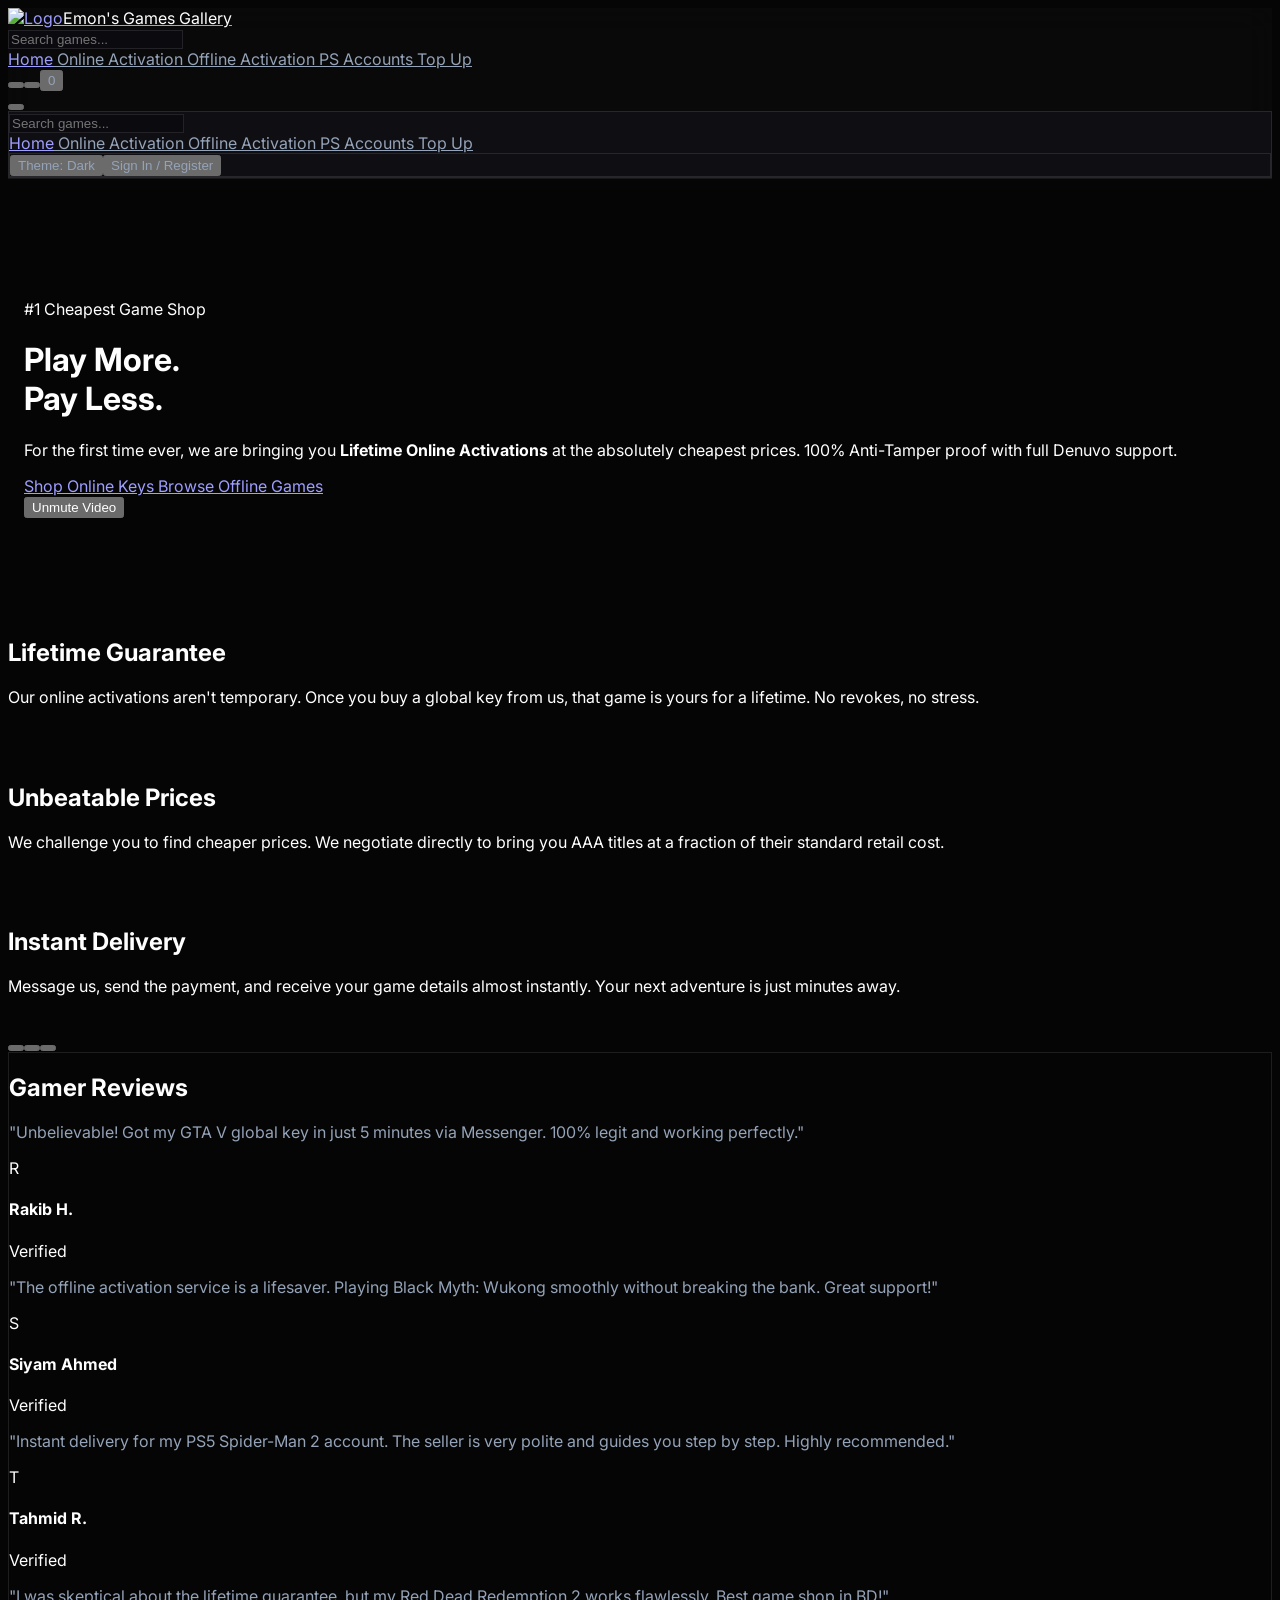
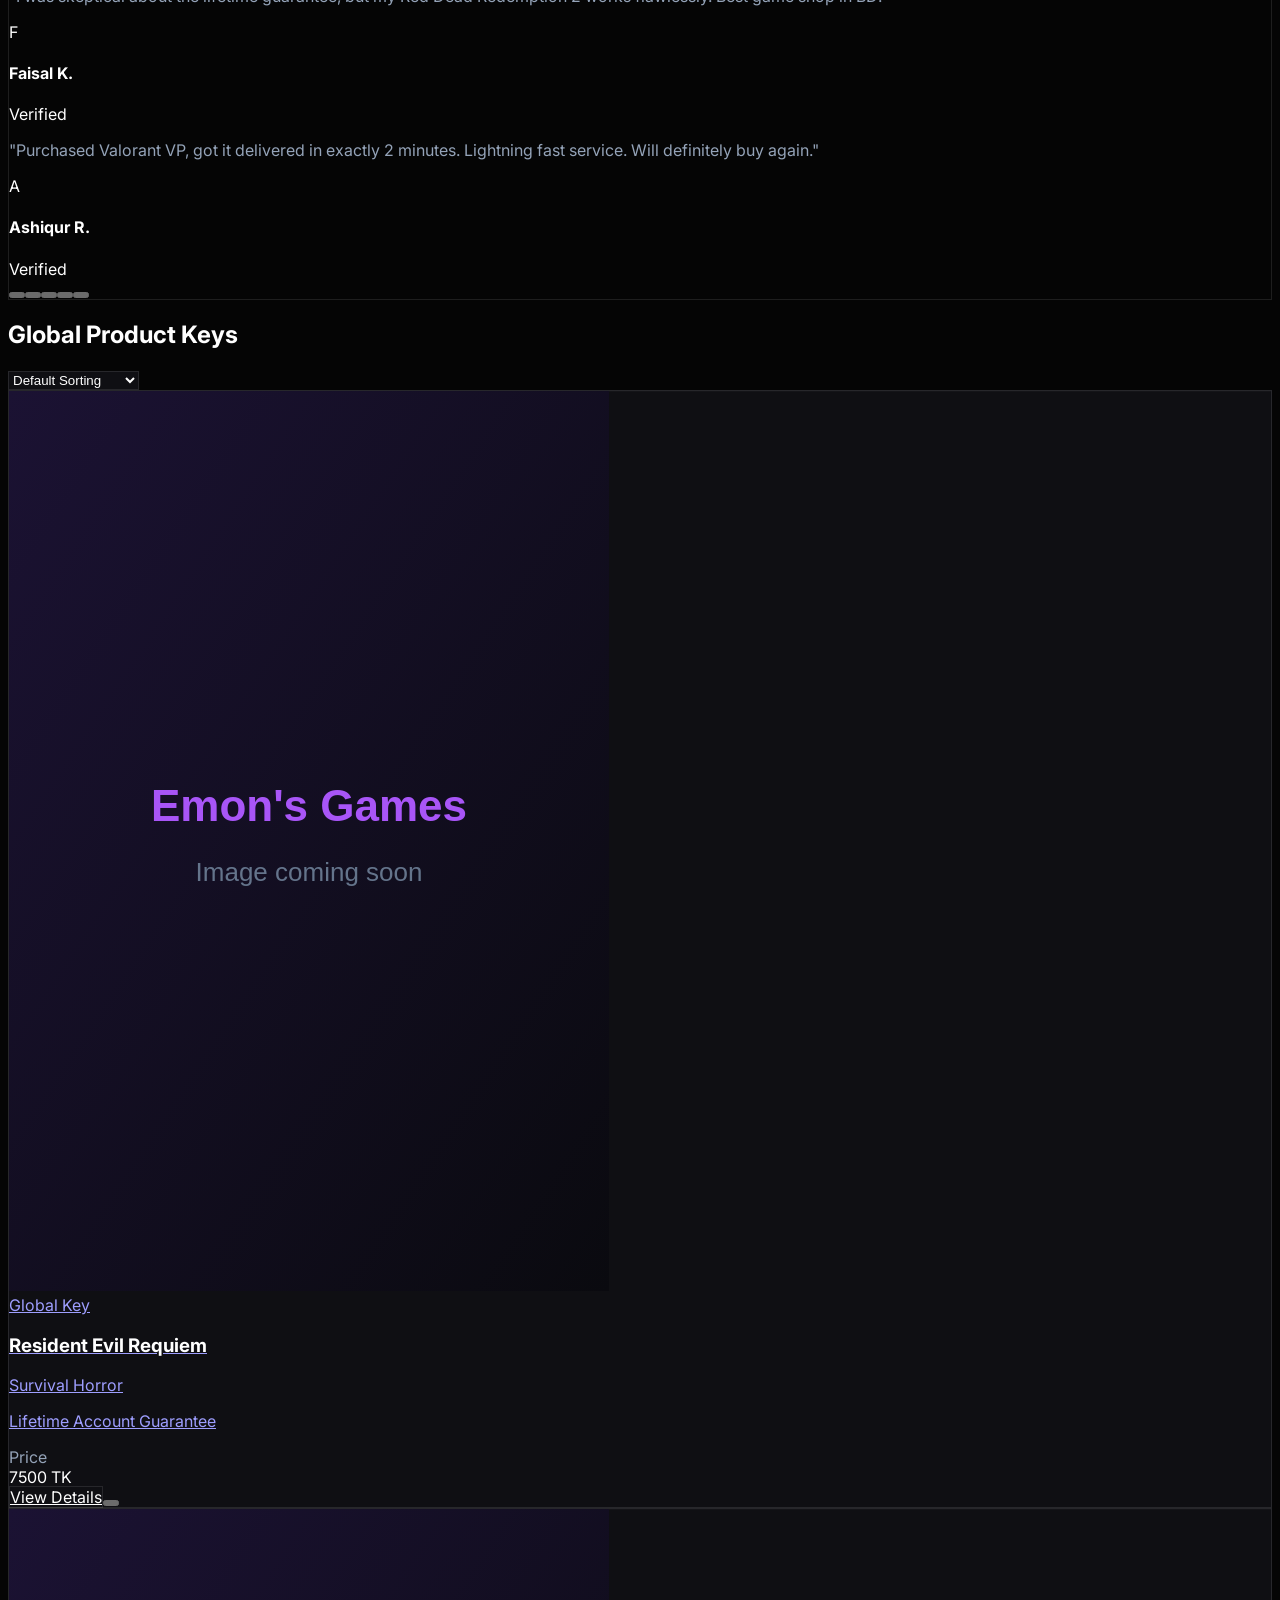
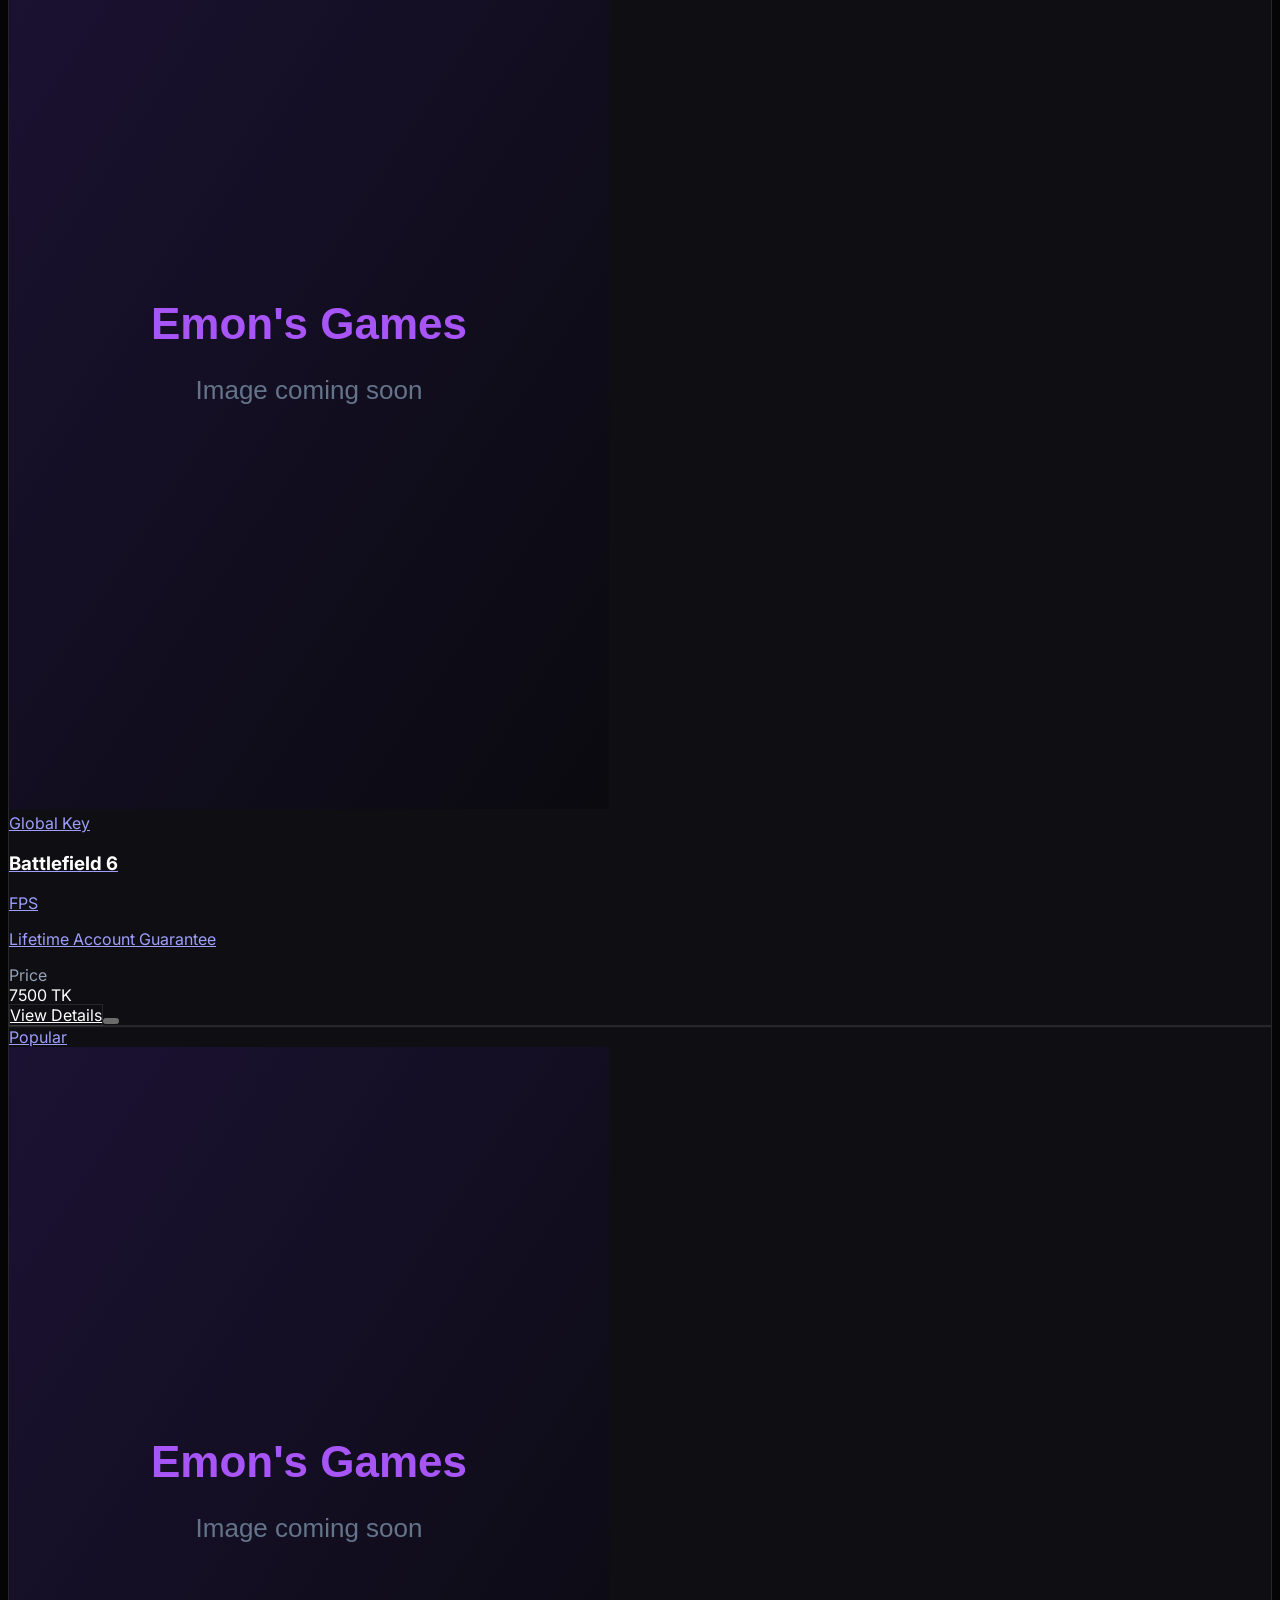
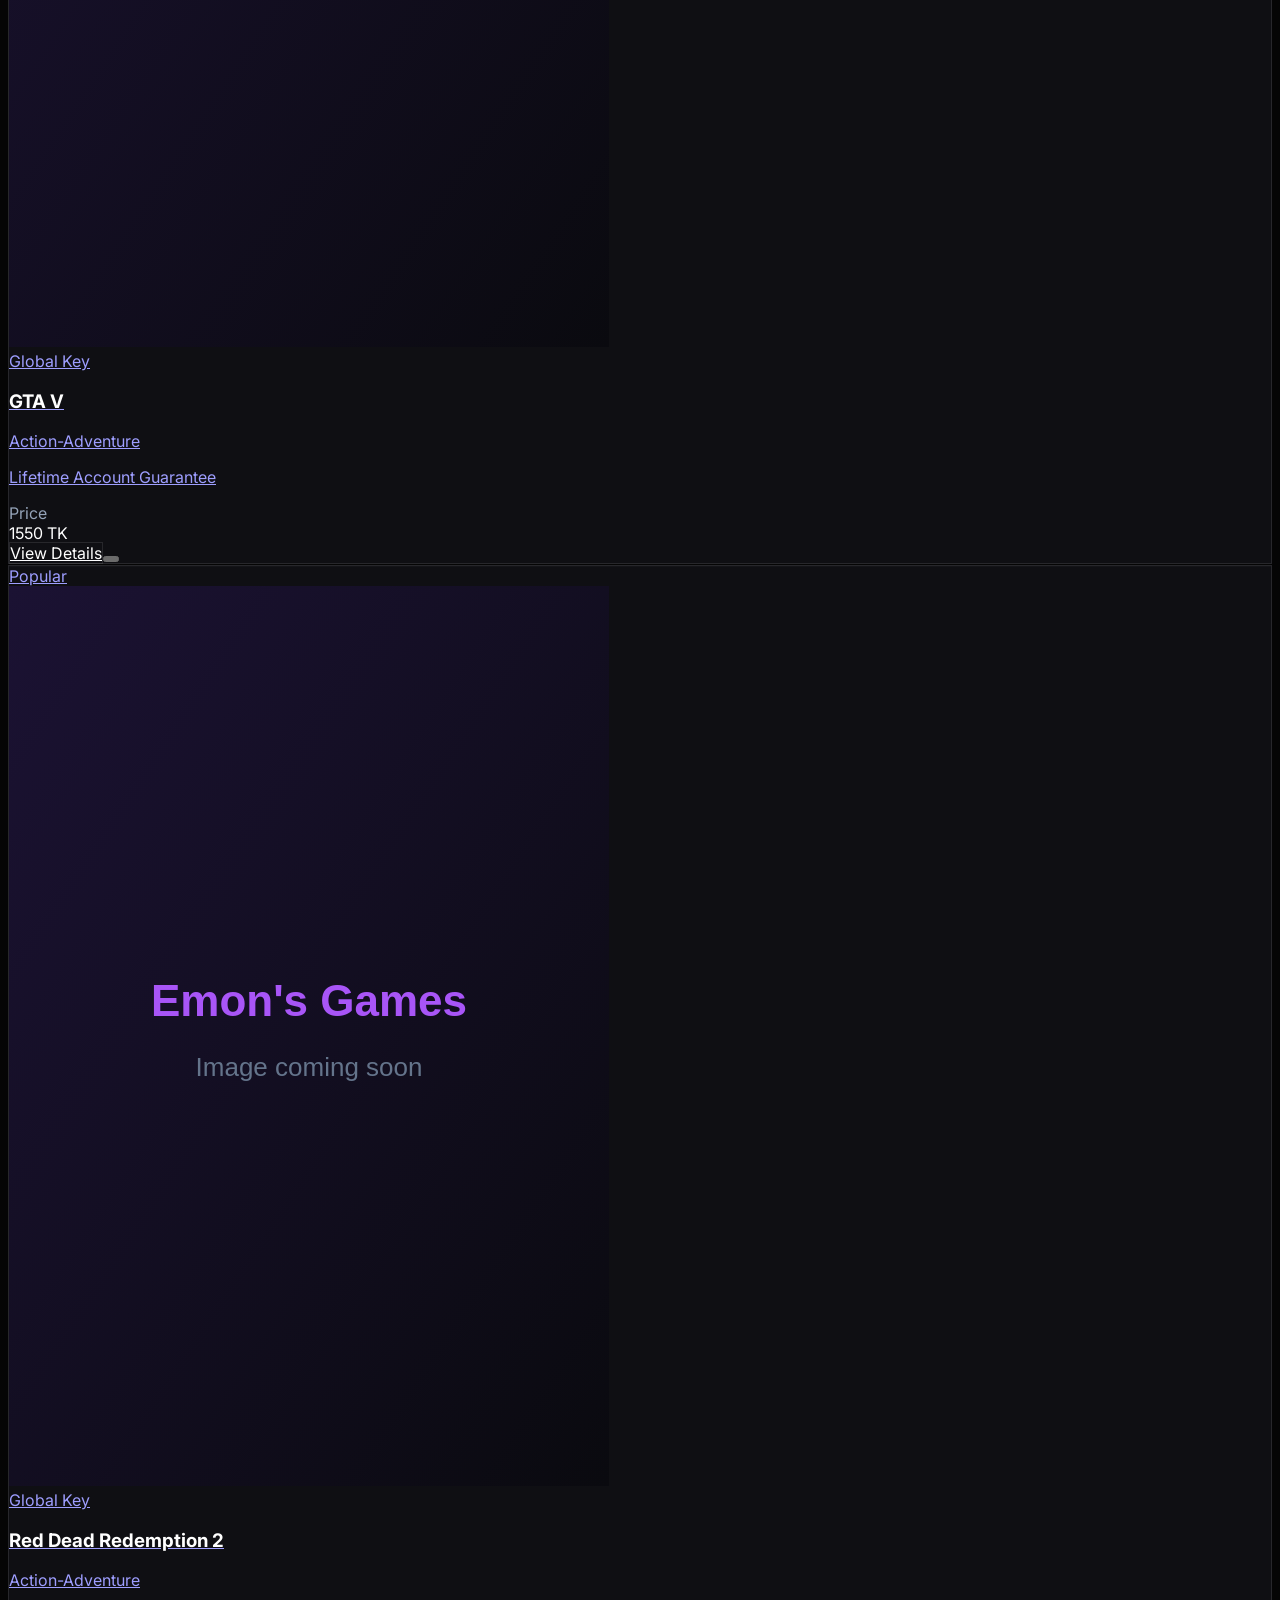
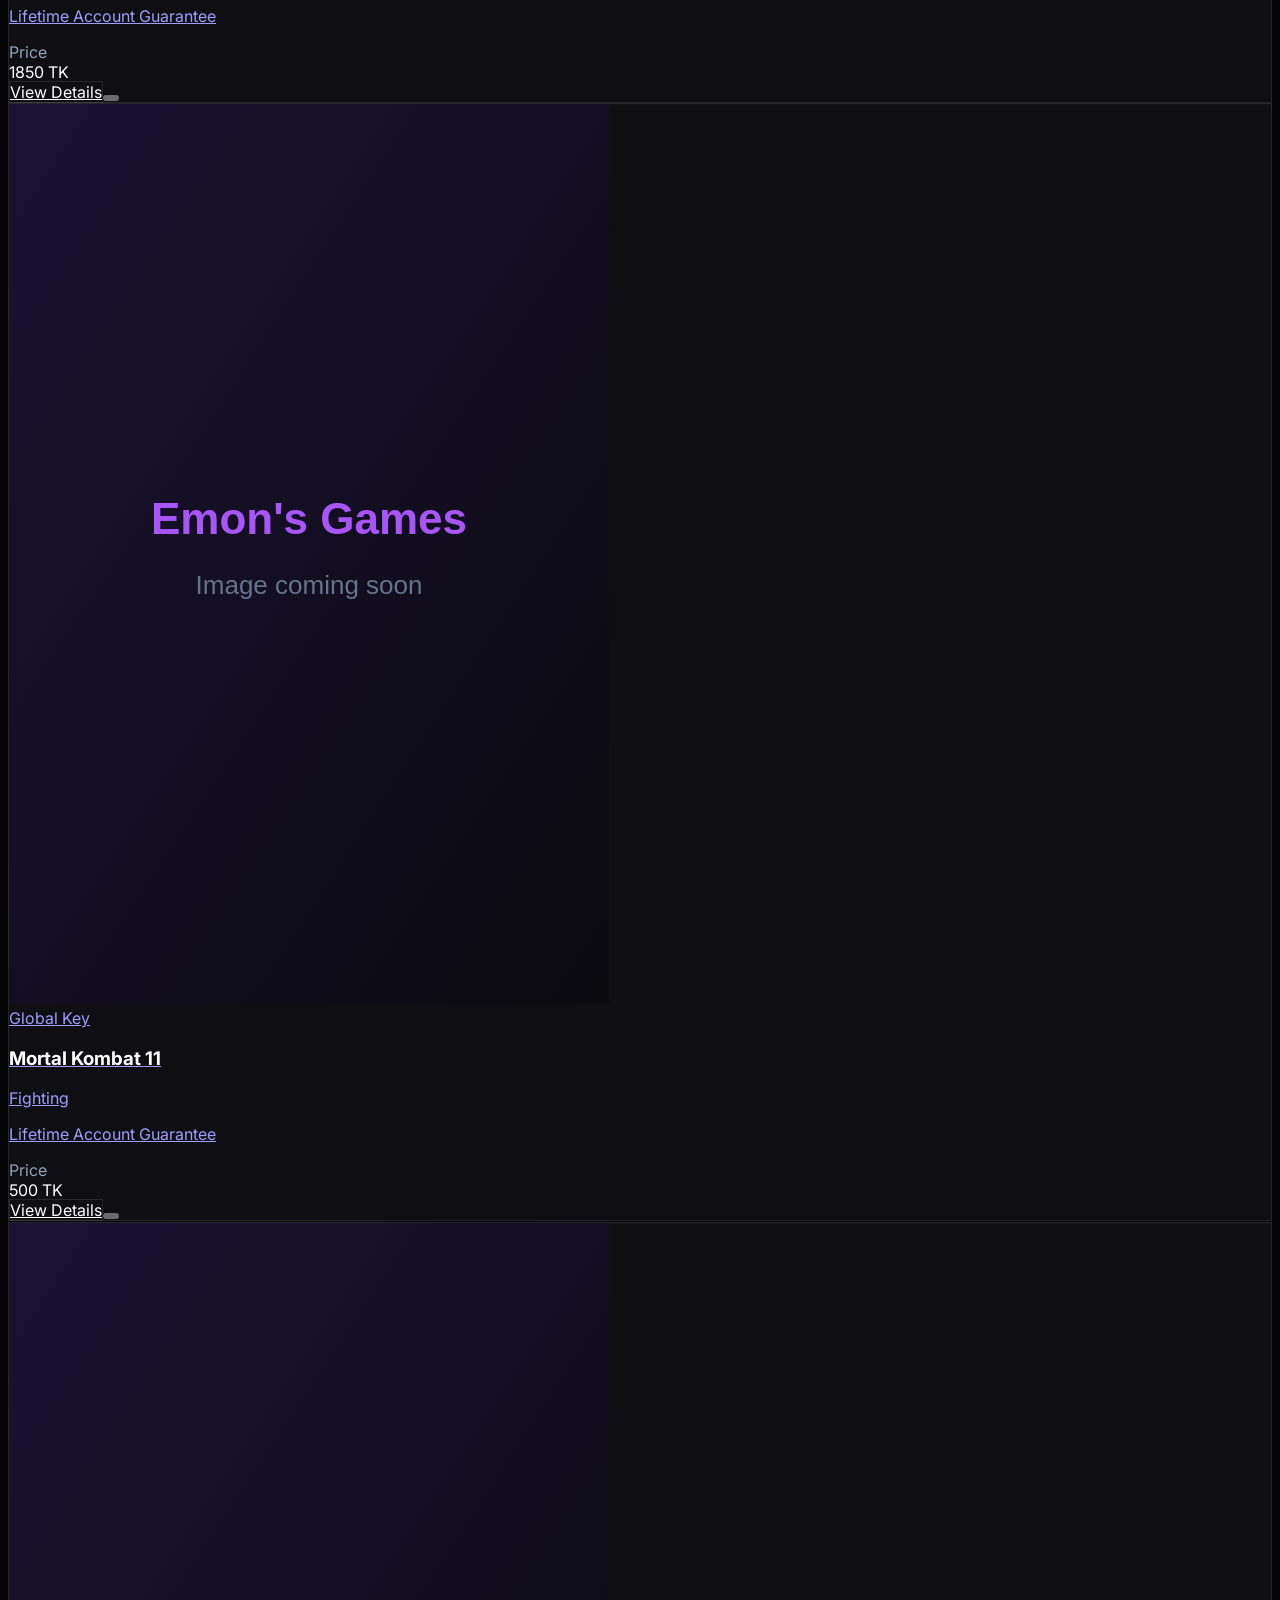
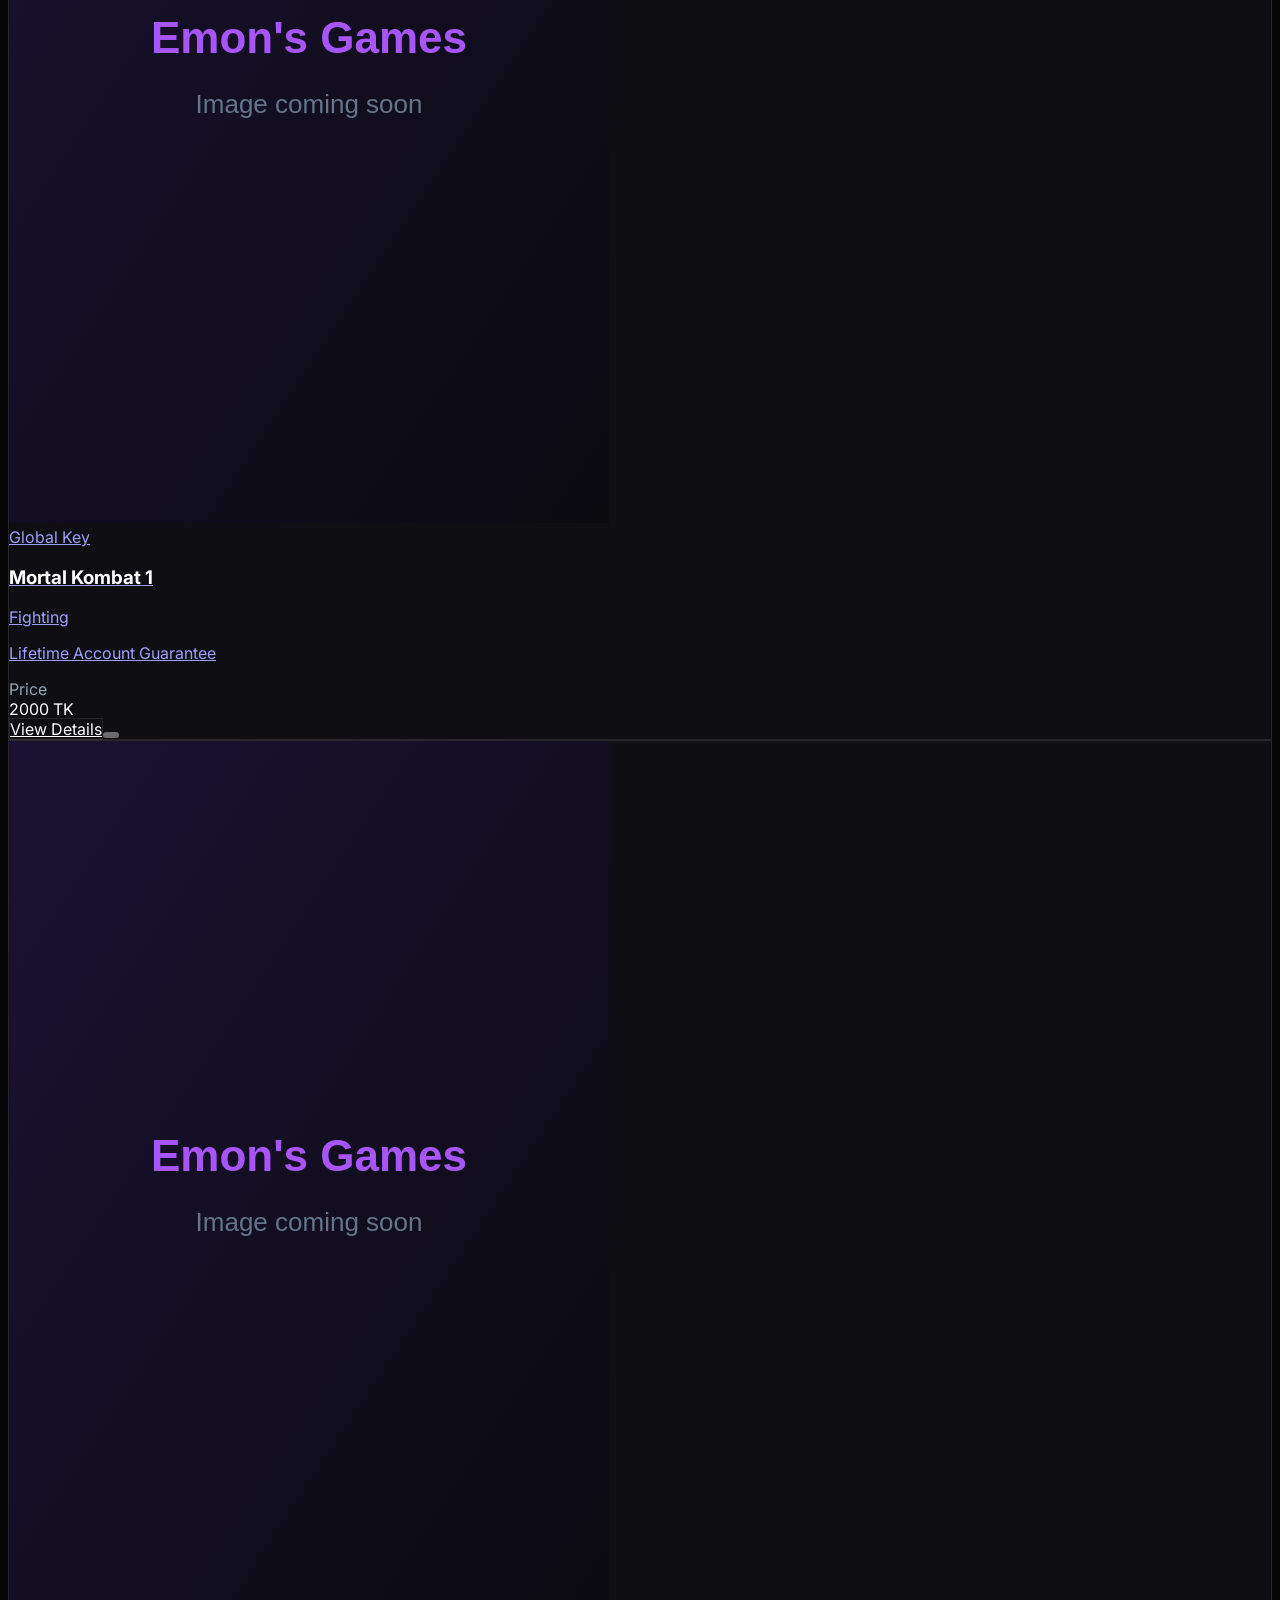
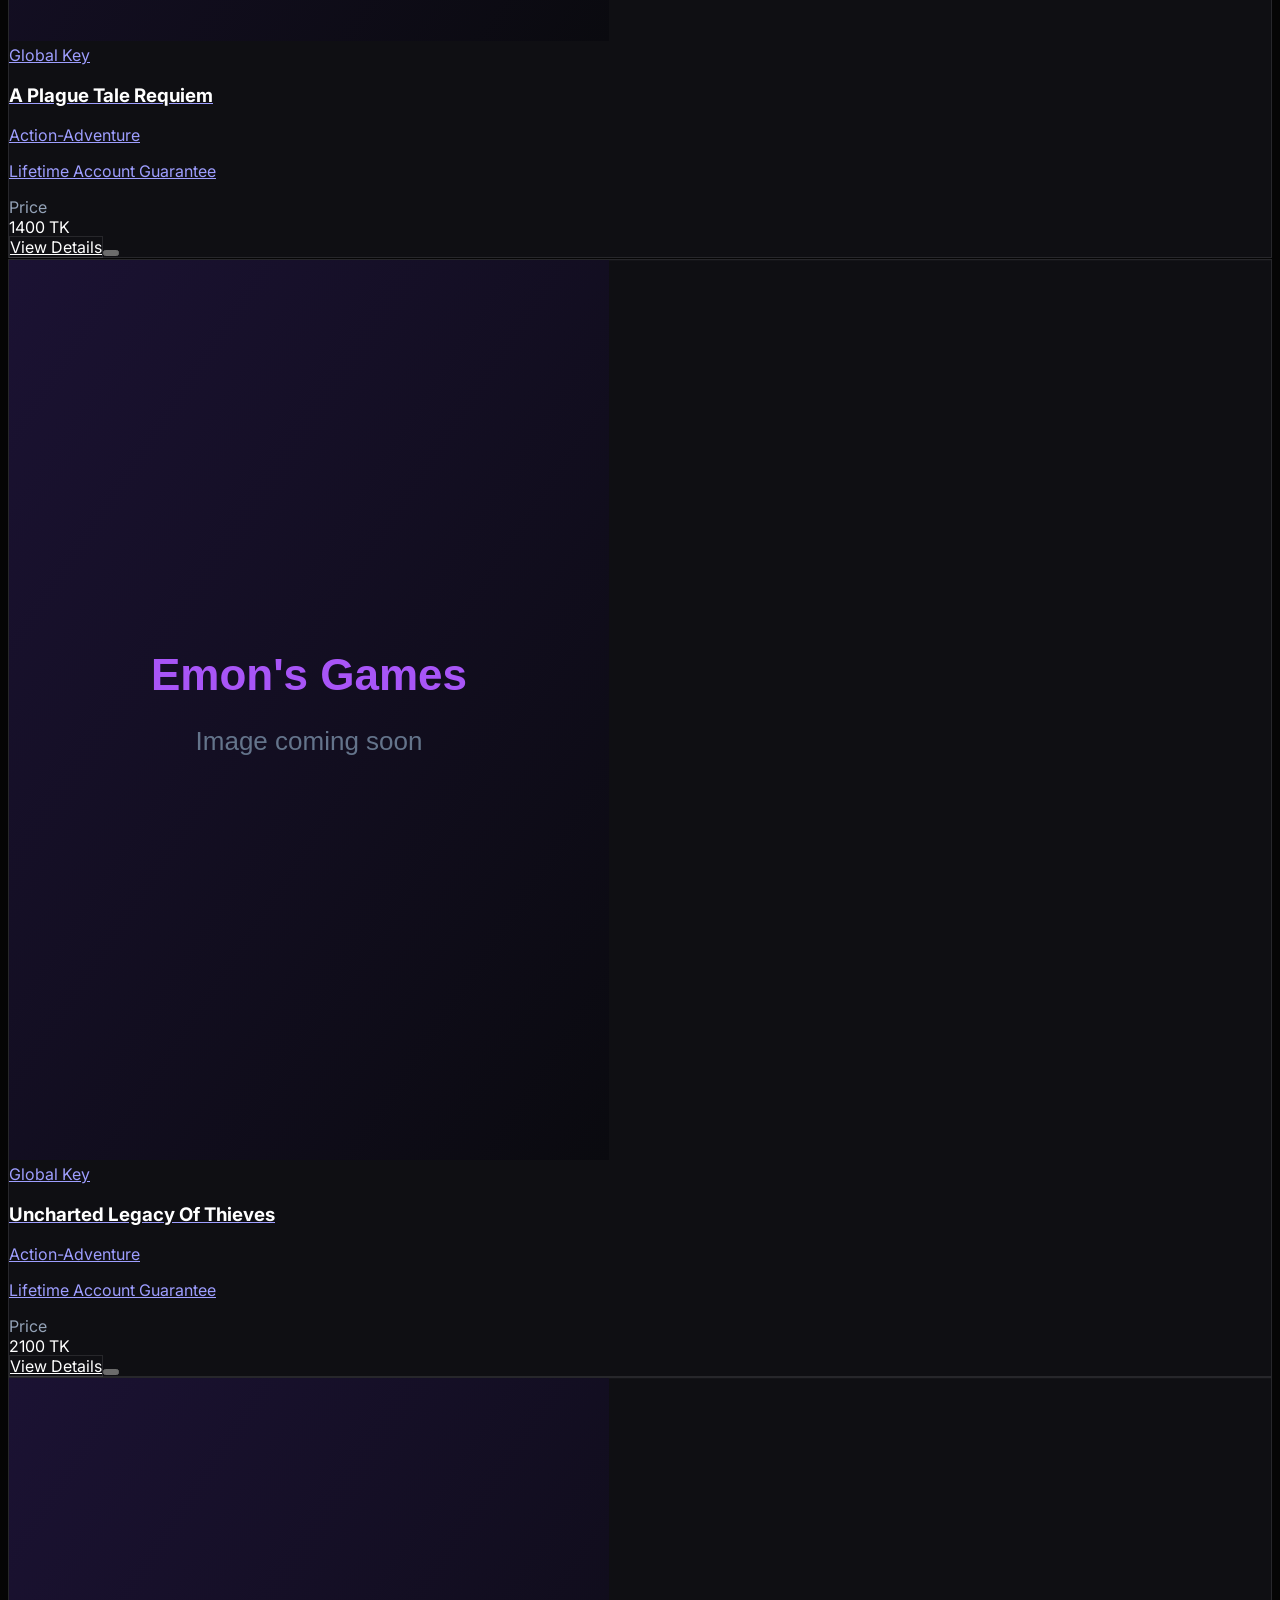
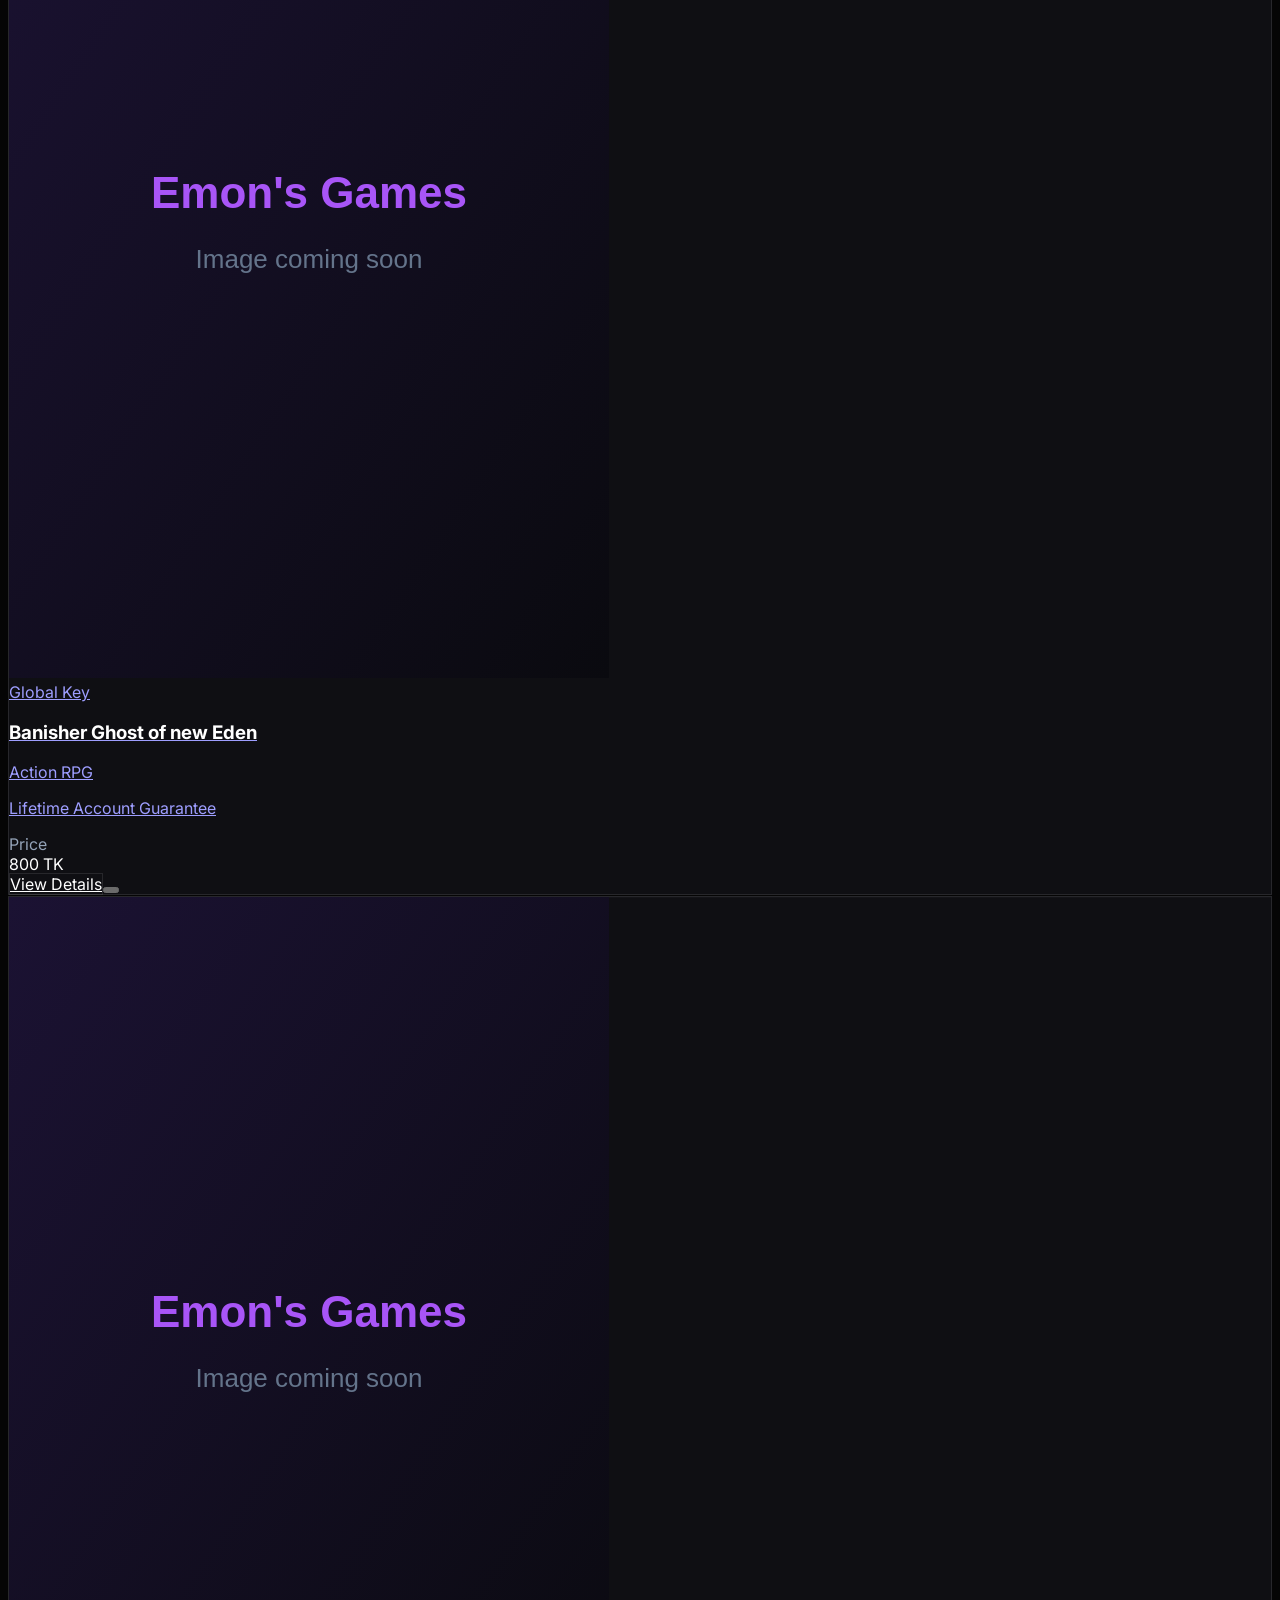
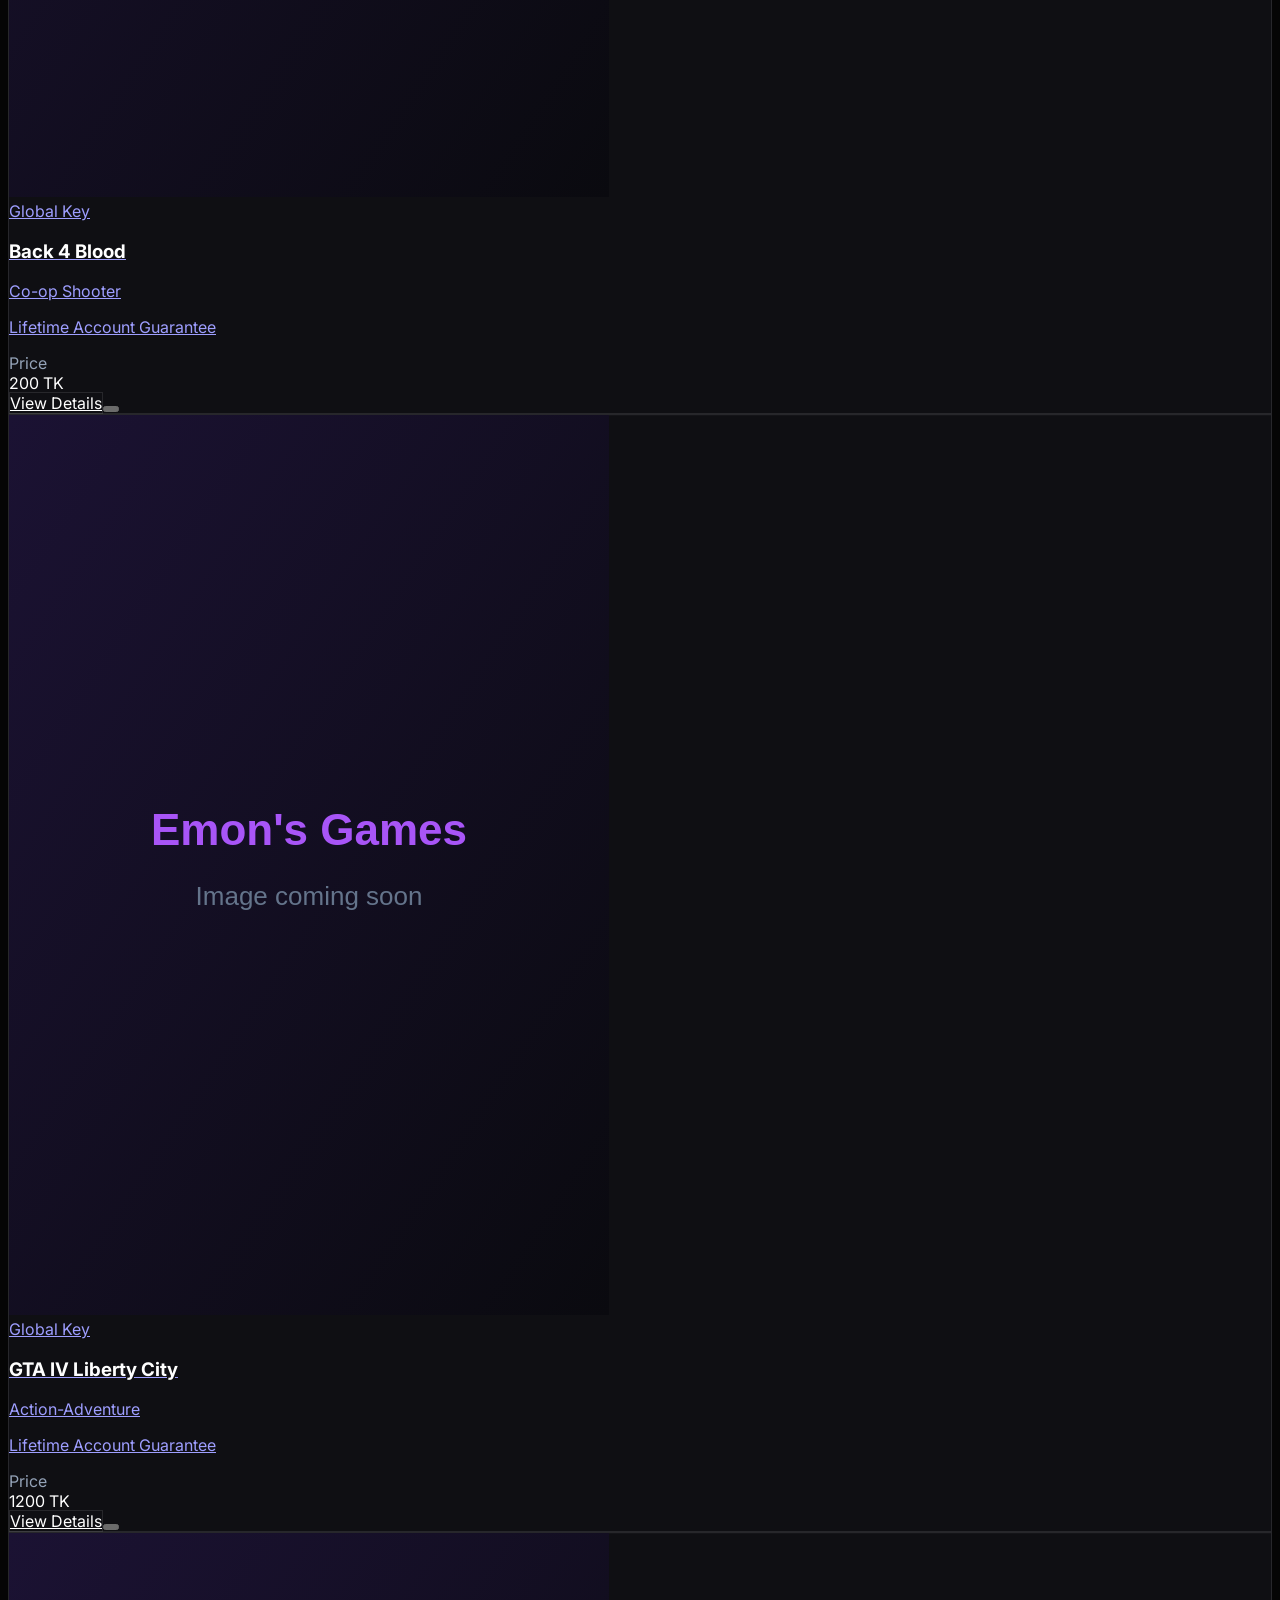
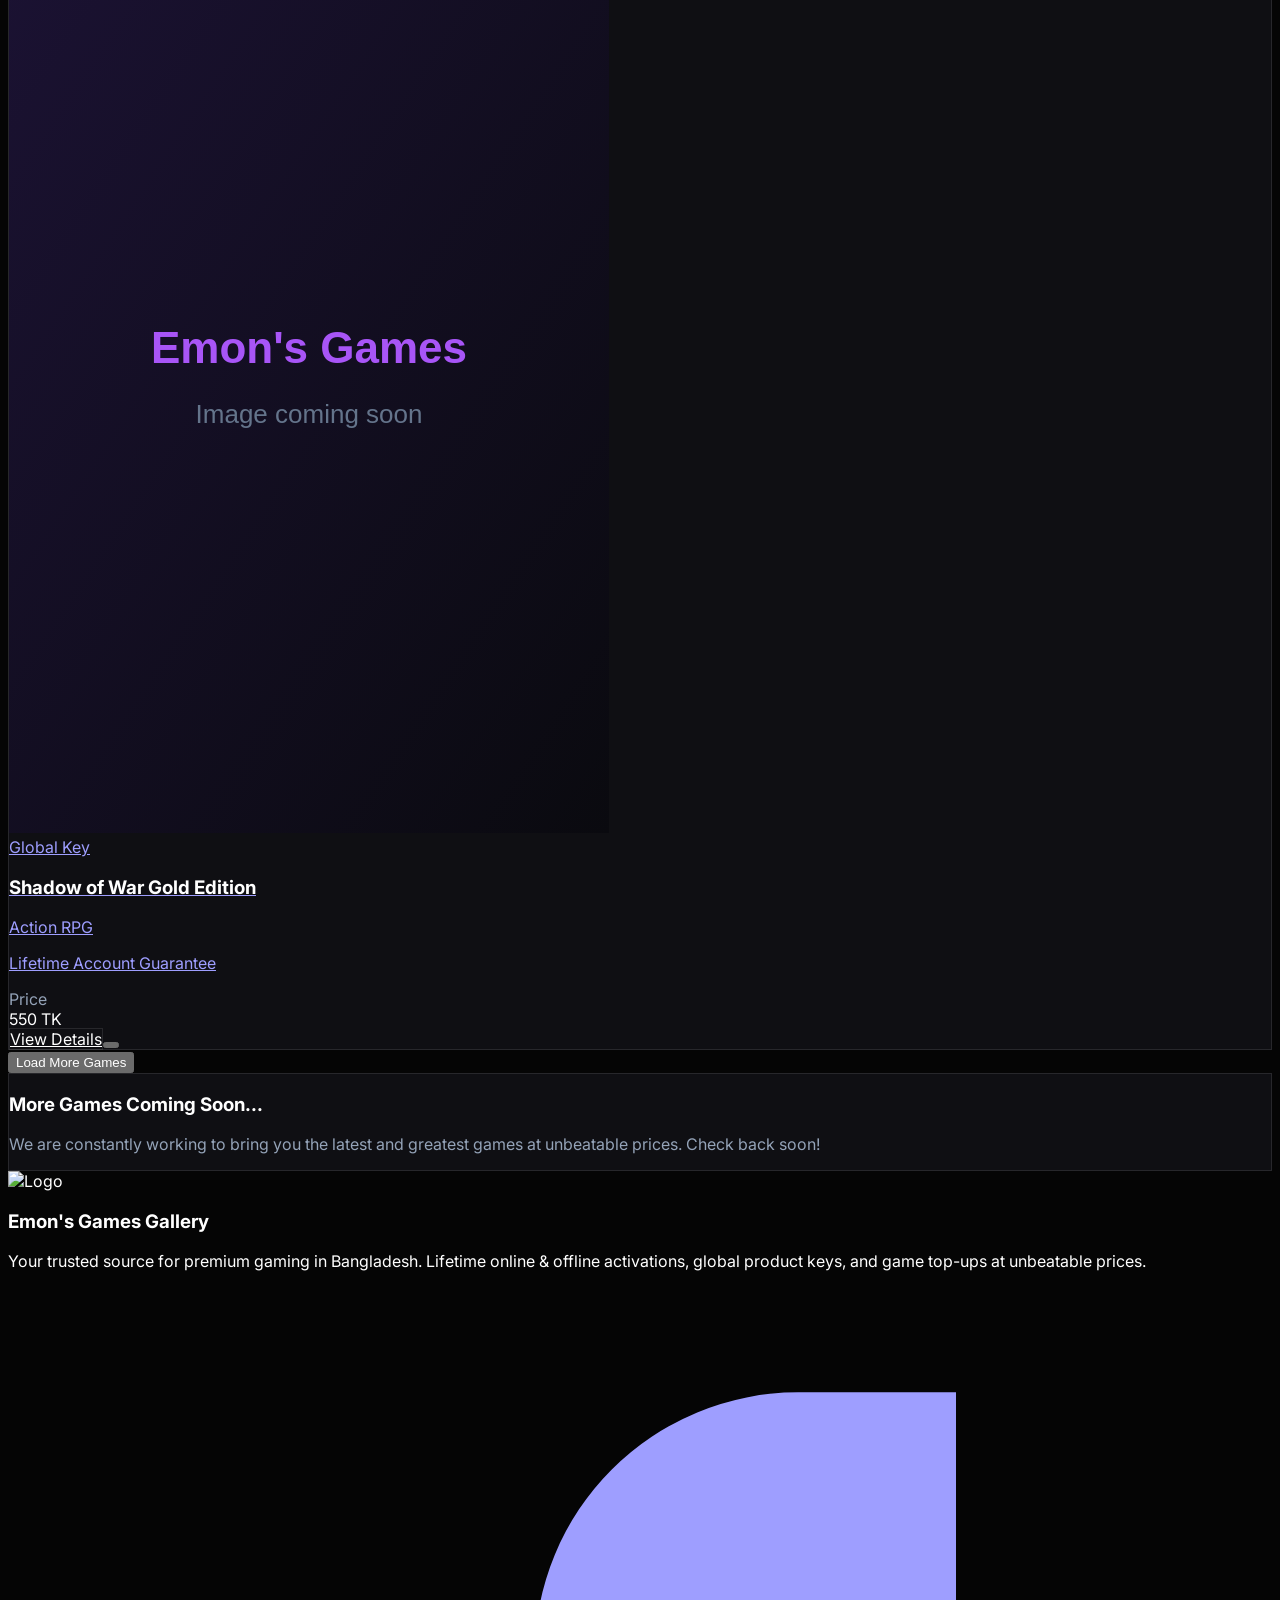
==== commit 24b5536b: "Fix search, broken images, and footer links - Search: add JS-driven form submit (works from any page" ====
--- a/index.html
+++ b/index.html
@@ -22,10 +22,10 @@
     <!-- Lucide Icons -->
     <script src="https://unpkg.com/lucide@latest"></script>
 
-    <link rel="stylesheet" href="styles.css?v=4">
-    <script src="data.js?v=4" defer></script>
-    <script src="app.js?v=4" defer></script>
-    <script src="animations.js?v=4" defer></script>
+    <link rel="stylesheet" href="styles.css?v=5">
+    <script src="data.js?v=5" defer></script>
+    <script src="app.js?v=5" defer></script>
+    <script src="animations.js?v=5" defer></script>
 </head>
 <body data-page="home" class="bg-app pb-20 md:pb-0">
 
--- a/styles.css
+++ b/styles.css
@@ -381,6 +381,34 @@
 .gg-card { box-shadow: 0 1px 0 rgba(255,255,255,0.02) inset; }
 html.light .gg-card { box-shadow: 0 6px 20px rgba(15, 23, 42, 0.06); }
 
+/* ---------- Developer name: animated gradient + underline + glow ---------- */
+.dev-name {
+    font-weight: 800;
+    text-decoration: underline;
+    text-decoration-thickness: 2px;
+    text-underline-offset: 3px;
+    text-decoration-color: rgba(34, 211, 238, 0.7);
+    background: linear-gradient(90deg, #a855f7, #22d3ee, #f0abfc, #a855f7);
+    background-size: 250% auto;
+    -webkit-background-clip: text;
+    background-clip: text;
+    -webkit-text-fill-color: transparent;
+    color: transparent;
+    animation: devNameSlide 3.5s linear infinite, devNamePulse 2.5s ease-in-out infinite;
+    transition: transform 0.3s var(--ease-out-back), filter 0.3s ease;
+    display: inline-block;
+}
+.dev-name:hover {
+    transform: scale(1.12);
+    filter: drop-shadow(0 0 8px rgba(168, 85, 247, 0.8));
+    text-decoration-color: #f0abfc;
+}
+@keyframes devNameSlide { to { background-position: 250% center; } }
+@keyframes devNamePulse {
+    0%, 100% { filter: drop-shadow(0 0 2px rgba(168, 85, 247, 0.4)); }
+    50% { filter: drop-shadow(0 0 9px rgba(34, 211, 238, 0.7)); }
+}
+
 /* =========================================================
    ACCESSIBILITY — respect reduced motion
    Disables all the heavy motion above for users who ask.
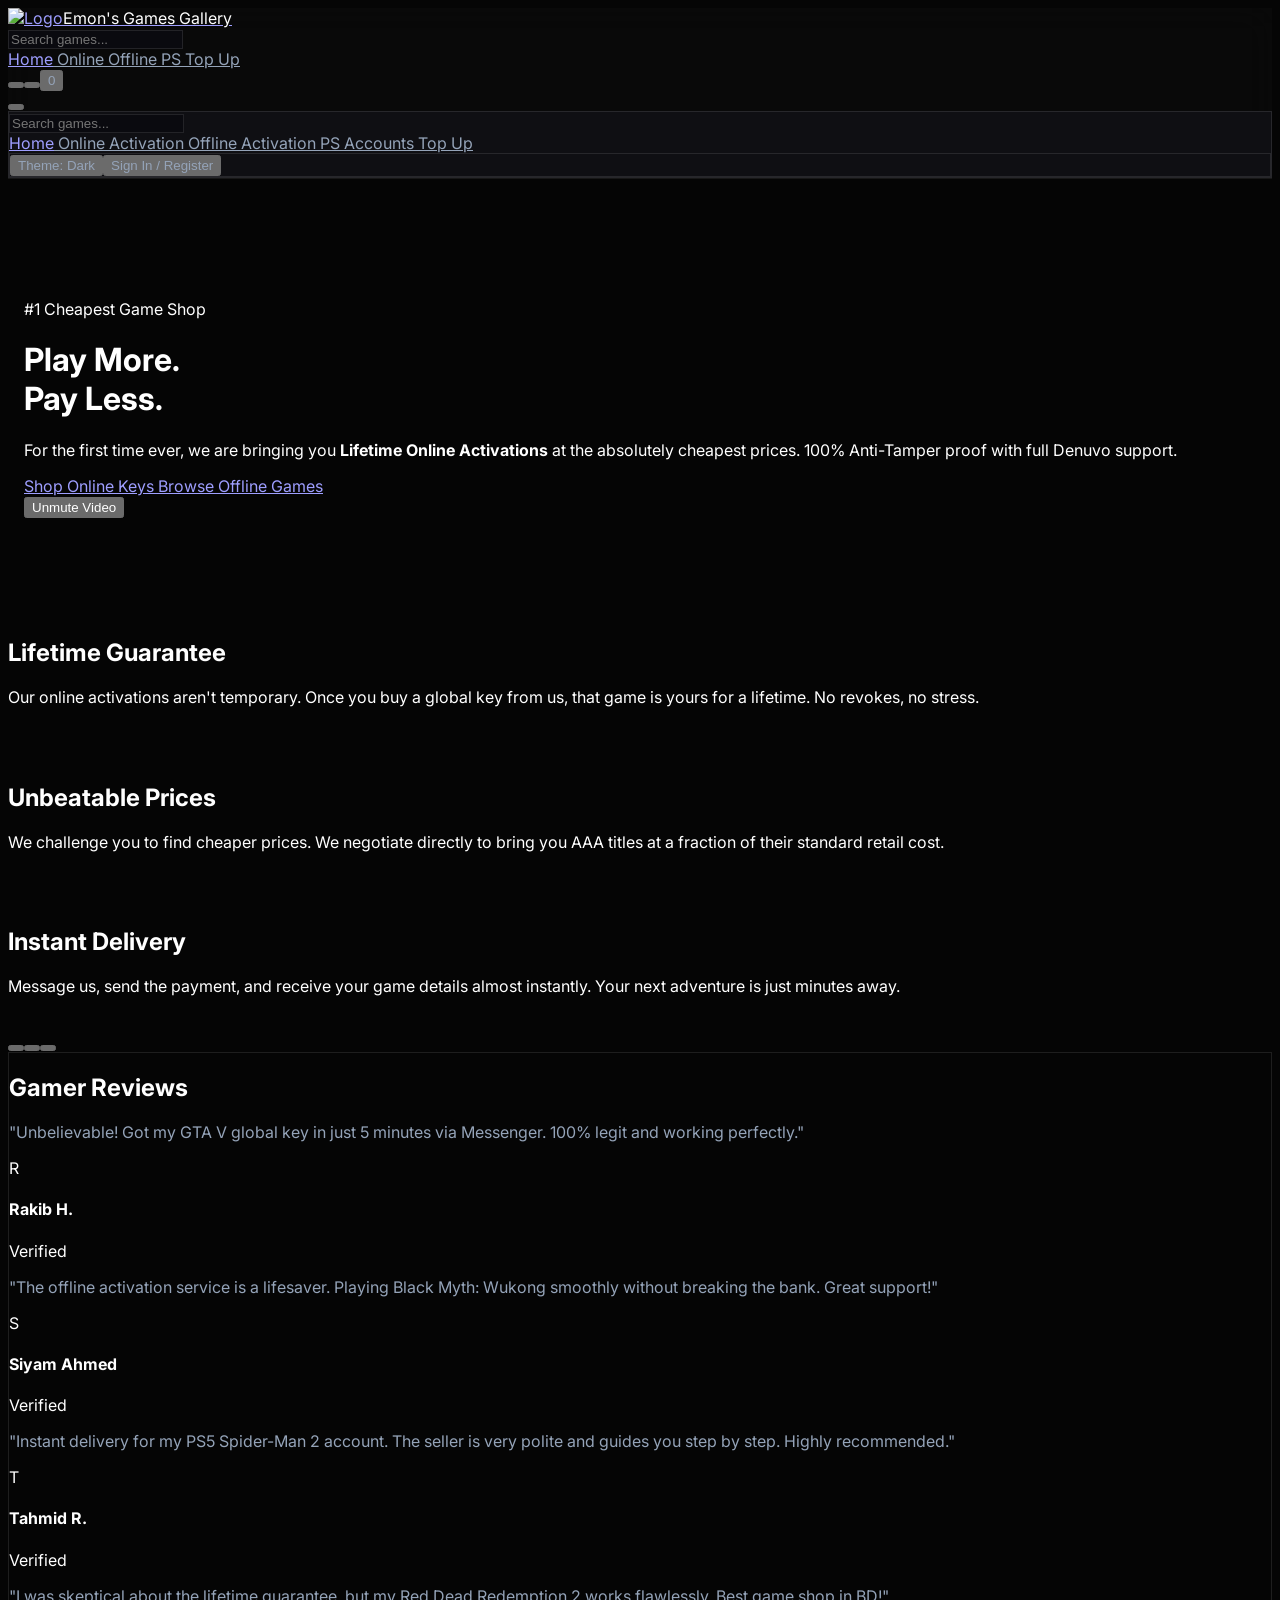
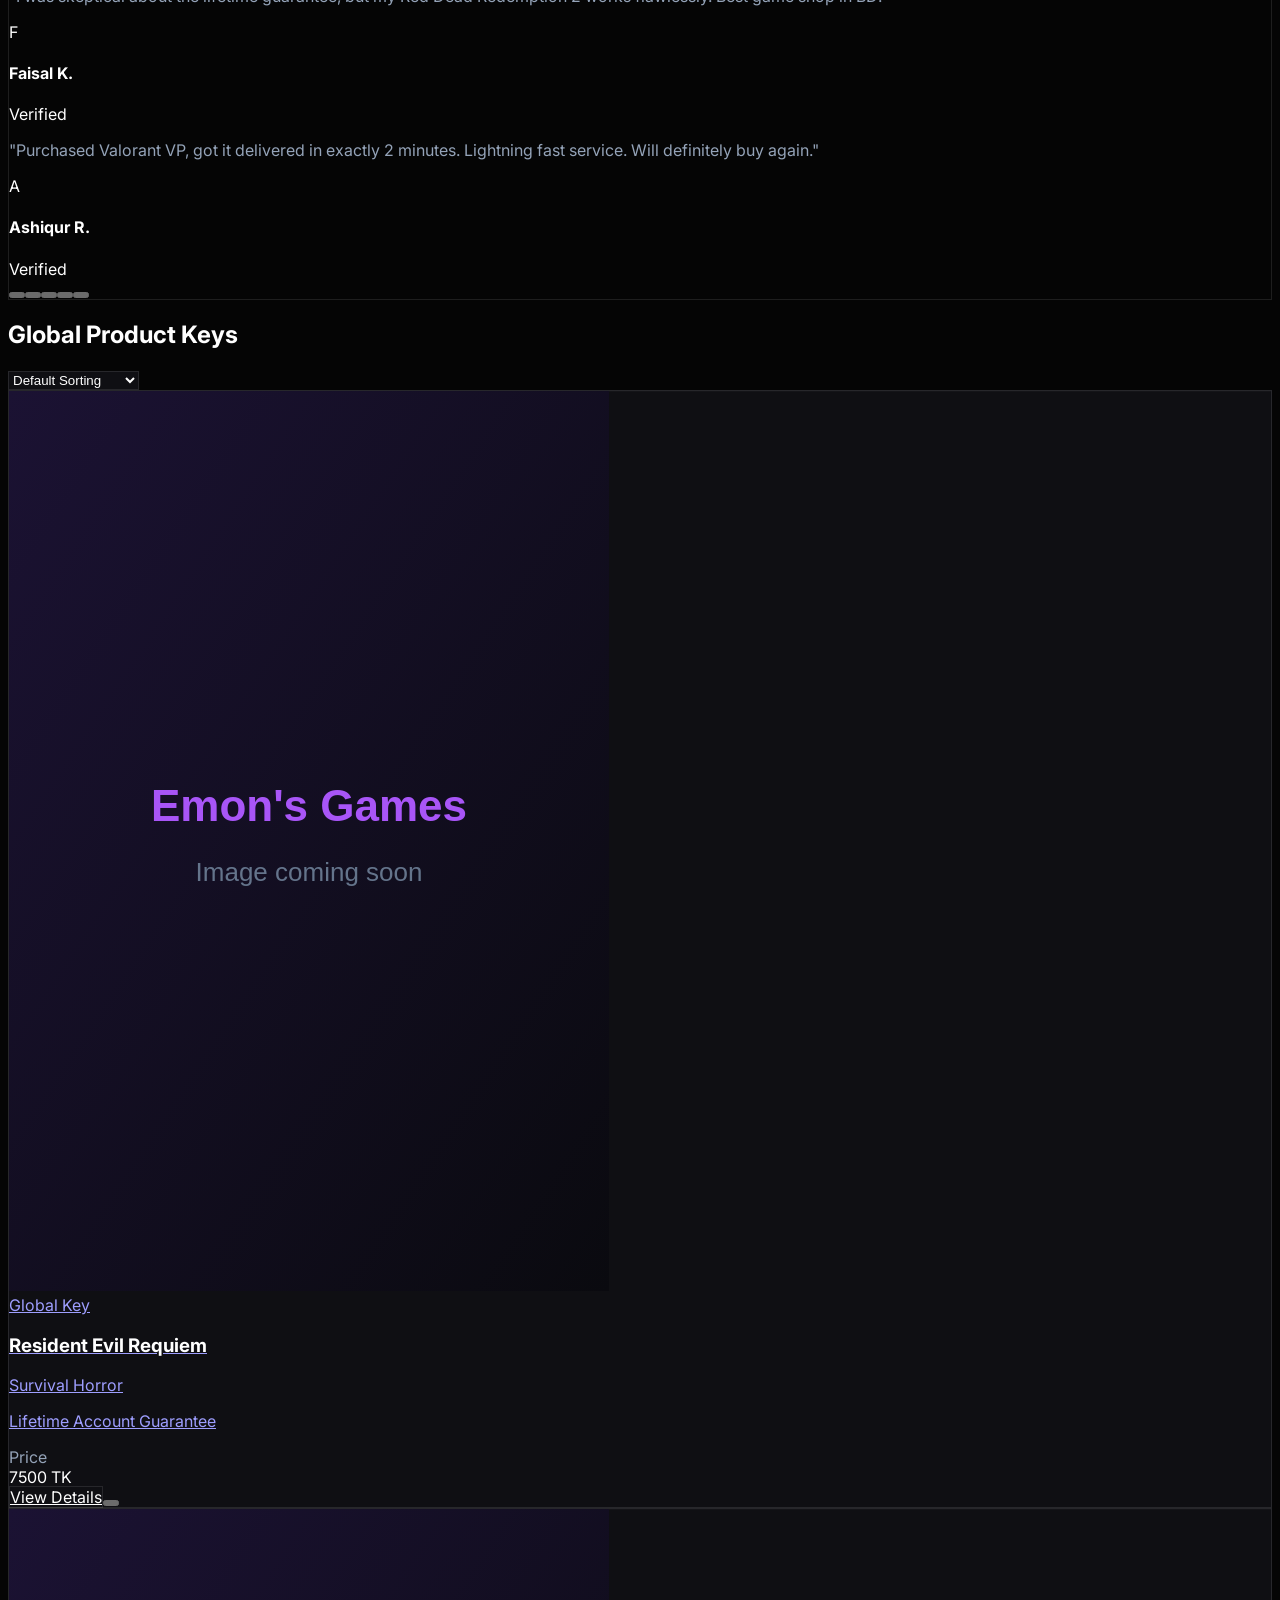
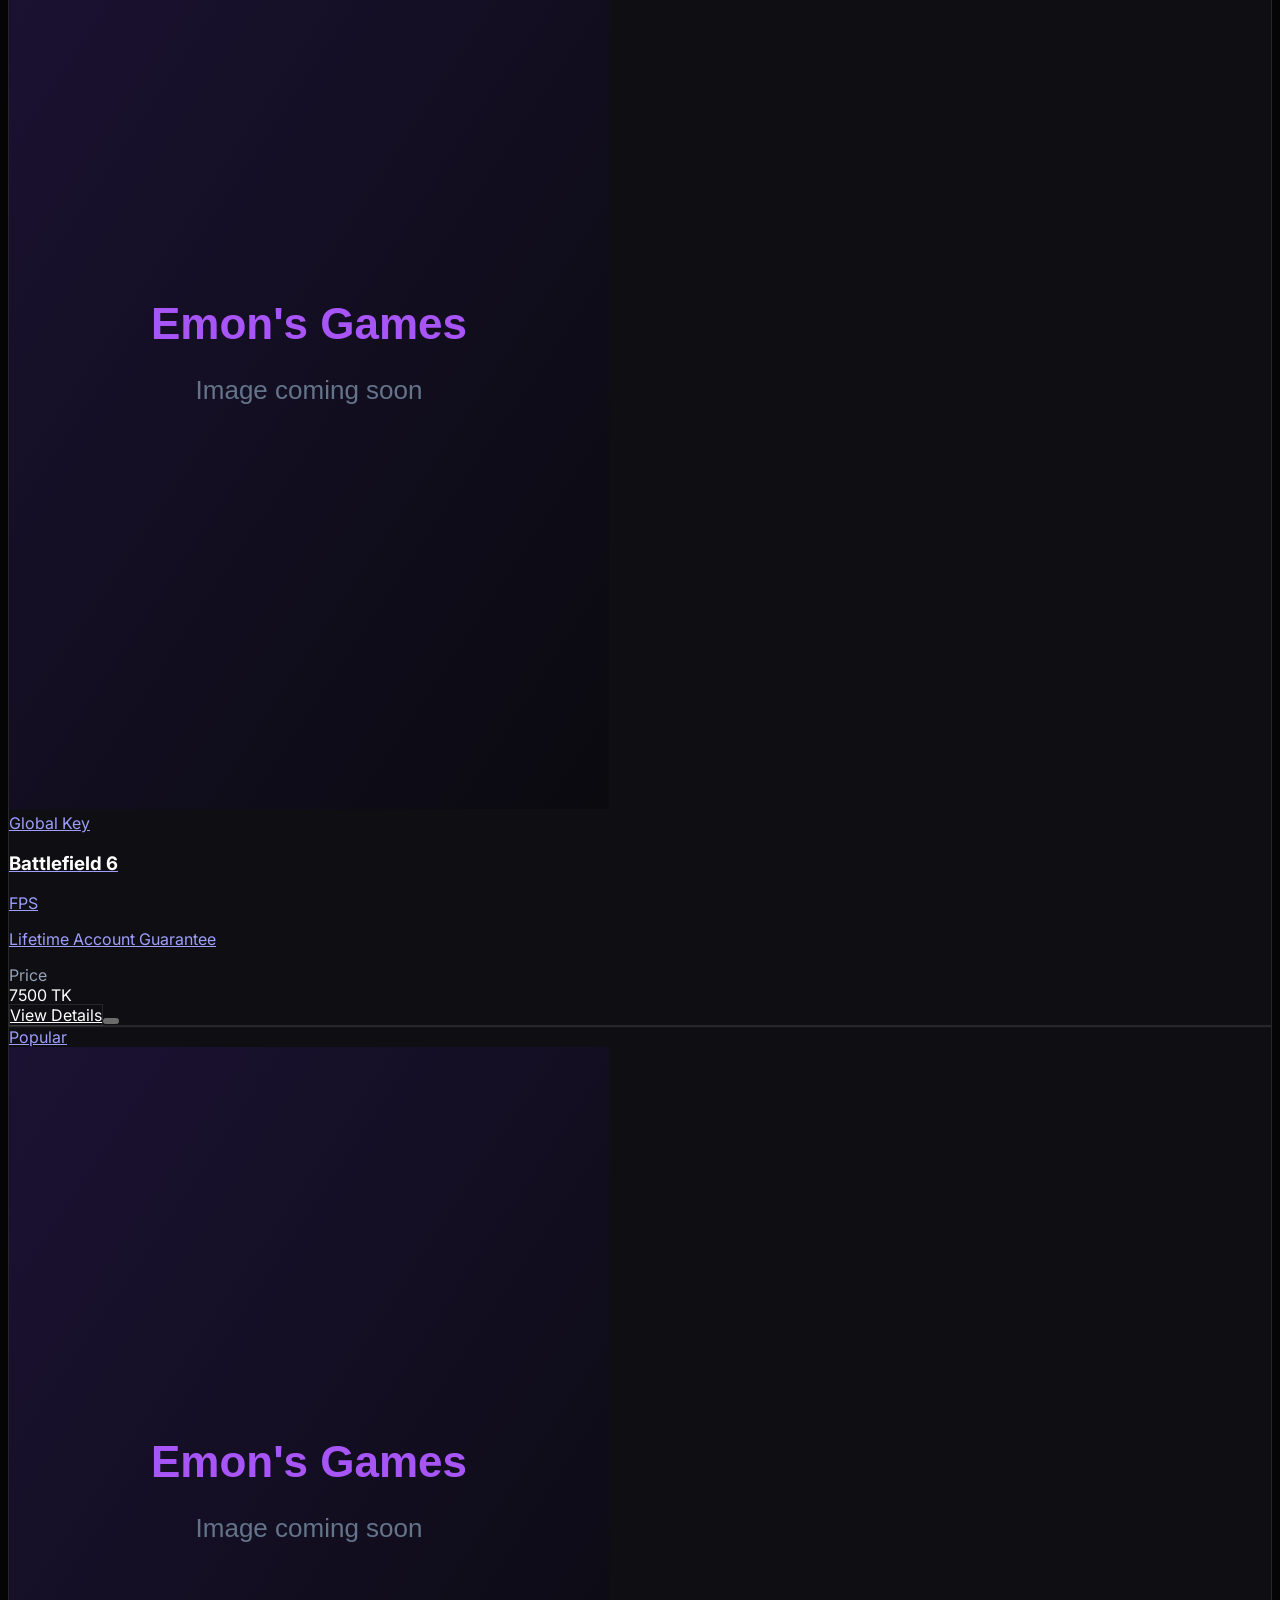
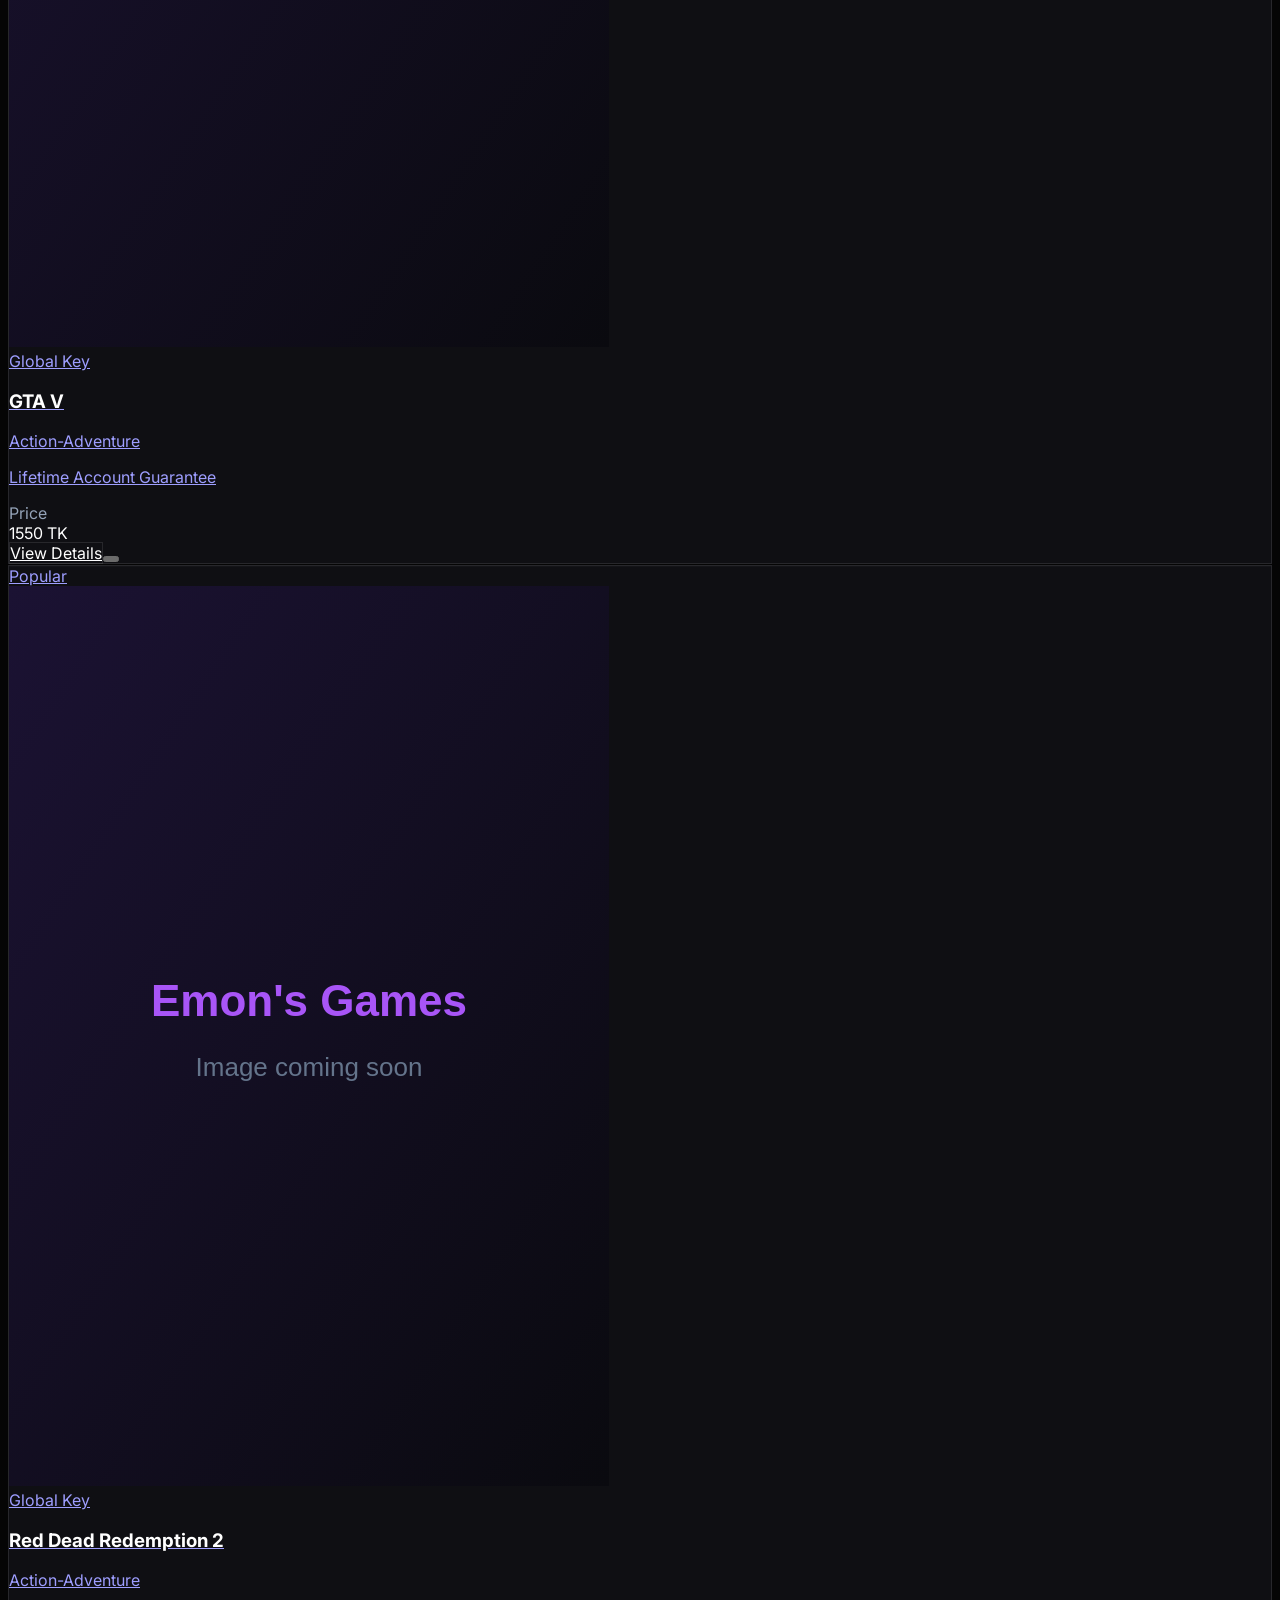
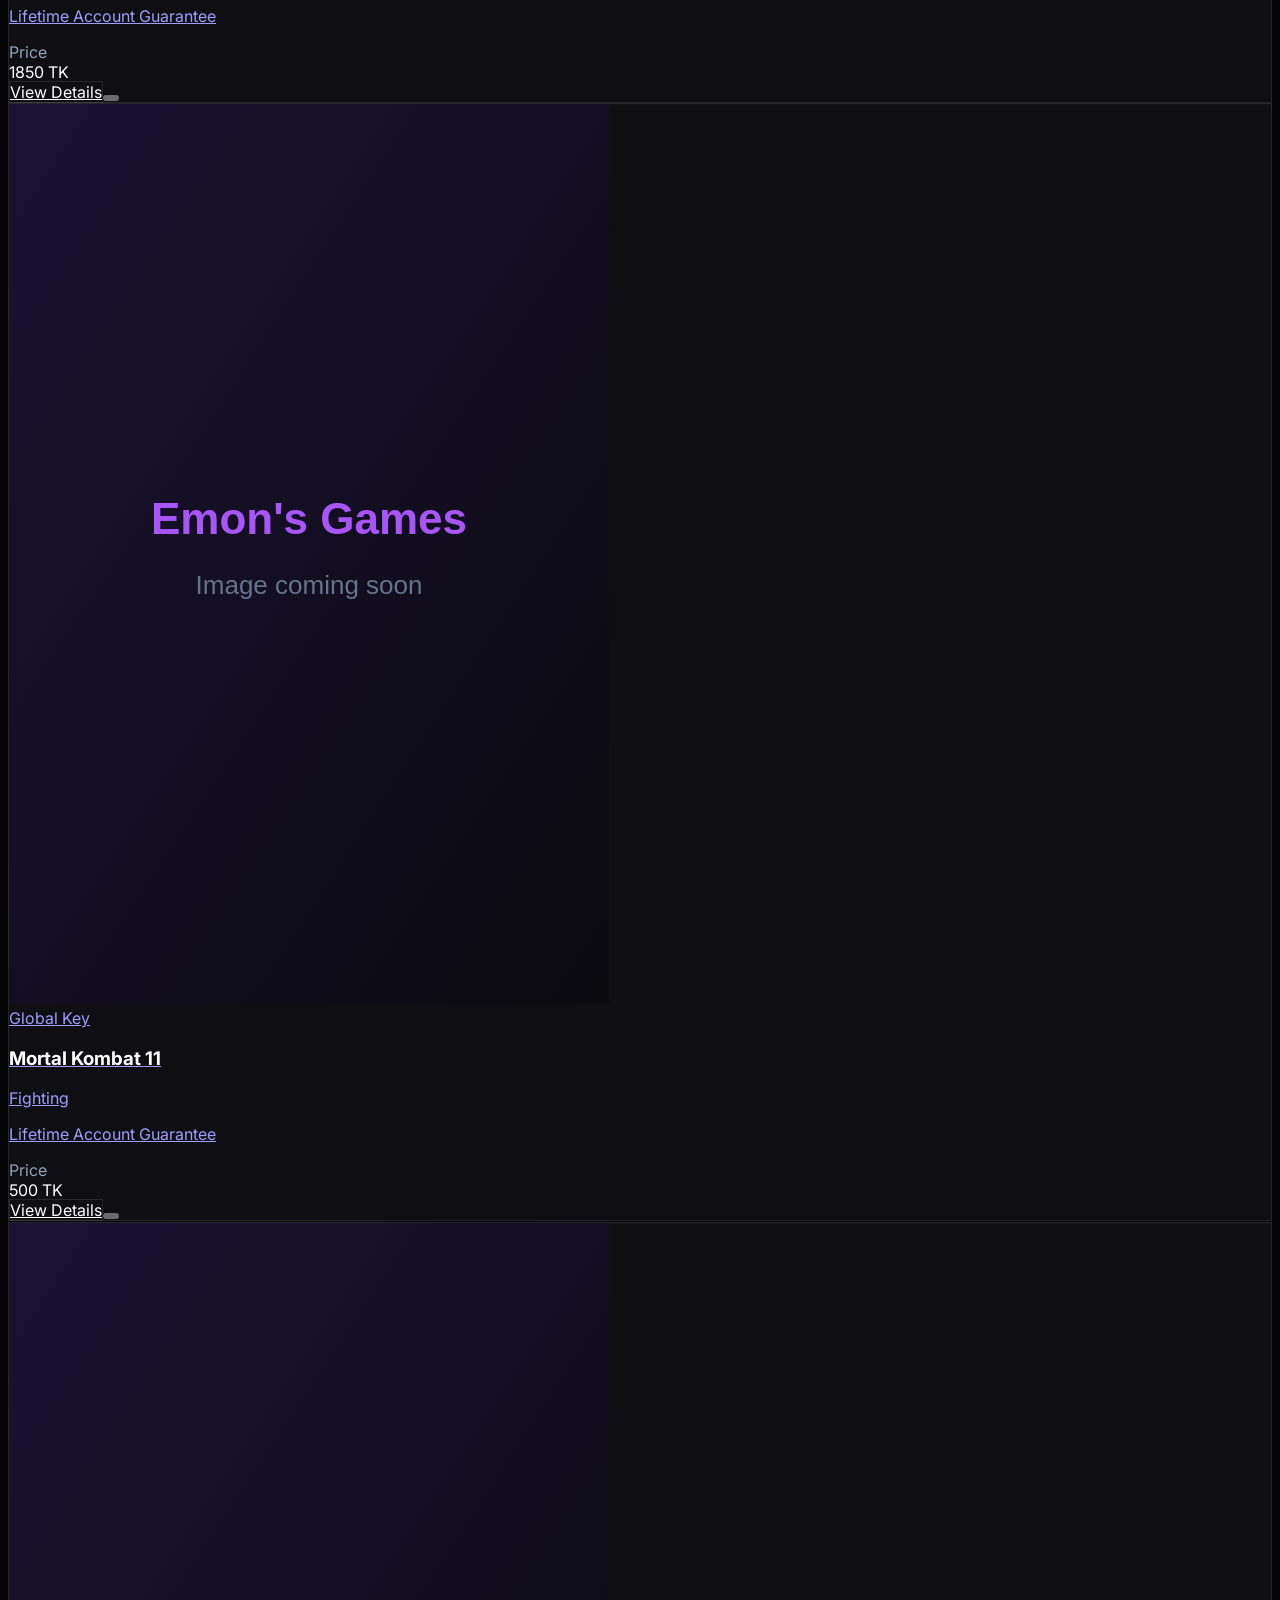
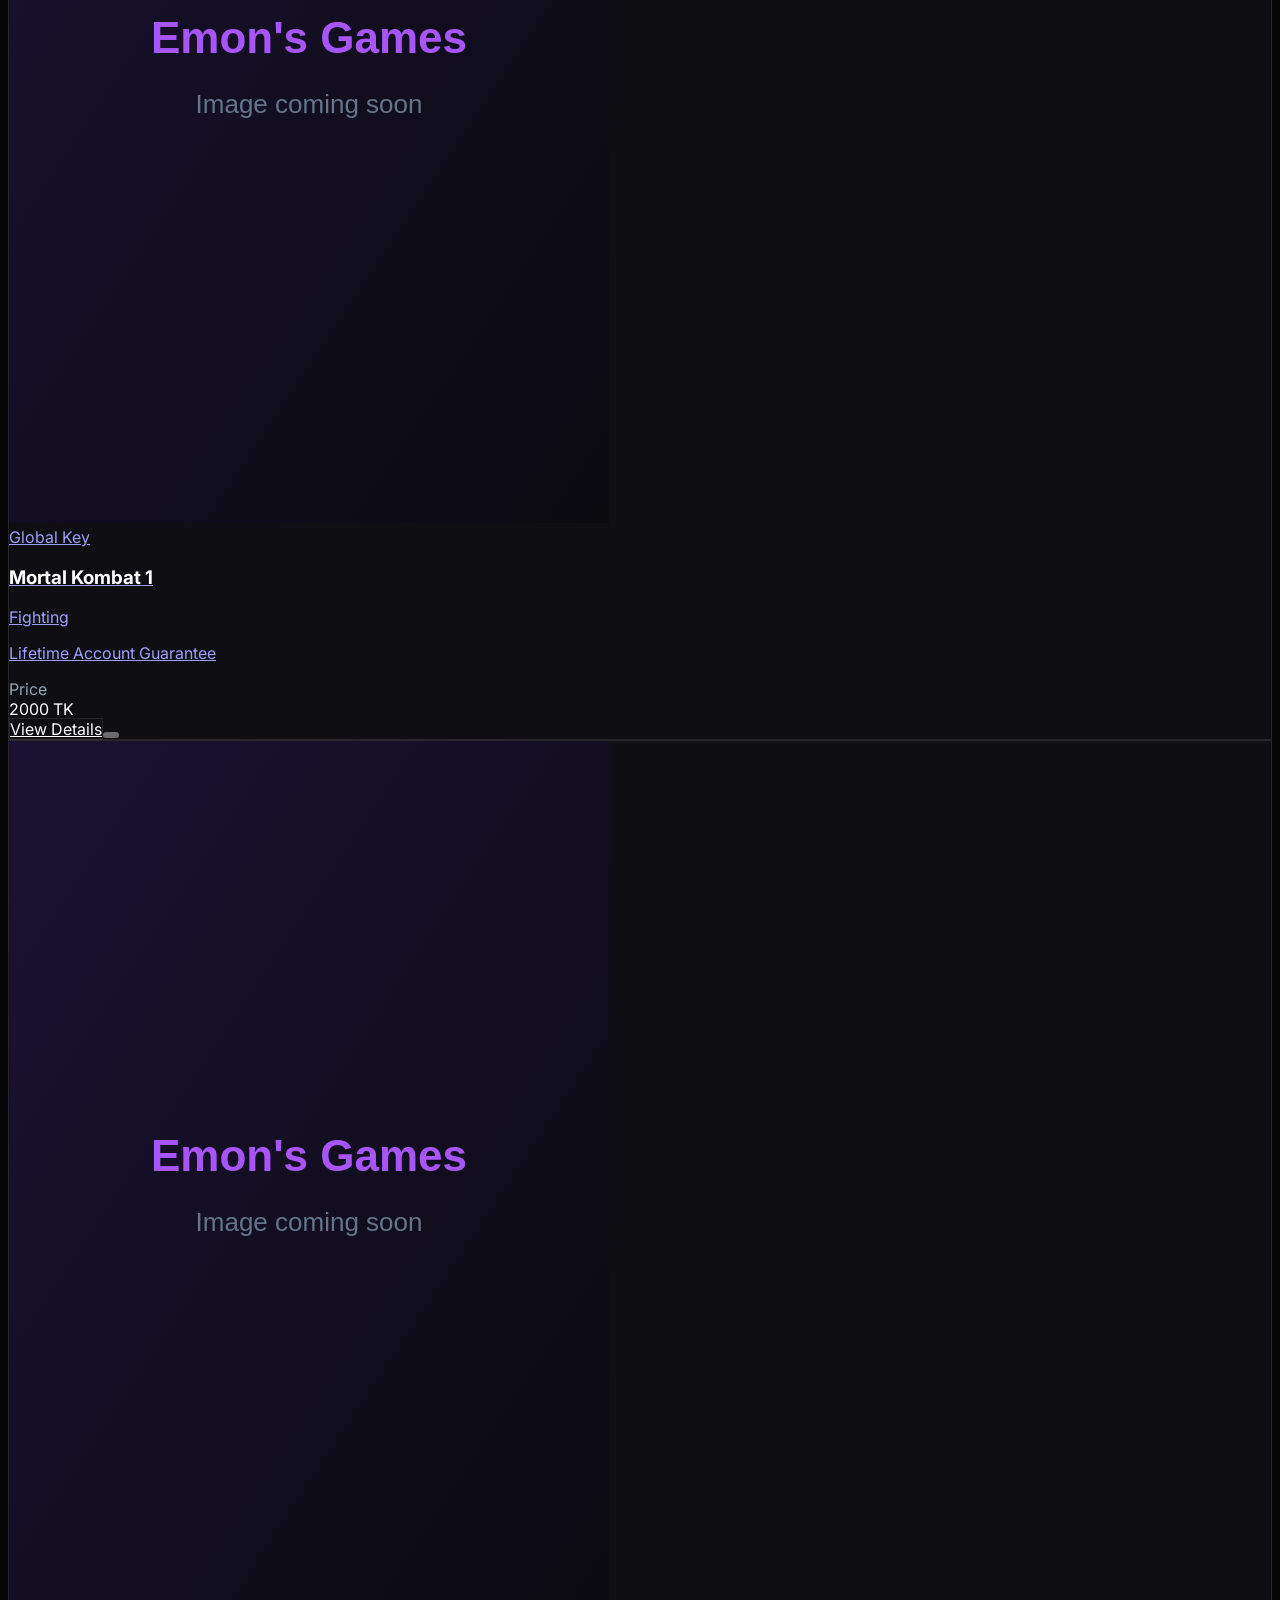
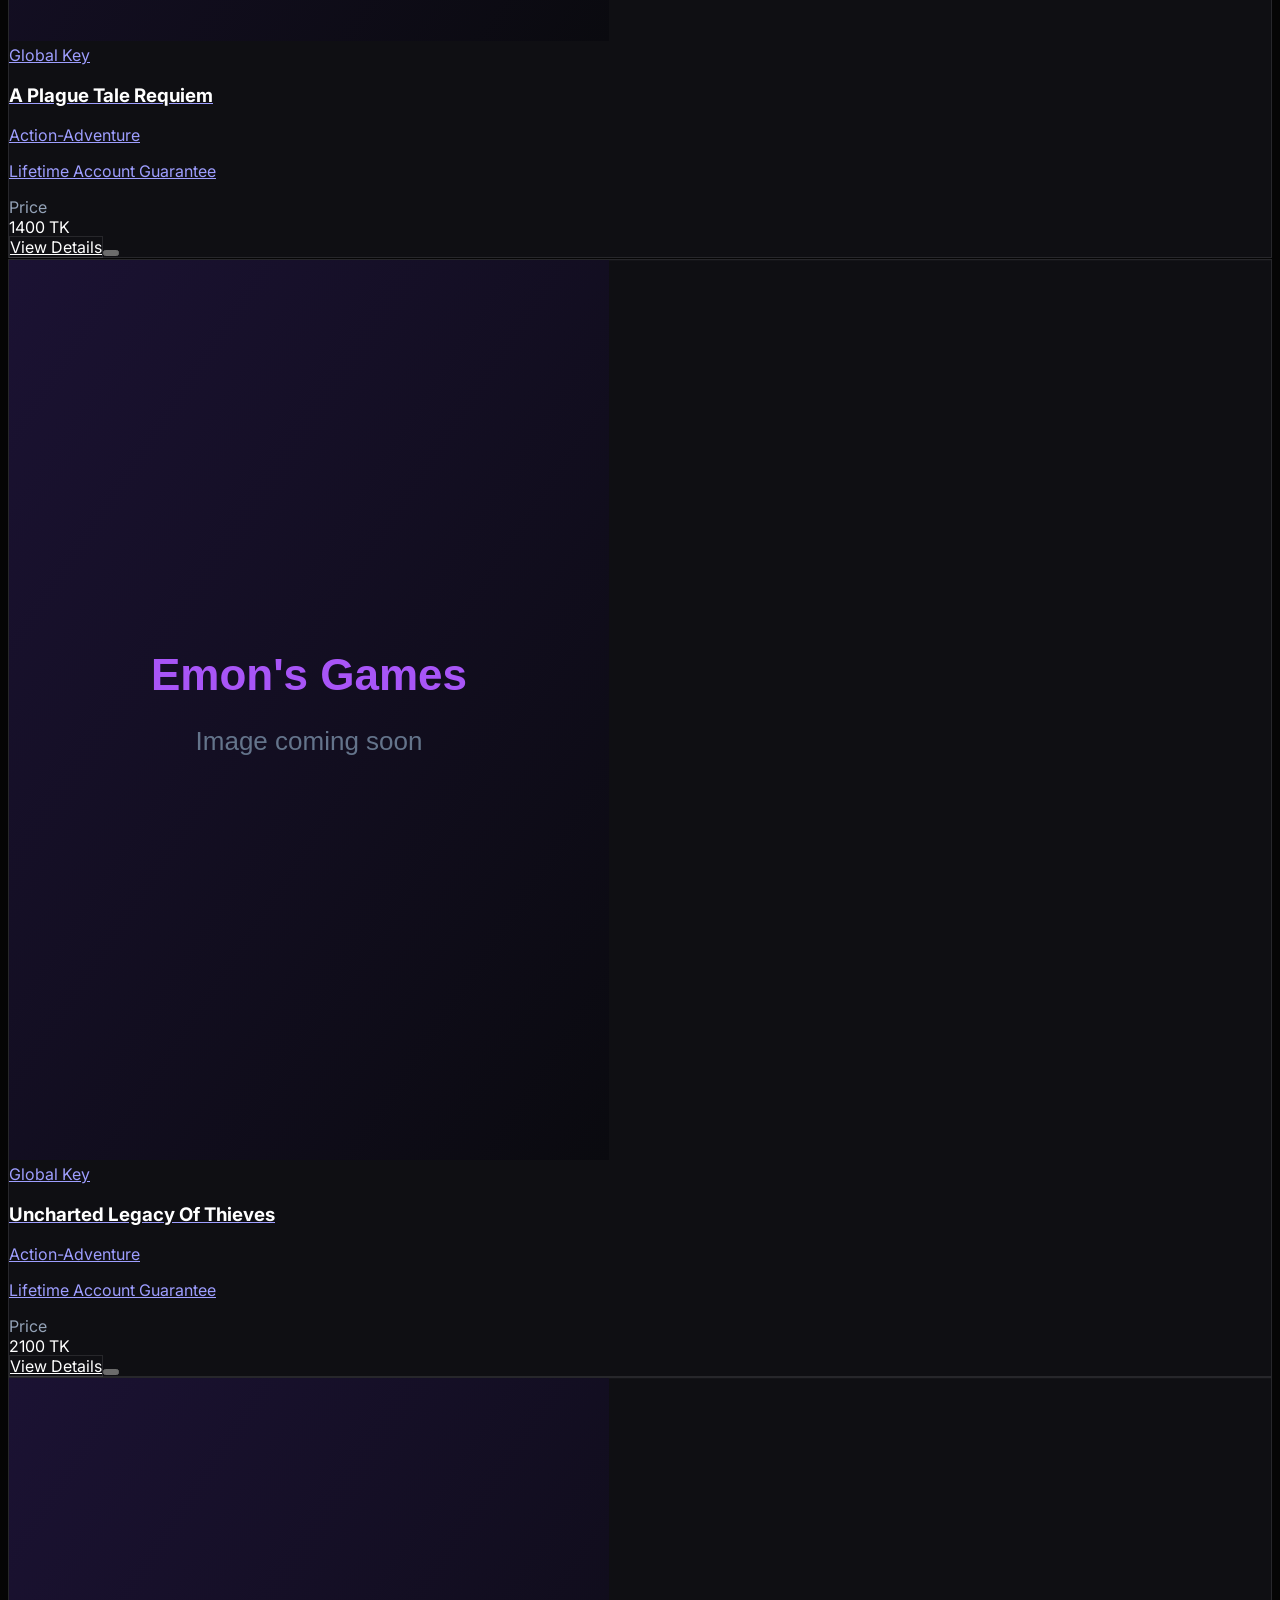
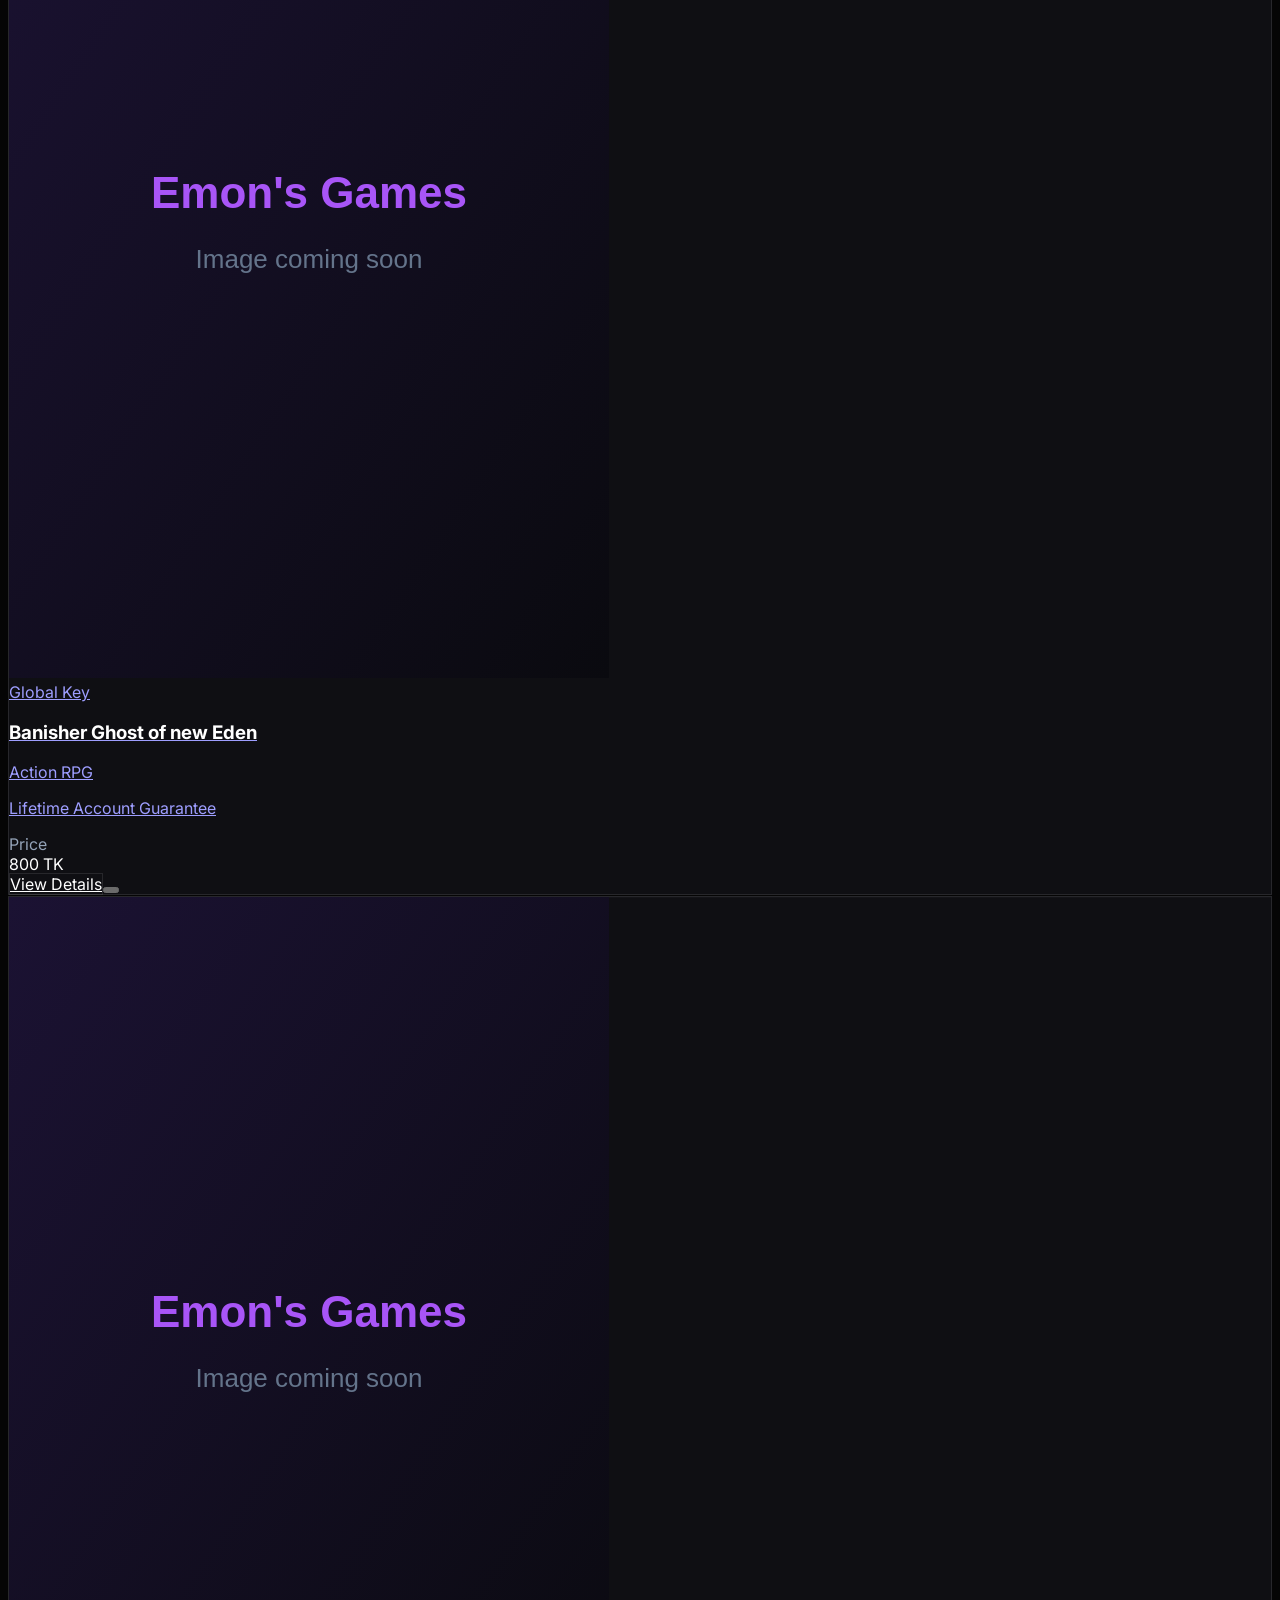
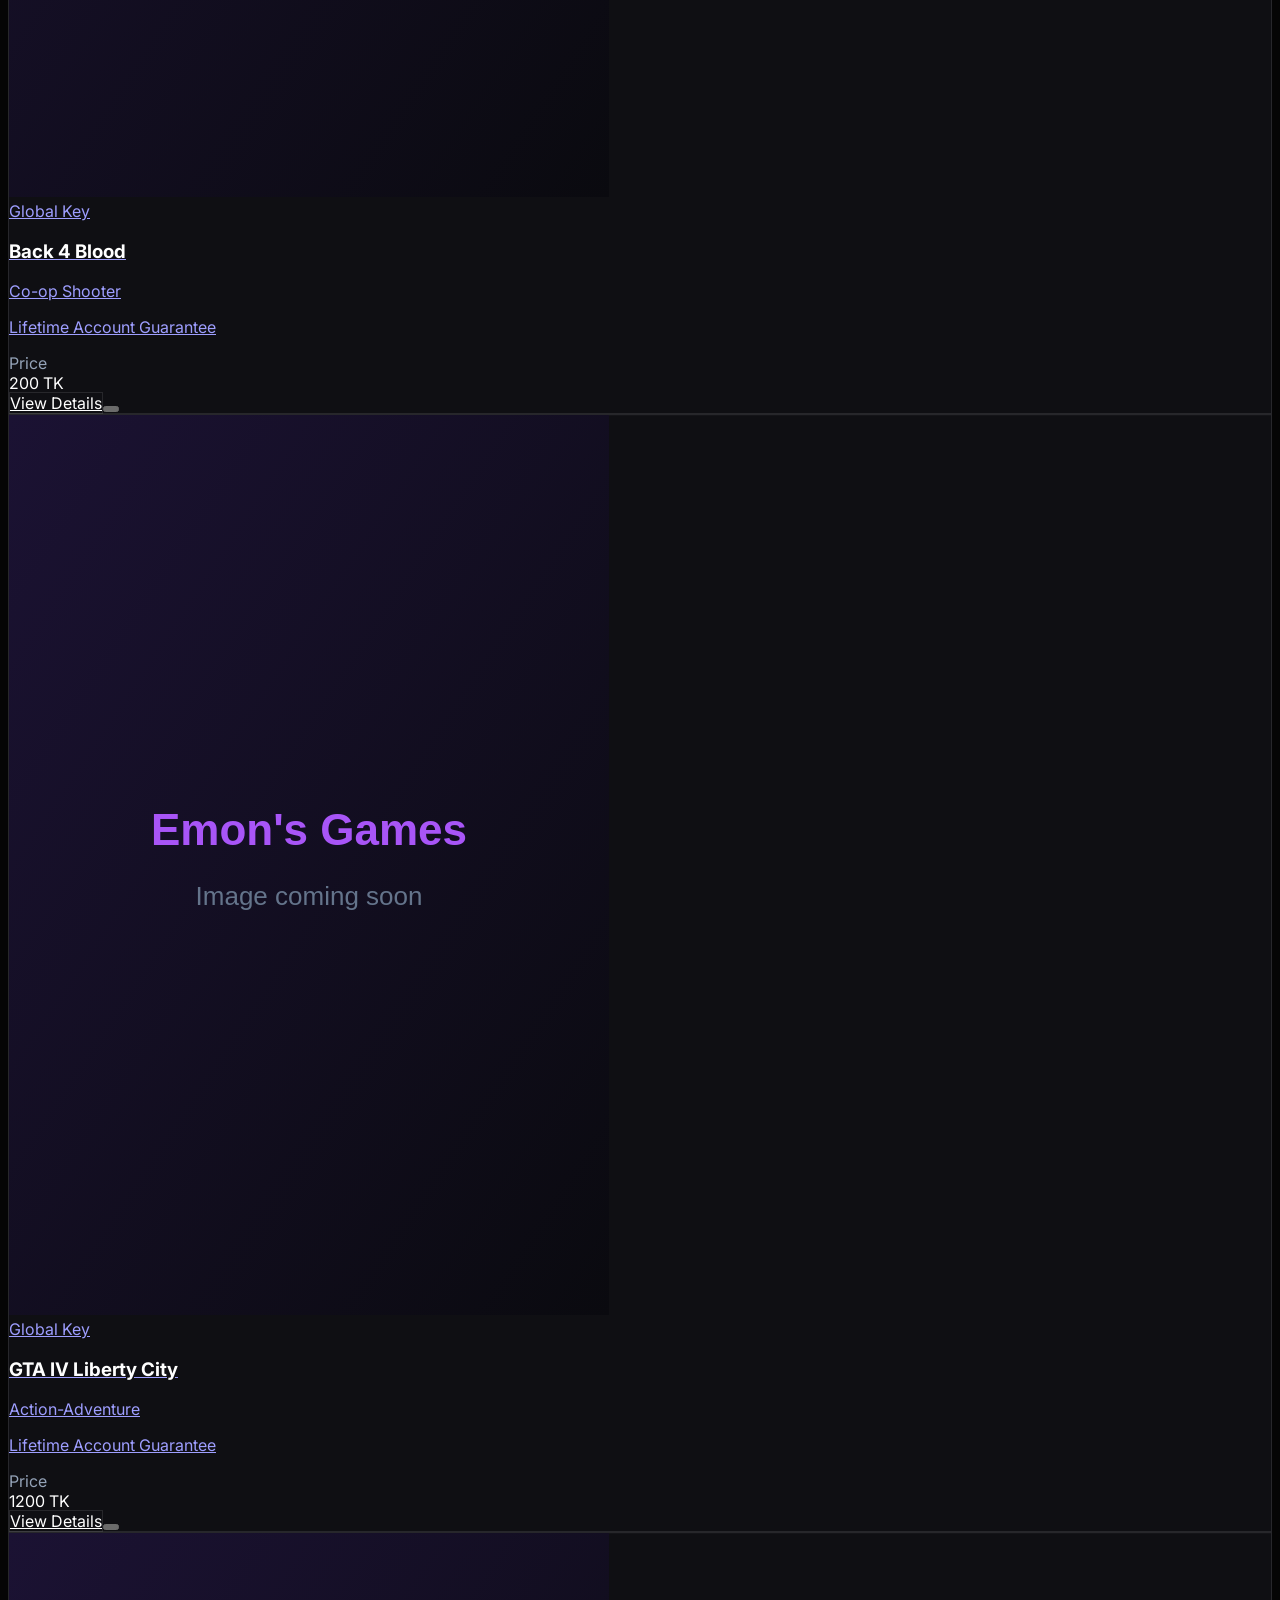
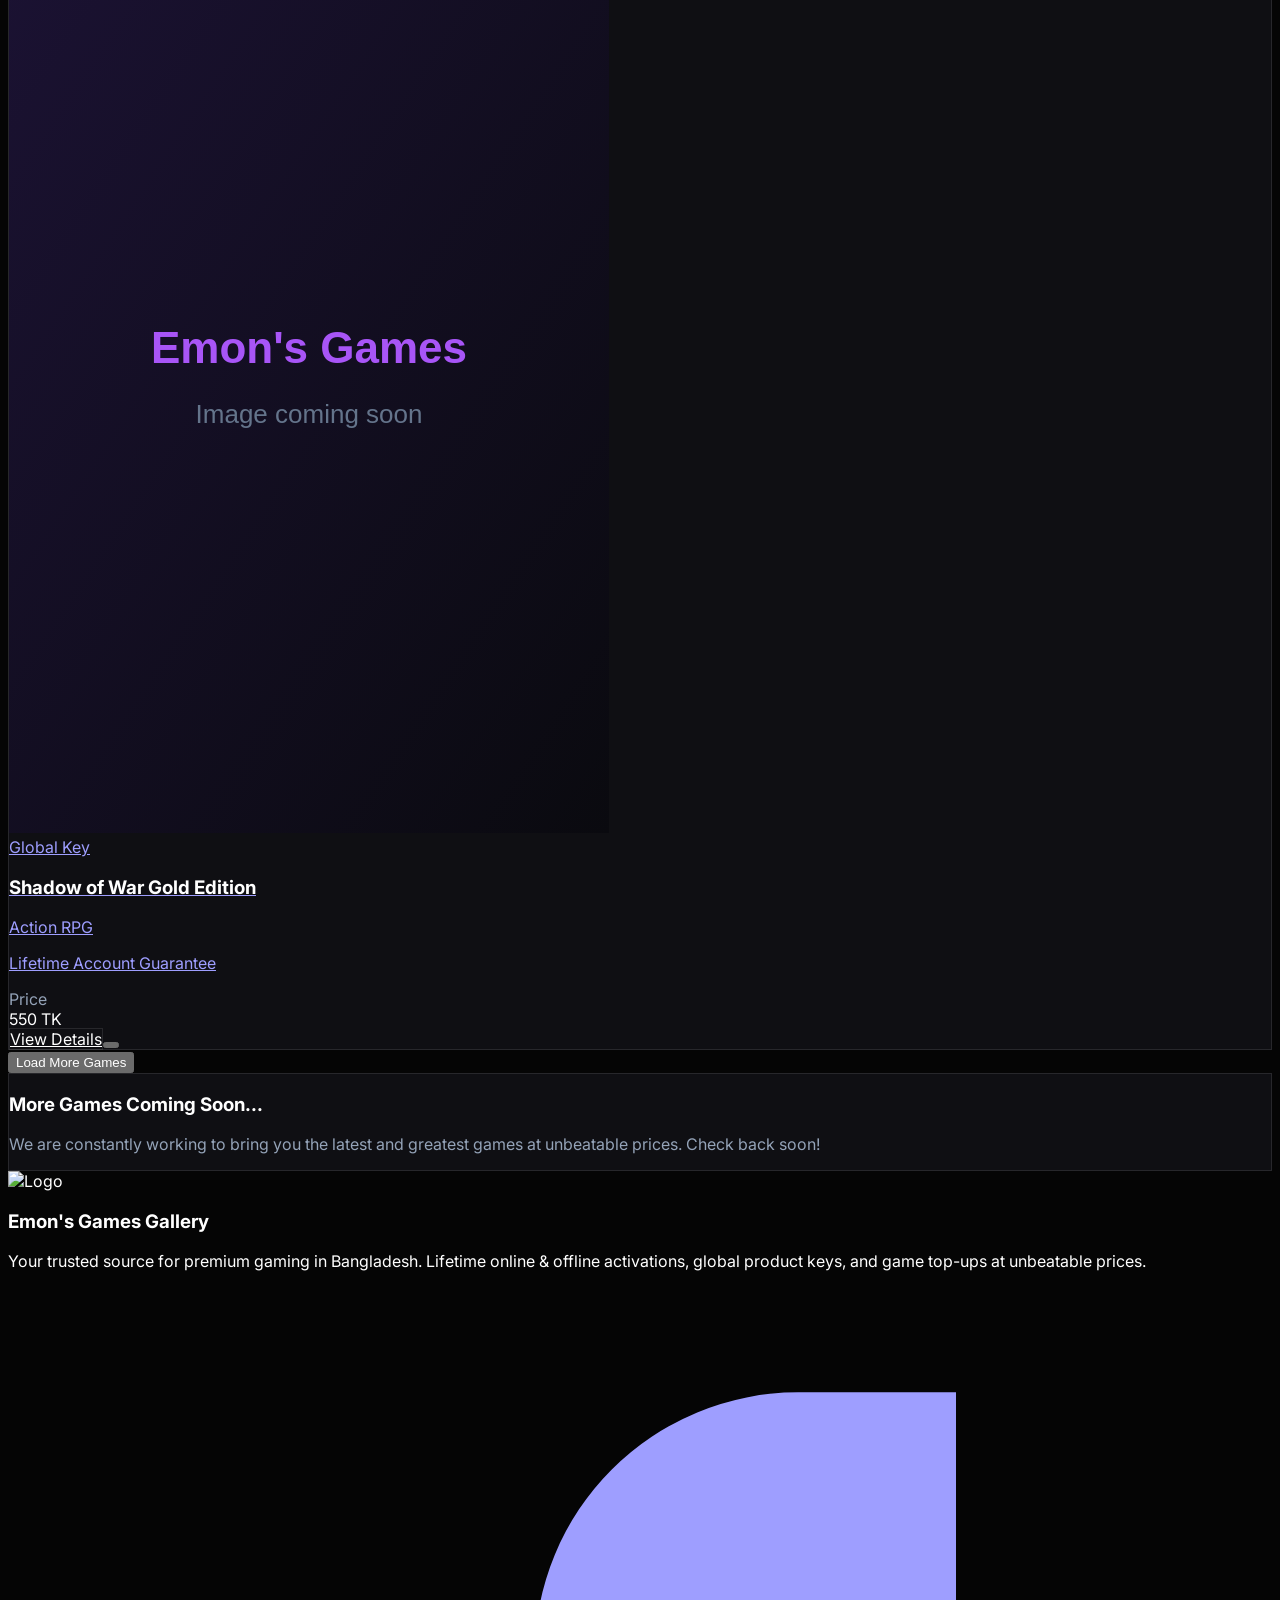
==== commit 796a2818: "Fix crushed header search box + crowded nav - Root cause: at lg width all 5 full nav labels + logo +" ====
--- a/index.html
+++ b/index.html
@@ -22,10 +22,10 @@
     <!-- Lucide Icons -->
     <script src="https://unpkg.com/lucide@latest"></script>
 
-    <link rel="stylesheet" href="styles.css?v=5">
-    <script src="data.js?v=5" defer></script>
-    <script src="app.js?v=5" defer></script>
-    <script src="animations.js?v=5" defer></script>
+    <link rel="stylesheet" href="styles.css?v=6">
+    <script src="data.js?v=6" defer></script>
+    <script src="app.js?v=6" defer></script>
+    <script src="animations.js?v=6" defer></script>
 </head>
 <body data-page="home" class="bg-app pb-20 md:pb-0">
 
